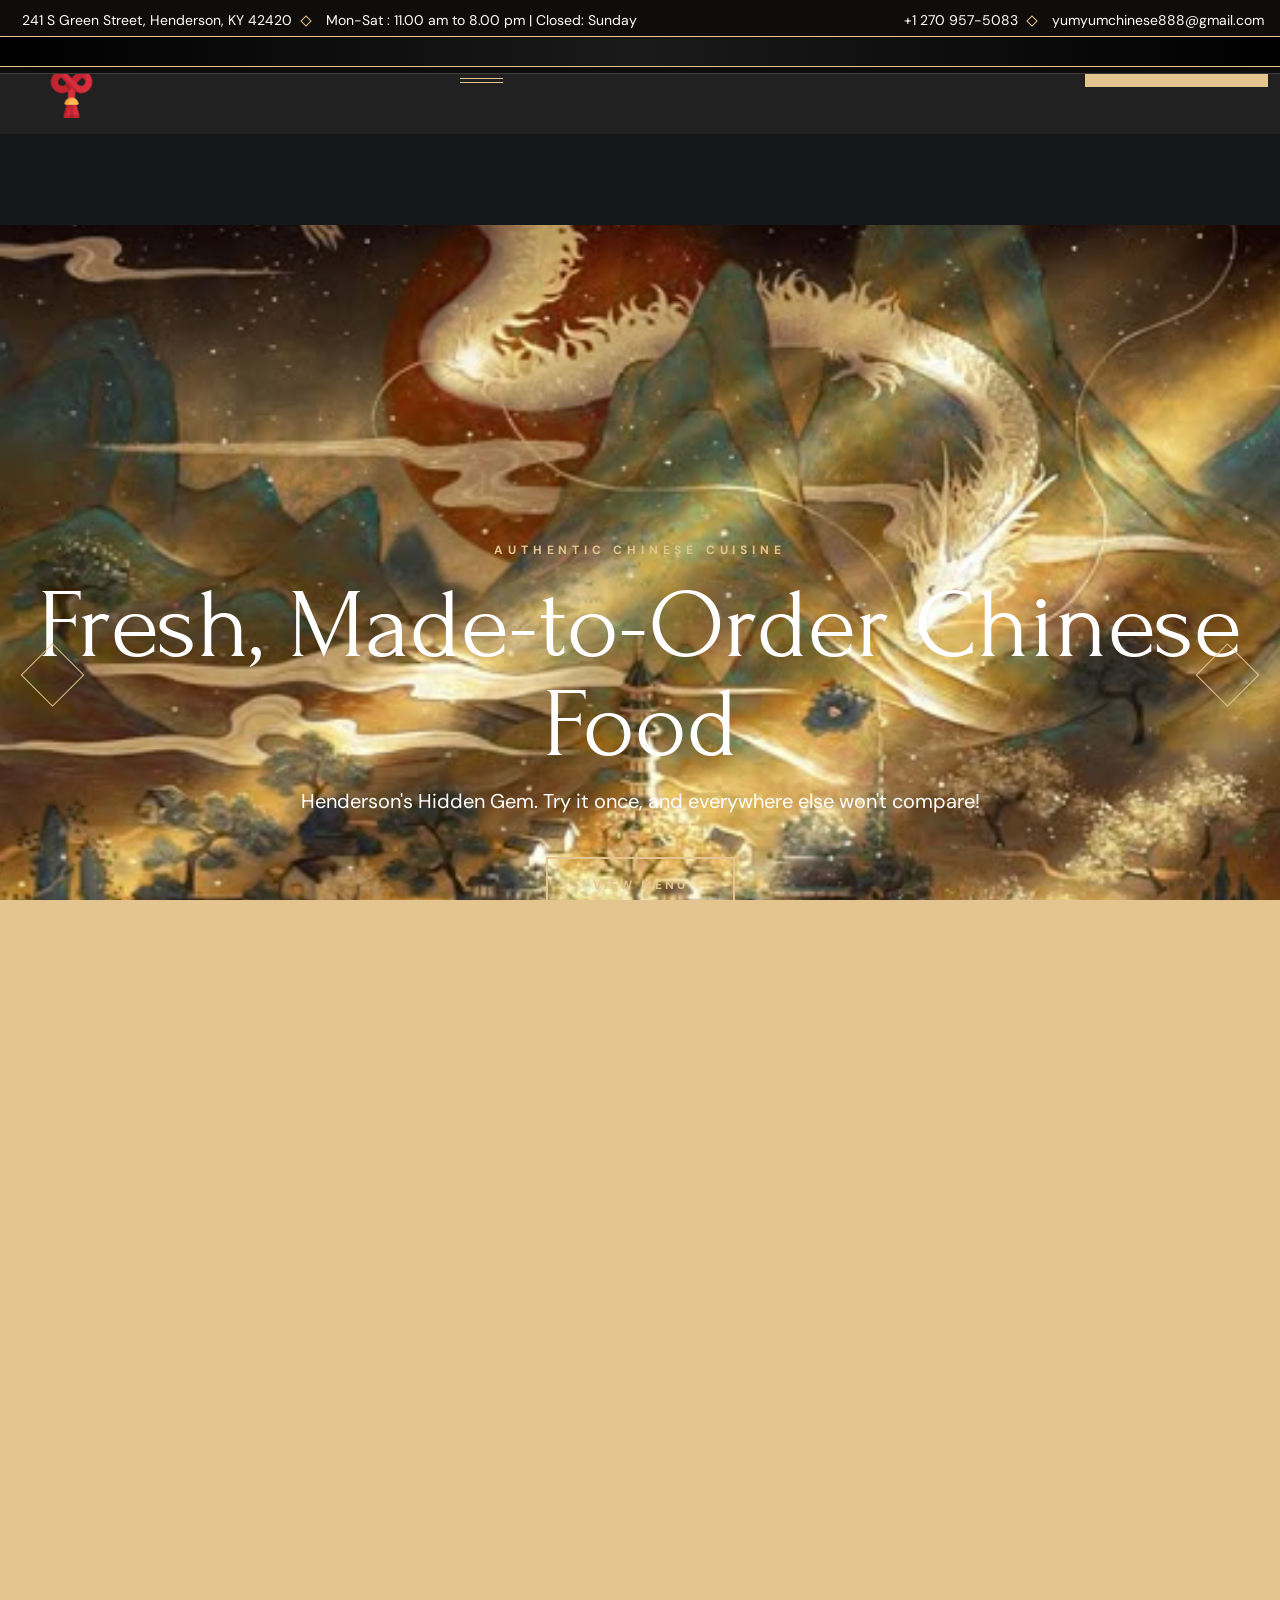
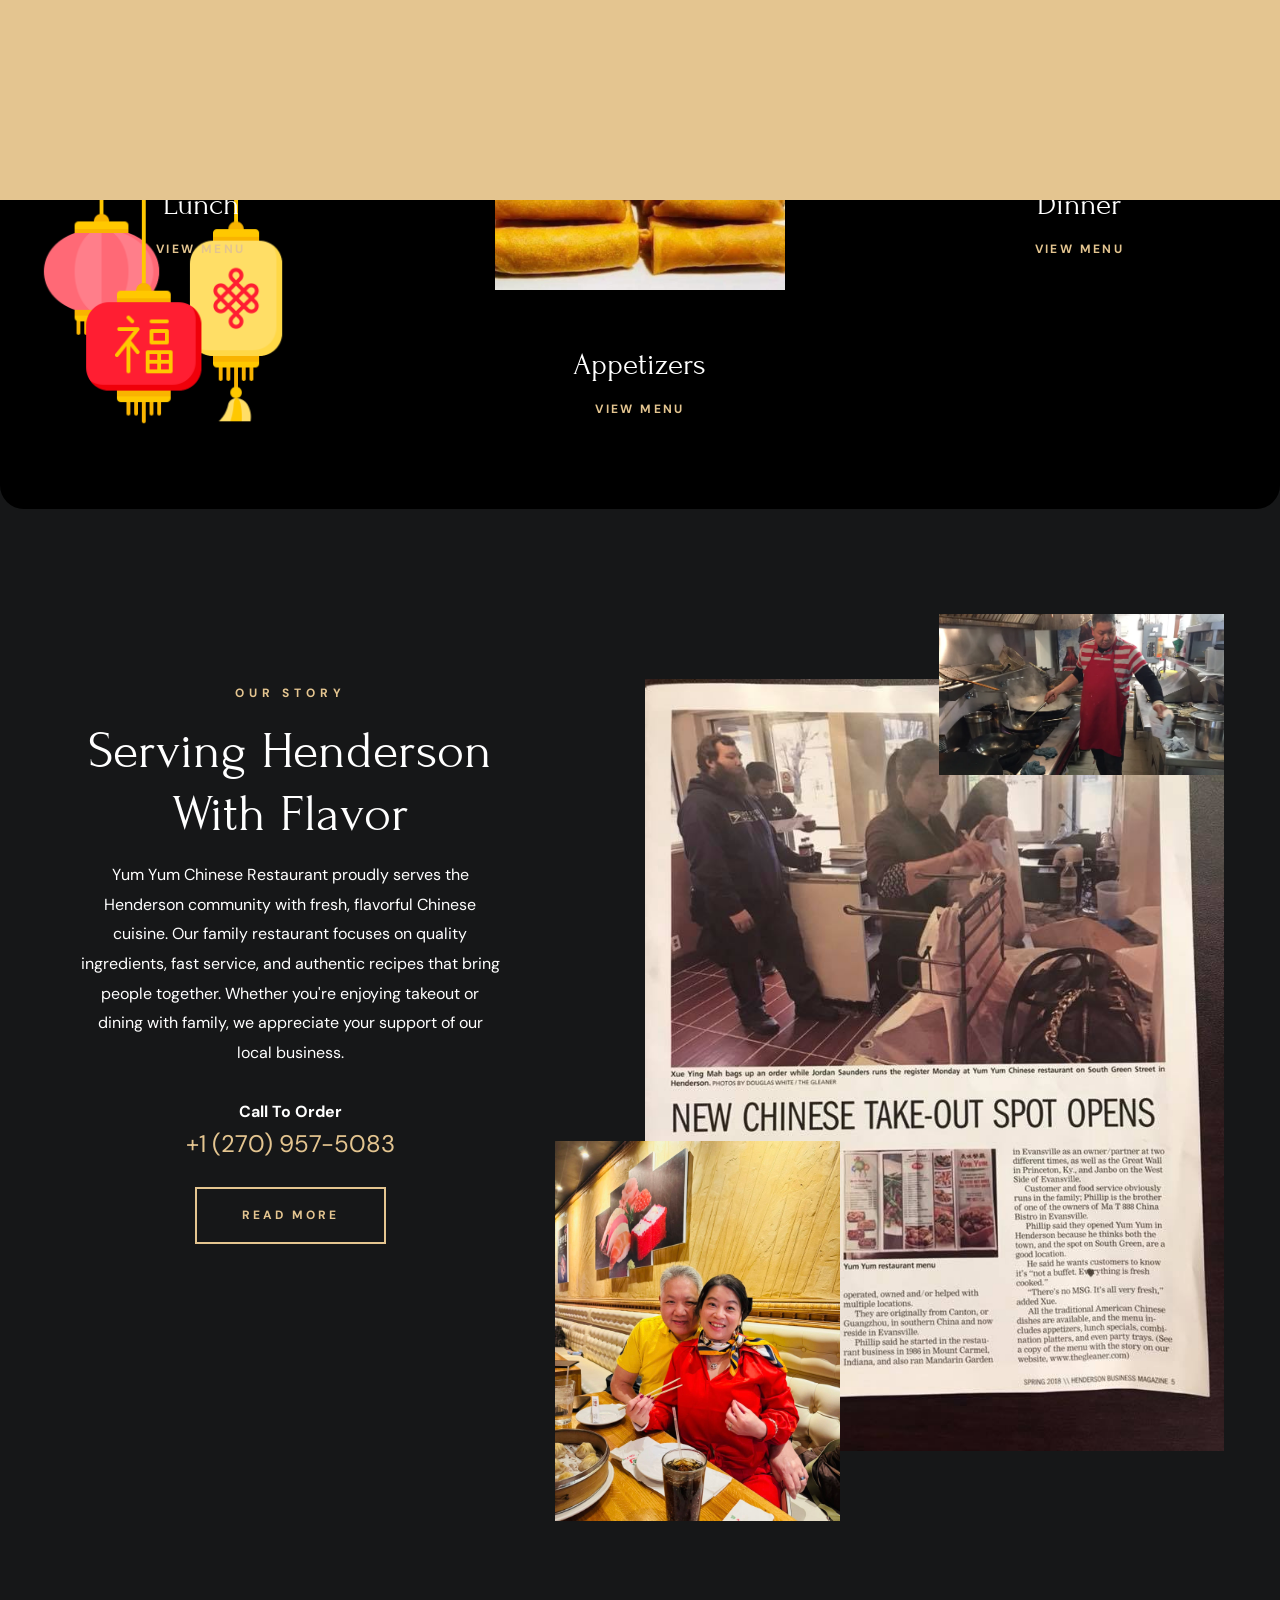
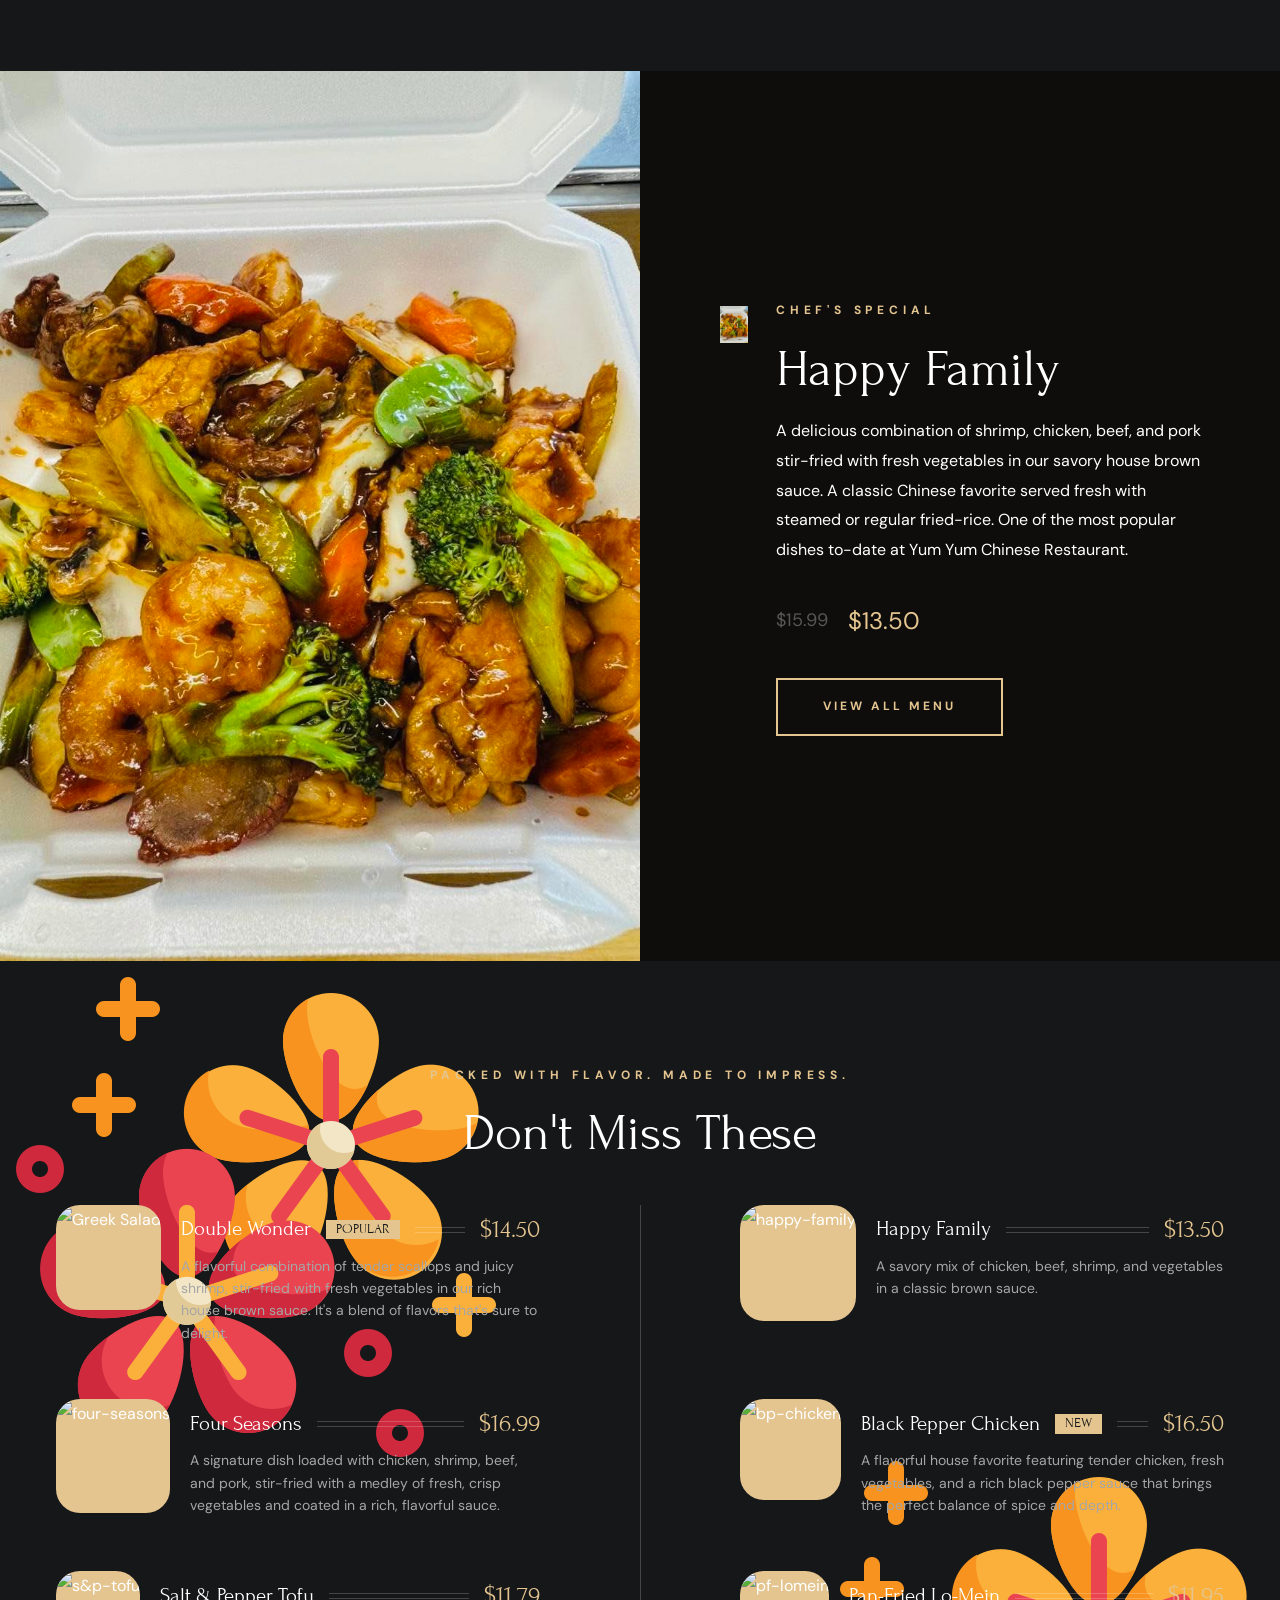
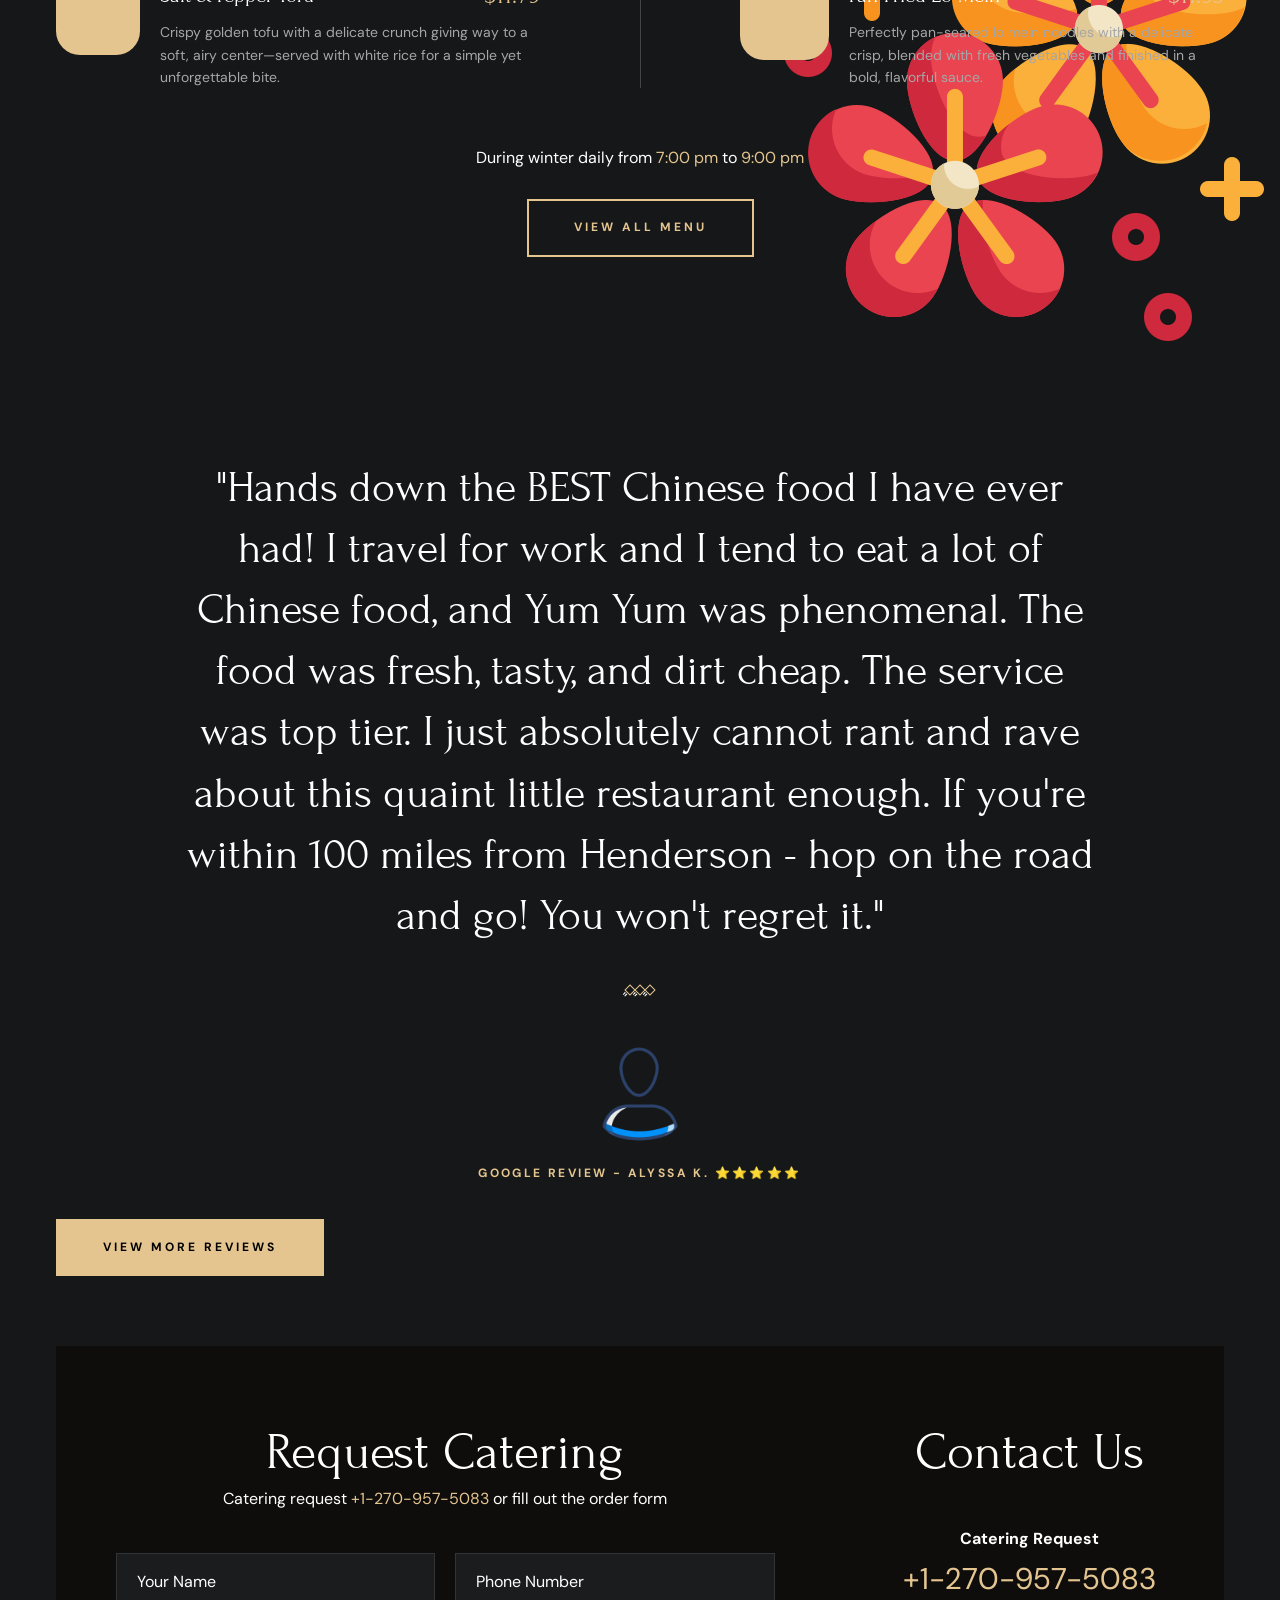
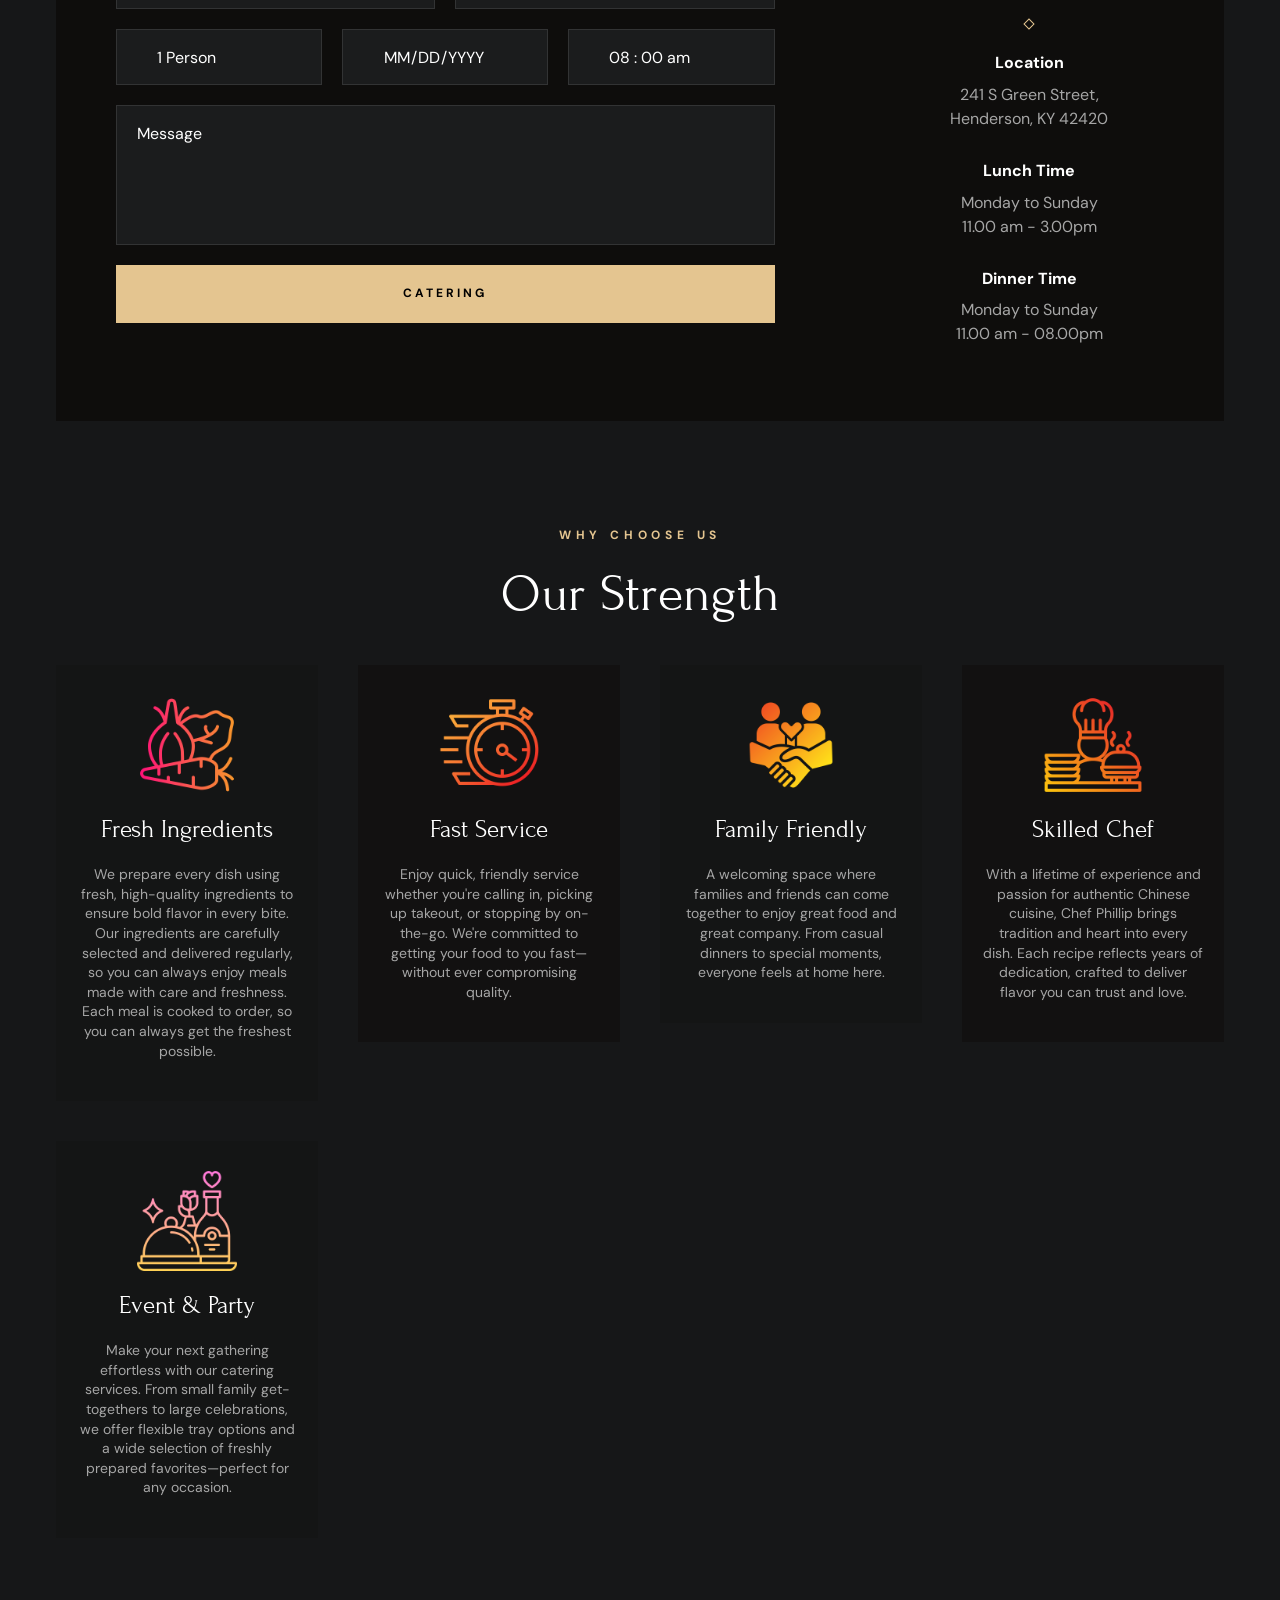
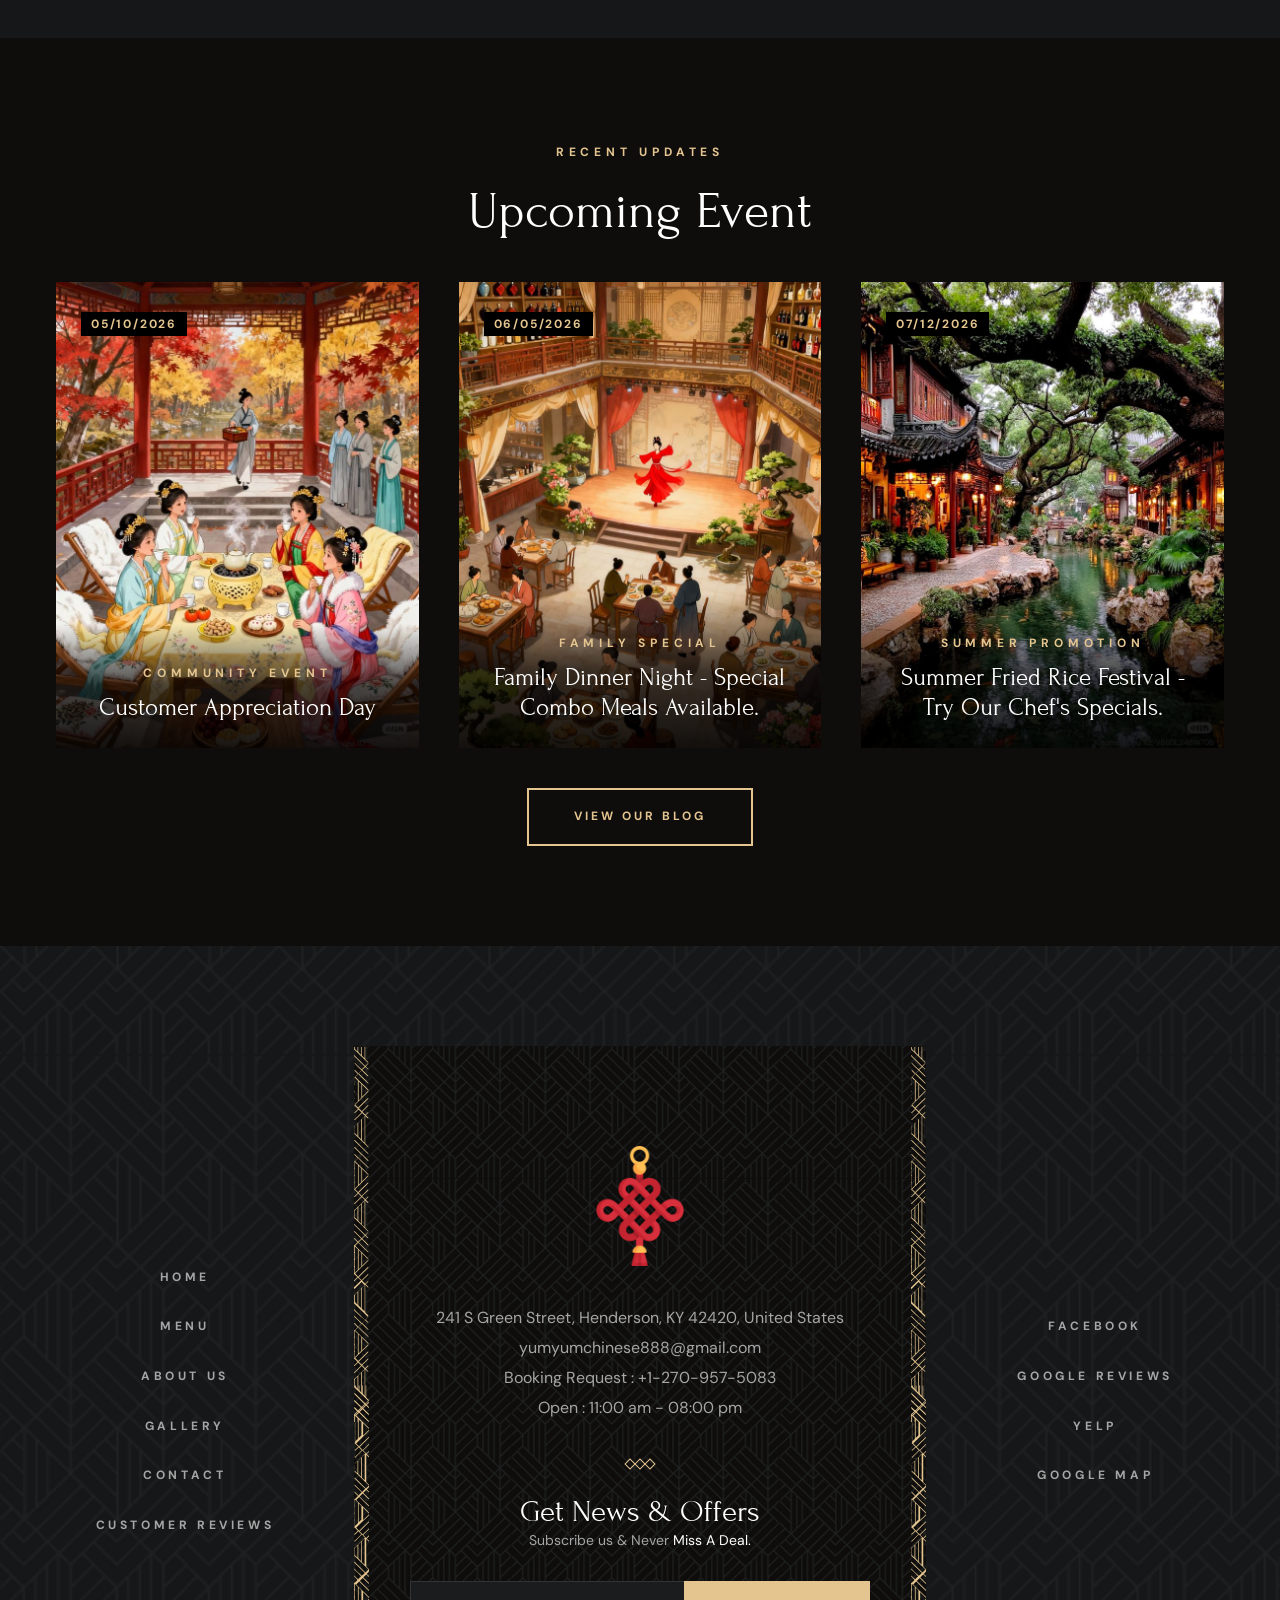
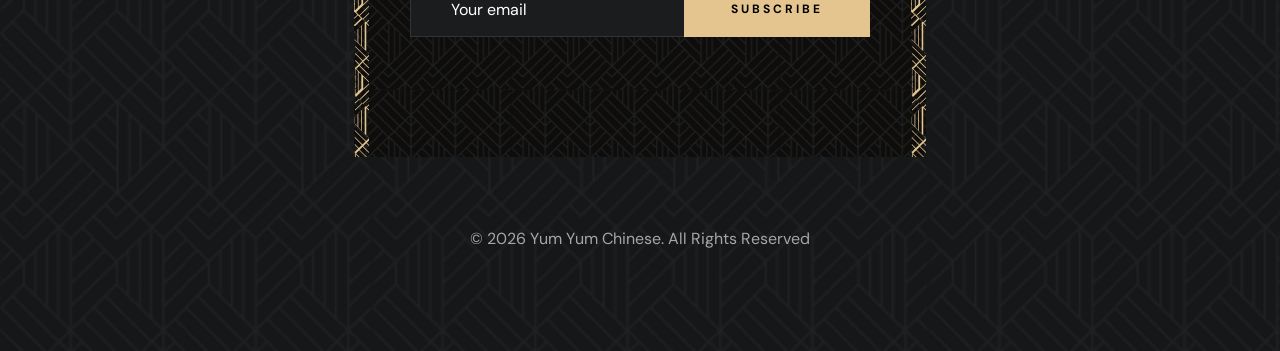
==== index.html @ 9f065067 "changing shape icon" ====
<!DOCTYPE html>
<html lang="en">

<head>
  <meta charset="UTF-8">
  <meta http-equiv="X-UA-Compatible" content="IE=edge">
  <meta name="viewport" content="width=device-width, initial-scale=1.0">

  <!-- 
    - primary meta tags
  -->
  <title>Yum Yum Chinese Restaurant - Authentic Chinese Cuisine</title>
  <meta name="title" content="Yum Yum Chinese Restaurant - Authentic Chinese Cuisine">
  <meta name="description" content="This is a Chinese restaurant html template made by veonzzn">

  <!-- 
    - favicon
  -->
  <link rel="shortcut icon" href="./assets/images/chinese-knot.png" type="image/png">

  <!-- 
    - google font link
  -->
  <link rel="preconnect" href="https://fonts.googleapis.com">
  <link rel="preconnect" href="https://fonts.gstatic.com" crossorigin>
  <link href="https://fonts.googleapis.com/css2?family=DM+Sans:wght@400;700&family=Forum&display=swap" rel="stylesheet">

  <!-- 
    - custom css link
  -->
  <link rel="stylesheet" href="./assets/css/style.css">

  <!-- 
    - preload images
  -->
  <link rel="preload" as="image" href="./assets/images/scenery-1.jpeg?v=1">
  <link rel="preload" as="image" href="./assets/images/scenery-2.jpeg?v=2">
  <link rel="preload" as="image" href="./assets/images/scenery-3.jpeg?v=3">

</head>

<body id="top">

  <!-- 
    - #PRELOADER
  -->

  <div class="preload" data-preaload>
    <div class="circle"></div>
    <p class="text">Yum Yum Chinese</p>
  </div>





  <!-- 
    - #TOP BAR
  -->

  <div class="topbar">
    <div class="container">

      <address class="topbar-item">
        <div class="icon">
          <ion-icon name="location-outline" aria-hidden="true"></ion-icon>
        </div>

        <span class="span">
          241 S Green Street, Henderson, KY 42420
        </span>
      </address>

      <div class="separator"></div>

      <div class="topbar-item item-2">
        <div class="icon">
          <ion-icon name="time-outline" aria-hidden="true"></ion-icon>
        </div>

        <span class="span">Mon-Sat : 11.00 am to 8.00 pm | Closed: Sunday</span>
      </div>

      <a href="tel:+11234567890" class="topbar-item link">
        <div class="icon">
          <ion-icon name="call-outline" aria-hidden="true"></ion-icon>
        </div>

        <span class="span">+1 270 957-5083</span>
      </a>

      <div class="separator"></div>

      <a href="mailto:booking@restaurant.com" class="topbar-item link">
        <div class="icon">
          <ion-icon name="mail-outline" aria-hidden="true"></ion-icon>
        </div>

        <span class="span">yumyumchinese888@gmail.com</span>
      </a>
    </div>

    <div class="scroll-banner">
          <p>🔥 Fresh Chinese Food • Weekly Lunch and Combo Specials • Carry Out Only • Call Now: 270-957-5083 🔥      |      ✨ New Menus and New Prices Effective Immediately in April 2026 ✨</p>
    </div>
  </div>





  <!-- 
    - #HEADER
  -->

  <header class="header" data-header>
    <div class="container">

      <a href="#" class="logo">
        <img src="./assets/images/chinese-knot.png" width="160" height="50" alt="Yum Yum Chinese - Home">
      </a>

      <nav class="navbar" data-navbar>

        <button class="close-btn" aria-label="close menu" data-nav-toggler>
          <ion-icon name="close-outline" aria-hidden="true"></ion-icon>
        </button>

        <a href="#" class="logo">
          <img src="./assets/images/chinese-knot.png" width="160" height="50" alt="Yum Yum Chinese - Home">
        </a>

        <ul class="navbar-list">

          <li class="navbar-item">
            <a href="#home" class="navbar-link hover-underline active">
              <div class="separator"></div>

              <span class="span">Home</span>
            </a>
          </li>

          <li class="navbar-item">
            <a href="menu.html" class="navbar-link hover-underline">
              <div class="separator"></div>

              <span class="span">Menu</span>
            </a>
          </li>

          <li class="navbar-item">
            <a href="#about" class="navbar-link hover-underline">
              <div class="separator"></div>

              <span class="span">About Us</span>
            </a>
          </li>

          <li class="navbar-item">
            <a href="gallery.html" class="navbar-link hover-underline">
              <div class="separator"></div>

              <span class="span">Gallery</span>
            </a>
          </li>

          <li class="navbar-item">
            <a href="#contact" class="navbar-link hover-underline">
              <div class="separator"></div>

              <span class="span">Contact</span>
            </a>
          </li>

          <li class="navbar-item">
            <a href="reviews.html" class="navbar-link hover-underline">
              <div class="separator"></div>

              <span class="span">Customer Reviews</span>
            </a>
          </li>

        </ul>

        <div class="text-center">
          <p class="headline-1 navbar-title">Visit Us</p>

          <address class="body-4">
            241 S Green Street, <br>
            Henderson, KY
          </address>

          <p class="body-4 navbar-text">Open: 11.00 am - 8.00pm</p>

          <a href="mailto:booking@grilli.com" class="body-4 sidebar-link">yumyumchinese888@gmail.com</a>

          <div class="separator"></div>

          <p class="contact-label">Place Order</p>

          <a href="tel:+88123123456" class="body-1 contact-number hover-underline">
            +1 270 957-5083
          </a>
        </div>

      </nav>

      <a href="#" class="btn btn-secondary">
        <span class="text text-1">Call Now</span>

        <span class="text text-2" aria-hidden="true">Call Now</span>
      </a>

      <button class="nav-open-btn" aria-label="open menu" data-nav-toggler>
        <span class="line line-1"></span>
        <span class="line line-2"></span>
        <span class="line line-3"></span>
      </button>

      <div class="overlay" data-nav-toggler data-overlay></div>

    </div>
  </header>
  <main>
    <article>
      <!-- 
        - #HERO
      -->

      <section class="hero text-center" aria-label="home" id="home">

        <ul class="hero-slider" data-hero-slider>

          <li class="slider-item active" data-hero-slider-item>

            <div class="slider-bg">
              <img src="./assets/images/scenery-1.jpeg" width="1880" height="950" alt="General-Tso-Chicken" class="img-cover">
            </div>

            <p class="label-2 section-subtitle slider-reveal">Authentic Chinese Cuisine</p>

            <h1 class="display-1 hero-title slider-reveal">
            Fresh, Made-to-Order Chinese Food <br>
            </h1>

            <p class="body-2 hero-text slider-reveal">
            Henderson's Hidden Gem. Try it once, and everywhere else won't compare!
            </p>

            <a href="menu.html" class="btn btn-primary slider-reveal">
              <span class="text text-1">View Menu</span>
              <span class="text text-2" aria-hidden="true">View Menu</span>
            </a>

          </li>

          <li class="slider-item" data-hero-slider-item>

            <div class="slider-bg">
              <img src="./assets/images/scenery-2.jpeg" width="1880" height="950" alt="Sesame-Chicken-2" class="img-cover">
            </div>

            <p class="label-2 section-subtitle slider-reveal">Delightful Experience</p>

            <h1 class="display-1 hero-title slider-reveal">
              Flavors Inspired by <br>
              Tradition and Culture
            </h1>

            <p class="body-2 hero-text slider-reveal">
              Come with family & feel the joy of mouthwatering food
            </p>

            <a href="menu.html" class="btn btn-primary slider-reveal">
              <span class="text text-1">View Menu</span>
              <span class="text text-2" aria-hidden="true">View Menu</span>
            </a>

          </li>

          <li class="slider-item" data-hero-slider-item>

            <div class="slider-bg">
              <img src="./assets/images/scenery-3.jpeg" width="1880" height="950" alt="Vegetable-Fried-Rice" class="img-cover">
            </div>

            <p class="label-2 section-subtitle slider-reveal">Amazing & Delicious</p>

            <h1 class="display-1 hero-title slider-reveal">
              Where every flavor <br>
              tells a story
            </h1>

            <p class="body-2 hero-text slider-reveal">
              Come with family & feel the joy of mouthwatering food
            </p>

            <a href="menu.html" class="btn btn-primary slider-reveal">
              <span class="text text-1">View Menu</span>
              <span class="text text-2" aria-hidden="true">View Menu</span>
            </a>

          </li>

        </ul>

        <button class="slider-btn prev" aria-label="slide to previous" data-prev-btn>
          <ion-icon name="chevron-back"></ion-icon>
        </button>

        <button class="slider-btn next" aria-label="slide to next" data-next-btn>
          <ion-icon name="chevron-forward"></ion-icon>
        </button>

        <a href="#" class="hero-btn has-after">
          <img src="./assets/images/left-knot.png" width="48" height="48" alt="lamp icon">

          <span class="label-2 text-center span">Call Now</span>
        </a>

      </section>





      <!-- 
        - #SERVICE
      -->

      <section class="section service text-center" aria-label="service" style="background: black no-repeat center center; background-size: cover;">
        <div class="container">

          <p class="section-subtitle label-2">Authentic Chinese Favorites</p>

          <h2 class="headline-1 section-title">Our Popular Categories</h2>

          <p class="section-text">
          Enjoy freshly prepared Chinese cuisine made with quality ingredients and traditional flavors.
          Perfect for family dinners, takeout nights, or quick lunches in Henderson.
          </p>

          <ul class="grid-list">

            <li>
              <div class="service-card">

                <a href="#" class="has-before hover:shine">
                  <figure class="card-banner img-holder" style="--width: 285; --height: 336;">
                    <img src="./assets/images/general-tso.jpg" width="285" height="336" loading="lazy" alt="Breakfast"
                      class="img-cover">
                  </figure>
                </a>

                <div class="card-content">

                  <h3 class="title-4 card-title">
                    <a href="menu.html">Lunch</a>
                  </h3>

                  <a href="menu.html" class="btn-text hover-underline label-2">View Menu</a>

                </div>

              </div>
            </li>

            <li>
              <div class="service-card">

                <a href="menu.html" class="has-before hover:shine">
                  <figure class="card-banner img-holder" style="--width: 285; --height: 336;">
                    <img src="./assets/images/spring-rolls.jpg" width="285" height="336" loading="lazy" alt="Appetizers"
                      class="img-cover">
                  </figure>
                </a>

                <div class="card-content">

                  <h3 class="title-4 card-title">
                    <a href="menu.html">Appetizers</a>
                  </h3>

                  <a href="menu.html" class="btn-text hover-underline label-2">View Menu</a>

                </div>

              </div>
            </li>

            <li>
              <div class="service-card">

                <a href="menu.html" class="has-before hover:shine">
                  <figure class="card-banner img-holder" style="--width: 285; --height: 336;">
                    <img src="./assets/images/chicken-lomein.jpg" width="285" height="336" loading="lazy" alt="Drinks"
                      class="img-cover">
                  </figure>
                </a>

                <div class="card-content">

                  <h3 class="title-4 card-title">
                    <a href="menu.html">Dinner</a>
                  </h3>

                  <a href="menu.html" class="btn-text hover-underline label-2">View Menu</a>

                </div>

              </div>
            </li>

          </ul>

          <img src="./assets/images/lamp.png" width="246" height="412" loading="lazy" alt="lamp"
            class="shape shape-1 move-anim">
          <img src="./assets/images/lamp.png" width="343" height="345" loading="lazy" alt="lamp"
            class="shape shape-2 move-anim">

        </div>
      </section>





      <!-- 
        - #ABOUT
      -->

      <section class="section about text-center" aria-labelledby="about-label" id="about">
        <div class="container">

          <div class="about-content">

            <p class="label-2 section-subtitle" id="about-label">Our Story</p>

            <h2 class="headline-1 section-title">Serving Henderson With Flavor</h2>

            <p class="section-text">
            Yum Yum Chinese Restaurant proudly serves the Henderson community with fresh,
            flavorful Chinese cuisine. Our family restaurant focuses on quality ingredients,
            fast service, and authentic recipes that bring people together.

            Whether you're enjoying takeout or dining with family, we appreciate your
            support of our local business.
            </p>

            <div class="contact-label">Call To Order</div>

            <a href="tel:+12709575083" class="body-1 contact-number hover-underline">+1 (270) 957-5083</a>

            <a href="about.html" class="btn btn-primary">
              <span class="text text-1">Read More</span>

              <span class="text text-2" aria-hidden="true">Read More</span>
            </a>

          </div>

          <figure class="about-banner">

            <img src="./assets/images/about-magazine.jpg" width="570" height="570" loading="lazy" alt="front-page-magazine"
              class="w-100" data-parallax-item data-parallax-speed="1">

            <div class="abs-img abs-img-1 has-before" data-parallax-item data-parallax-speed="1.75">
              <img src="./assets/images/about-owners.jpg" width="285" height="285" loading="lazy" alt="couple"
                class="w-100">
            </div>

            <div class="abs-img abs-img-2 has-before">
              <img src="./assets/images/chef-phillip.jpg" width="285" height="285" loading="lazy" alt="chef-kitchen">
            </div>

          </figure>

          <img src="./assets/images/shape1.png" width="197" height="194" loading="lazy" alt="" class="shape">

        </div>
      </section>





      <!-- 
        - #SPECIAL DISH
      -->

      <section class="special-dish text-center" aria-labelledby="dish-label">

        <div class="special-dish-banner">
          <img src="./assets/images/happy-family.jpg" width="940" height="900" loading="lazy" alt="special dish"
            class="img-cover">
        </div>

        <div class="special-dish-content bg-black-10">
          <div class="container">

            <img src="./assets/images/happy-family.jpg" width="28" height="41" loading="lazy" alt="badge" class="abs-img">

            <p class="section-subtitle label-2">Chef's Special</p>

            <h2 class="headline-1 section-title">Happy Family</h2>

            <p class="section-text">
            A delicious combination of shrimp, chicken, beef, and pork stir-fried with fresh vegetables in our savory house brown sauce. A classic Chinese favorite served fresh with steamed or regular fried-rice. One of the most popular dishes to-date at Yum Yum Chinese Restaurant.
            </p>

            <div class="wrapper">
              <del class="del body-3">$15.99</del>

              <span class="span body-1">$13.50</span>
            </div>

            <a href="menu.html" class="btn btn-primary">
              <span class="text text-1">View All Menu</span>

              <span class="text text-2" aria-hidden="true">View All Menu</span>
            </a>

          </div>
        </div>

        <img src="./assets/images/shape2.png" width="179" height="359" loading="lazy" alt="" class="shape shape-1">

        <img src="./assets/images/shape2.png" width="351" height="462" loading="lazy" alt="" class="shape shape-2">

      </section>





      <!-- 
        - #MENU
      -->

      <section class="section menu" aria-label="menu-label" id="menu">
        <div class="container">

          <p class="section-subtitle text-center label-2">Packed with Flavor. Made to Impress.</p>

          <h2 class="headline-1 section-title text-center">Don't Miss These</h2>

          <ul class="grid-list">

            <li>
              <div class="menu-card hover:card">

                <figure class="card-banner img-holder" style="--width: 100; --height: 100;">
                  <img src="./assets/images/sample-1.png" width="100" height="100" loading="lazy" alt="Greek Salad"
                    class="img-cover">
                </figure>

                <div>

                  <div class="title-wrapper">
                    <h3 class="title-3">
                      <a href="menu.html" class="card-title">Double Wonder</a>
                    </h3>

                    <span class="badge label-1">Popular</span>

                    <span class="span title-2">$14.50</span>
                  </div>

                  <p class="card-text label-1">
                    A flavorful combination of tender scallops and juicy shrimp, stir-fried with fresh vegetables in our rich house brown sauce. It&apos;s a blend of flavors that's sure to delight.
                  </p>

                </div>

              </div>
            </li>

            <li>
              <div class="menu-card hover:card">

                <figure class="card-banner img-holder" style="--width: 100; --height: 100;">
                  <img src="./assets/images/sample-2.png" width="100" height="100" loading="lazy" alt="happy-family"
                    class="img-cover">
                </figure>

                <div>

                  <div class="title-wrapper">
                    <h3 class="title-3">
                      <a href="menu.html" class="card-title">Happy Family</a>
                    </h3>

                    <span class="span title-2">$13.50</span>
                  </div>

                  <p class="card-text label-1">
                    A savory mix of chicken, beef, shrimp, and vegetables in a classic brown sauce.
                  </p>

                </div>

              </div>
            </li>

            <li>
              <div class="menu-card hover:card">

                <figure class="card-banner img-holder" style="--width: 100; --height: 100;">
                  <img src="./assets/images/sample-3.png" width="100" height="100" loading="lazy" alt="four-seasons"
                    class="img-cover">
                </figure>

                <div>

                  <div class="title-wrapper">
                    <h3 class="title-3">
                      <a href="menu.html" class="card-title">Four Seasons</a>
                    </h3>

                    <span class="span title-2">$16.99</span>
                  </div>

                  <p class="card-text label-1">
                    A signature dish loaded with chicken, shrimp, beef, and pork, stir-fried with a medley of fresh, crisp vegetables and coated in a rich, flavorful sauce.
                  </p>

                </div>

              </div>
            </li>

            <li>
              <div class="menu-card hover:card">

                <figure class="card-banner img-holder" style="--width: 100; --height: 100;">
                  <img src="./assets/images/sample-4.png" width="100" height="100" loading="lazy" alt="bp-chicken"
                    class="img-cover">
                </figure>

                <div>

                  <div class="title-wrapper">
                    <h3 class="title-3">
                      <a href="menu.html" class="card-title">Black Pepper Chicken</a>
                    </h3>

                    <span class="badge label-1">New</span>

                    <span class="span title-2">$16.50</span>
                  </div>

                  <p class="card-text label-1">
                      A flavorful house favorite featuring tender chicken, fresh vegetables, and a rich black pepper sauce that brings the perfect balance of spice and depth.
                  </p>

                </div>

              </div>
            </li>

            <li>
              <div class="menu-card hover:card">

                <figure class="card-banner img-holder" style="--width: 100; --height: 100;">
                  <img src="./assets/images/sample-5.png" width="100" height="100" loading="lazy" alt="s&p-tofu"
                    class="img-cover">
                </figure>

                <div>

                  <div class="title-wrapper">
                    <h3 class="title-3">
                      <a href="menu.html" class="card-title">Salt & Pepper Tofu</a>
                    </h3>

                    <span class="span title-2">$11.79</span>
                  </div>

                  <p class="card-text label-1">
                    Crispy golden tofu with a delicate crunch giving way to a soft, airy center—served with white rice for a simple yet unforgettable bite.
                  </p>

                </div>

              </div>
            </li>

            <li>
              <div class="menu-card hover:card">

                <figure class="card-banner img-holder" style="--width: 100; --height: 100;">
                  <img src="./assets/images/sample-6.png" width="100" height="100" loading="lazy" alt="pf-lomein"
                    class="img-cover">
                </figure>

                <div>

                  <div class="title-wrapper">
                    <h3 class="title-3">
                      <a href="menu.html" class="card-title">Pan-Fried Lo-Mein</a>
                    </h3>

                    <span class="span title-2">$11.95</span>
                  </div>

                  <p class="card-text label-1">
                    Perfectly pan-seared lo mein noodles with a delicate crisp, blended with fresh vegetables and finished in a bold, flavorful sauce.
                  </p>

                </div>

              </div>
            </li>

          </ul>

          <p class="menu-text text-center">
            During winter daily from <span class="span">7:00 pm</span> to <span class="span">9:00 pm</span>
          </p>

          <a href="menu.html" class="btn btn-primary">
            <span class="text text-1">View All Menu</span>

            <span class="text text-2" aria-hidden="true">View All Menu</span>
          </a>

          <img src="./assets/images/shape1.png" width="921" height="1036" loading="lazy" alt="shape"
            class="shape shape-2 move-anim">
          <img src="./assets/images/shape1.png" width="343" height="345" loading="lazy" alt="shape"
            class="shape shape-3 move-anim">

        </div>
      </section>





      <!-- 
        - #TESTIMONIALS
      -->

      <section class="section testi text-center has-bg-image"
        style="background-image: url('./assets/images/testimonials-bg.jpg')" aria-label="testimonials">
        <div class="container">

          <div class="quote"></div>

          <p class="headline-2 testi-text">
          "Hands down the BEST Chinese food I have ever had! I travel for work and I tend to eat a lot of Chinese food, and Yum Yum was phenomenal. The food was fresh, tasty, and dirt cheap. The service was top tier. I just absolutely cannot rant and rave about this quaint little restaurant enough. If you're within 100 miles from Henderson - hop on the road and go! You won't regret it."
          </p>

          <div class="wrapper">
            <div class="separator">"</div>
            <div class="separator">"</div>
            <div class="separator">"</div>
          </div>

          <div class="profile">
            <img src="./assets/images/avator.png" width="100" height="100" loading="lazy" alt="Local Customer"
              class="img">

            <p class="label-2 profile-name">Google Review - Alyssa K. ⭐⭐⭐⭐⭐ </p>
          </div>

          <a href="reviews.html" class="btn btn-secondary" style="margin-top: 30px;">
            <span class="text text-1">View More Reviews</span>
            <span class="text text-2" aria-hidden="true">View More Reviews</span>
          </a>

        </div>
      </section>





      <!-- 
        - #RESERVATION
      -->

      <section class="reservation">
        <div class="container">

          <div class="form reservation-form bg-black-10">

            <form action="" class="form-left">

              <h2 class="headline-1 text-center">Request Catering</h2>

              <p class="form-text text-center">
                Catering request <a href="tel:+1-270-957-5083" class="link">+1-270-957-5083</a>
                or fill out the order form
              </p>

              <div class="input-wrapper">
                <input type="text" name="name" placeholder="Your Name" autocomplete="off" class="input-field">

                <input type="tel" name="phone" placeholder="Phone Number" autocomplete="off" class="input-field">
              </div>

              <div class="input-wrapper">

                <div class="icon-wrapper">
                  <ion-icon name="person-outline" aria-hidden="true"></ion-icon>

                  <select name="person" class="input-field">
                    <option value="1-person">1 Person</option>
                    <option value="2-person">2 Person</option>
                    <option value="3-person">3 Person</option>
                    <option value="4-person">4 Person</option>
                    <option value="5-person">5 Person</option>
                    <option value="6-person">6 Person</option>
                    <option value="7-person">7 Person</option>
                  </select>

                  <ion-icon name="chevron-down" aria-hidden="true"></ion-icon>
                </div>

                <div class="icon-wrapper">
                  <ion-icon name="calendar-clear-outline" aria-hidden="true"></ion-icon>

                  <input type="date" name="reservation-date" class="input-field">

                  <ion-icon name="chevron-down" aria-hidden="true"></ion-icon>
                </div>

                <div class="icon-wrapper">
                  <ion-icon name="time-outline" aria-hidden="true"></ion-icon>

                  <select name="person" class="input-field">
                    <option value="08:00am">08 : 00 am</option>
                    <option value="09:00am">09 : 00 am</option>
                    <option value="010:00am">10 : 00 am</option>
                    <option value="011:00am">11 : 00 am</option>
                    <option value="012:00am">12 : 00 am</option>
                    <option value="01:00pm">01 : 00 pm</option>
                    <option value="02:00pm">02 : 00 pm</option>
                    <option value="03:00pm">03 : 00 pm</option>
                    <option value="04:00pm">04 : 00 pm</option>
                    <option value="05:00pm">05 : 00 pm</option>
                    <option value="06:00pm">06 : 00 pm</option>
                    <option value="07:00pm">07 : 00 pm</option>
                    <option value="08:00pm">08 : 00 pm</option>
                    <option value="09:00pm">09 : 00 pm</option>
                    <option value="10:00pm">10 : 00 pm</option>
                  </select>

                  <ion-icon name="chevron-down" aria-hidden="true"></ion-icon>
                </div>

              </div>

              <textarea name="message" placeholder="Message" autocomplete="off" class="input-field"></textarea>

              <button type="submit" class="btn btn-secondary">
                <span class="text text-1">Catering</span>

                <span class="text text-2" aria-hidden="true">Place Catering With Us</span>
              </button>

            </form>

            <div class="form-right text-center" style="background-image: url('./assets/images/blank.png')">

              <h2 class="headline-1 text-center">Contact Us</h2>

              <p class="contact-label">Catering Request</p>

              <a href="tel:+1-270-957-5083" class="body-1 contact-number hover-underline">+1-270-957-5083</a>

              <div class="separator"></div>

              <p class="contact-label">Location</p>

              <address class="body-4">
                241 S Green Street, <br>
                Henderson, KY 42420
              </address>

              <p class="contact-label">Lunch Time</p>

              <p class="body-4">
                Monday to Sunday <br>
                11.00 am - 3.00pm
              </p>

              <p class="contact-label">Dinner Time</p>

              <p class="body-4">
                Monday to Sunday <br>
                11.00 am - 08.00pm
              </p>

            </div>

          </div>

        </div>
      </section>





      <!-- 
        - #FEATURES
      -->

      <section class="section features text-center" aria-label="features">
        <div class="container">

          <p class="section-subtitle label-2">Why Choose Us</p>

          <h2 class="headline-1 section-title">Our Strength</h2>

          <ul class="grid-list">

            <li class="feature-item">
              <div class="feature-card">

                <div class="card-icon">
                  <img src="./assets/images/fresh.png" width="100" height="80" loading="lazy" alt="fresh icon">
                </div>

                <h3 class="title-2 card-title">Fresh Ingredients</h3>

                <p class="label-1 card-text">We prepare every dish using fresh, high-quality ingredients to ensure bold flavor in every bite. Our ingredients are carefully selected and delivered regularly, so you can always enjoy meals made with care and freshness. Each meal is cooked to order, so you can always get the freshest possible.</p>

              </div>
            </li>

            <li class="feature-item">
              <div class="feature-card">

                <div class="card-icon">
                  <img src="./assets/images/fast.png" width="100" height="80" loading="lazy" alt="service icon">
                </div>

                <h3 class="title-2 card-title">Fast Service</h3>

                <p class="label-1 card-text">Enjoy quick, friendly service whether you're calling in, picking up takeout, or stopping by on-the-go. We&apos;re committed to getting your food to you fast—without ever compromising quality.</p>

              </div>

              <li class="feature-item">
                <div class="feature-card">

                  <div class="card-icon">
                    <img src="./assets/images/family.png" width="100" height="80" loading="lazy" alt="family icon">
                  </div>

                  <h3 class="title-2 card-title">Family Friendly</h3>

                  <p class="label-1 card-text">A welcoming space where families and friends can come together to enjoy great food and great company. From casual dinners to special moments, everyone feels at home here.</p>

              </div>
            </li>

            <li class="feature-item">
              <div class="feature-card">

                <div class="card-icon">
                  <img src="./assets/images/chef.png" width="100" height="80" loading="lazy" alt="chef icon">
                </div>

                <h3 class="title-2 card-title">Skilled Chef</h3>

                <p class="label-1 card-text">With a lifetime of experience and passion for authentic Chinese cuisine, Chef Phillip brings tradition and heart into every dish. Each recipe reflects years of dedication, crafted to deliver flavor you can trust and love.</p>

              </div>
            </li>

            <li class="feature-item">
              <div class="feature-card">

                <div class="card-icon">
                  <img src="./assets/images/event.png" width="100" height="80" loading="lazy" alt="catering icon">
                </div>

                <h3 class="title-2 card-title">Event & Party</h3>

                <p class="label-1 card-text">
                  Make your next gathering effortless with our catering services. From small family get-togethers to large celebrations, we offer flexible tray options and a wide selection of freshly prepared favorites—perfect for any occasion.</p>

              </div>
            </li>

          </ul>

          <img src="./assets/images/shape2.png" width="208" height="178" loading="lazy" alt="shape"
            class="shape shape-1">

          <img src="./assets/images/shape2.png" width="120" height="115" loading="lazy" alt="shape"
            class="shape shape-2">

        </div>
      </section>





      <!-- 
        - #EVENT
      -->

      <section class="section event bg-black-10" aria-label="event">
        <div class="container">

          <p class="section-subtitle label-2 text-center">Recent Updates</p>

          <h2 class="section-title headline-1 text-center">Upcoming Event</h2>

          <ul class="grid-list">

            <li>
              <div class="event-card has-before hover:shine">

                <div class="card-banner img-holder" style="--width: 350; --height: 450;">
                  <img src="./assets/images/community-event.jpg" width="350" height="450" loading="lazy"
                    alt="Flavour so good you&apos;ll try to eat with your eyes." class="img-cover">

                  <time class="publish-date label-2" datetime="2022-09-15">05/10/2026</time>
                </div>

                <div class="card-content">
                  <p class="card-subtitle label-2 text-center">Community Event</p>

                  <h3 class="card-title title-2 text-center">
                  Customer Appreciation Day
                  </h3>
                </div>

              </div>
            </li>

            <li>
              <div class="event-card has-before hover:shine">

                <div class="card-banner img-holder" style="--width: 350; --height: 450;">
                  <img src="./assets/images/family-special.jpg" width="350" height="450" loading="lazy"
                    alt="Flavour so good you&apos;ll try to eat with your eyes." class="img-cover">

                  <time class="publish-date label-2" datetime="2022-09-08">06/05/2026</time>
                </div>

                <div class="card-content">
                  <p class="card-subtitle label-2 text-center">Family Special</p>

                  <h3 class="card-title title-2 text-center">
                  Family Dinner Night - Special Combo Meals Available.
                  </h3>
                </div>

              </div>
            </li>

            <li>
              <div class="event-card has-before hover:shine">

                <div class="card-banner img-holder" style="--width: 350; --height: 450;">
                  <img src="./assets/images/summer-promotion.jpg" width="350" height="450" loading="lazy"
                    alt="Flavour so good you&apos;ll try to eat with your eyes." class="img-cover">

                  <time class="publish-date label-2" datetime="2022-09-03">07/12/2026</time>
                </div>

                <div class="card-content">
                  <p class="card-subtitle label-2 text-center">Summer Promotion</p>

                  <h3 class="card-title title-2 text-center">
                  Summer Fried Rice Festival - Try Our Chef's Specials.
                  </h3>
                </div>

              </div>
            </li>

          </ul>

          <a href="#" class="btn btn-primary">
            <span class="text text-1">View Our Blog</span>

            <span class="text text-2" aria-hidden="true">View Our Blog</span>
          </a>

        </div>
      </section>

    </article>
  </main>





  <!-- 
    - #FOOTER
  -->

  <footer class="footer section has-bg-image text-center"
    style="background-image: url('./assets/images/footer-form-bg.png')">
    <div class="container">

      <div class="footer-top grid-list">

        <div class="footer-brand has-before has-after">

          <a href="#" class="logo">
            <img src="./assets/images/chinese-knot.png" width="160" height="50" loading="lazy" alt="yummies">
          </a>

          <address class="body-4">
            241 S Green Street, Henderson, KY 42420, United States
          </address>

          <a href="mailto:yumyumchinese888@gmail.com" class="body-4 contact-link">yumyumchinese888@gmail.com</a>

          <a href="tel:+1-270-957-5083" class="body-4 contact-link">Booking Request : +1-270-957-5083</a>

          <p class="body-4">
            Open : 11:00 am - 08:00 pm
          </p>

          <div class="wrapper">
            <div class="separator"></div>
            <div class="separator"></div>
            <div class="separator"></div>
          </div>

          <p class="title-1">Get News & Offers</p>

          <p class="label-1">
            Subscribe us & Never <span class="span">Miss A Deal.</span>
          </p>

          <form action="" class="input-wrapper">
            <div class="icon-wrapper">
              <ion-icon name="mail-outline" aria-hidden="true"></ion-icon>

              <input type="email" name="email_address" placeholder="Your email" autocomplete="off" class="input-field">
            </div>

            <button type="submit" class="btn btn-secondary">
              <span class="text text-1">Subscribe</span>

              <span class="text text-2" aria-hidden="true">Subscribe</span>
            </button>
          </form>

        </div>

        <ul class="footer-list">

          <li>
            <a href="index.html" class="label-2 footer-link hover-underline">Home</a>
          </li>

          <li>
            <a href="menu.html" class="label-2 footer-link hover-underline">Menu</a>
          </li>

          <li>
            <a href="about.html" class="label-2 footer-link hover-underline">About Us</a>
          </li>

          <li>
            <a href="gallery.html" class="label-2 footer-link hover-underline">Gallery</a>
          </li>

          <li>
            <a href="contact.html" class="label-2 footer-link hover-underline">Contact</a>
          </li>

          <li>
            <a href="reviews.html" class="label-2 footer-link hover-underline">Customer Reviews</a>
          </li>

        </ul>

        <ul class="footer-list">

          <li>
            <a href="https://www.facebook.com/share/1Aq1JkBpDL/?mibextid=wwXIfr" class="label-2 footer-link hover-underline" alt="Facebook">Facebook</a>
          </li>

          <li>
            <a href="#" class="label-2 footer-link hover-underline" alt="Google Reviews">Google Reviews</a>
          </li>

          <li>
            <a href="https://www.yelp.com/biz/yum-yum-chinese-restaurant-henderson?osq=Chinese" class="label-2 footer-link hover-underline" alt="Yelp">Yelp</a>
          </li>

          <li>
            <a href="https://maps.app.goo.gl/qbdAaTSefvc7ScH89?g_st=ic" class="label-2 footer-link hover-underline" alt="Google Map">Google Map</a>
          </li>

        </ul>

      </div>

      <div class="footer-bottom">

        <p class="copyright">
          &copy; 2026 Yum Yum Chinese. All Rights Reserved
        </p>

      </div>

    </div>
  </footer>





  <!-- 
    - #BACK TO TOP
  -->

  <a href="#top" class="back-top-btn active" aria-label="back to top" data-back-top-btn>
    <ion-icon name="chevron-up" aria-hidden="true"></ion-icon>
  </a>





  <!-- 
    - custom js link
  -->
  <script src="./assets/js/script.js"></script>

  <!-- 
    - ionicon link
  -->
  <script type="module" src="https://unpkg.com/ionicons@5.5.2/dist/ionicons/ionicons.esm.js"></script>
  <script nomodule src="https://unpkg.com/ionicons@5.5.2/dist/ionicons/ionicons.js"></script>

</body>

</html>
---- assets/css/style.css ----
/*-----------------------------------*\
  #index.css
\*-----------------------------------*/

/**
 * copyright 2026 codewithsadee
 */





/*-----------------------------------*\
  #CUSTOM PROPERTY
\*-----------------------------------*/

:root {

  /**
   * COLORS
   */

  --gold-crayola: hsl(38, 61%, 73%);
  --quick-silver: hsla(0, 0%, 65%, 1);
  --davys-grey: hsla(30, 3%, 34%, 1);
  --smoky-black-1: hsla(40, 12%, 5%, 1);
  --smoky-black-2: hsla(30, 8%, 5%, 1);
  --smoky-black-3: hsla(0, 3%, 7%, 1);
  --eerie-black-1: hsla(210, 4%, 9%, 1);
  --eerie-black-2: hsla(210, 4%, 11%, 1);
  --eerie-black-3: hsla(180, 2%, 8%, 1);
  --eerie-black-4: hsla(0, 0%, 13%, 1);
  --white: hsla(0, 0%, 100%, 1);
  --white-alpha-20: hsla(0, 0%, 100%, 0.2);
  --white-alpha-10: hsla(0, 0%, 100%, 0.1);
  --black: hsla(0, 0%, 0%, 1);
  --black-alpha-80: hsla(0, 0%, 0%, 0.8);
  --black-alpha-15: hsla(0, 0%, 0%, 0.15);

  /**
   * GRADIENT COLOR
   */

  --loading-text-gradient: linear-gradient(90deg, transparent 0% 16.66%, var(--smoky-black-3) 33.33% 50%,  transparent 66.66% 75%);
  --gradient-1: linear-gradient(to top,hsla(0, 0%, 0%, 0.9),hsla(0, 0%, 0%, 0.7),transparent);

  /**
   * TYPOGRAPHY
   */

  /* font-family */
  --fontFamily-forum: 'Forum', cursive;
  --fontFamily-dm_sans: 'DM Sans', sans-serif;

  /* font-size */
  --fontSize-display-1: calc(1.3rem + 6.7vw);
  --fontSize-headline-1: calc(2rem + 2.5vw);
  --fontSize-headline-2: calc(1.3rem + 2.4vw);
  --fontSize-title-1: calc(1.6rem + 1.2vw);
  --fontSize-title-2: 2.2rem;
  --fontSize-title-3: 2.1rem;
  --fontSize-title-4: calc(1.6rem + 1.2vw);
  --fontSize-body-1: 2.4rem;
  --fontSize-body-2: 1.6rem;
  --fontSize-body-3: 1.8rem;
  --fontSize-body-4: 1.6rem;
  --fontSize-label-1: 1.4rem;
  --fontSize-label-2: 1.2rem;

  /* font-weight */
  --weight-regular: 400;
  --weight-bold: 700;

  /* line-height */
  --lineHeight-1: 1em;
  --lineHeight-2: 1.2em;
  --lineHeight-3: 1.5em;
  --lineHeight-4: 1.6em;
  --lineHeight-5: 1.85em;
  --lineHeight-6: 1.4em;

  /* letter-spacing */
  --letterSpacing-1: 0.15em;
  --letterSpacing-2: 0.4em;
  --letterSpacing-3: 0.2em;
  --letterSpacing-4: 0.3em;
  --letterSpacing-5: 3px;

  /**
   * SPACING
   */

  --section-space: 70px;

  /**
   * SHADOW
   */

  --shadow-1: 0px 0px 25px 0px hsla(0, 0%, 0%, 0.25);

  /**
   * BORDER RADIUS
   */

  --radius-24: 24px;
  --radius-circle: 50%;

  /**
   * TRANSITION
   */

  --transition-1: 250ms ease;
  --transition-2: 500ms ease;
  --transition-3: 1000ms ease;

}





/*-----------------------------------*\
  #RESET
\*-----------------------------------*/

*,
*::before,
*::after {
  margin: 0;
  padding: 0;
  box-sizing: border-box;
}

li { list-style: none; }

a,
img,
data,
span,
input,
button,
select,
ion-icon,
textarea { display: block; }

a {
  color: inherit;
  text-decoration: none;
}

img { height: auto; }

input,
button,
select,
textarea {
  background: none;
  border: none;
  font: inherit;
}

input,
select,
textarea {
  width: 100%;
  outline: none;
}

button { cursor: pointer; }

address { font-style: normal; }

html {
  font-size: 10px;
  scroll-behavior: smooth;
}

body {
  background-color: var(--eerie-black-1);
  color: var(--white);
  font-family: var(--fontFamily-dm_sans);
  font-size: var(--fontSize-body-4);
  font-weight: var(--weight-regular);
  line-height: var(--lineHeight-5);
  overflow: hidden;
  padding-top: 0;
}

body.loaded { overflow: overlay; }

body.nav-active { overflow: hidden; }

::-webkit-scrollbar { width: 5px; }

::-webkit-scrollbar-track { background-color: transparent; }

::-webkit-scrollbar-thumb { background-color: var(--gold-crayola); }





/*-----------------------------------*\
  #TYPOGRAPHY
\*-----------------------------------*/

.display-1,
.headline-1,
.headline-2,
.title-1,
.title-2,
.title-3,
.title-4 {
  color: var(--white);
  font-family: var(--fontFamily-forum);
  font-weight: var(--weight-regular);
  line-height: var(--lineHeight-2);
}

.display-1 {
  font-size: var(--fontSize-display-1);
  line-height: var(--lineHeight-1);
}

.headline-1 { font-size: var(--fontSize-headline-1); }

.headline-2 {
  font-size: var(--fontSize-headline-2);
  line-height: var(--lineHeight-6);
}

.title-1 { font-size: var(--fontSize-title-1); }

.title-2 { font-size: var(--fontSize-title-2); }

.title-3 { font-size: var(--fontSize-title-3); }

.title-4 { font-size: var(--fontSize-title-4); }

.body-1 {
  font-size: var(--fontSize-body-1);
  line-height: var(--lineHeight-6);
}

.body-2 {
  font-size: var(--fontSize-body-2);
  line-height: var(--lineHeight-4);
}

.body-3 { font-size: var(--fontSize-body-3); }

.body-4 { font-size: var(--fontSize-body-4); }

.label-1 { font-size: var(--fontSize-label-1); }

.label-2 { font-size: var(--fontSize-label-2); }





/*-----------------------------------*\
  #REUSED STYLE
\*-----------------------------------*/

.container { padding-inline: 16px; }

.separator {
  width: 8px;
  height: 8px;
  border: 1px solid var(--gold-crayola);
  transform: rotate(45deg);
}

.contact-label { font-weight: var(--weight-bold); }

.contact-number {
  color: var(--gold-crayola);
  max-width: max-content;
  margin-inline: auto;
}

.hover-underline {
  position: relative;
  max-width: max-content;
}

.hover-underline::after {
  content: "";
  position: absolute;
  left: 0;
  bottom: 0;
  width: 100%;
  height: 5px;
  border-block: 1px solid var(--gold-crayola);
  transform: scaleX(0.2);
  opacity: 0;
  transition: var(--transition-2);
}

.hover-underline:is(:hover, :focus-visible)::after {
  transform: scaleX(1);
  opacity: 1;
}

.contact-number::after { bottom: -5px; }

.text-center { text-align: center; }

.img-cover {
  width: 100%;
  height: 100%;
  object-fit: cover;
}

.section-subtitle {
  position: relative;
  color: var(--gold-crayola);
  font-weight: var(--weight-bold);
  text-transform: uppercase;
  letter-spacing: var(--letterSpacing-2);
  margin-block-end: 12px;
}

.section-subtitle::after {
  /* content: url('../images/orange.png'); */
  display: block;
  width: 30px;
  height: 30px;
  margin: 5px auto 0;
}

.btn {
  position: relative;
  color: var(--gold-crayola);
  font-size: var(--fontSize-label-2);
  font-weight: var(--weight-bold);
  text-transform: uppercase;
  letter-spacing: var(--letterSpacing-5);
  max-width: max-content;
  border: 2px solid var(--gold-crayola);
  padding: 12px 45px;
  overflow: hidden;
  z-index: 1;
}

.btn::before {
  content: "";
  position: absolute;
  bottom: 100%;
  left: 50%;
  transform: translateX(-50%);
  width: 200%;
  height: 200%;
  border-radius: var(--radius-circle);
  background-color: var(--gold-crayola);
  transition: var(--transition-2);
  z-index: -1;
}

.btn .text { transition: var(--transition-1); }

.btn .text-2 {
  position: absolute;
  top: 100%;
  left: 50%;
  transform: translateX(-50%);
  min-width: max-content;
  color: var(--smoky-black-1);
}

.btn:is(:hover, :focus-visible)::before { bottom: -50%; }

.btn:is(:hover, :focus-visible) .text-1 { transform: translateY(-40px); }

.btn:is(:hover, :focus-visible) .text-2 {
  top: 50%;
  transform: translate(-50%, -50%);
}

.btn-secondary {
  background-color: var(--gold-crayola);
  color: var(--black);
}

.btn-secondary::before { background-color: var(--smoky-black-1); }

.btn-secondary .text-2 { color: var(--white); }

.has-before,
.has-after {
  position: relative;
  z-index: 1;
}

.has-before::before,
.has-after::after {
  content: "";
  position: absolute;
}

.section {
  position: relative;
  padding-block: var(--section-space);
  overflow: hidden;
  z-index: 1;
}

.bg-black-10 { background-color: var(--smoky-black-2); }

.grid-list {
  display: grid;
  gap: 40px;
}

.hover\:shine { position: relative; }

.hover\:shine::after {
  content: "";
  position: absolute;
  top: 0;
  left: 0;
  width: 50%;
  height: 100%;
  background-image: linear-gradient(to right, transparent 0%, #fff6 100%);
  transform: skewX(-0.08turn) translateX(-180%);
}

.hover\:shine:is(:hover, :focus-within)::after {
  transform: skewX(-0.08turn) translateX(275%);
  transition: var(--transition-3);
}

.img-holder {
  aspect-ratio: var(--width) / var(--height);
  overflow: hidden;
  background-color: var(--eerie-black-4);
}

.btn-text {
  color: var(--gold-crayola);
  padding-block-end: 4px;
  margin-inline: auto;
  text-transform: uppercase;
  letter-spacing: var(--letterSpacing-3);
  font-weight: var(--weight-bold);
  transition: var(--transition-1);
}

.btn-text:is(:hover, :focus-visible) { color: var(--white); }

.shape {
  display: none;
  position: absolute;
  max-width: max-content;
  z-index: -1;
}

.w-100 { width: 100%; }

.move-anim { animation: move 5s linear infinite; }

@keyframes move {
  0%,
  100% { transform: translateY(0); }

  50% { transform: translateY(30px); }
}

.has-bg-image {
  background-repeat: no-repeat;
  background-size: cover;
  background-position: center;
}

.input-field {
  background-color: var(--eerie-black-2);
  color: var(--white);
  height: 56px;
  padding: 10px 20px;
  border: 1px solid var(--white-alpha-10);
  margin-block-end: 20px;
  outline: none;
  transition: border-color var(--transition-2);
}

.input-field::placeholder { color: inherit; }

.input-field:focus { border-color: var(--gold-crayola); }

.icon-wrapper {
  position: relative;
  margin-block-end: 20px;
}

.icon-wrapper .input-field {
  margin-block-end: 0;
  padding-inline-start: 40px;
  appearance: none;
  cursor: pointer;
}

.icon-wrapper ion-icon {
  position: absolute;
  top: 50%;
  transform: translateY(-50%);
  font-size: 1.4rem;
  --ionicon-stroke-width: 50px;
  pointer-events: none;
}

.icon-wrapper ion-icon:first-child { left: 15px; }

.icon-wrapper ion-icon:last-child { right: 10px; }





/*-----------------------------------*\
  #PRELOAD
\*-----------------------------------*/

.preload {
  position: fixed;
  top: 0;
  left: 0;
  right: 0;
  bottom: 0;
  background-color: var(--gold-crayola);
  z-index: 10;
  display: grid;
  place-content: center;
  justify-items: center;
  transition: var(--transition-2);
}

.preload > * { transition: var(--transition-1); }

.preload.loaded > * { opacity: 0; }

.preload.loaded {
  transition-delay: 250ms;
  transform: translateY(100%);
}

.circle {
  width: 112px;
  height: 112px;
  border-radius: var(--radius-circle);
  border: 3px solid var(--white);
  border-block-start-color: var(--smoky-black-3);
  margin-block-end: 45px;
  animation: rotate360 1s linear infinite;
}

@keyframes rotate360 {
  0% { transform: rotate(0); }
  100% { transform: rotate(1turn); }
}

.preload .text {
  background-image: var(--loading-text-gradient);
  background-size: 500%;
  font-size: calc(2rem + 3vw);
  font-weight: var(--weight-bold);
  line-height: 1em;
  text-transform: uppercase;
  letter-spacing: 16px;
  padding-inline-start: 16px;
  -webkit-text-fill-color: transparent;
  background-clip: text;
  -webkit-background-clip: text;
  -webkit-text-stroke: 0.5px var(--eerie-black-3);
  animation: loadingText linear 2s infinite;
}

@keyframes loadingText {
  0% { background-position: 100%; }
  100% { background-position: 0%; }
}





/*-----------------------------------*\
  #TOPBAR
\*-----------------------------------*/

.topbar { display: block; }





/*-----------------------------------*\
  #HEADER
\*-----------------------------------*/

.header .btn { display: none; }

.header {
  position: relative;
  top: 0;
  left: 0;
  width: 100%;
  background-color: var(--eerie-black-4);
  padding-block: 15px;
  z-index: 4;
  border-block-end: 1px solid transparent;
  transition: var(--transition-1);
}

.header.active {
  padding-block: 20px;
  background-color: var(--eerie-black-4);
  border-color: var(--black-alpha-15);
}

.header.hide {
  transform: translateY(-100%);
  transition-delay: 250ms;
}

.header .container {
  padding-inline: 20px;
  display: flex;
  justify-content: space-between;
  align-items: center;
  gap: 8px;
}

.nav-open-btn {
  padding: 8px;
  padding-inline-end: 0;
}

.nav-open-btn .line {
  width: 30px;
  height: 2px;
  background-color: var(--white);
  margin-block: 4px;
  transform-origin: left;
  animation: menuBtn 400ms ease-in-out alternate infinite;
}

@keyframes menuBtn {
  0% { transform: scaleX(1); }
  100% { transform: scaleX(0.5); }
}

.nav-open-btn .line-2 { animation-delay: 150ms; }

.nav-open-btn .line-3 { animation-delay: 300ms; }

.navbar {
  position: fixed;
  background-color: var(--smoky-black-1);
  top: 0;
  left: -360px;
  bottom: 0;
  max-width: 360px;
  width: 100%;
  padding-inline: 30px;
  padding-block-end: 50px;
  overflow-y: auto;
  visibility: hidden;
  z-index: 2;
  transition: var(--transition-2);
}

.navbar.active {
  visibility: visible;
  transform: translateX(360px);
}

.navbar .close-btn {
  color: var(--white);
  border: 1px solid currentColor;
  padding: 4px;
  border-radius: var(--radius-circle);
  margin-inline-start: auto;
  margin-block: 30px 20px;
}

.navbar .close-btn ion-icon { --ionicon-stroke-width: 40px; }

.navbar .close-btn:is(:hover, :focus-visible) { color: var(--gold-crayola); }

.navbar .logo {
  max-width: max-content;
  margin-inline: auto;
  margin-block-end: 60px;
}

.navbar-list {
  border-block-end: 1px solid var(--white-alpha-20);
  margin-block-end: 100px;
}

.navbar-item { border-block-start: 1px solid var(--white-alpha-20); }

.navbar-link {
  position: relative;
  font-size: var(--fontSize-label-2);
  text-transform: uppercase;
  padding-block: 10px;
  max-width: unset;
}

.navbar-link::after { display: none; }

.navbar-link .span { transition: var(--transition-1); }

.navbar-link:is(:hover, :focus-visible, .active) .span {
  color: var(--gold-crayola);
  transform: translateX(20px);
}

.navbar-link .separator {
  position: absolute;
  top: 50%;
  left: 0;
  transform: translateY(-50%) rotate(45deg);
  opacity: 0;
  transition: var(--transition-1);
}

.navbar-link:is(:hover, :focus-visible, .active) .separator { opacity: 1; }

.navbar-title { margin-block-end: 15px; }

.navbar-text { margin-block: 10px; }

.navbar .body-4 { color: var(--quick-silver); }

.sidebar-link { transition: var(--transition-1); }

.sidebar-link:is(:hover, :focus-visible) { color: var(--gold-crayola); }

.navbar .text-center .separator {
  margin-block: 30px;
  margin-inline: auto;
}

.navbar .contact-label { margin-block-end: 10px; }

.navbar::-webkit-scrollbar-thumb { background-color: var(--white-alpha-10); }

.overlay {
  position: fixed;
  top: 0;
  left: 0;
  bottom: 0;
  right: 0;
  background-color: var(--black-alpha-80);
  opacity: 0;
  pointer-events: none;
  transition: var(--transition-2);
  z-index: 1;
}

.overlay.active {
  opacity: 1;
  pointer-events: all;
}





/*-----------------------------------*\
  #HERO
\*-----------------------------------*/

.hero .slider-btn { display: none; }

.hero {
  position: relative;
  padding-block: 120px;
  min-height: 100vh;
  overflow: hidden;
  z-index: 1;
}

.hero .slider-item {
  position: absolute;
  top: 50%;
  left: 50%;
  transform: translate(-50%, -50%);
  width: 100%;
  height: 100%;
  display: grid;
  place-content: center;
  padding-block-start: 100px;
  opacity: 0;
  visibility: hidden;
  transition: var(--transition-3);
  z-index: 1;
}

.hero .slider-item.active {
  opacity: 1;
  visibility: visible;
}

.hero .slider-bg {
  position: absolute;
  top: 0;
  left: 0;
  width: 100%;
  height: 100%;
  transform: scale(1.15);
  pointer-events: none;
  user-select: none;
  z-index: -1;
}

.hero .slider-item.active .slider-bg {
  animation: smoothScale 7s linear forwards;
}

@keyframes smoothScale {
  0% { transform: scale(1); }
  100% { transform: scale(1.15); }
}

.hero .section-subtitle::after { margin-block: 14px 20px; }

.hero-text { margin-block: 10px 40px; }

.hero .btn { margin-inline: auto; }

.hero-btn {
  position: absolute;
  bottom: 15px;
  right: 15px;
  z-index: 2;
  background-color: var(--gold-crayola);
  width: 110px;
  height: 110px;
  padding: 12px;
  transform: scale(0.6);
}

.hero-btn img {
  margin-inline: auto;
  margin-block-end: 6px;
}

.hero-btn .span {
  color: var(--black);
  font-weight: var(--weight-bold);
  text-transform: uppercase;
  letter-spacing: var(--letterSpacing-1);
  line-height: var(--lineHeight-3);
}

.hero-btn::after {
  inset: 0;
  border: 1px solid var(--gold-crayola);
  animation: rotate360 15s linear infinite;
}

.slider-reveal {
  transform: translateY(30px);
  opacity: 0;
}

.hero .slider-item.active .slider-reveal {
  animation: sliderReveal 1s ease forwards;
}

@keyframes sliderReveal {
  0% {
    transform: translateY(30px);
    opacity: 0;
  }

  100% {
    transform: translateY(0);
    opacity: 1;
  }
}

.hero .slider-item.active .section-subtitle { animation-delay: 500ms; }

.hero .slider-item.active .hero-title { animation-delay: 1000ms; }

.hero .slider-item.active .hero-text { animation-delay: 1.5s; }

.hero .slider-item.active .btn { animation-delay: 2s; }





/*-----------------------------------*\
  #SERVICE
\*-----------------------------------*/

.service .section-title { margin-block-end: 16px; }

.service .section-text { margin-block-end: 40px; }

.service-card { overflow: hidden; }

.service-card .has-before {
  padding-block: 30px;
  margin-block-end: 26px;
  z-index: 1;
}

.service-card .has-before::before {
  top: 0;
  left: 50%;
  transform: translateX(-50%);
  width: 140px;
  height: 100%;
  /* background-image: url('../images/orange.png'); */
  background-position: center;
  background-size: 30px;
  background-repeat: no-repeat;
  transition: var(--transition-2);
  transition-delay: 0;
  z-index: -1;
  will-change: transform;
}

.service-card:is(:hover, :focus-within) .has-before::before {
  transform: rotateY(0.5turn) translateX(50%);
  transition-delay: 300ms;
}

.service-card .card-banner { transition: var(--transition-2); }

.service-card:is(:hover, :focus-within) .card-banner { transform: scale(1.05); }

.service .card-title { margin-block-end: 12px; }

.section.service {
  position: relative;
  background-color: var(--eerie-black-2);
  /* background: url('./assets/images/orange.png') no-repeat center center; */
  background-size: 30px;
  padding: 80px 0;
  overflow: hidden;
  border-radius: 24px;
}

.section.service::before {
  content: "";
  position: absolute;
  inset: 0;
  background: rgba(0,0,0,0.3); /* semi-transparent overlay */
  z-index: 0;
}
.section.service > .container {
  position: relative;
  z-index: 1; /* ensures text/content sits above overlay */
}



/*-----------------------------------*\
  #ABOUT
\*-----------------------------------*/

.about .section-text { margin-block: 15px 30px; }

.about .btn {
  margin-inline: auto;
  margin-block-start: 26px;
}

.about .container {
  display: grid;
  gap: 120px;
}

.about-banner {
  position: relative;
  margin-block-end: 120px;
}

.about-banner > .w-100 { padding-inline-start: 50px; }

.about .abs-img { position: absolute; }

.about .abs-img::before { z-index: -1; }

.about .abs-img-1 {
  bottom: -120px;
  left: 0;
  width: 150px;
  padding-block: 50px;
}

.about .abs-img-2 {
  top: -65px;
  right: 0;
  overflow: hidden;
}

.about .abs-img-1::before {
  top: 0;
  bottom: 0;
  left: 50%;
  transform: translateX(-50%);
  width: 140px;
  background-image: url('../images/img-pattern.svg');
  background-repeat: repeat;
}

.about .abs-img-2::before {
  inset: 0;
  background-image: url('../images/badge-2-bg.png');
  background-repeat: no-repeat;
  background-size: contain;
  animation: rotate360 15s linear infinite;
}





/*-----------------------------------*\
  #SPECIAL DISH
\*-----------------------------------*/

.special-dish-content { padding-block: 70px; }

.special-dish .abs-img {
  margin-inline: auto;
  margin-block-end: 12px;
}

.special-dish .section-text { margin-block: 16px 40px; }

.special-dish-content .wrapper {
  display: flex;
  justify-content: center;
  align-items: center;
  gap: 20px;
  margin-block-end: 40px;
}

.special-dish-content .del {
  text-decoration: none;
  color: var(--davys-grey);
}

.special-dish-content .span { color: var(--gold-crayola); }

.special-dish .btn { margin-inline: auto; }





/*-----------------------------------*\
  #MENU
\*-----------------------------------*/

.menu .section-title { margin-block-end: 40px; }

.menu .grid-list { margin-block-end: 50px; }

.menu-card {
  display: flex;
  align-items: flex-start;
  gap: 20px;
}

.hover\:card .card-banner { background-color: var(--gold-crayola); }

.hover\:card .card-banner .img-cover { transition: var(--transition-2); }

.hover\:card:is(:hover, :focus-within) .card-banner .img-cover {
  opacity: 0.7;
  transform: scale(1.05);
}

.menu-card .card-banner {
  flex-shrink: 0;
  border-radius: var(--radius-24);
}

.menu-card .card-title {
  flex: 1;                /* take available space */
  margin: 0;              /* remove extra spacing */
}

.menu-card .card-title { transition: var(--transition-1); }

.menu-card .card-title:is(:hover, :focus-visible) { color: var(--gold-crayola); }

.menu-card .badge {
  background-color: var(--gold-crayola);
  color: var(--eerie-black-1);
  font-family: var(--fontFamily-forum);
  max-width: max-content;
  line-height: var(--lineHeight-6);
  text-transform: uppercase;
  padding-inline: 10px;
  margin-block-start: 10px;
}

.menu-card .span {
  color: var(--gold-crayola);
  margin-block: 10px;
}

.menu-card .card-text {
  color: var(--quick-silver);
  line-height: var(--lineHeight-4);
}

.menu-price {
  white-space: nowrap;                  /* prevents line breaks for price */
  color: var(--gold-crayola);
  font-weight: var(--weight-bold);
}

.menu-text .span {
  display: inline-block;
  color: var(--gold-crayola);
}

.menu .btn {
  margin-inline: auto;
  margin-block-start: 26px;
}

.menu .shape {
  display: block;
  width: 70%;
}

.menu .shape-2 {
  top: 0;
  left: 0;
}

.menu .shape-3 {
  bottom: 0;
  right: 0;
}





/*-----------------------------------*\
  #TESTIMONIALS
\*-----------------------------------*/

.testi {
  padding-block-end: 340px;
  position: static;
}

.testi .quote {
  font-size: 7rem;
  font-family: var(--fontFamily-forum);
  line-height: 0.7em;
}

.testi .wrapper {
  display: flex;
  justify-content: center;
  gap: 2px;
  margin-block: 40px 50px;
}

.testi .separator { animation: rotate360 15s linear infinite; }

.profile .img {
  margin-inline: auto;
  border-radius: var(--radius-circle);
  margin-block-end: 15px;
}

.testi .profile-name {
  color: var(--gold-crayola);
  font-weight: var(--weight-bold);
  text-transform: uppercase;
  letter-spacing: var(--letterSpacing-3);
}





/*-----------------------------------*\
  #RESERVATION
\*-----------------------------------*/

.reservation-form { margin-block-start: -270px; }

.form-text { margin-block-end: 40px; }

.form-text .link {
  display: inline;
  color: var(--gold-crayola);
}

.form-right .headline-1 { margin-block-end: 40px; }

.form-right .contact-label { margin-block-end: 5px; }

.form-right .separator { margin: 20px auto; }

.form-right .body-4 {
  color: var(--quick-silver);
  line-height: var(--lineHeight-3);
}

.form-right .body-4:not(:last-child) { margin-block-end: 25px; }

.form-left,
.form-right { padding: 40px 20px 30px; }

.input-field[type="date"] {
  text-transform: uppercase;
  padding-inline-end: 10px;
}

.input-field[type="date"]::-webkit-calendar-picker-indicator { opacity: 0; }

textarea.input-field {
  resize: none;
  height: 140px;
  padding-block: 20px;
  line-height: var(--lineHeight-1);
}

.form-left .btn {
  max-width: 100%;
  width: 100%;
}

.form-right {
  background-repeat: repeat;
  background-position: top left;
}





/*-----------------------------------*\
  #FEATURES
\*-----------------------------------*/

.features .section-title { margin-block-end: 40px; }

.feature-card { padding: 30px 20px 40px; }

.feature-item:nth-child(2n+1) .feature-card { background-color: var(--eerie-black-3); }

.feature-item:nth-child(2n) .feature-card { background-color: var(--smoky-black-3); }

.feature-card .card-icon {
  max-width: max-content;
  margin-inline: auto;
  transition: var(--transition-2);
}

.feature-card:hover .card-icon { transform: scale(-1) rotate(180deg); }

.feature-card .card-title { margin-block: 20px; }

.feature-card .card-text {
  color: var(--quick-silver);
  line-height: var(--lineHeight-6);
}





/*-----------------------------------*\
  #EVENT
\*-----------------------------------*/

.event .section-title { margin-block-end: 40px; }

.event-card {
  position: relative;
  overflow: hidden;
}

.event-card .card-content {
  background-image: var(--gradient-1);
  position: absolute;
  bottom: 0;
  width: 100%;
  padding: 35px 35px 25px;
}

.event-card .publish-date {
  position: absolute;
  top: 30px;
  left: 25px;
  padding: 5px 10px;
  color: var(--gold-crayola);
  background-color: var(--black);
  font-weight: var(--weight-bold);
  letter-spacing: var(--letterSpacing-1);
  line-height: 14px;
}

.event-card .card-subtitle {
  color: var(--gold-crayola);
  text-transform: uppercase;
  font-weight: var(--weight-bold);
  letter-spacing: var(--letterSpacing-2);
  margin-block-end: 5px;
}

.event-card .card-banner .img-cover { transition: var(--transition-2); }

.event-card:is(:hover, :focus-within) .img-cover { transform: scale(1.05); }

.event .btn {
  margin-inline: auto;
  margin-block-start: 40px;
}





/*-----------------------------------*\
  #FOOTER
\*-----------------------------------*/

.footer-top { margin-block-end: 70px; }

.footer-brand {
  position: relative;
  padding: 50px 40px;
  background: var(--smoky-black-1) url("../images/footer-form-bg.png");
  background-position: center top;
  background-repeat: repeat;
}

.footer-brand::before,
.footer-brand::after {
  top: 0;
  width: 15px;
  height: 100%;
  background-image: url("../images/footer-form-pattern.svg");
}

.footer-brand::before { left: 0; }

.footer-brand::after { right: 0; }

.footer-brand .logo {
  max-width: max-content;
  margin-inline: auto;
  margin-block-end: 40px;
}

.footer-brand :is(.body-4, .label-1) {
  color: var(--quick-silver);
  line-height: var(--lineHeight-3);
}

.footer-brand .contact-link {
  margin-block: 6px;
  transition: var(--transition-1);
}

.footer-brand .contact-link:is(:hover, :focus-visible) { color: var(--gold-crayola); }

.footer-brand .wrapper {
  display: flex;
  justify-content: center;
  gap: 2px;
  margin-block: 40px 25px;
}

.footer-brand .separator { animation: rotate360 15s linear infinite; }

.footer-brand .label-1 { margin-block-end: 30px; }

.footer-brand .label-1 .span {
  display: inline;
  color: var(--white);
}

.footer-brand .icon-wrapper .input-field { cursor: text; }

.footer-brand .btn { min-width: 100%; }

.footer-list {
  display: grid;
  gap: 20px;
}

.footer-link {
  color: var(--quick-silver);
  font-weight: var(--weight-bold);
  text-transform: uppercase;
  letter-spacing: var(--letterSpacing-4);
  margin-inline: auto;
  transition: var(--transition-1);
}

.footer-link:is(:hover, :focus-visible) { color: var(--gold-crayola); }

.copyright {
  color: var(--quick-silver);
  line-height: var(--lineHeight-3);
}

.copyright .link {
  display: inline;
  color: var(--gold-crayola);
  text-decoration: underline;
}





/*-----------------------------------*\
  #BACK TO TOP
\*-----------------------------------*/

.back-top-btn {
  position: fixed;
  bottom: 20px;
  right: 20px;
  background-color: var(--gold-crayola);
  color: var(--smoky-black-1);
  font-size: 22px;
  width: 50px;
  height: 50px;
  border-radius: var(--radius-circle);
  display: grid;
  place-items: center;
  box-shadow: var(--shadow-1);
  transition: var(--transition-1);
  opacity: 0;
  visibility: hidden;
  z-index: 4;
}

.back-top-btn:is(:hover, :focus-visible) {
  background-color: var(--white);
  color: var(--gold-crayola);
}

.back-top-btn.active {
  opacity: 1;
  visibility: visible;
}





/*-----------------------------------*\
  #MEDIA QUERIES
\*-----------------------------------*/

/**
 * responsive for larger than 575px screen
 */

@media (min-width: 575px) {

  /**
   * CUSTOM PROPERTY
   */

  :root {

    /**
     * typography
     */

    --fontSize-body-2: 2rem;

  }



  /**
   * REUSED STYLE
   */

  :is(.service, .about) .section-text {
    max-width: 420px;
    margin-inline: auto;
  }

  .contact-number { --fontSize-body-1: 3rem; }



  /**
   * TOPBAR
   */

  .topbar {
    display: block;
    position: relative;
    top: 0;
    left: 0;
    width: 100%;
    padding-block: 6px;
    border-block-end: 1px solid var(--white-alpha-20);
    z-index: 5;
    transition: var(--transition-1);

    background-color: var(--smoky-black-1);
    backdrop-filter: blur(6px);
  }

  .topbar:has(~ .header.active) { transform: translateY(-100%); }

  .topbar-item:not(.link),
  .topbar .separator { display: none; }

  .topbar .container,
  .topbar-item {
    display: flex;
    align-items: center;
  }

  .topbar .container {
    justify-content: center;
    gap: 10px;
  }

  .topbar-item { gap: 6px; }

  .topbar-item ion-icon { --ionicon-stroke-width: 60px; }

  .topbar-item .span { font-size: var(--fontSize-label-1); }

  .topbar .link { transition: var(--transition-1); }

  .topbar .link:is(:hover, :focus-visible) { color: var(--gold-crayola); }



  /**
   * HEADER
   */

  .header { top: 51px; }

  .header.active { top: 0; }

  .header .btn {
    display: block;
    margin-inline-start: auto;
  }



  /**
   * HERO
   */

  .hero-btn { transform: scale(0.7); }



  /**
   * SERVICE
   */

  .service .container {
    max-width: 420px;
    margin-inline: auto;
  }



  /**
   * ABOUT
   */

  .about .container { gap: 80px; }

  .about-banner > .w-100 { padding-inline-start: 90px; }

  .about .abs-img-1 { width: 285px; }

  .about .contact-number { --fontSize-body-1: 2.4rem; }



  /**
   * MENU
   */

  .menu-card .title-wrapper {
    display: flex;
    justify-content: flex-start;
    align-items: center;
    gap: 15px;
  }

  .menu-card .badge { margin-block-start: 0; }

  .menu-card .span {
    flex-grow: 1;
    display: flex;
    align-items: center;
    gap: 15px;
    position: relative;
  }

  .menu-card .span::before {
    content: "";
    height: 6px;
    flex-grow: 1;
    border-block: 1px solid var(--white-alpha-20);
  }

/*-----------------------------------*\
  #MENU LIST (NUMBERED ITEMS)
\*-----------------------------------*/

.menu-item {
  display: grid;
  grid-template-columns: 1fr auto;
  gap: 12px;
  padding: 10px 0;
  border-bottom: 1px dashed rgba(255,255,255,0.08);
}

/* LEFT SIDE (NUMBER + NAME) */
.menu-left {
  display: flex;
  gap: 10px;
  flex: 1;                    /* take remaining space */
  align-items: flex-start;
  flex-wrap: wrap;            /* wrap name if too long */
}

.menu-num {
  flex-shrink: 0;      /* number doesn't shrink */
  min-width: 45px;
  color: var(--quick-silver);
  font-weight: 500;
}

.menu-name {
  line-height: 1.4;
  word-break: break-word;
}

/* RIGHT SIDE (PRICES) */
.menu-price {
  flex-shrink: 0;          /* price doesn't shrink */
  min-width: 75px;
  text-align: right;
  display: flex;
  flex-direction: column;
  align-items: flex-end;
  white-space: nowrap;     /* prevent price from breaking */
}

/* SMALL */
.price-small {
  font-size: 12px;
  color: var(--quick-silver);
}

/* LARGE (highlighted for upsell) */
.price-large {
  font-size: 16px;
  font-weight: 600;
  color: var(--gold-crayola);
}

/* HOVER EFFECT (subtle premium feel) */
.menu-item:hover {
  background: rgba(255,255,255,0.03);
  padding-left: 6px;
  padding-right: 6px;
  padding-inline: 6px;
  border-radius: 6px;
  transition: 0.2s ease;
}


  /**
   * EVENT
   */

  .event .container {
    max-width: 420px;
    margin-inline: auto;
  }



  /**
   * FOOTER
   */

  .footer-brand > * {
    max-width: 460px;
    margin-inline: auto;
  }

  .footer .input-wrapper { position: relative; }

  .footer .input-field {
    margin-block-end: 0;
    padding-inline-end: 205px;
  }

  .footer-brand .btn {
    position: absolute;
    top: 0;
    right: 0;
    bottom: 0;
    min-width: max-content;
  }

}





/**
 * responsive for larger than 768px screen
 */

@media (min-width: 768px) {

  /**
   * REUSED STYLE
   */

  .grid-list { grid-template-columns: 1fr 1fr; }

  :is(.service, .event) .container { max-width: 820px; }

  :is(.service, .event) .grid-list li:last-child {
    grid-column: 1 / 3;
    width: calc(50% - 20px);
    margin-inline: auto;

  }

  .header {
    top: 60px; /* smaller topbar */
    padding-block: 15px;
  }

  .header .container {
    padding-inline: 12px;
  }

  .logo img {
    width: 120px;
  }

  /**
   * HEADER
   */

  .navbar-list { margin-inline: 30px; }



  /**
   * HERO
   */

  .hero .slider-btn {
    display: grid;
    position: absolute;
    z-index: 1;
    color: var(--gold-crayola);
    font-size: 2.4rem;
    border: 1px solid var(--gold-crayola);
    width: 45px;
    height: 45px;
    place-items: center;
    top: 50%;
    transform: translateY(-50%) rotate(45deg);
    transition: var(--transition-1);
  }

  .hero .slider-btn ion-icon { transform: rotate(-45deg); }

  .hero .slider-btn.prev { left: 30px; }

  .hero .slider-btn.next { right: 30px; }

  .hero .slider-btn:is(:hover, :focus-visible) {
    background-color: var(--gold-crayola);
    color: var(--black);
  }



  /**
   * RESERVATION
   */

  .reservation .input-wrapper {
    display: grid;
    grid-template-columns: 1fr 1fr;
    column-gap: 20px;
  }

  .reservation .input-wrapper:nth-child(4) {
    grid-template-columns: repeat(3, 1fr);
  }



  /**
   * FOOTER
   */

  .footer-brand { grid-column: 1 / 3; }

}





/**
 * responsive for larger than 992px screen
 */

@media (min-width: 992px) {

  /**
   * CUSTOM PROPERTY
   */

  :root {

    /**
     * spacing
     */

    --section-space: 100px;

  }



  /**
   * REUSED STYLE
   */

  :is(.service, .event) .container { max-width: unset; }

  :is(.service, .event) .grid-list { grid-template-columns: repeat(3, 1fr); }

  :is(.service, .event) .grid-list li:last-child {
    grid-column: auto;
    width: 100%;
  }



  /**
   * TOPBAR
   */

  .topbar-item:not(.link) { display: flex; }

  .topbar .item-2 { margin-inline-end: auto; }



  /**
   * SERVICE
   */

  .service .shape { display: block; }

  .service .shape-1 {
    bottom: 0;
    left: 0;
  }

  .service .shape-2 {
    top: 0;
    right: 0;
  }



  /**
   * ABOUT
   */

  .about .container {
    grid-template-columns: 0.7fr 1fr;
    gap: 30px;
  }



  /**
   * SPECIAL DISH
   */

  .special-dish {
    display: grid;
    grid-template-columns: 1fr 1fr;
    text-align: left;
  }

  .special-dish-content { padding-inline: 50px 25px; }

  .special-dish-content .container { position: relative; }

  .special-dish .section-subtitle::after,
  .special-dish .btn { margin-inline: 0; }

  .special-dish-content .wrapper { justify-content: flex-start; }

  .special-dish .abs-img {
    position: absolute;
    top: 10px;
    left: -40px;
    animation: move 5s linear infinite;
  }



  /**
   * MENU
   */

  .menu .grid-list {
    position: relative;
    column-gap: 90px;
  }

  .menu .grid-list::before {
    content: "";
    position: absolute;
    top: 0;
    left: 50%;
    height: 100%;
    border-inline-start: 1px solid var(--white-alpha-20);
  }



  /**
   * TESTIMONIALS
   */

  .testi-text {
    max-width: 910px;
    margin-inline: auto;
  }



  /**
   * RESERVATION
   */

  .reservation-form {
    display: grid;
    grid-template-columns: 1fr 0.5fr;
  }



  /**
   * FOOTER
   */

  .footer .grid-list {
    grid-template-columns: 0.45fr 1fr 0.45fr;
    align-items: center;
  }

  .footer-brand {
    grid-column: auto;
    order: 1;
    padding-block: 100px;
  }

  .footer-list:last-child { order: 2; }

}





/**
 * responsive for larger than 1200px screen
 */

@media (min-width: 1200px) {

  /**
   * CUSTOM PROPERTY
   */

  :root {

    /**
     * typography
     */

    --fontSize-title-2: 2.5rem;

  }



  /**
   * REUSED STYLE
   */

  .container,
  :is(.service, .event) .container {
    max-width: 1200px;
    width: 100%;
    margin-inline: auto;
  }



  /**
   * TOPBAR
   */

  .topbar .container { max-width: unset; }

  .topbar .separator { display: block; }



  /**
   * HEADER
   */

  .nav-open-btn,
  .navbar > *:not(.navbar-list),
  .header .overlay { display: none; }

  .header .container { max-width: unset; }

  .navbar,
  .navbar.active,
  .navbar-list { all: unset; }

  .navbar,
  .navbar.active { margin-inline: auto 20px; }

  .navbar-list {
    display: flex;
    gap: 30px;
  }

  .navbar-item { border-block-start: none; }

  .navbar .separator { display: none; }

  .navbar-link:is(:hover, :focus-visible, .active) .span {
    transform: unset;
  }

  .navbar-link {
    font-weight: var(--weight-bold);
    letter-spacing: var(--letterSpacing-1);
  }

  .navbar-link::after { display: block; }

  .navbar-link.active::after {
    transform: scaleX(1);
    opacity: 1;
  }

  .header .btn { margin-inline-start: 0; }



  /**
   * HERO
   */

  .hero { height: 880px; }

  .hero-btn {
    bottom: 50px;
    right: 50px;
    transform: scale(1);
  }



  /**
   * SERVICE
   */

  .service .grid-list { gap: 150px; }

  .service .grid-list li:nth-child(2n+1) { transform: translateY(-160px); }

  .service .section-text { margin-block-end: 75px; }



  /**
   * ABOUT
   */

  .about { padding-block: 170px 100px; }



  /**
   * SPECIAL DISH
   */

  .special-dish-content {
    padding: 225px 120px;
    padding-inline-end: 0;
  }

  .special-dish-content .container {
    max-width: 460px;
    margin-inline: 0;
  }



  /**
   * MENU
   */

  .menu .grid-list {
    gap: 55px 200px;
    margin-block-end: 55px;
  }



  /**
   * TESTIMONIALS
   */

  .form-left,
  .form-right { padding: 75px 60px; }




  /**
   * FEATURES
   */

  .features .grid-list { grid-template-columns: repeat(4, 1fr); }

}





/**
 * responsive for larger than 1400px screen
 */

@media (min-width: 1400px) {

  /**
   * HEADER
   */

  .navbar { margin-inline: auto; }



  /**
   * ABOUT
   */

  .about-content { padding-inline-end: 90px; }

  .about .shape {
    display: block;
    top: 46%;
    left: 0;
  }



  /**
   * SPECIAL DISH
   */

  .special-dish {
    overflow: visible;
    position: relative;
  }

  .special-dish .shape {
    display: block;
    right: 0;
    z-index: 1;
  }

  .special-dish .shape-1 { top: 45%; }

  .special-dish .shape-2 {
    bottom: 0;
    transform: translateY(50%);
    width: max-content;
  }



  /**
   * FEATURES
   */

  .features { overflow: visible; }

  .features .shape { display: block; }

  .features .shape-1 {
    top: -100px;
    right: 0;
  }

  .features .shape-2 {
    bottom: 80px;
    left: 0;
  }

}

.gallery-grid{
    display:grid;
    grid-template-columns:repeat(auto-fit,minmax(250px,1fr));
    gap:20px;
    margin-top:30px;
}

.gallery-grid img{
    width:100%;
    border-radius:8px;
}


/**
   * Menu
   */

/* .menu-grid {
  display: grid;
  grid-template-columns: repeat(auto-fit, minmax(220px, 1fr));
  gap: 30px;
  margin-top: 40px;
}

.menu-column {
  background: rgba(172, 144, 18, 0.04);
  padding: 20px;
  border-radius: 12px;
  border: 1px solid rgba(255,255,255,0.05);
  transition: 0.3s ease;
}

.menu-column:hover {
  transform: translateY(-5px);
  background: rgba(255,255,255,0.06);
}

.menu-column h3 {
  margin-bottom: 12px;
  font-weight: 12px;
  font-size: 18px;
  letter-spacing: 0.5px;
}

.menu-column ul {
  list-style: none;
  padding: 0;
}

.menu-column li {
  display: flex;
  gap: 8px;
  font-size: 14px;
  margin-bottom: 6px;
  opacity: 0.85;
} */

.menu-num {
  min-width: 40px; /* keeps all numbers aligned */
  font-weight: 600;
}

.menu-size-note {
  font-size: 12px;
  color: var(--quick-silver);
  margin-bottom: 8px;
}

.menu-specials {
  background-color: #111;
  padding: 80px 0;
}

.specials-grid {
  display: grid;
  grid-template-columns: repeat(2, 1fr);
  gap: 30px;
  margin-top: 40px;
}

.special-card {
  background: #1a1a1a;
  padding: 30px;
  border-radius: 12px;
  border: 1px solid rgba(255,255,255,0.08);
  transition: 0.3s ease;
}

.special-card:hover {
  transform: translateY(-5px);
  border-color: #d4af37; /* gold accent */
}

.special-card ul {
  list-style: none;
  padding: 0;
  margin: 20px 0;
}

.special-card li {
  margin-bottom: 10px;
  font-size: 15px;
}

.special-note {
  font-size: 13px;
  opacity: 0.7;
  margin-bottom: 5px;
}

.special-includes {
  margin-bottom: 15px;
  font-size: 14px;
  opacity: 0.8;
}

.special-price {
  display: block;
  margin-top: 15px;
  font-weight: bold;
  color: #d4af37;
}

.special-instructions {
  margin-top: 15px;
  font-size: 13px;
  font-style: italic;
  opacity: 0.7;
}

/* Mobile */
@media (max-width: 768px) {
  .specials-grid {
    grid-template-columns: 1fr;
  }

  body {
    padding-top: 100px; /* topbar + header combined */
  }

  .topbar {
    position: relative;
    top: 0;
    z-index: 1000;
    width: 100%;
    padding: 8px 10px;
    text-align: center;
  }

  .topbar .container {
    flex-direction: column;
    gap: 5px;
  }

  .topbar-item {
    justify-content: center;
    font-size: 12px;
  }

  .topbar-item .span {
    font-size: 11px;
    line-height: 1.2;
  }

  .header {
    top: 40px;
    z-index: 999;
  }

  .header.active {
    top: 40px; /* keep it under topbar ALWAYS */
  }
}

/*-----------------------------------*\
  #MENU MOBILE RESPONSIVE
\*-----------------------------------*/

@media (max-width: 600px) {
  .menu-item {
    flex-direction: column;        /* stack number/name and price */
    align-items: flex-start;       /* left-align everything */
    padding: 8px 0;
  }

  .menu-left {
    gap: 6px;
    flex-wrap: wrap;
  }

  .menu-price {
    text-align: left;              /* price moves below name */
    min-width: auto;
    margin-top: 4px;               /* small spacing from name */
    align-self: flex-start;
  }

  .menu-num {
    min-width: 35px;               /* slightly smaller on mobile */
  }
}


/* =========================
   HONEYCOMB GALLERY
========================= */

.honeycomb {
  display: flex;
  flex-wrap: wrap;
  justify-content: center;
  gap: 10px;
  margin-top: 50px;
}

.hex {
  width: 180px;
  height: 200px;
  position: relative;
  clip-path: polygon(
    50% 0%, 
    100% 25%, 
    100% 75%, 
    50% 100%, 
    0% 75%, 
    0% 25%
  );
  overflow: hidden;
  transition: 0.3s ease;
}

/* Images inside hex */
.hex img {
  width: 100%;
  height: 100%;
  object-fit: cover;
}

/* Stagger effect (honeycomb layout) */
.hex:nth-child(odd) {
  transform: translateY(30px);
}

/* Hover effect */
.hex:hover {
  transform: scale(1.05);
  z-index: 2;
}



/* =========================
   CONTACT FORM
========================= */

.contact-modern {
  padding: 180px 20px;
  background-color: #0a0a0a;
}

.contact-grid {
  display: grid;
  grid-template-columns: 1fr 1fr;
  gap: 40px;
  align-items: stretch;
}

.contact-form-box,
.contact-info-box {
  background: #111;
  padding: 40px;
  border-radius: 16px;
  box-shadow: 0 10px 40px rgba(0, 0, 0, 0.6);
}

/* FORM */

.modern-form .input-row {
  display: flex;
  gap: 15px;
  margin-bottom: 15px;
}

.modern-form .input-field {
  width: 100%;
  padding: 14px 16px;
  border-radius: 10px;
  border: 1px solid rgba(255,255,255,0.1);
  background: #0d0d0d;
  color: #fff;
  outline: none;
  transition: 0.3s;
}

.modern-form .input-field:focus {
  border-color: var(--gold-crayola);
}

.textarea {
  min-height: 140px;
  resize: none;
  margin-top: 10px;
  margin-bottom: 20px;
}

/* INFO SIDE */

.contact-info-box {
  display: flex;
  flex-direction: column;
  justify-content: center;
}

.contact-item {
  margin-bottom: 20px;
  color: #ccc;
}

.contact-item a {
  color: var(--gold-crayola);
}

/* RESPONSIVE */

@media (max-width: 768px) {
  .contact-grid {
    grid-template-columns: 1fr;
  }

  .modern-form .input-row {
    flex-direction: column;
  }
}



/* =========================
  CUSTOMER REVIEWS
========================= */

.reviews-grid {
  display: grid;
  grid-template-columns: repeat(auto-fit, minmax(250px, 1fr));
  gap: 20px;
  margin-top: 40px;
}

.review-card {
  background: #82250E;
  padding: 25px;
  border-radius: 12px;
  color: #fff;
  box-shadow: 0 10px 25px rgba(0,0,0,0.3);
}

.review-text {
  font-style: italic;
  margin-bottom: 15px;
}

.review-author {
  font-size: 14px;
  opacity: 0.8;
}


/* ===============================
   GALLERY CAROUSEL
================================ */

.carousel {
  max-width: 900px;
  margin: 60px auto 0;
  border-radius: 20px;
  overflow: hidden;
  position: relative;
  box-shadow: 0 20px 50px rgba(0, 0, 0, 0.4);
}

/* Images */
.carousel-item img {
  height: 500px;
  object-fit: cover;
  filter: brightness(0.9);
  transition: transform 0.6s ease, filter 0.6s ease;
}

/* Subtle zoom effect on active slide */
.carousel-item.active img {
  transform: scale(1.05);
  filter: none;
}

/* Dark gradient overlay for readability */
.carousel::after {
  content: "";
  background: linear-gradient(
    to top,
    rgba(0,0,0,0.3),
    rgba(0,0,0,0.1),
    transparent
  );
  pointer-events: none;
}

/* Indicators (dots) */
.carousel-indicators li {
  background-color: rgba(255, 255, 255, 0.5);
  width: 10px;
  height: 10px;
  border-radius: 50%;
  transition: all 0.3s ease;
}

.carousel-indicators .active {
  background-color: var(--gold-crayola);
  transform: scale(1.3);
}

/* Arrows */
.carousel-control-prev,
.carousel-control-next {
  width: 8%;
  opacity: 0;
  transition: opacity 0.3s ease;
}

.carousel:hover .carousel-control-prev,
.carousel:hover .carousel-control-next {
  opacity: 1;
}

/* Arrow icons */
.carousel-control-prev-icon,
.carousel-control-next-icon {
  background-size: 60%;
  filter: invert(1);
}

/* Optional: gold glow on hover */
.carousel-control-prev:hover,
.carousel-control-next:hover {
  background: rgba(212, 175, 55, 0.2);
}

.carousel-item:nth-child(3) img,
.carousel-item:nth-child(8) img {
  object-position: center 20%; /* move frame upward */
}


/* ===============================
   Spinning Text
   
================================ */

.scroll-banner {
  background: linear-gradient(90deg, #000, #1a1a1a, #000);
  border-top: 1px solid var(--gold-crayola);
  border-bottom: 1px solid var(--gold-crayola);
  font-family: 'Forum', serif;
  font-size: 14px;
  position: relative;
  z-index: 1;
  margin-top: 0;
  overflow: hidden;
  white-space: nowrap;
}

.scroll-banner p {
  display: inline-block;
  padding-left: 100%;
  animation: scroll-left 30s linear infinite;
}

@keyframes scroll-left {
  0% {
    transform: translateX(0%);
  }
  100% {
    transform: translateX(-100%);
  }
}
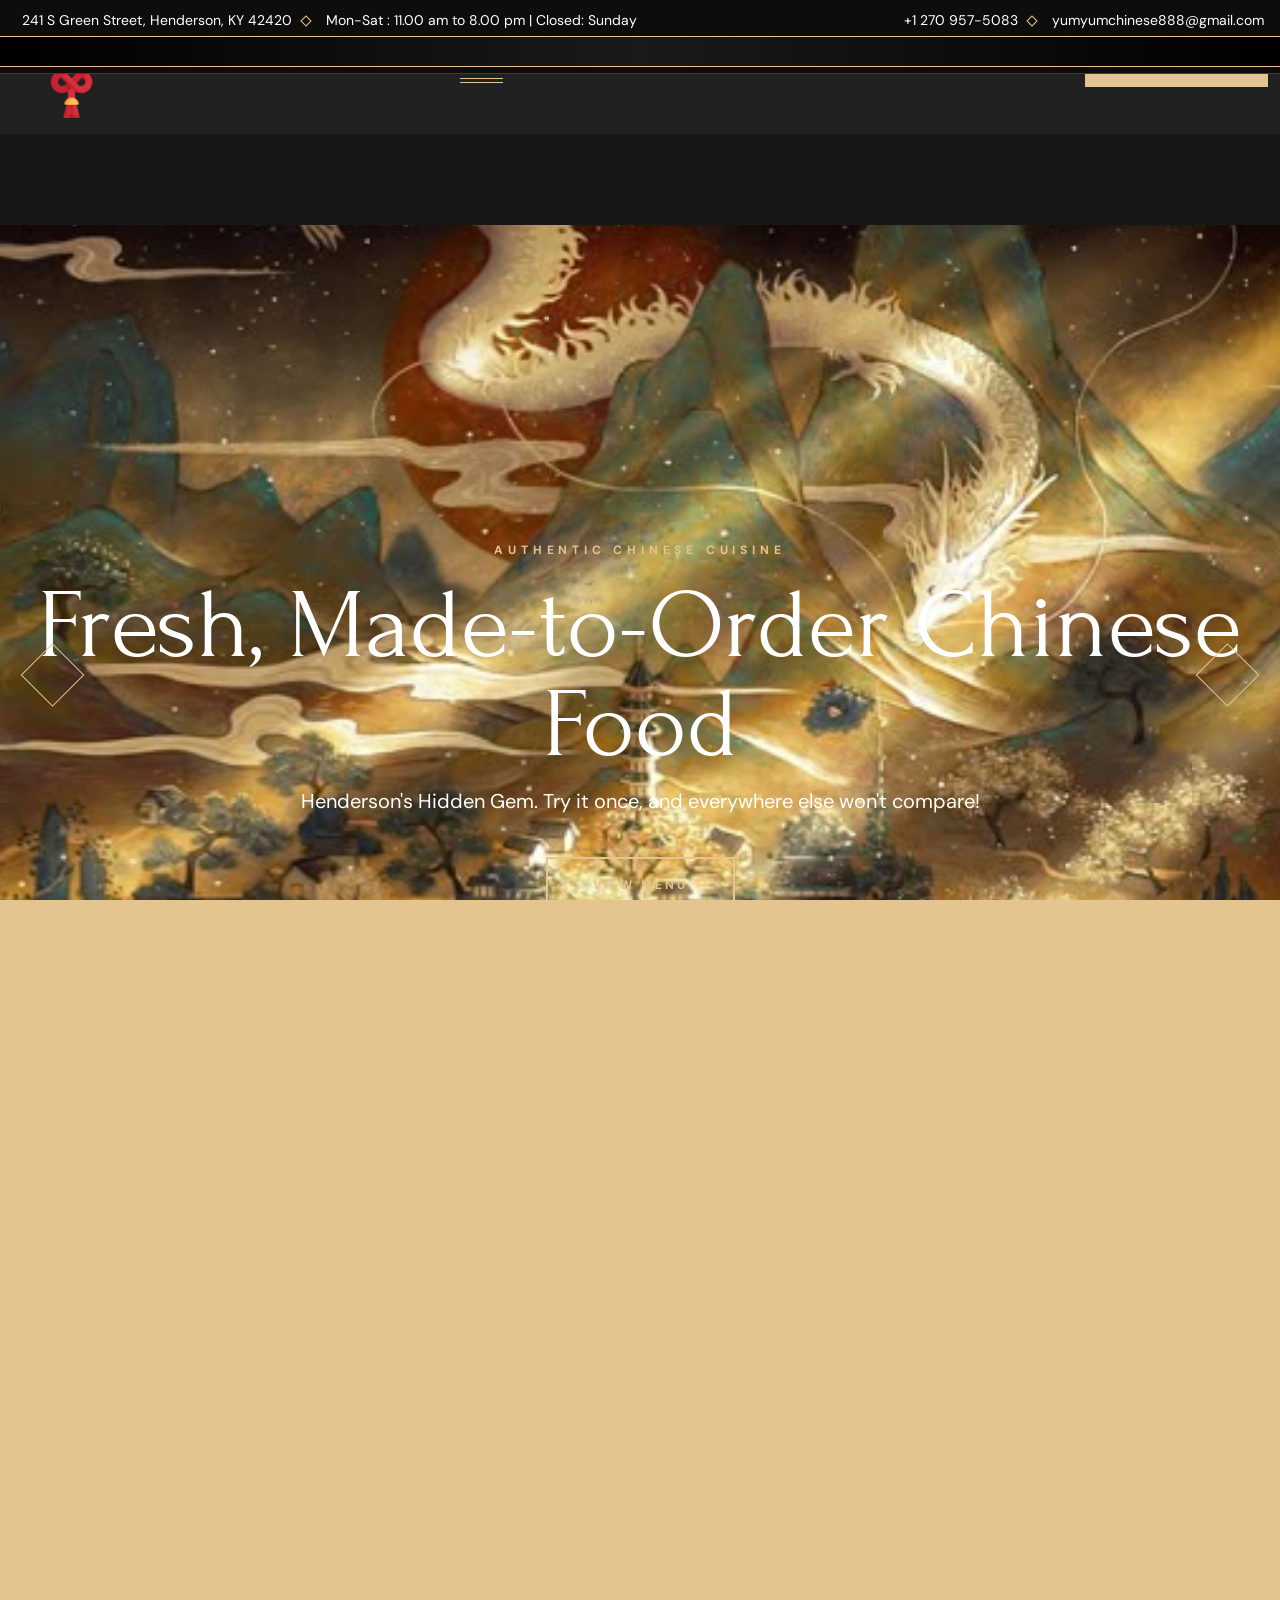
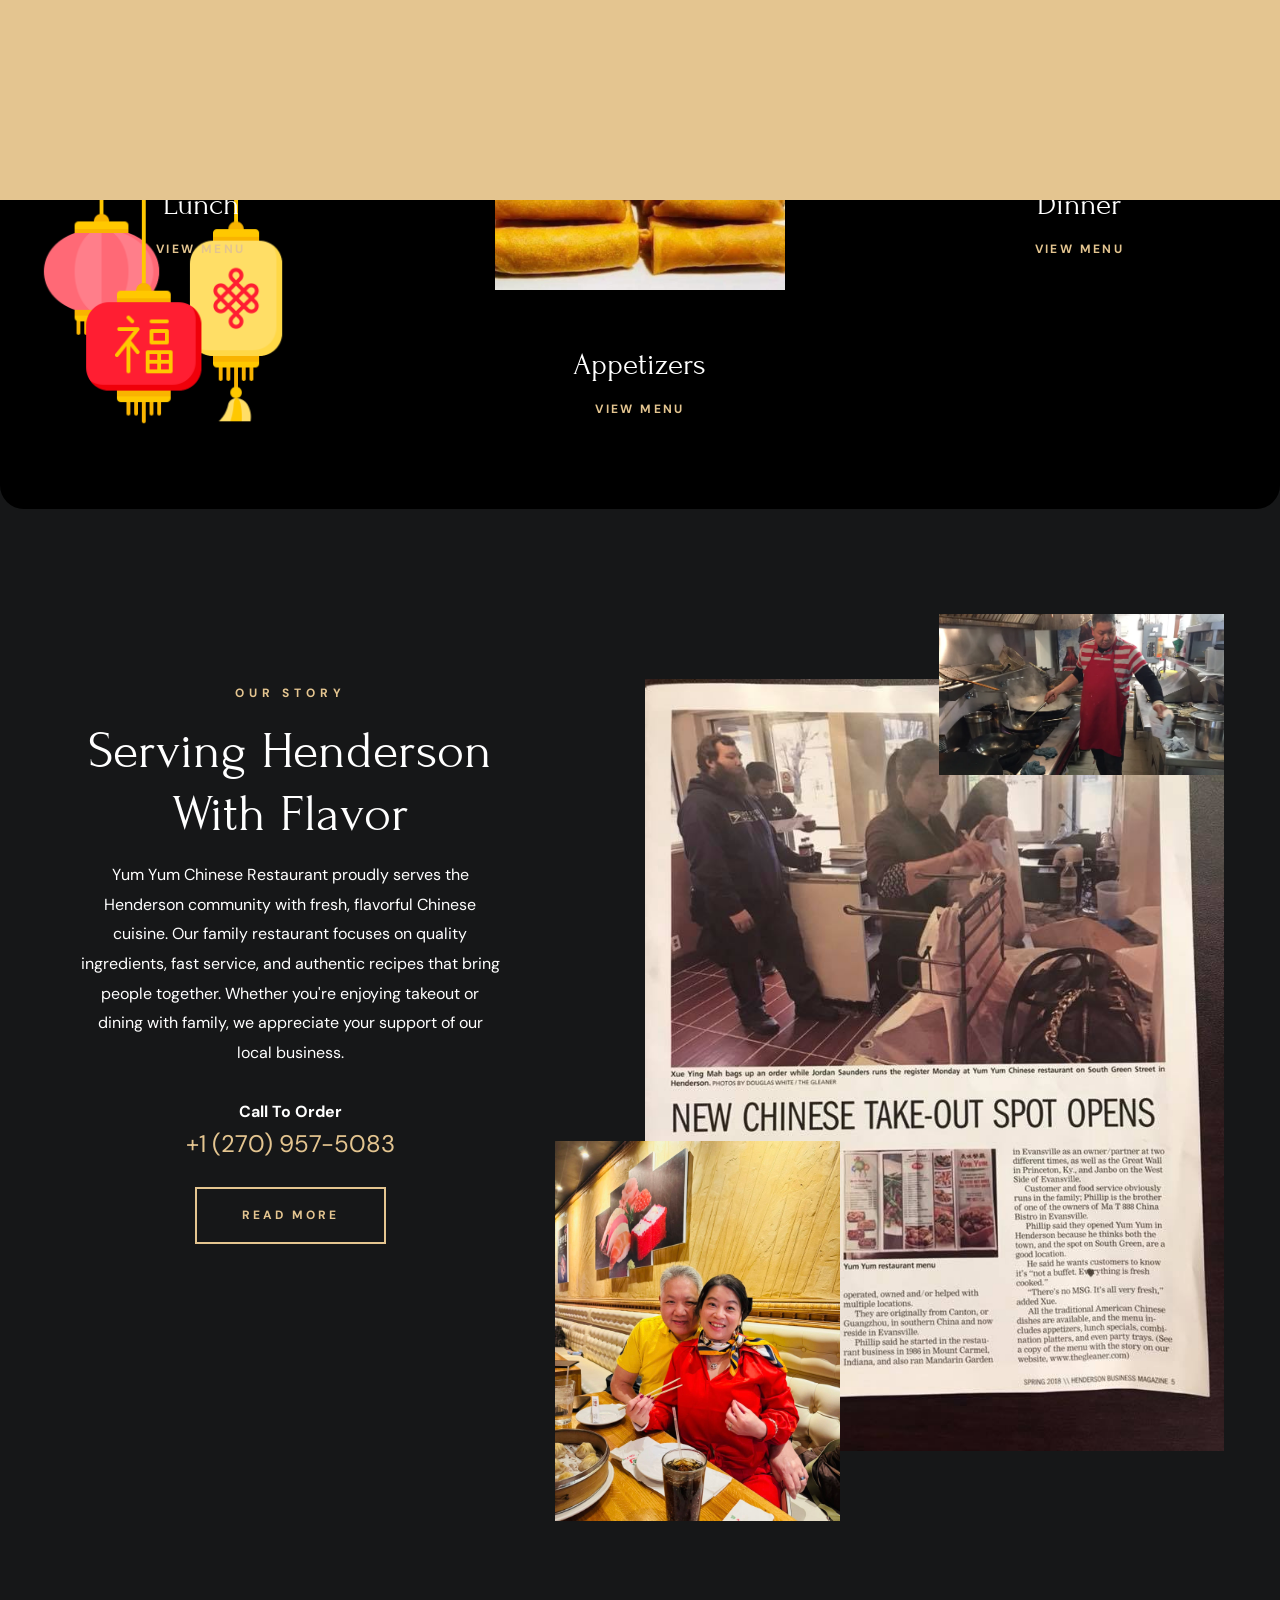
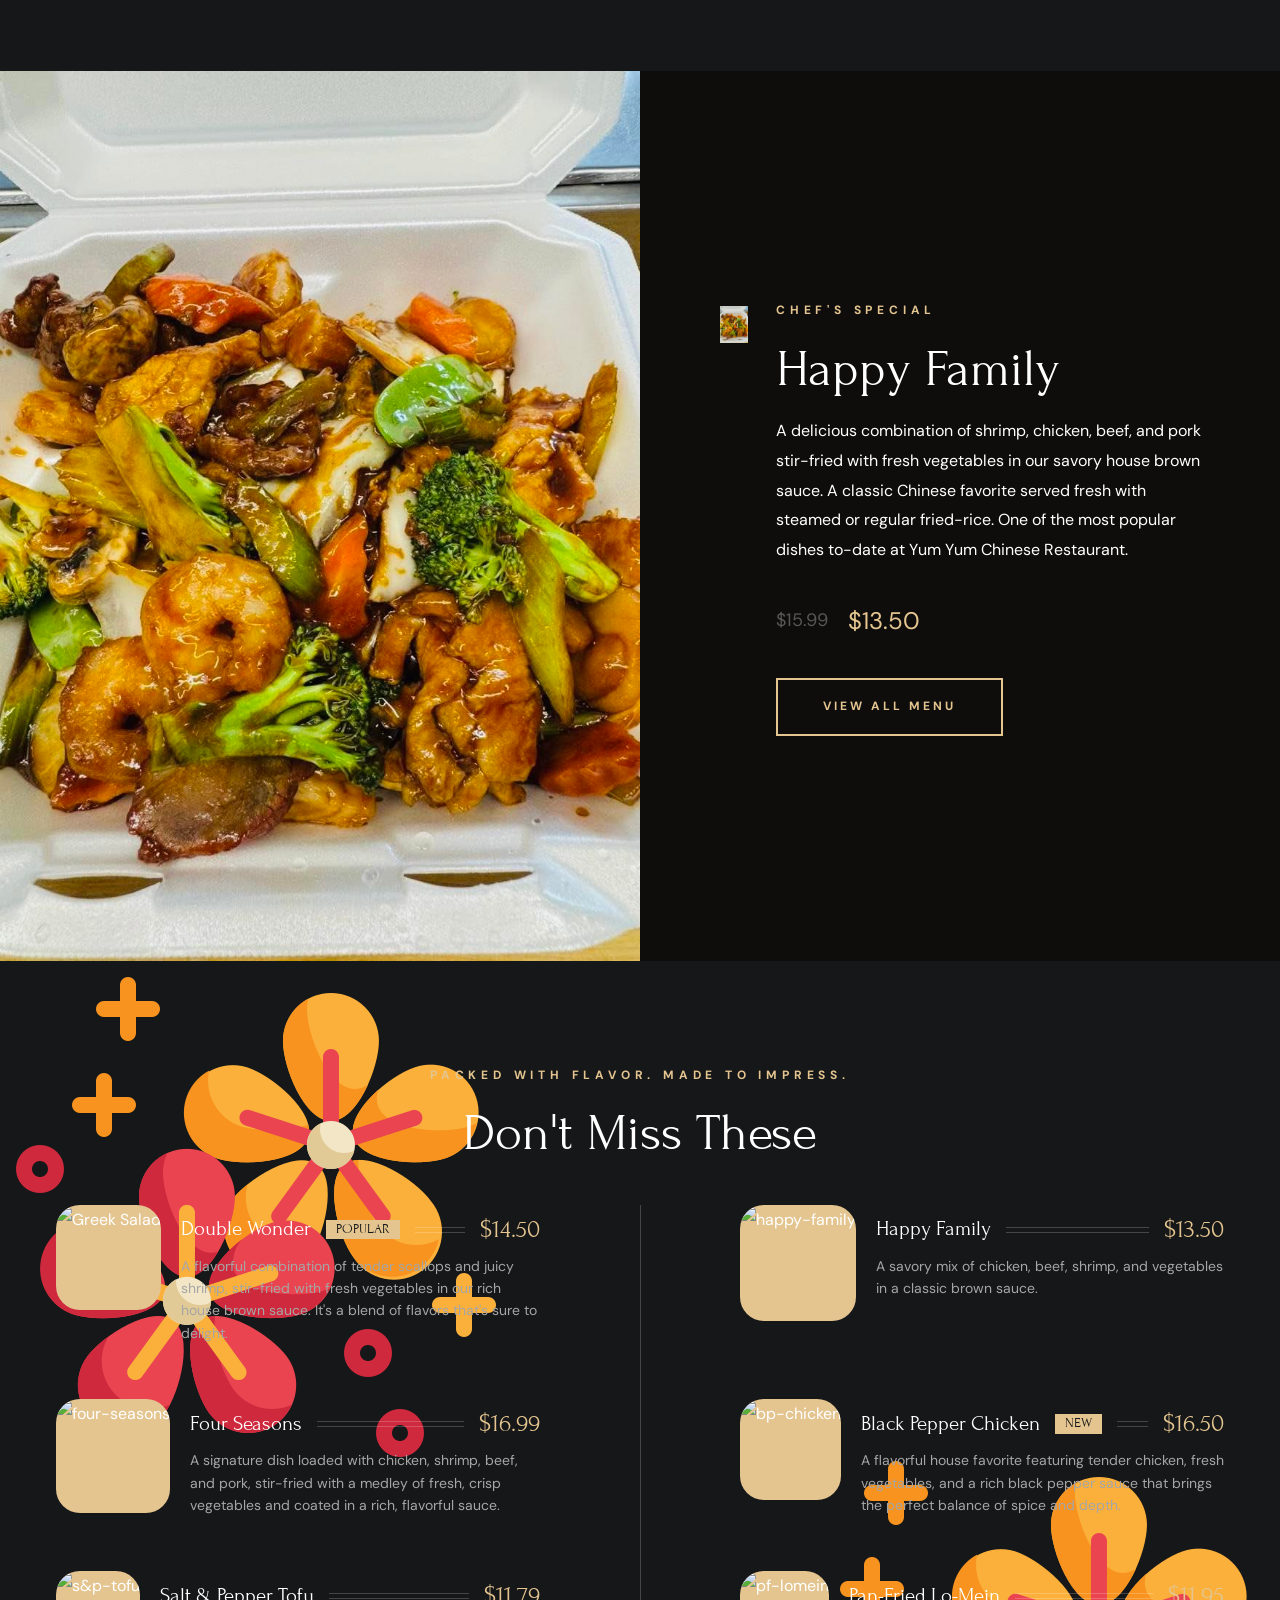
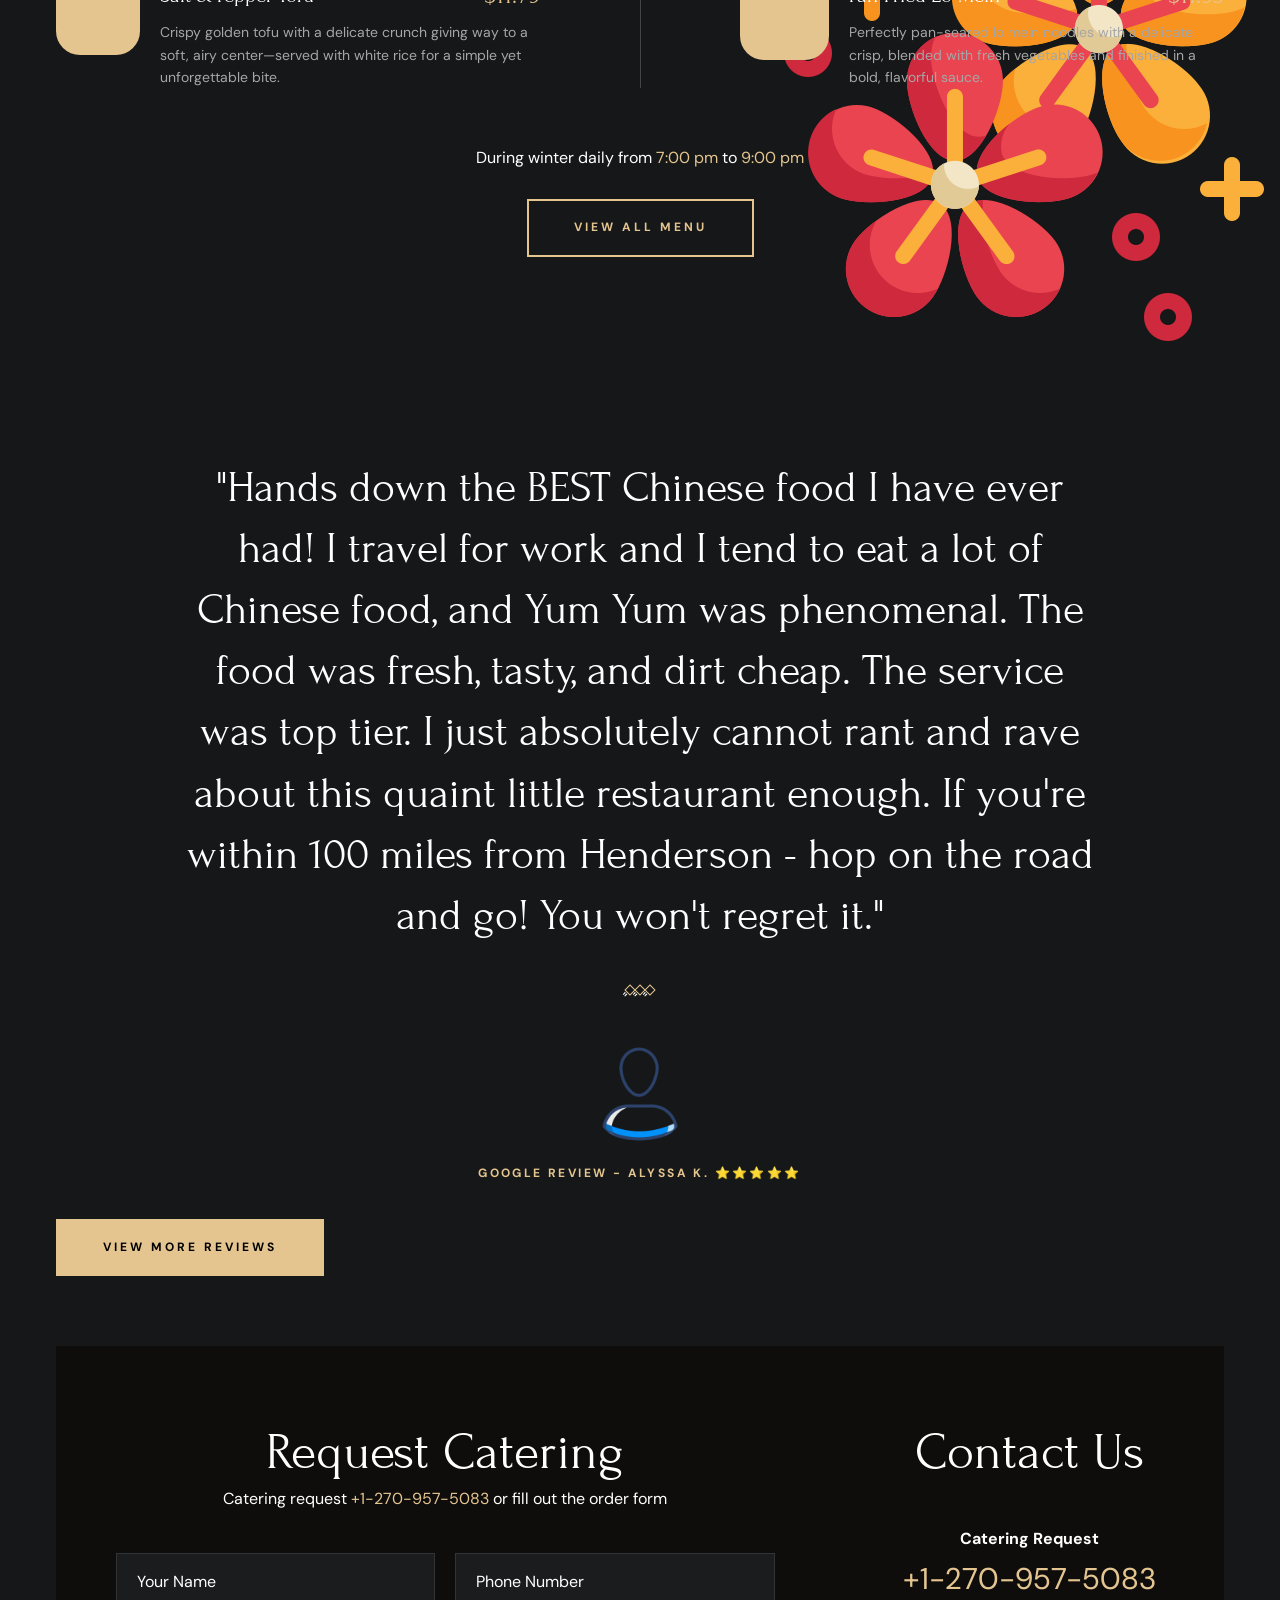
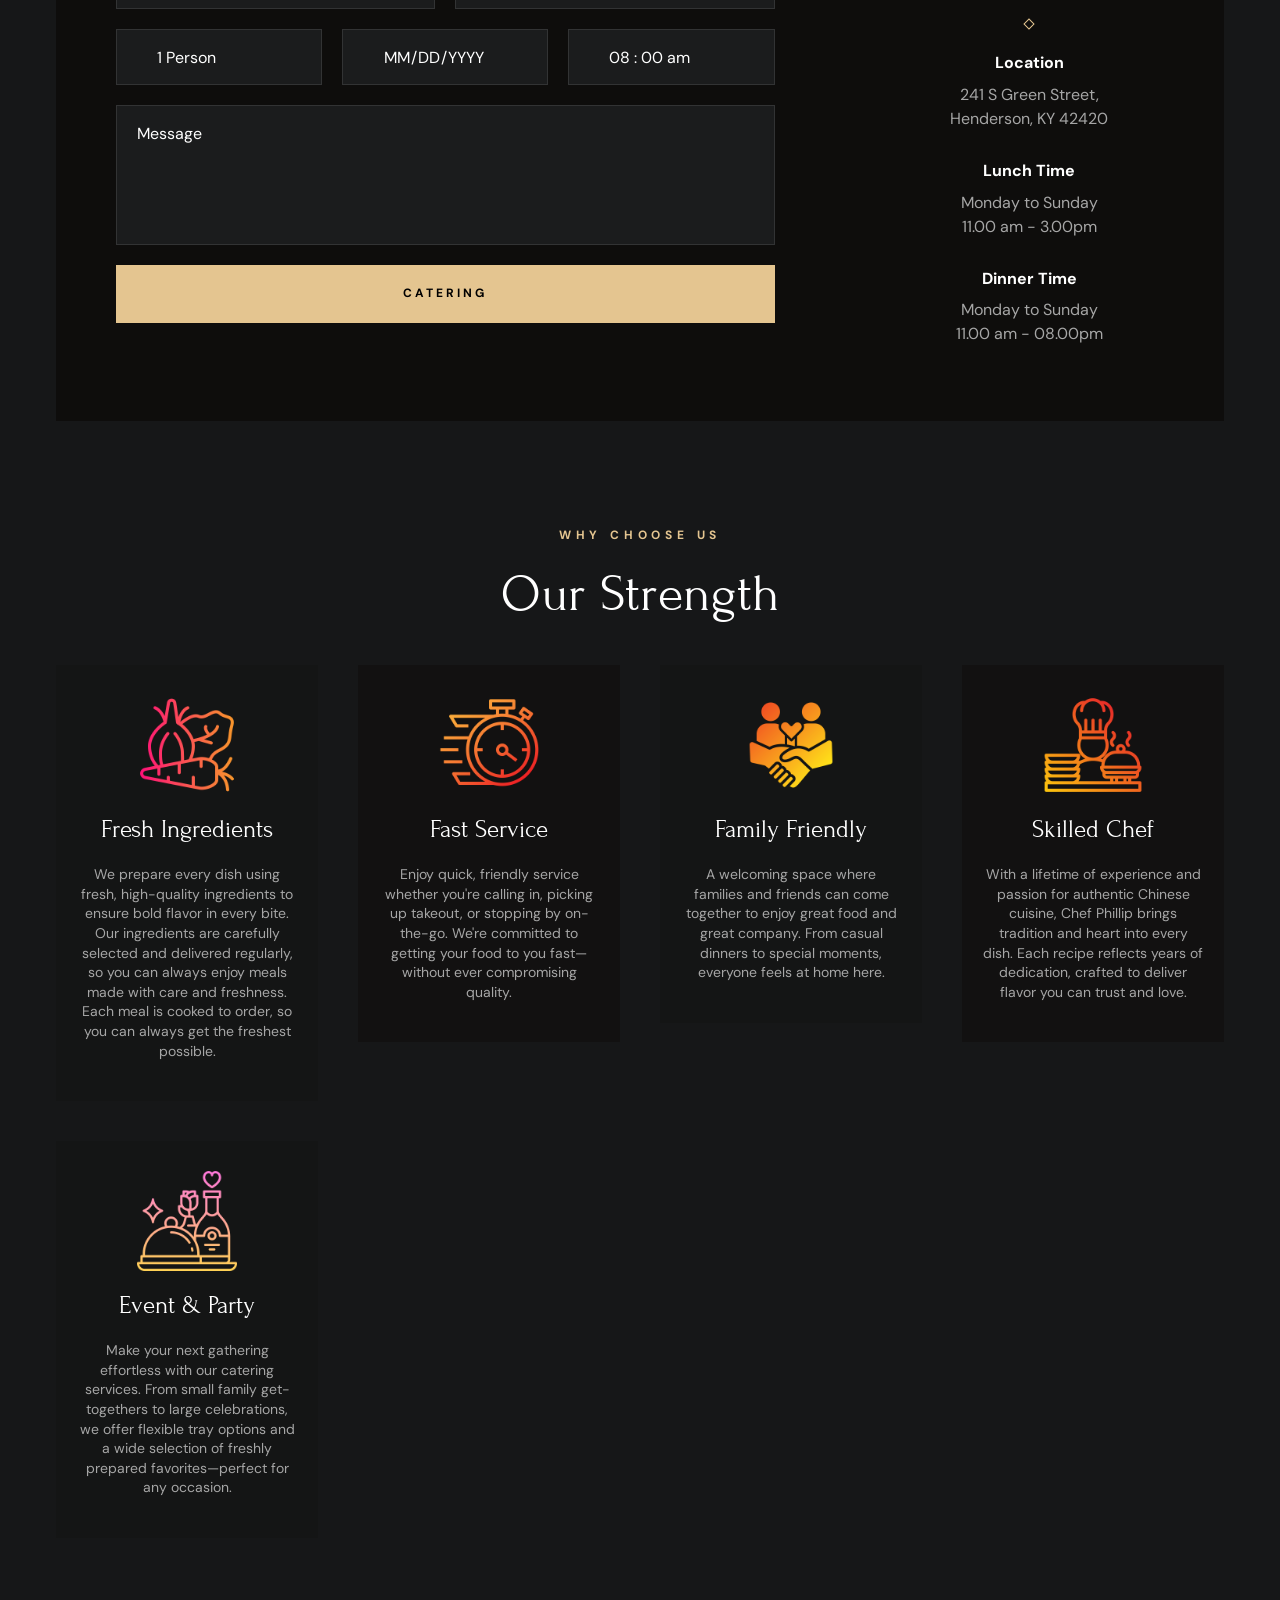
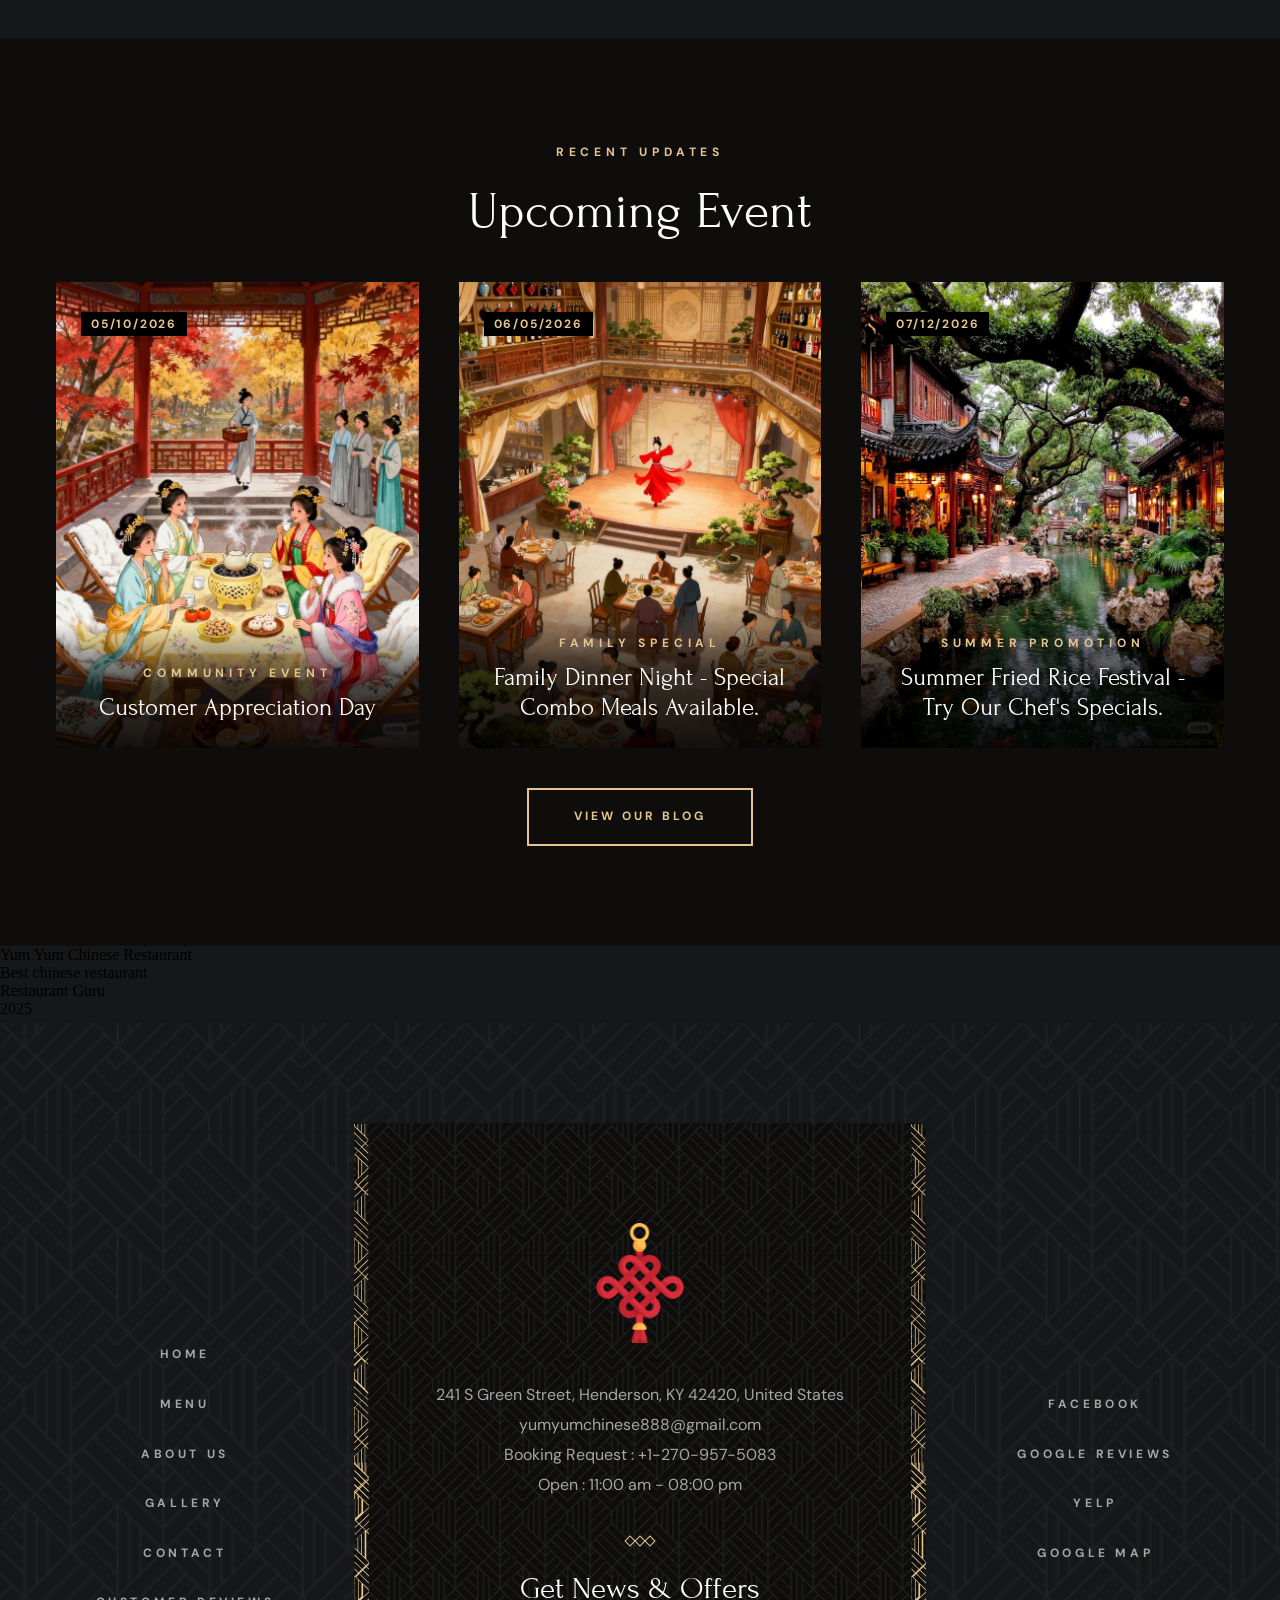
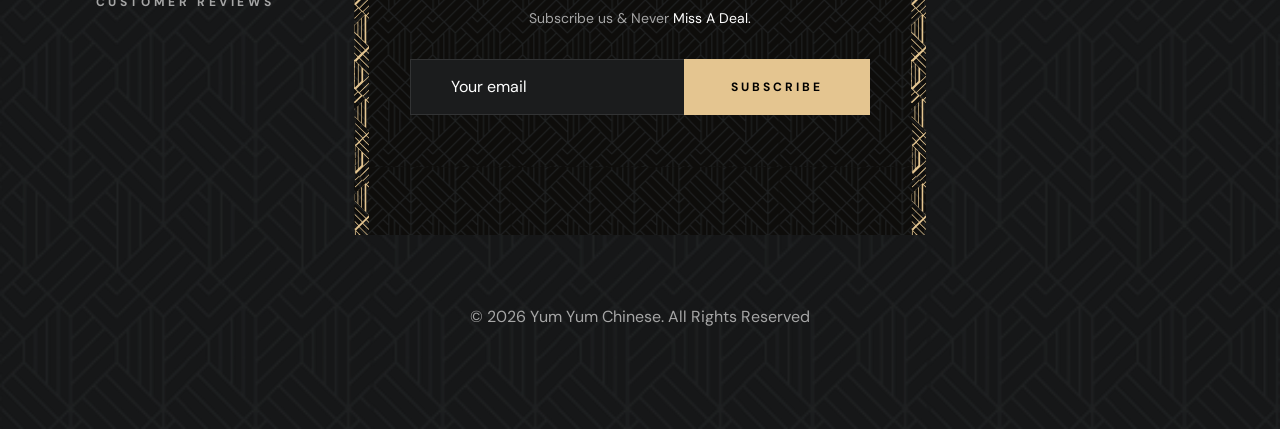
==== commit 1617b7b2: "adding rewards section" ====
--- a/index.html
+++ b/index.html
@@ -1091,6 +1091,17 @@
     </article>
   </main>
 
+  <div class="award-container">
+    <link href="https://awards.infcdn.net/2024/r_gold.css" rel="stylesheet"/>
+
+    <div id="b-gold" onclick="if(event.target.nodeName.toLowerCase() != 'a') {window.open(this.querySelector('.b-gold_r-link').href);return 0;}">
+      <a href="https://restaurantguru.com/Yum-Yum-Chinese-Restaurant-Henderson-Kentucky" class="b-gold_r-link" target="_blank">Yum Yum Chinese Restaurant</a>
+      <p class="b-gold_center">Best chinese restaurant</p>
+      <a href="https://restaurantguru.com" class="b-gold__link" target="_blank">Restaurant Guru</a>
+      <p class="b-gold_year">2025</p>
+    </div>
+  </div>
+
 
 
 
--- a/assets/css/style.css
+++ b/assets/css/style.css
@@ -2736,4 +2736,9 @@
   100% {
     transform: translateX(-100%);
   }
+}
+
+.award-container {
+  all: initial;
+  display: inline-block;
 }
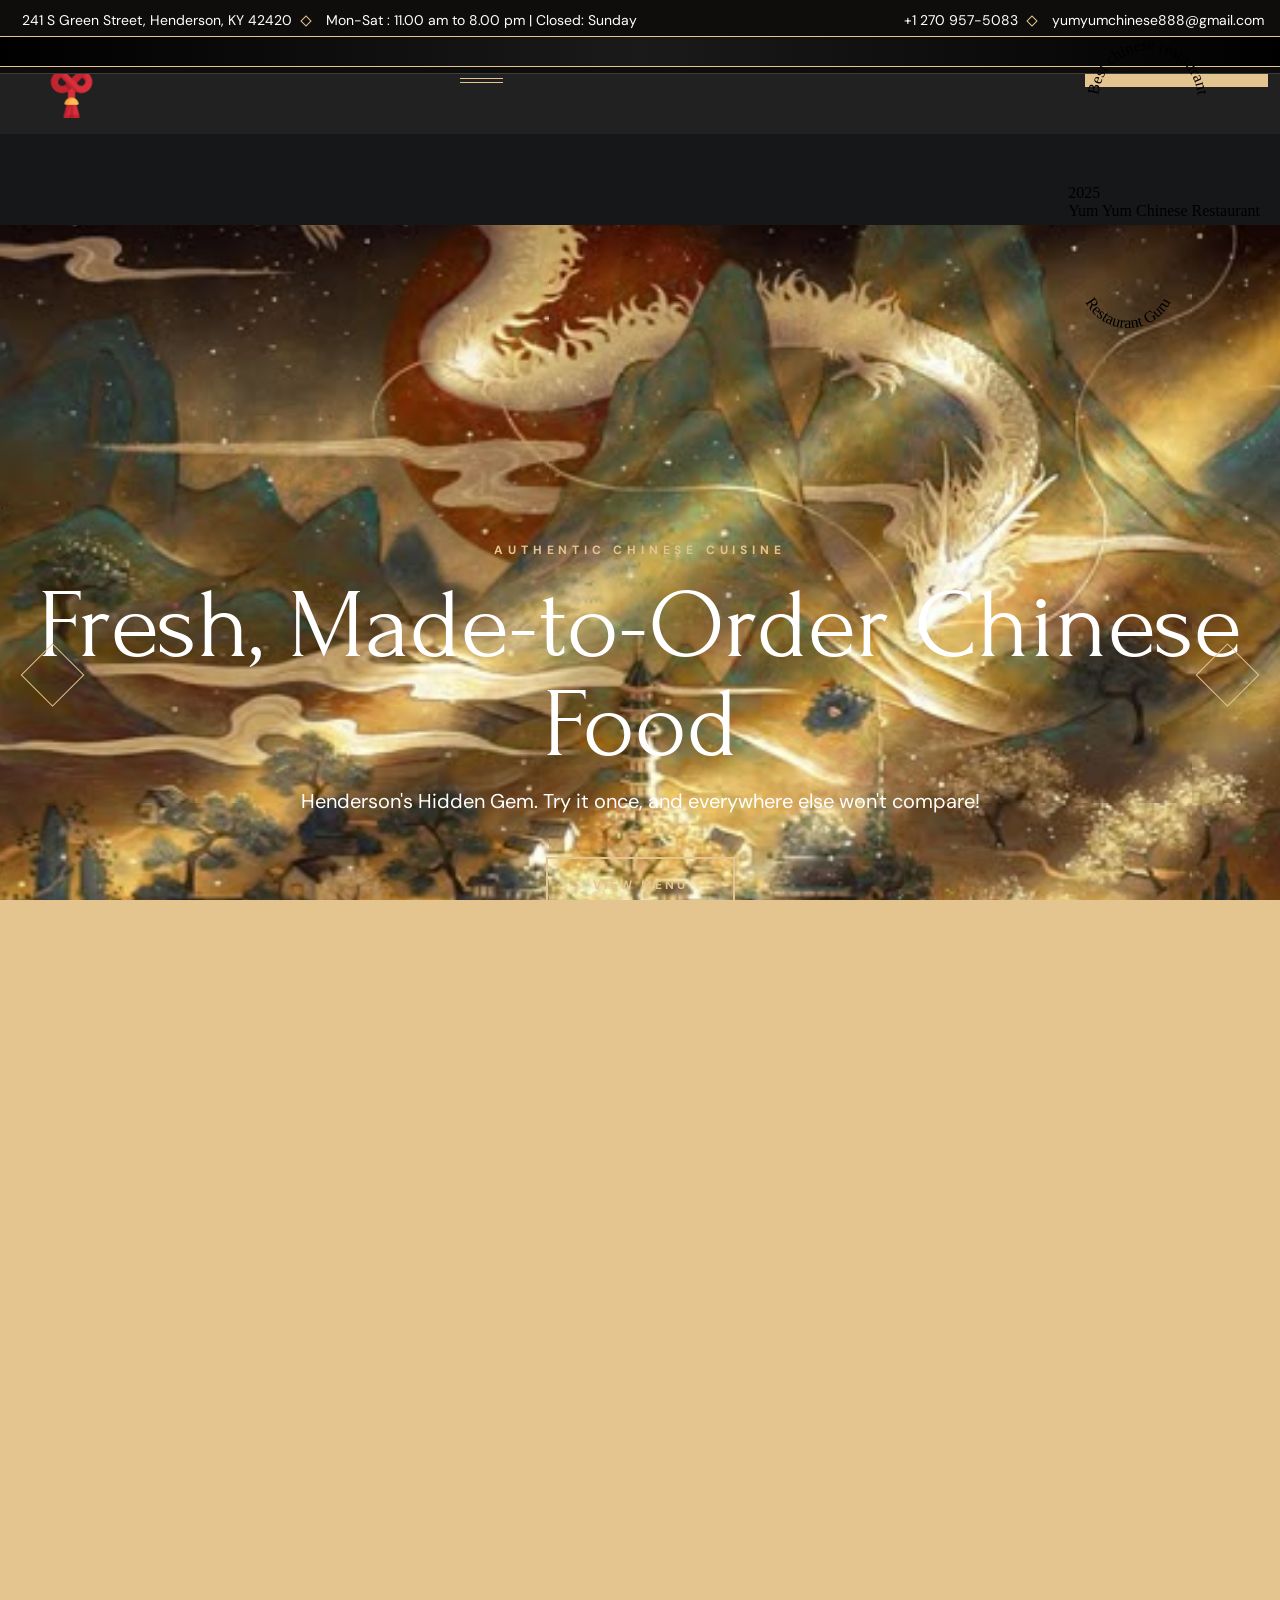
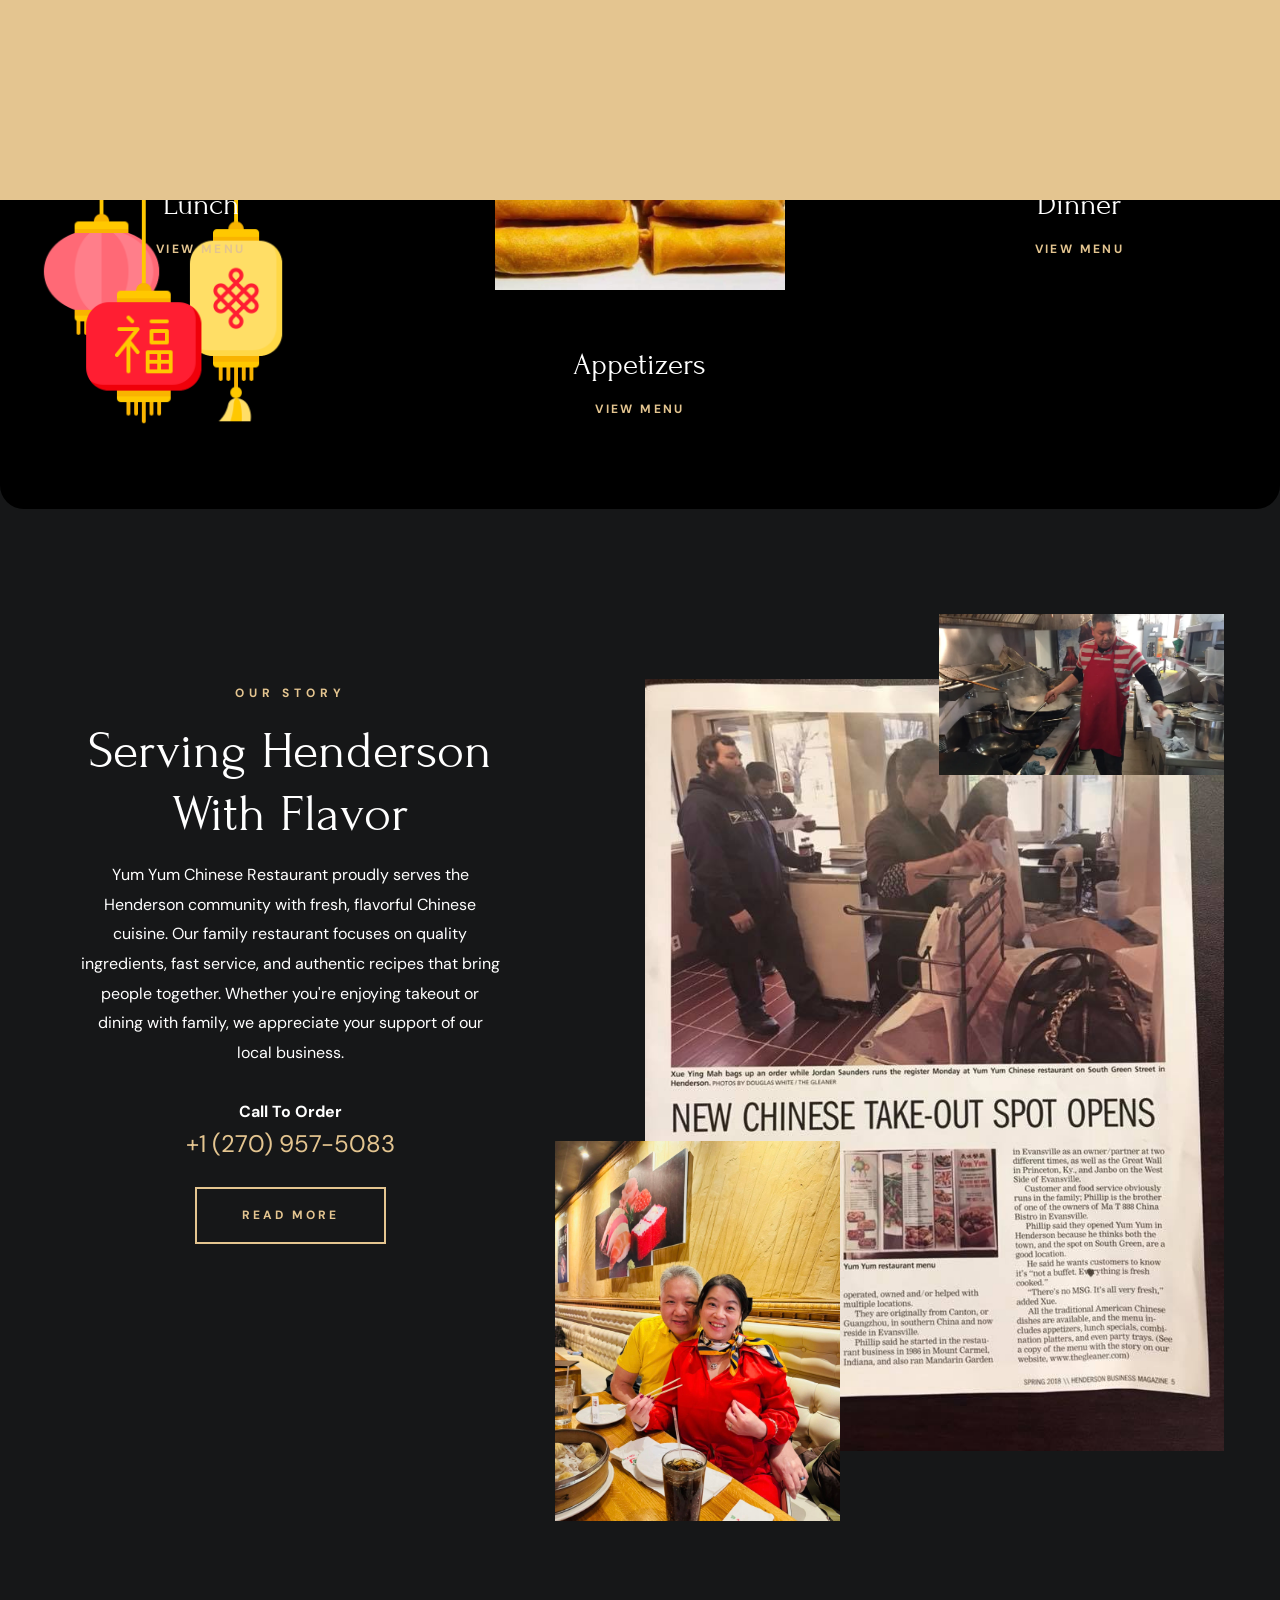
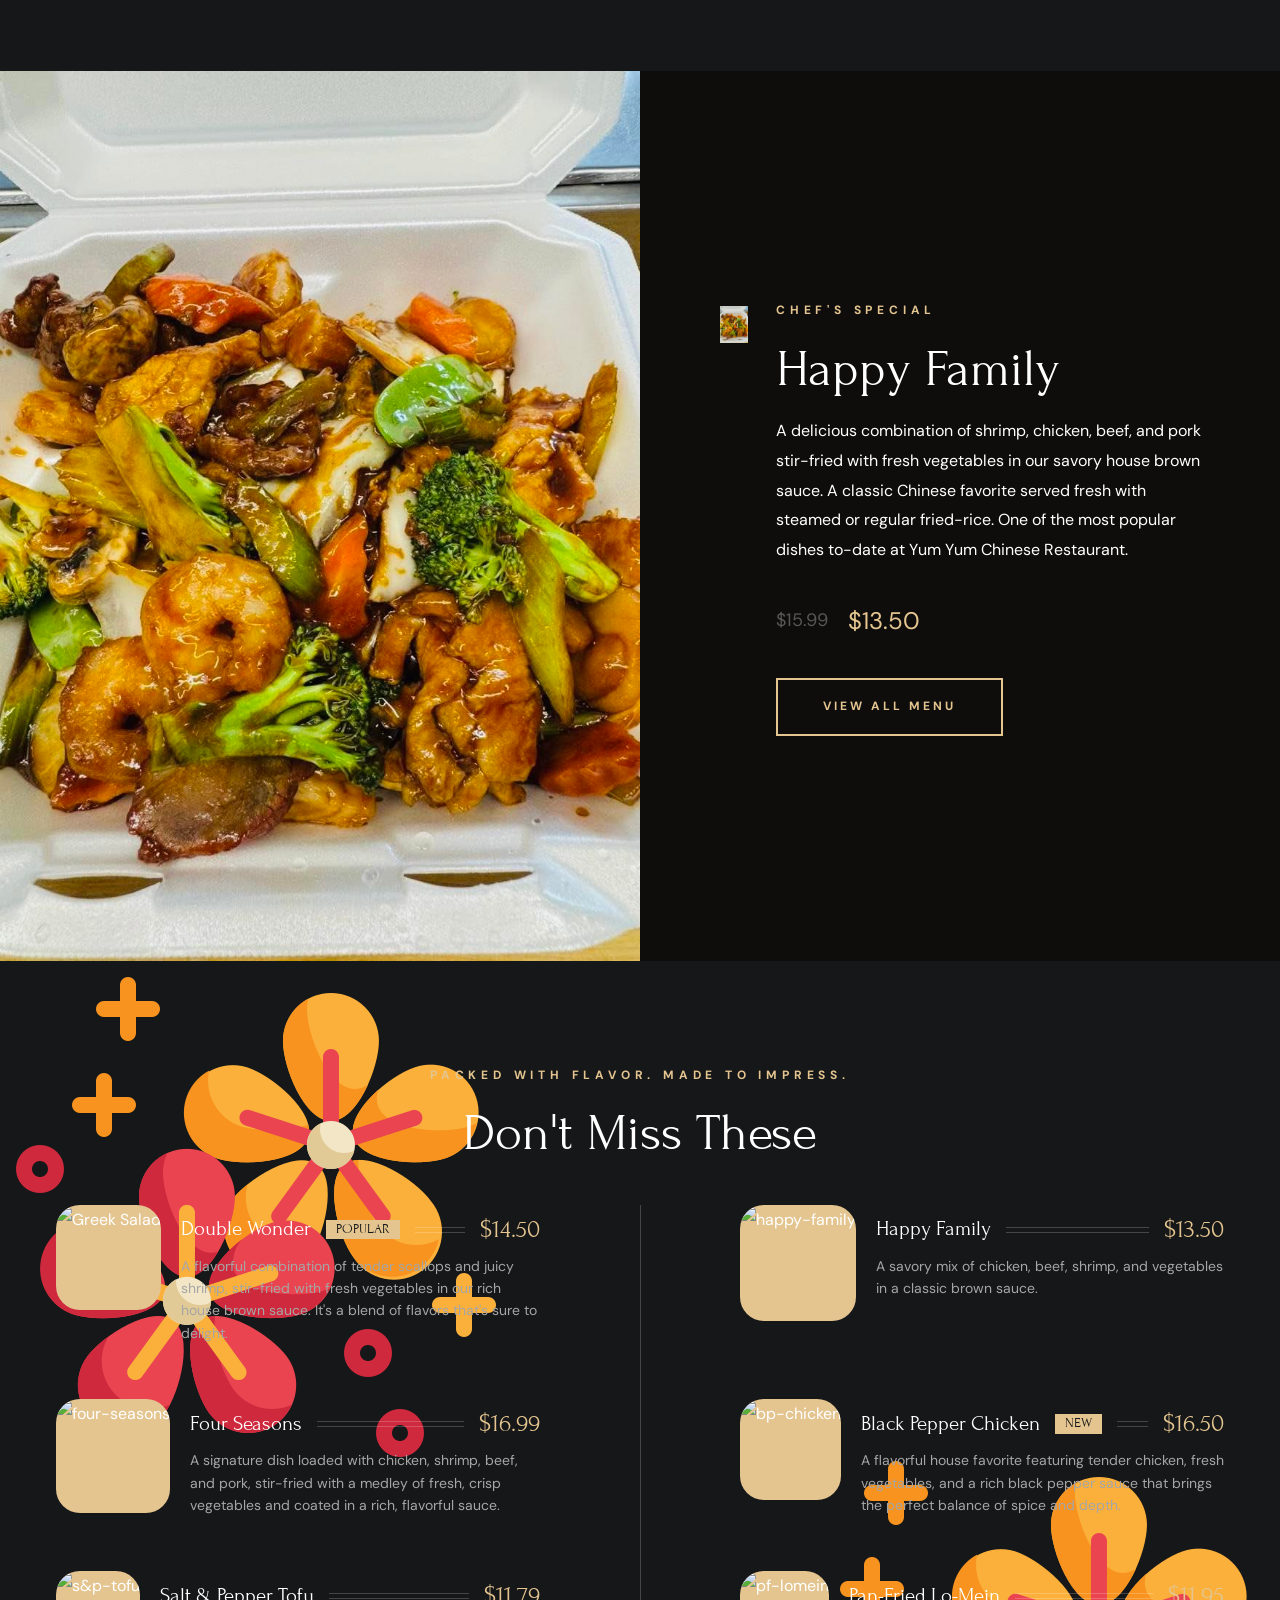
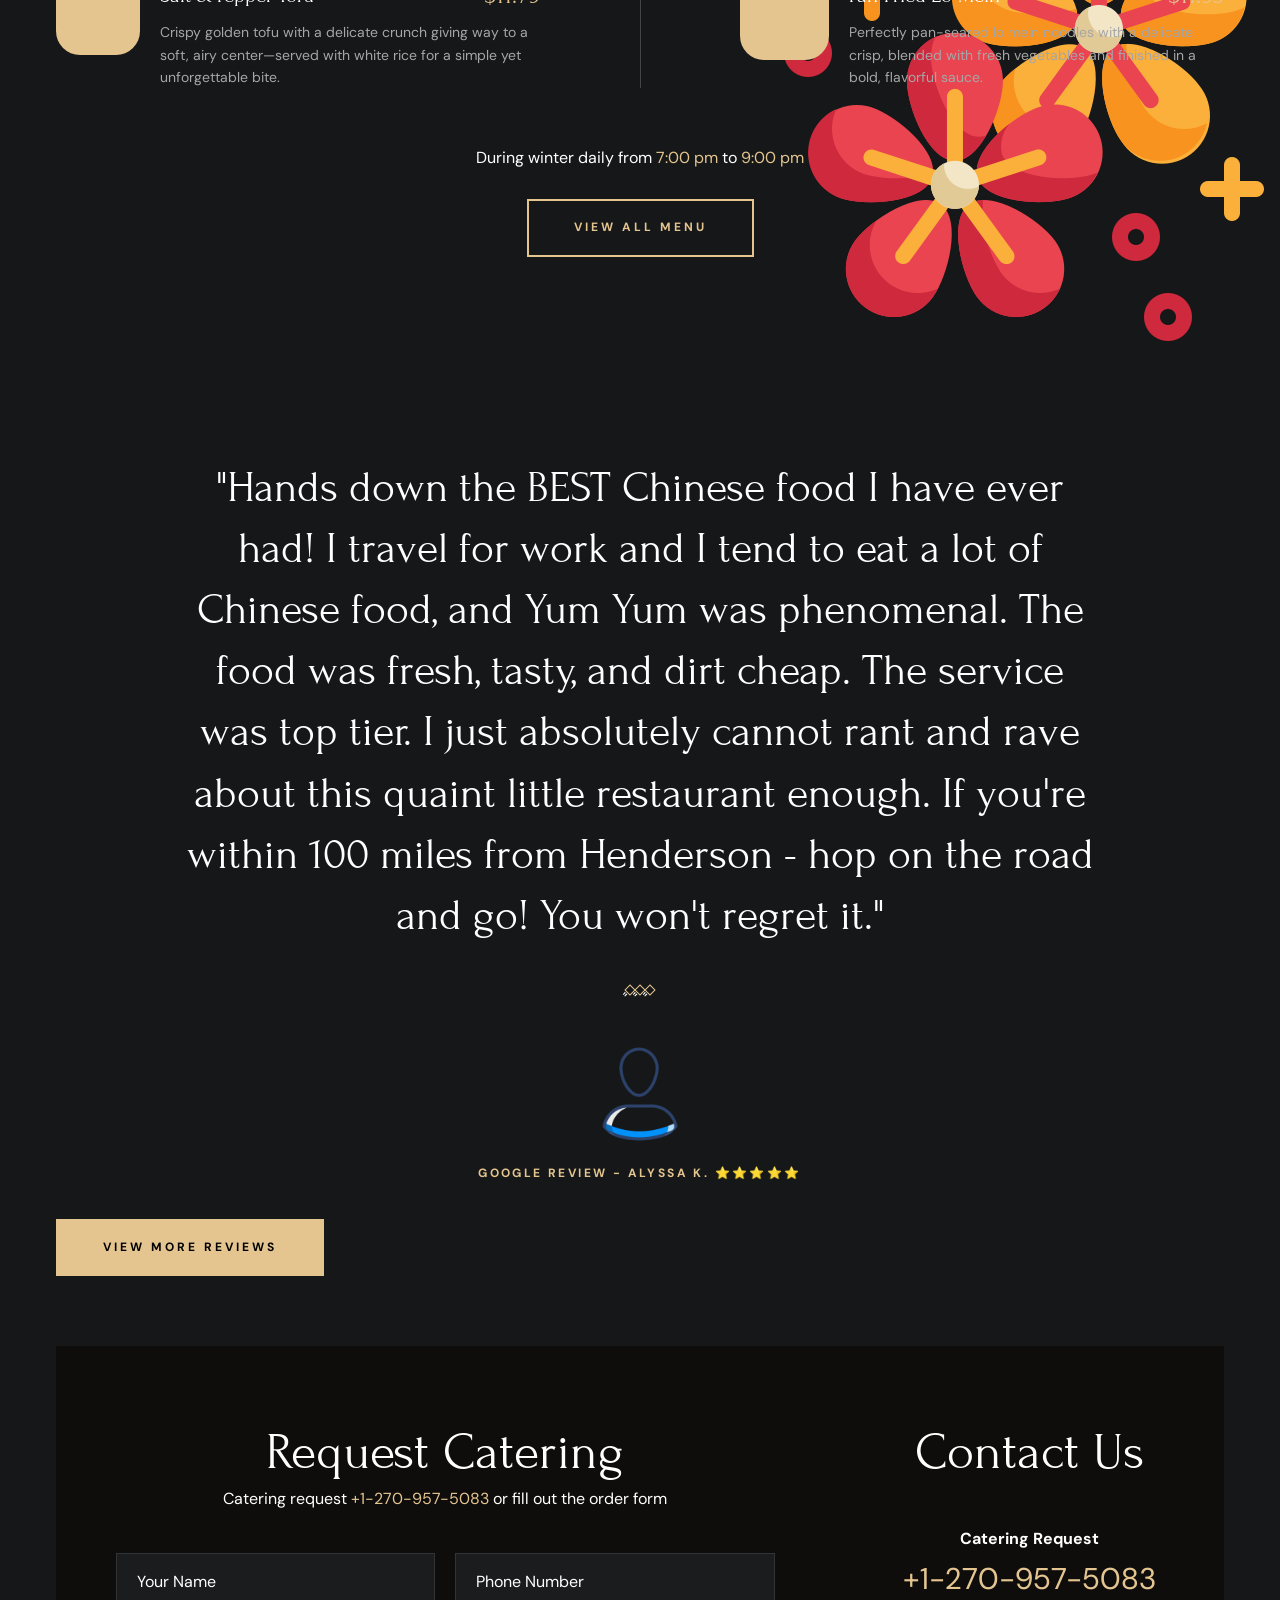
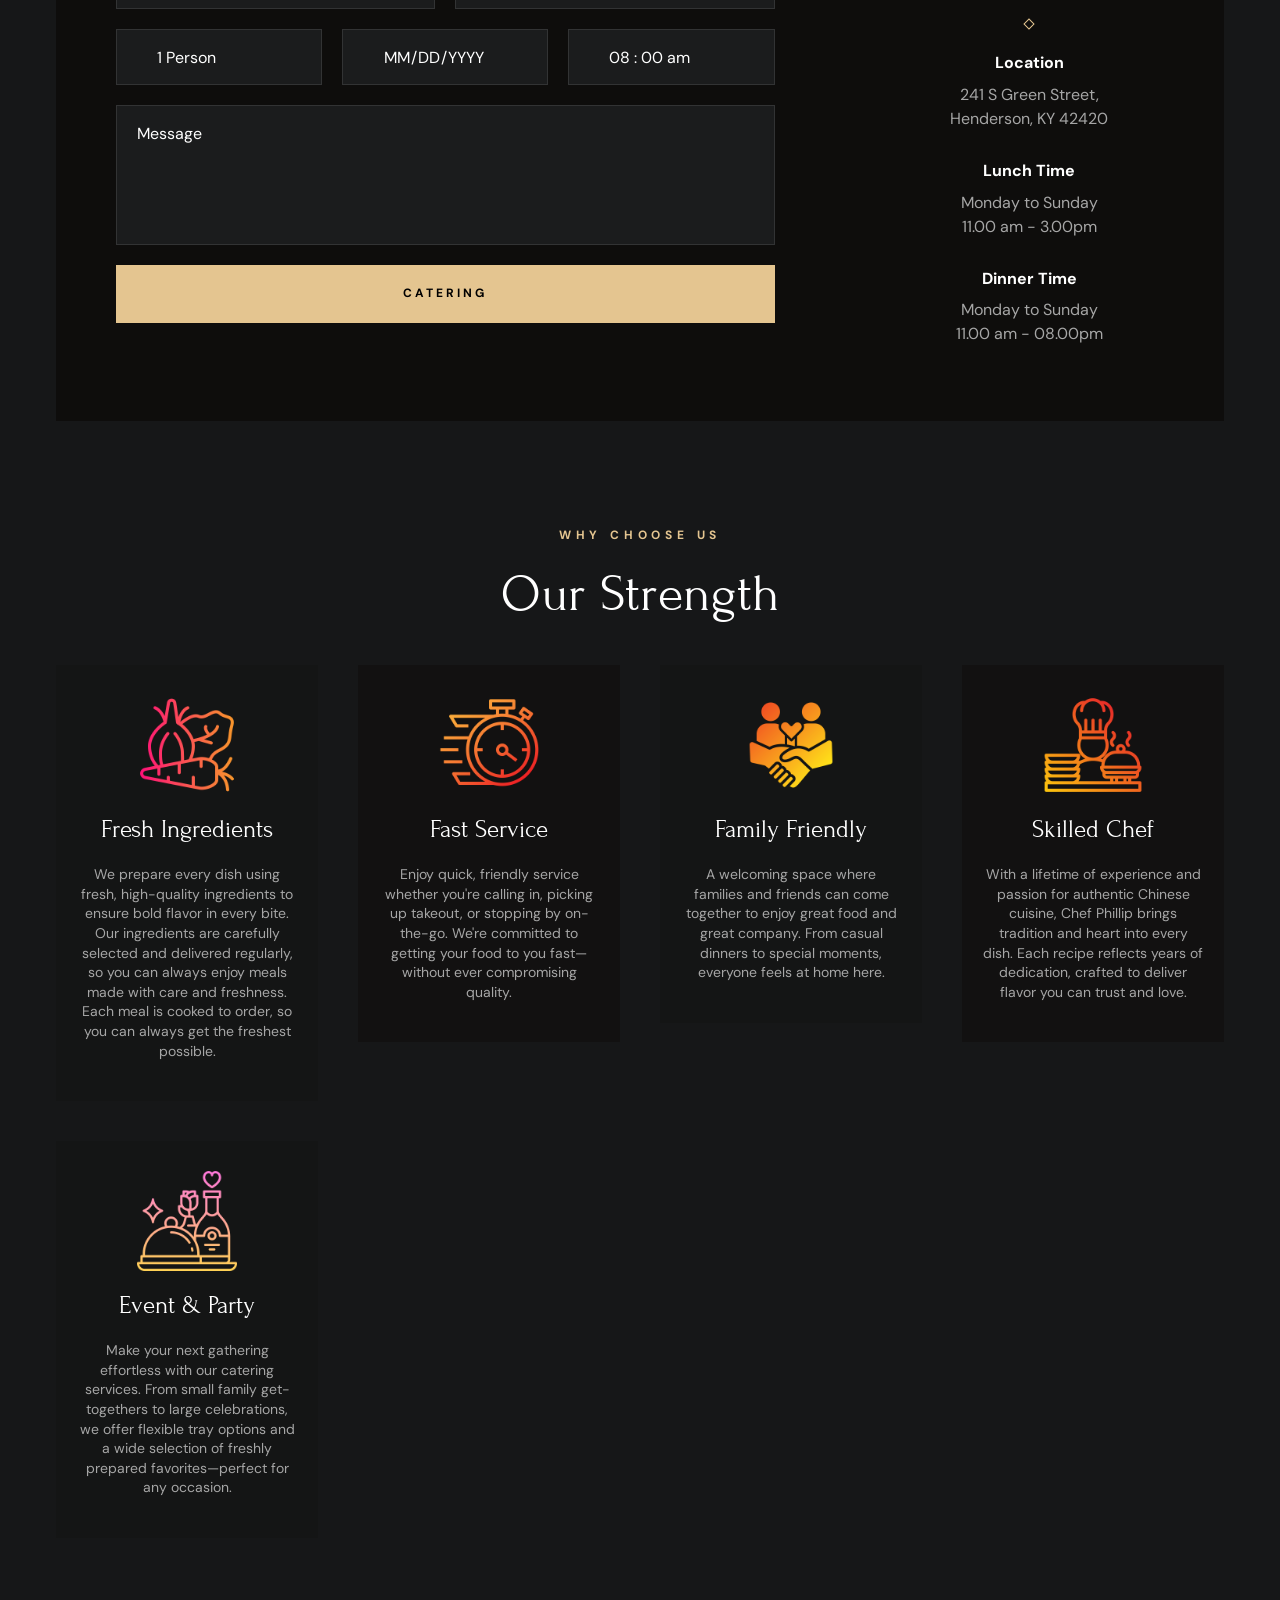
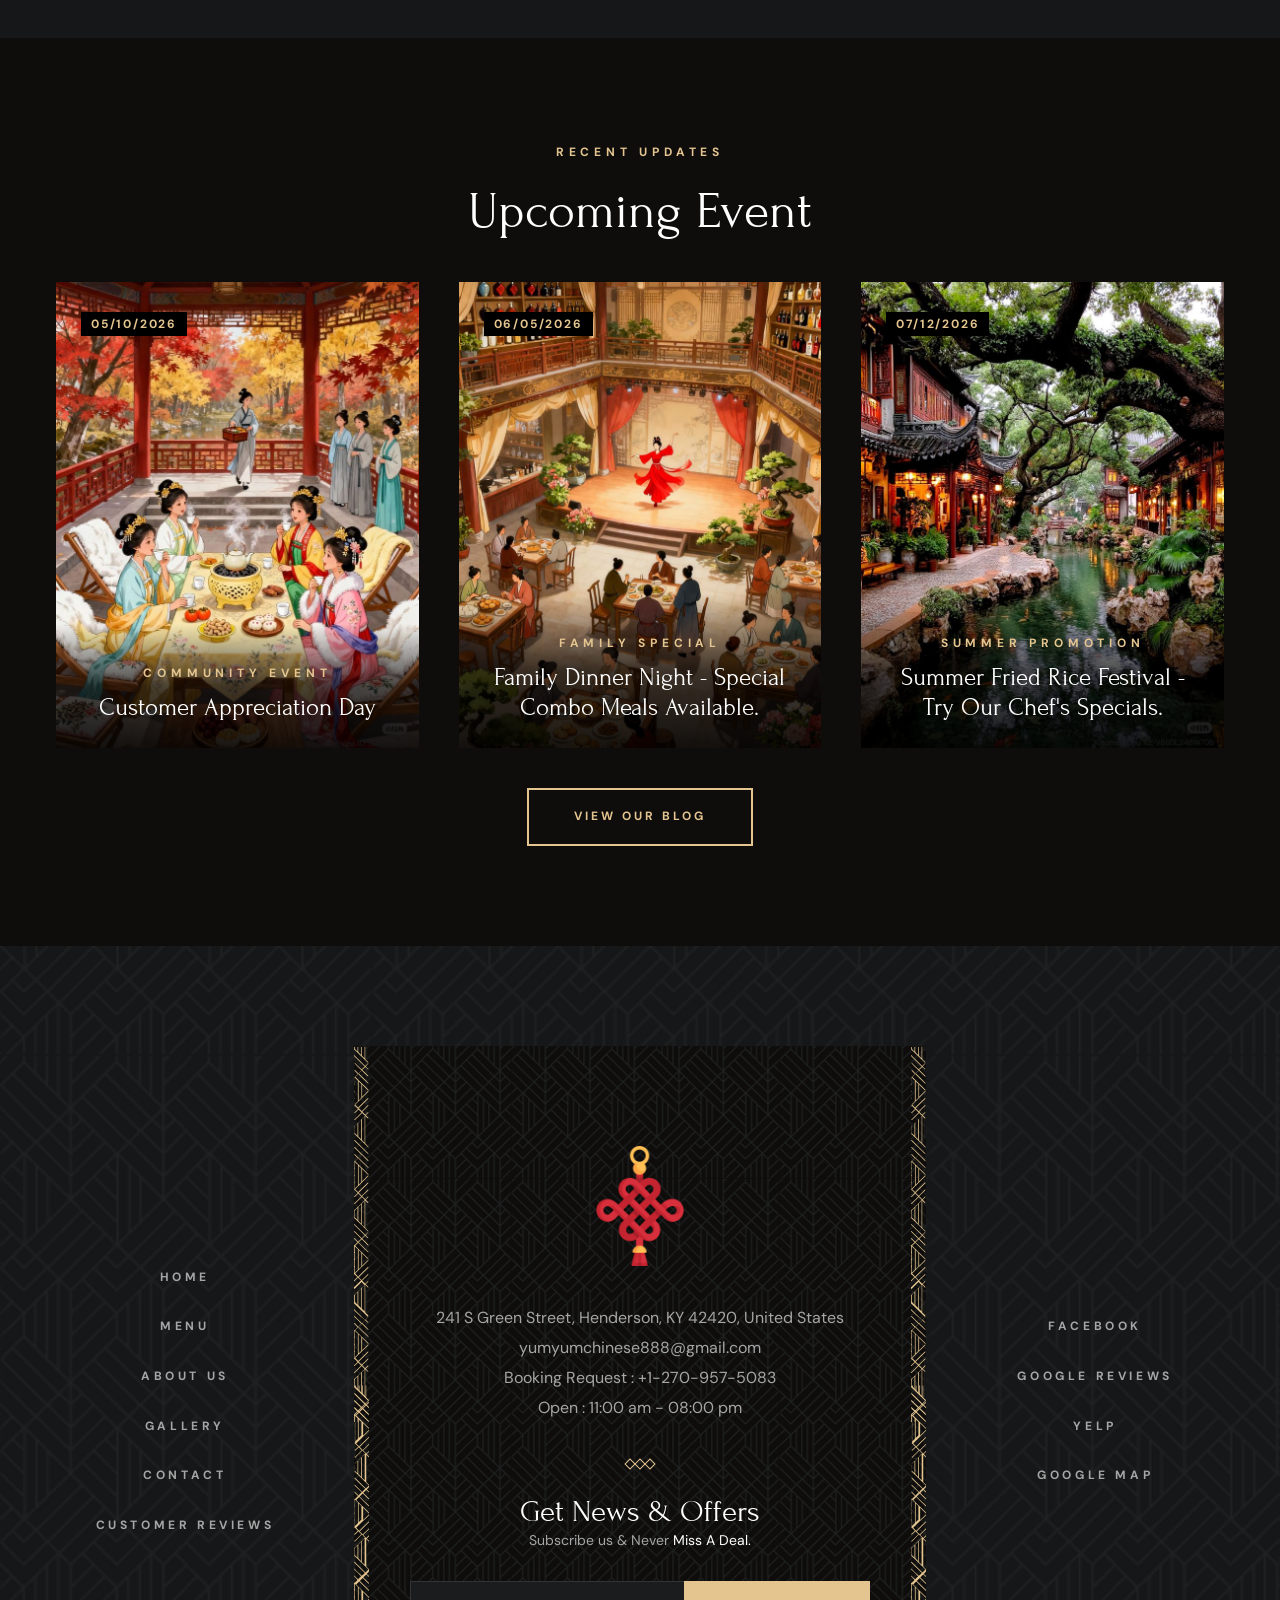
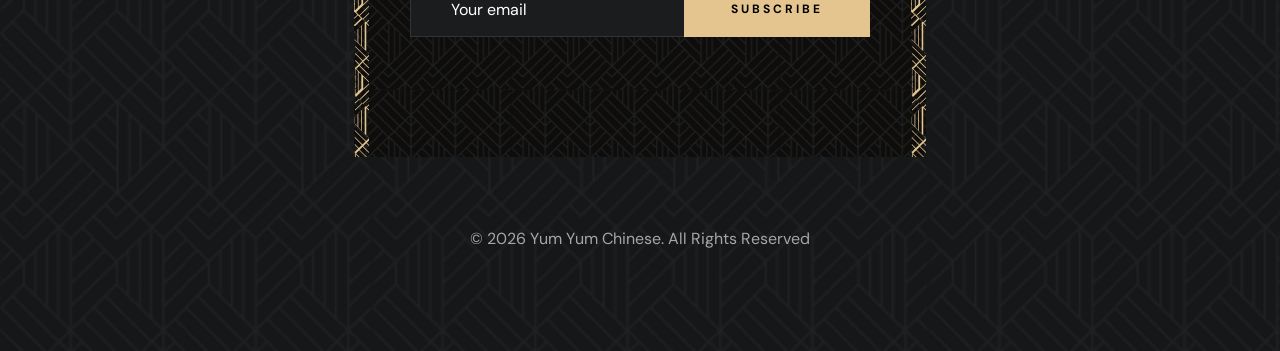
==== commit 989580e7: "changing award style" ====
--- a/index.html
+++ b/index.html
@@ -1092,13 +1092,44 @@
   </main>
 
   <div class="award-container">
-    <link href="https://awards.infcdn.net/2024/r_gold.css" rel="stylesheet"/>
-
-    <div id="b-gold" onclick="if(event.target.nodeName.toLowerCase() != 'a') {window.open(this.querySelector('.b-gold_r-link').href);return 0;}">
-      <a href="https://restaurantguru.com/Yum-Yum-Chinese-Restaurant-Henderson-Kentucky" class="b-gold_r-link" target="_blank">Yum Yum Chinese Restaurant</a>
-      <p class="b-gold_center">Best chinese restaurant</p>
-      <a href="https://restaurantguru.com" class="b-gold__link" target="_blank">Restaurant Guru</a>
-      <p class="b-gold_year">2025</p>
+    <link href="https://awards.infcdn.net/2024/circle_v2.css" rel="stylesheet"/>
+
+    <div id="circle-r-ribbon" onclick="if(event.target.nodeName.toLowerCase() != 'a') {window.open(this.querySelector('.r-ribbon_title').href);return 0;}">
+      
+      <div class="r-ribbon_ahead">
+        <svg xmlns="http://www.w3.org/2000/svg" width="160px" height="160px" viewBox="0 0 160 160">
+          <defs>
+            <path id="heading-arc" d="M 30 80 a 50 50 0 1 1 100 0"></path>
+          </defs>
+          <text class="r-ribbon_ahead-heading f9" fill="#000" text-anchor="middle">
+            <textPath startOffset="50%" href="#heading-arc">
+              Best chinese restaurant
+            </textPath>
+          </text>
+        </svg>
+      </div>
+
+      <p class="r-ribbon_year">2025</p>
+
+      <a href="https://restaurantguru.com/Yum-Yum-Chinese-Restaurant-Henderson-Kentucky"
+        class="r-ribbon_title f10"
+        target="_blank">
+        Yum Yum Chinese Restaurant
+      </a>
+
+      <div class="r-ribbon_ahead r-ribbon_ahead-bottom">
+        <svg xmlns="http://www.w3.org/2000/svg" width="120px" height="120px" viewBox="0 0 120 120">
+          <defs>
+            <path id="subheading-arc" d="M 12 60 a 48 48 0 0 0 96 0"></path>
+          </defs>
+          <text class="r-ribbon_ahead-subh" fill="#000" text-anchor="middle">
+            <textPath startOffset="50%" href="#subheading-arc">
+              Restaurant Guru
+            </textPath>
+          </text>
+        </svg>
+      </div>
+
     </div>
   </div>
 
--- a/assets/css/style.css
+++ b/assets/css/style.css
@@ -2741,4 +2741,8 @@
 .award-container {
   all: initial;
   display: inline-block;
+  position: absolute;
+  top: 20px;
+  right: 20px;
+  z-index: 10;
 }
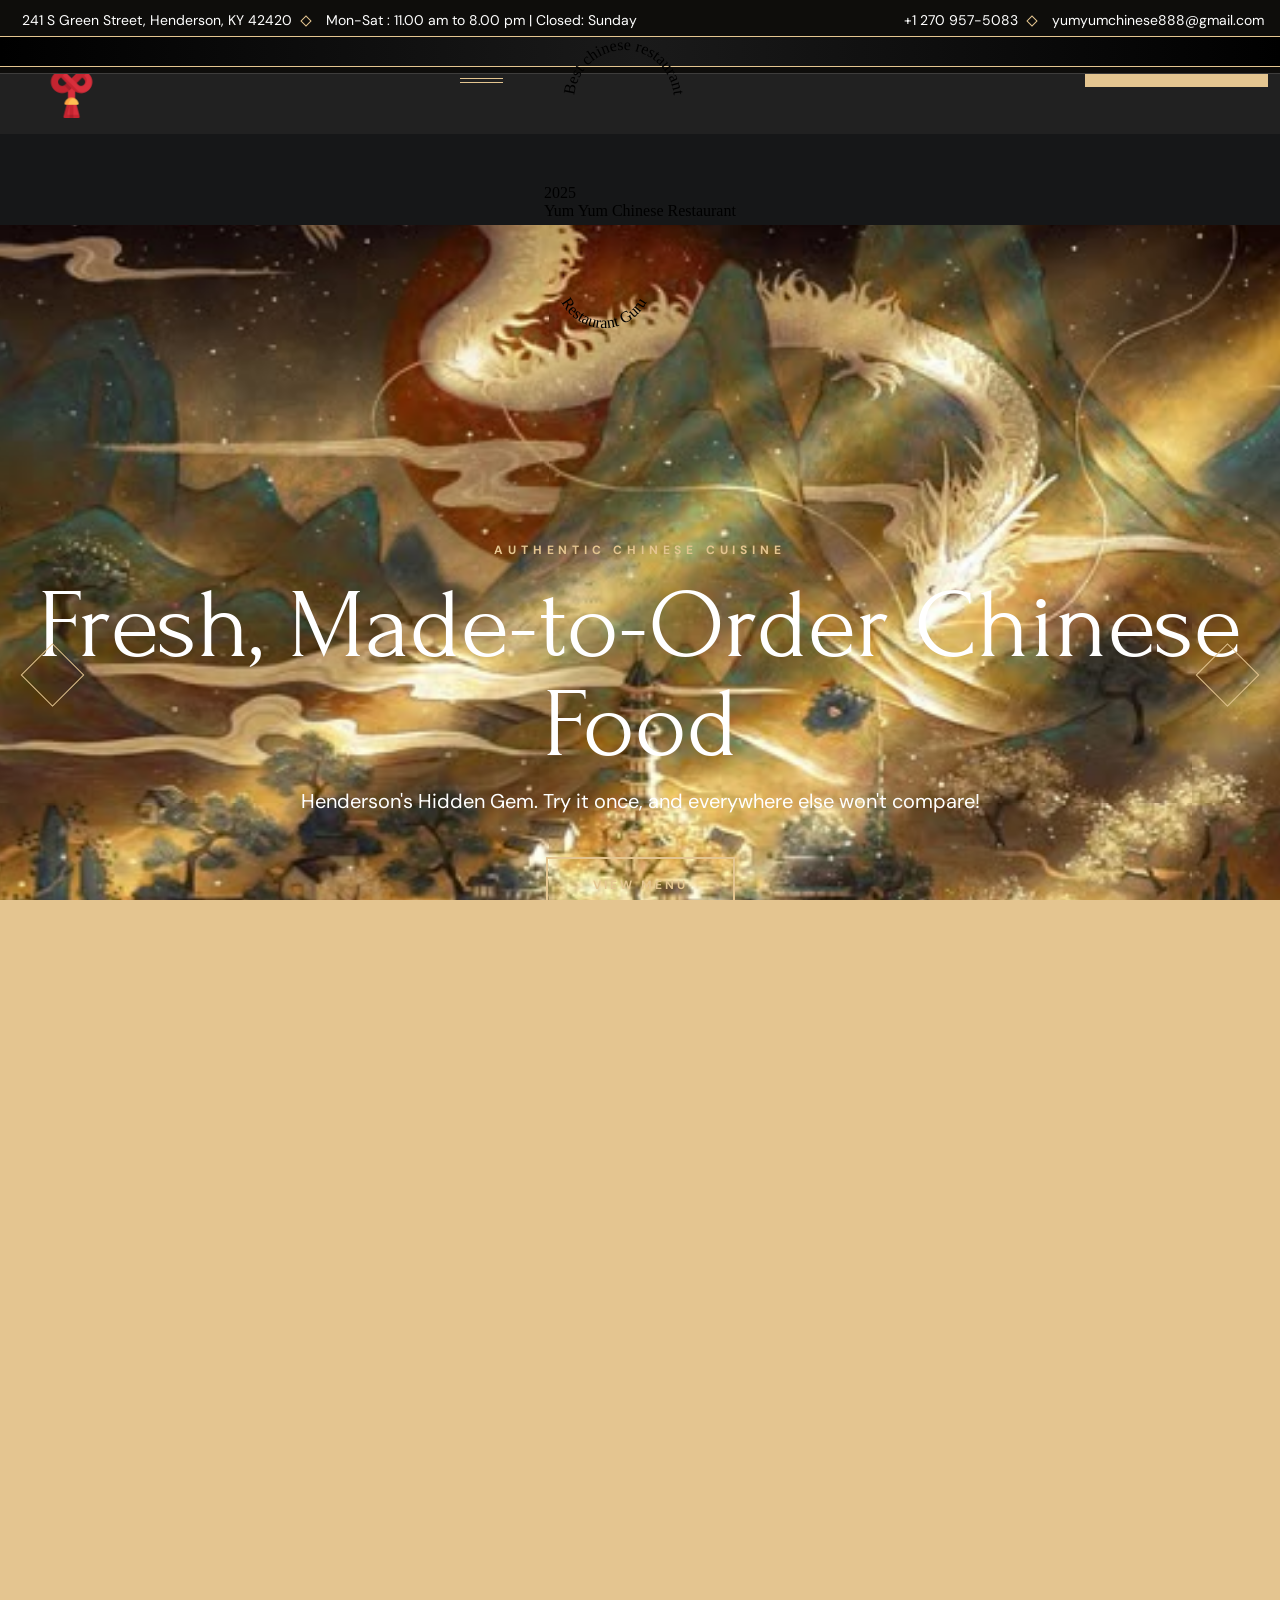
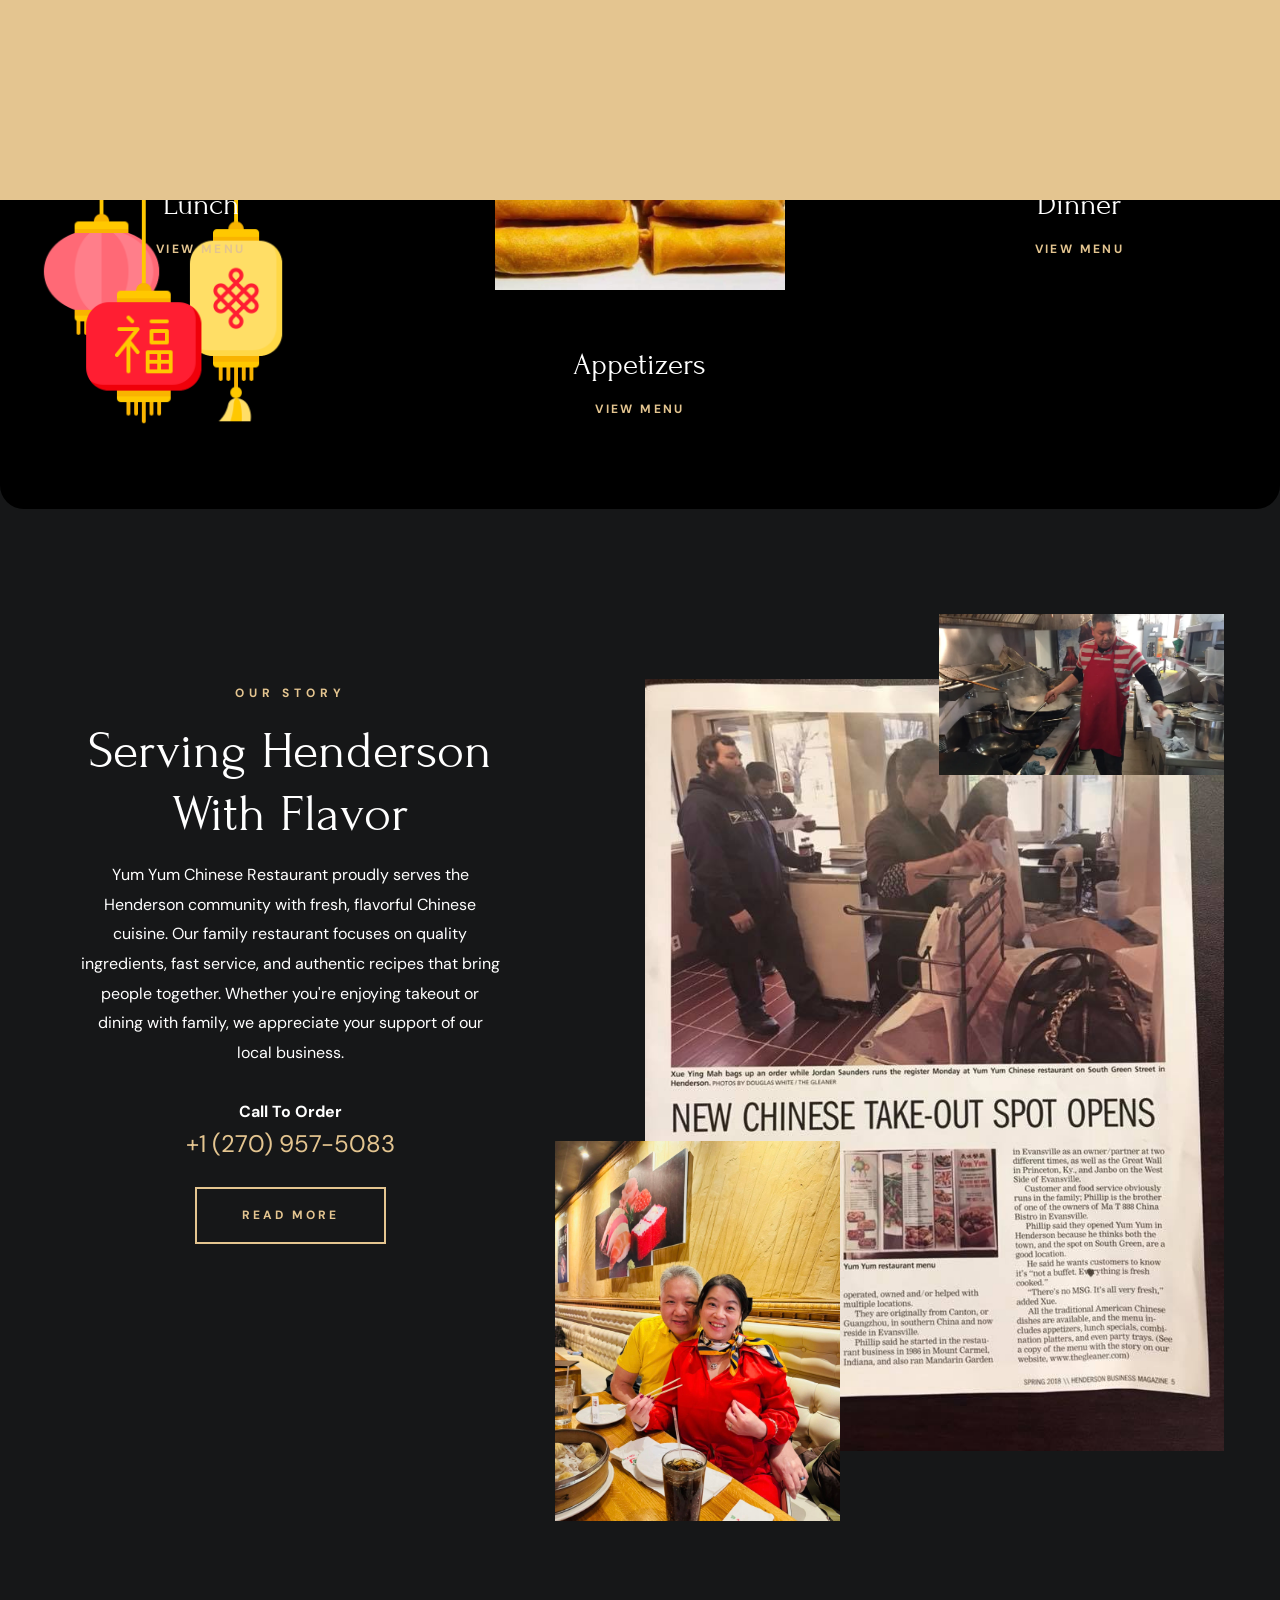
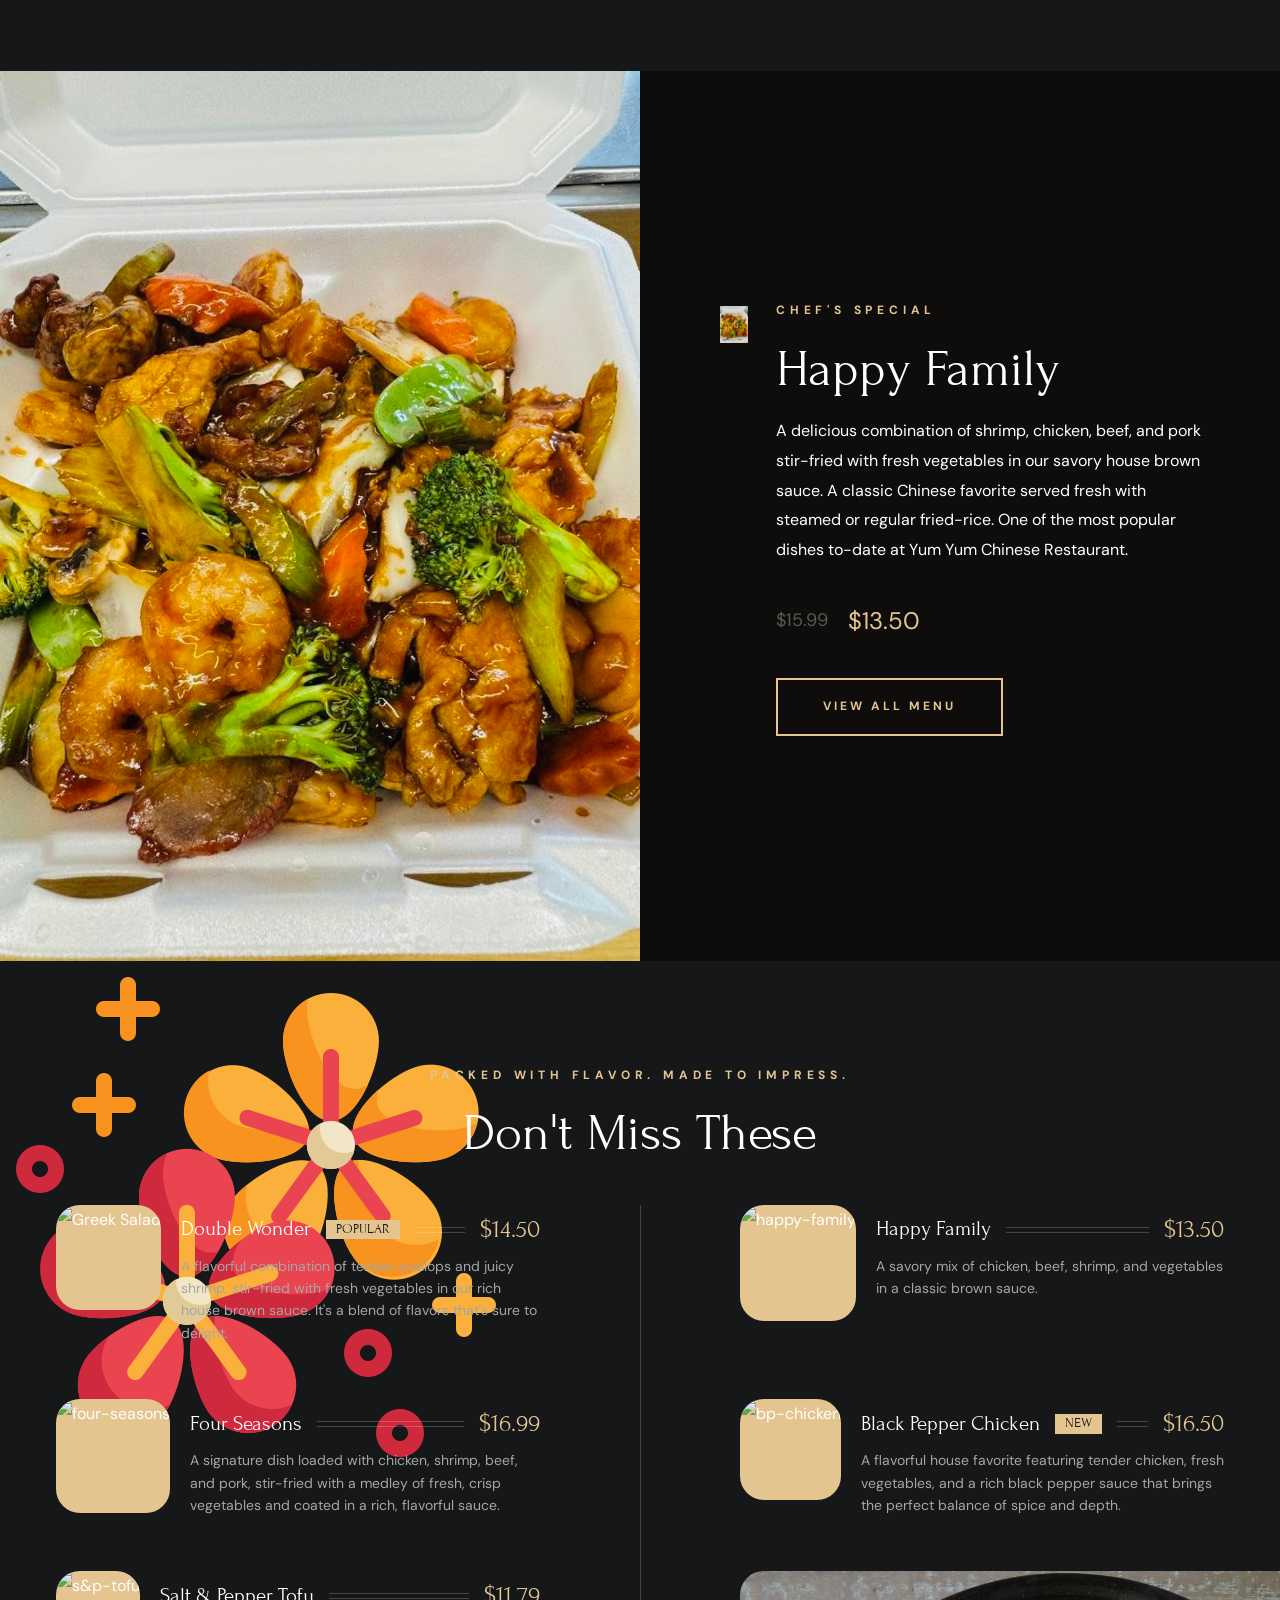
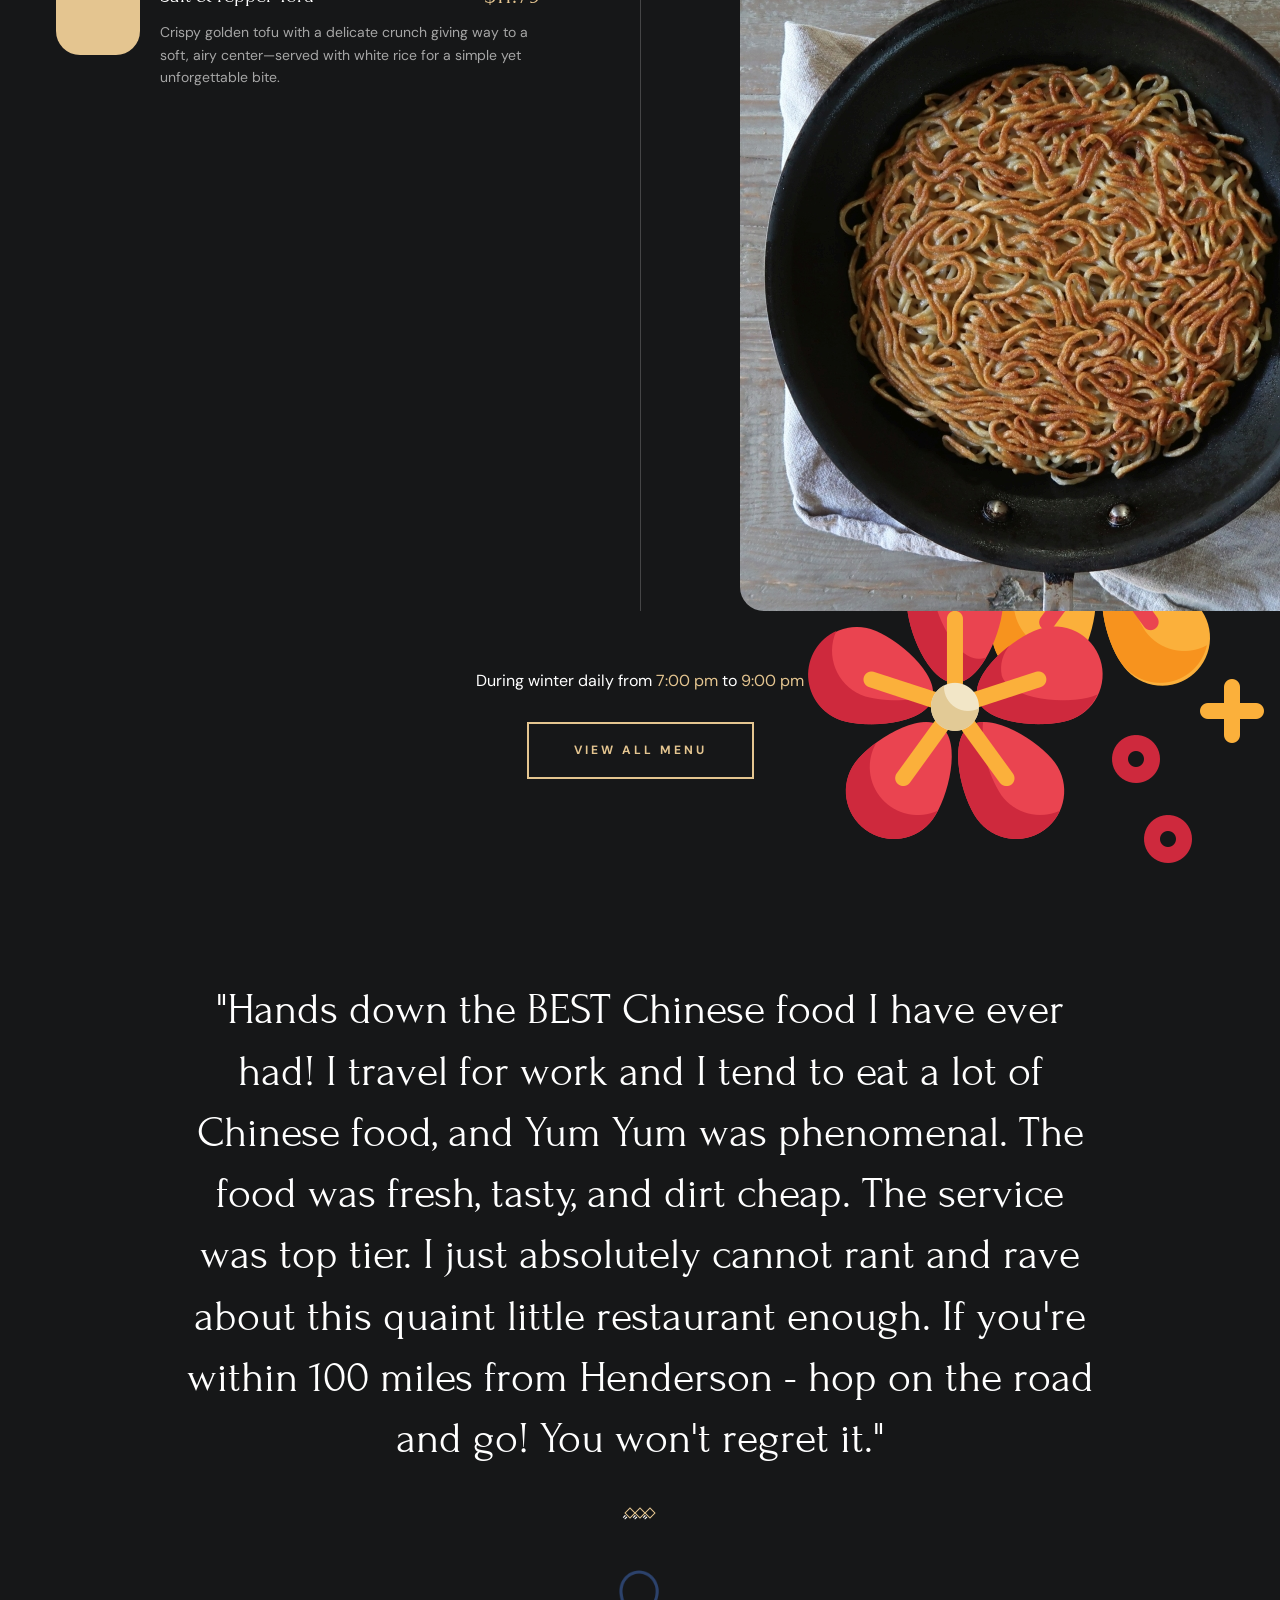
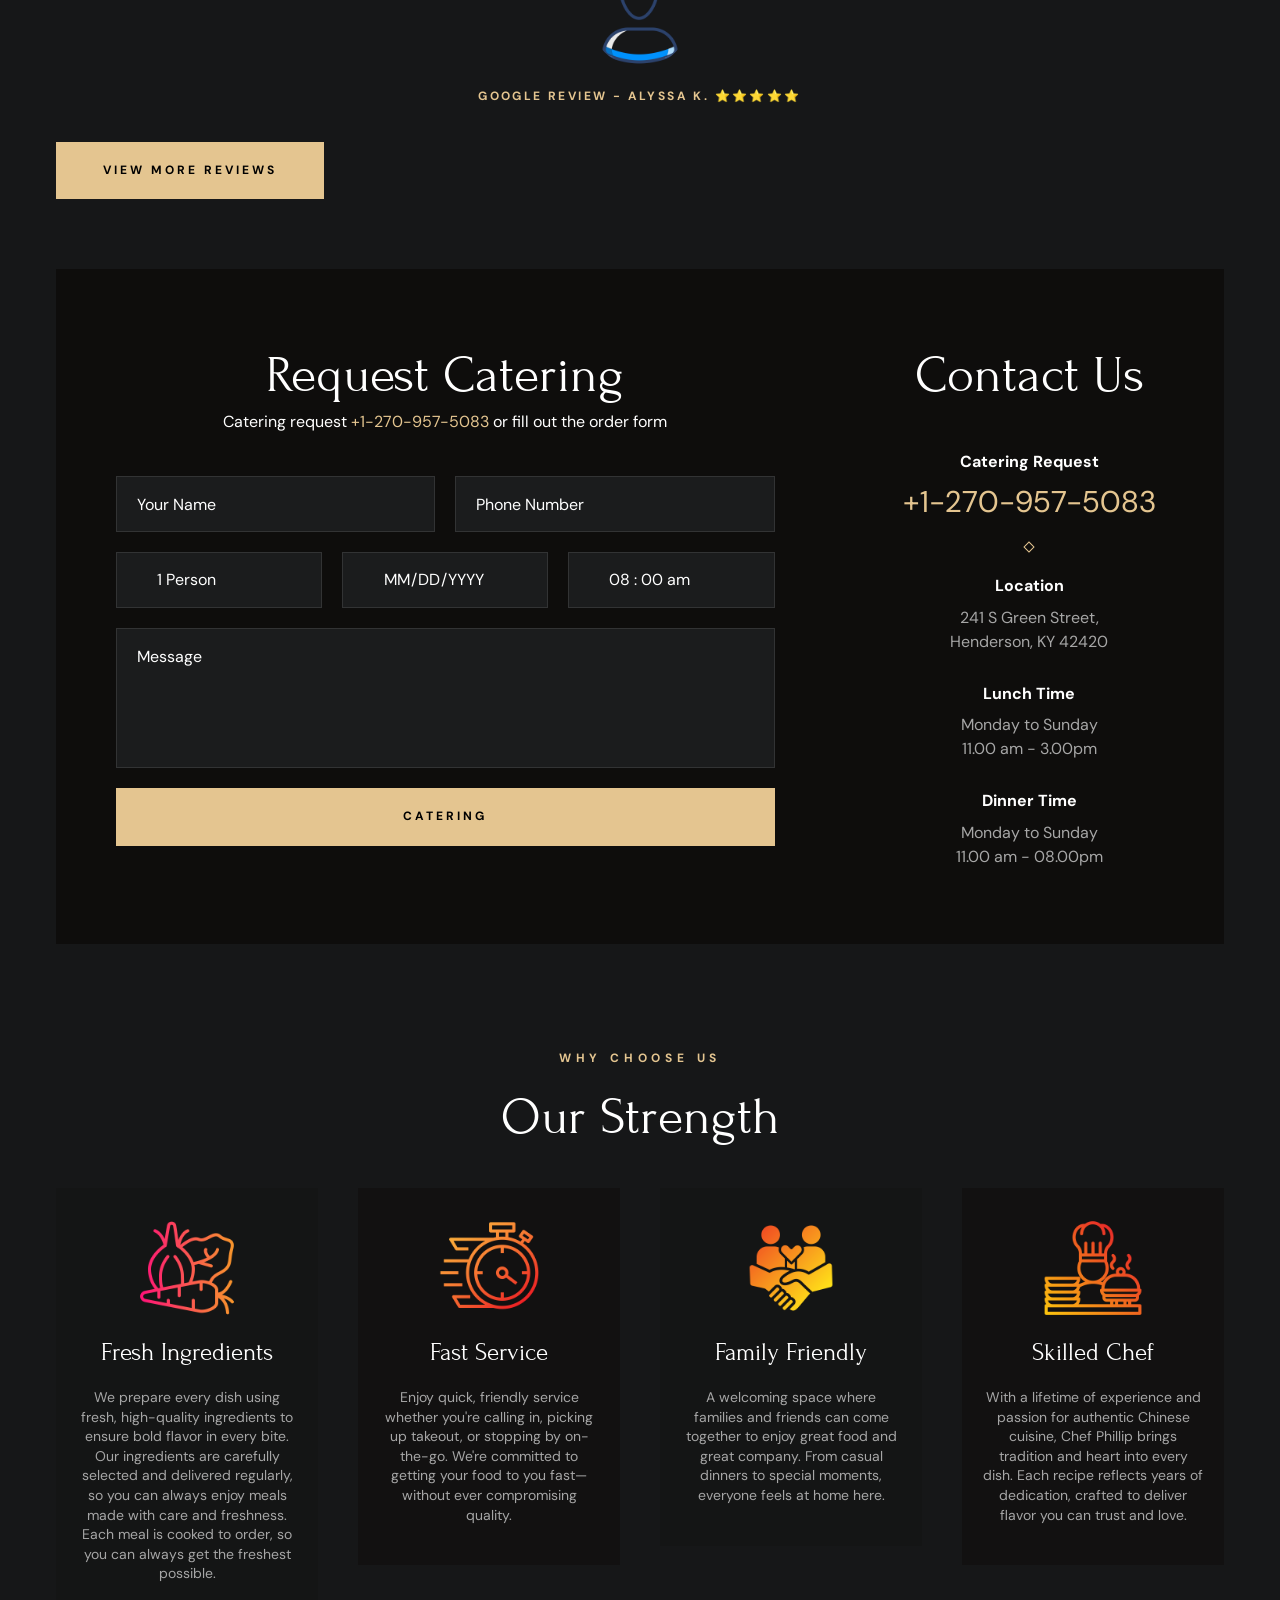
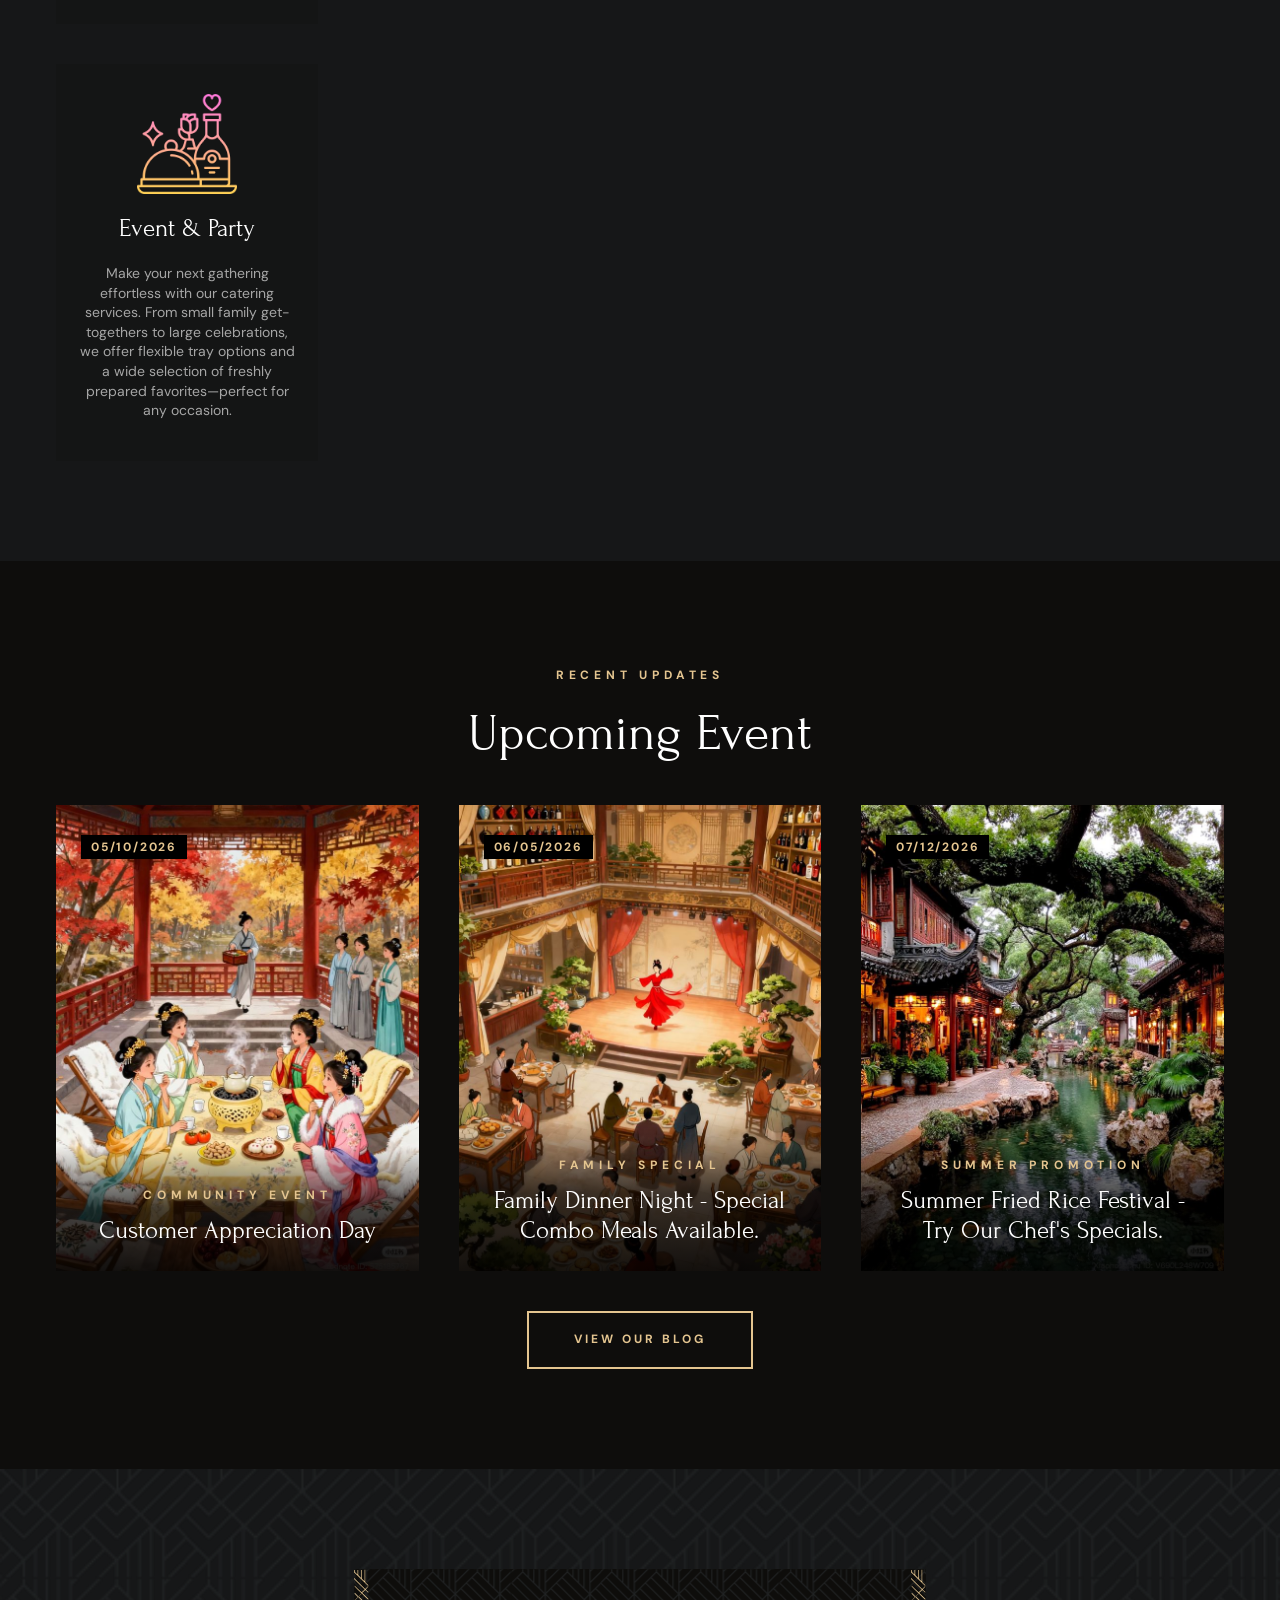
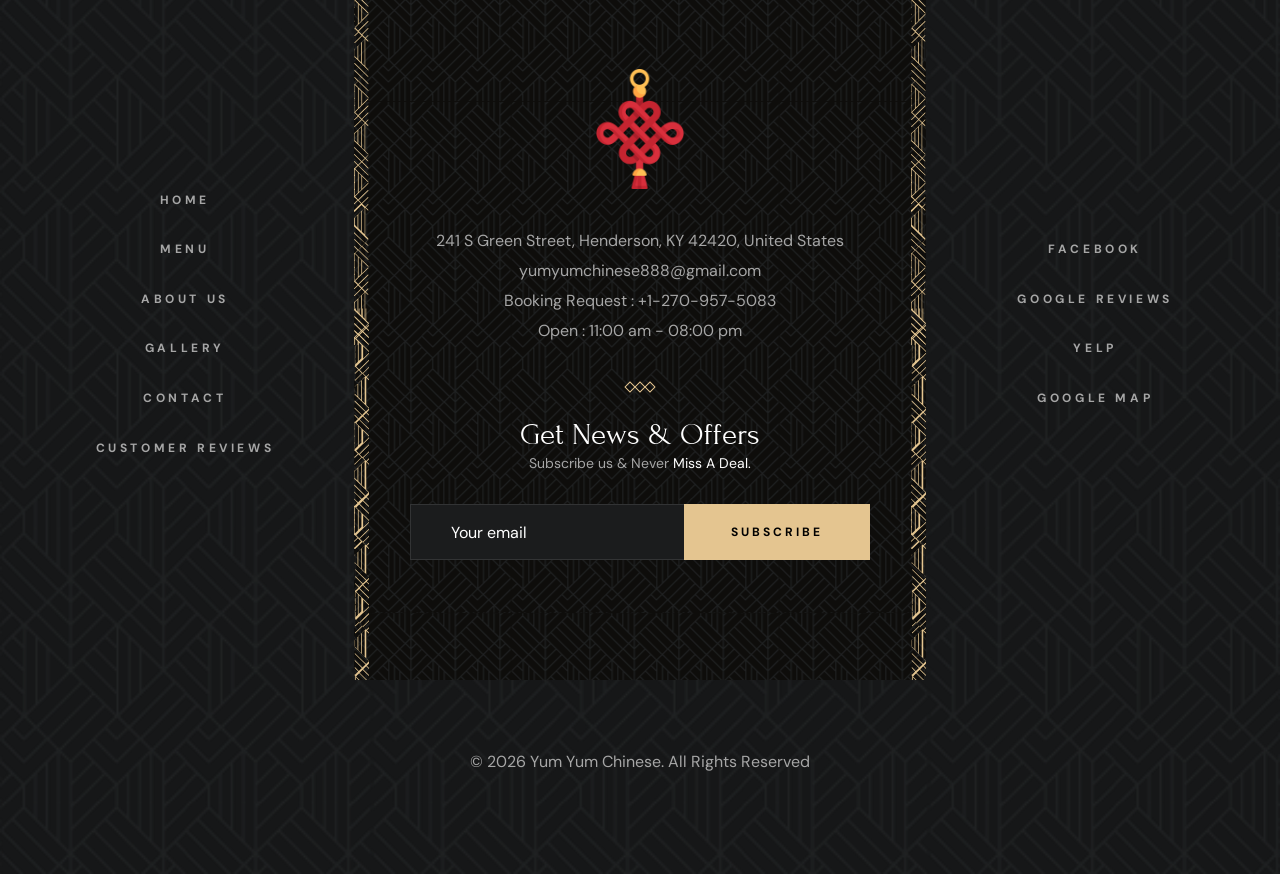
==== commit ecd74f9d: "adding pf noodle pic" ====
--- a/index.html
+++ b/index.html
@@ -689,7 +689,7 @@
               <div class="menu-card hover:card">
 
                 <figure class="card-banner img-holder" style="--width: 100; --height: 100;">
-                  <img src="./assets/images/sample-6.png" width="100" height="100" loading="lazy" alt="pf-lomein"
+                  <img src="./assets/images/panfried-noodle.jpg" width="100" height="100" loading="lazy" alt="pf-lomein"
                     class="img-cover">
                 </figure>
 
--- a/assets/css/style.css
+++ b/assets/css/style.css
@@ -2743,6 +2743,7 @@
   display: inline-block;
   position: absolute;
   top: 20px;
-  right: 20px;
+  left: 50%;
+  transform: translateX(-50%);
   z-index: 10;
 }
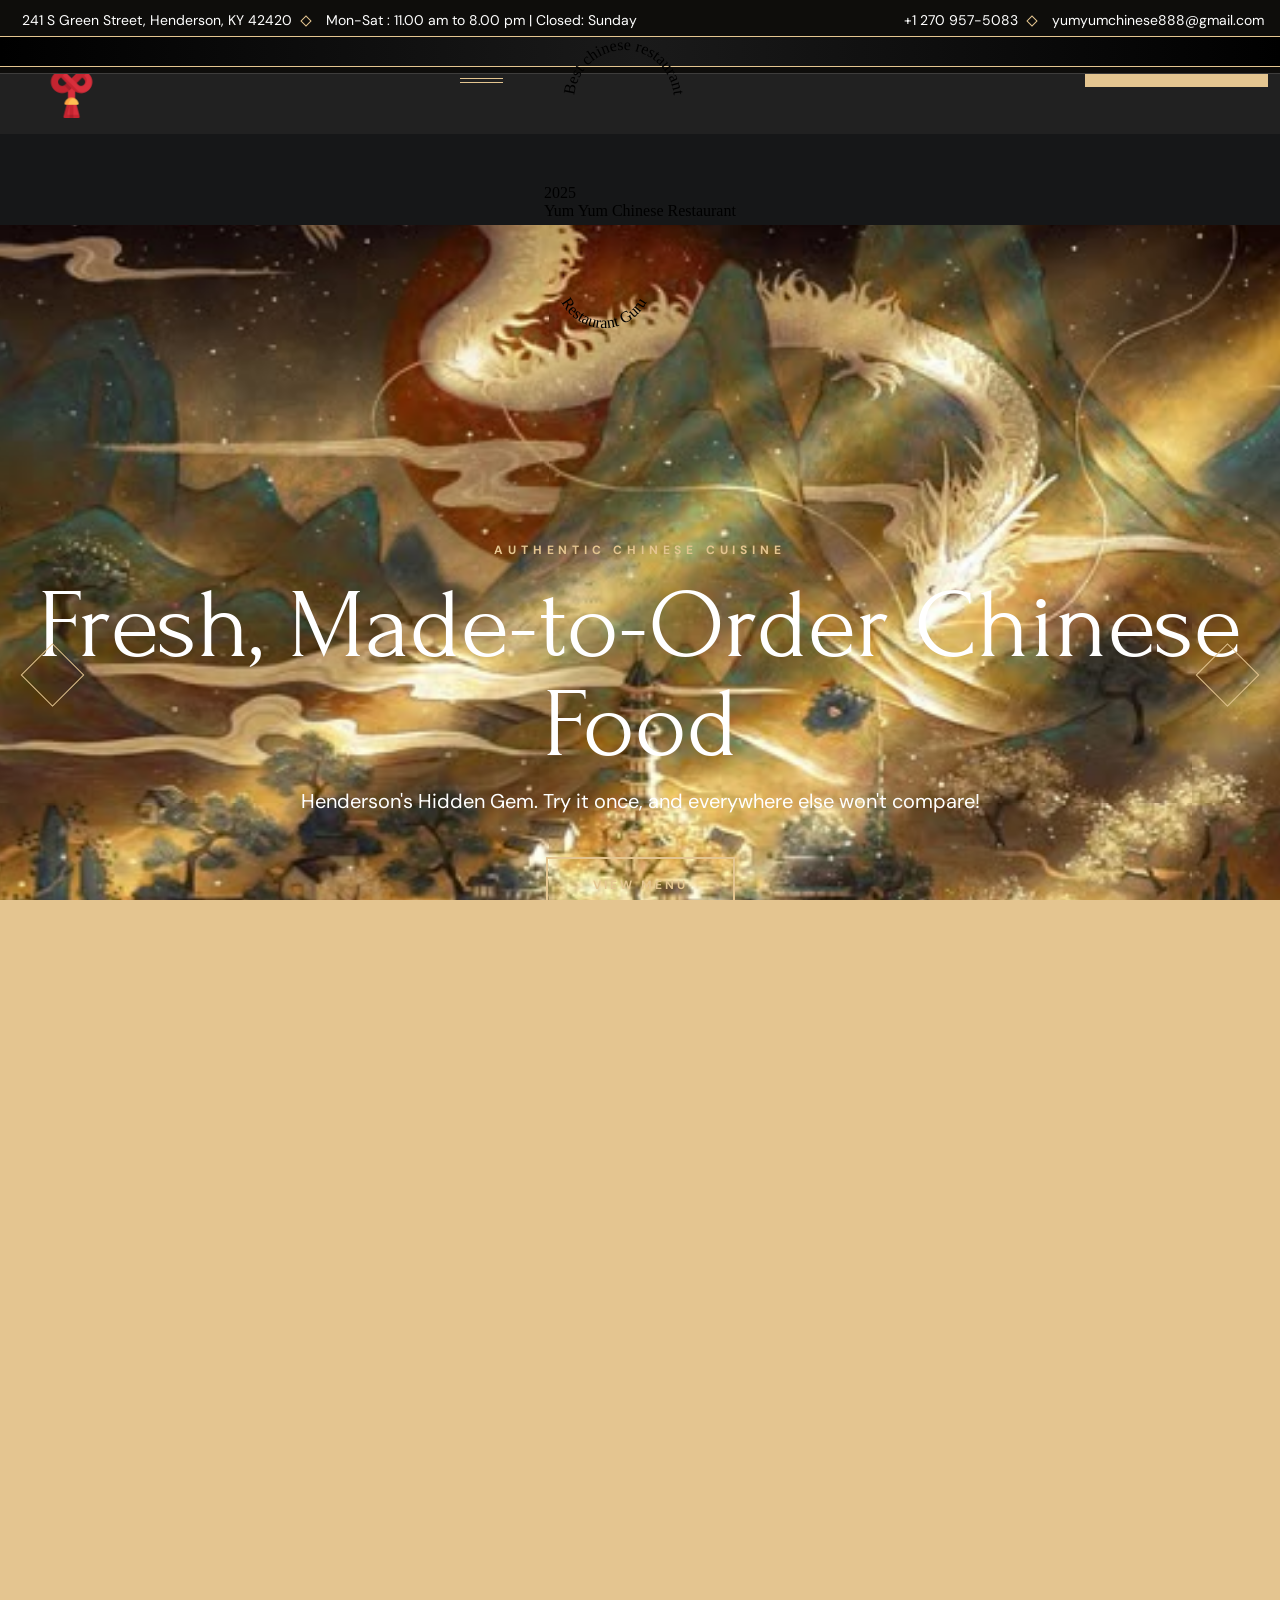
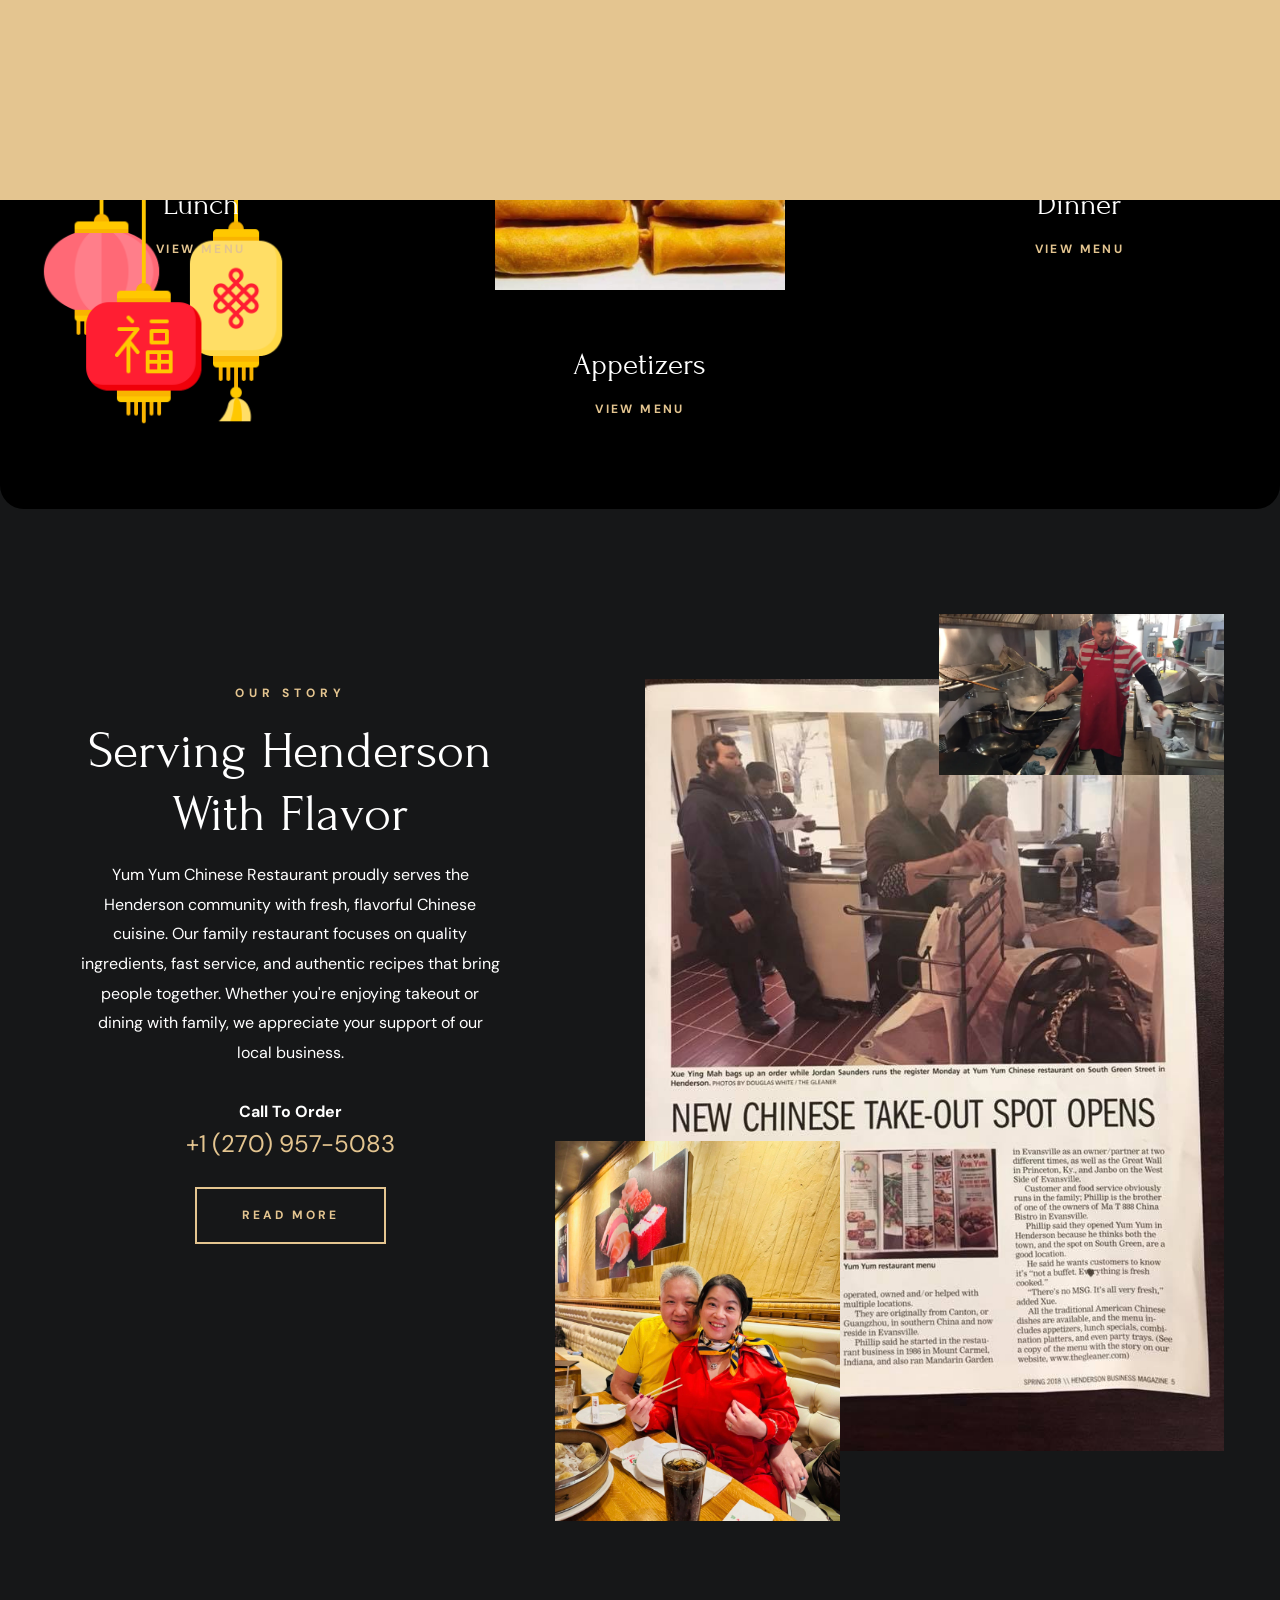
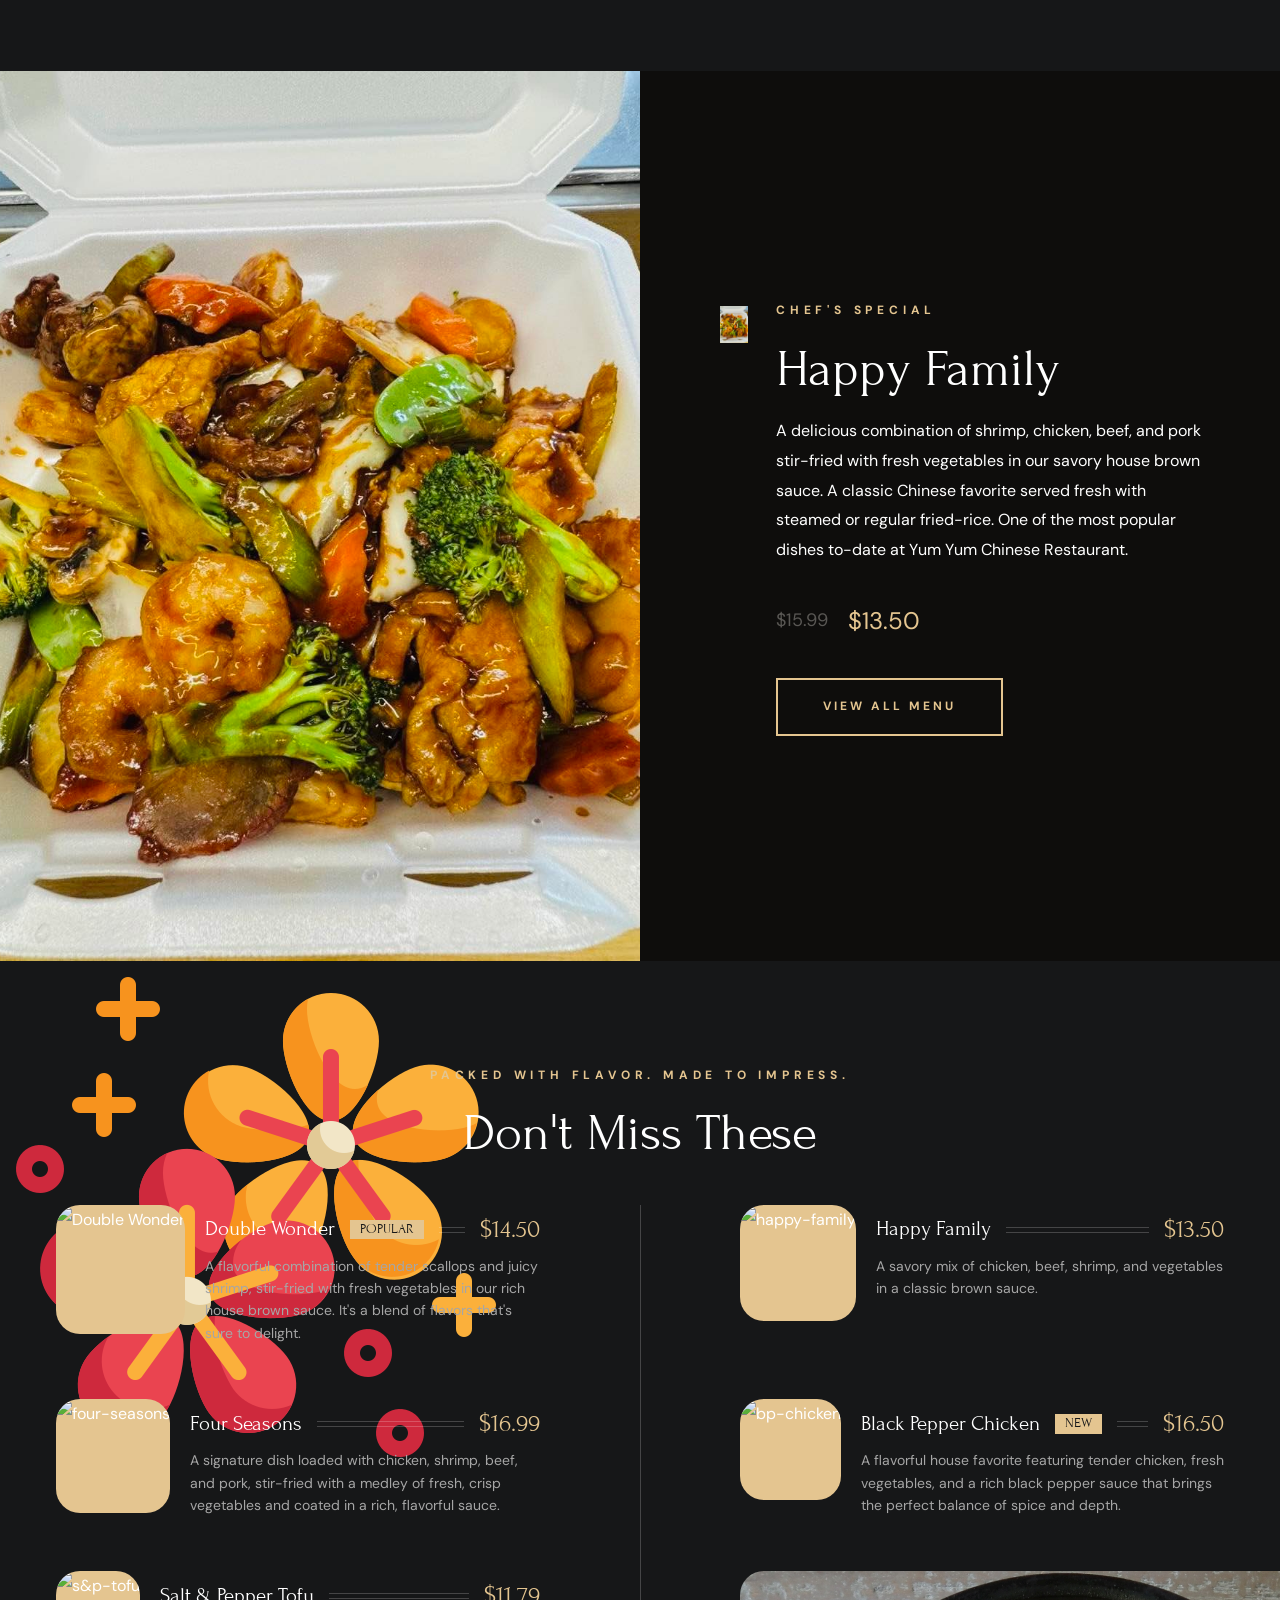
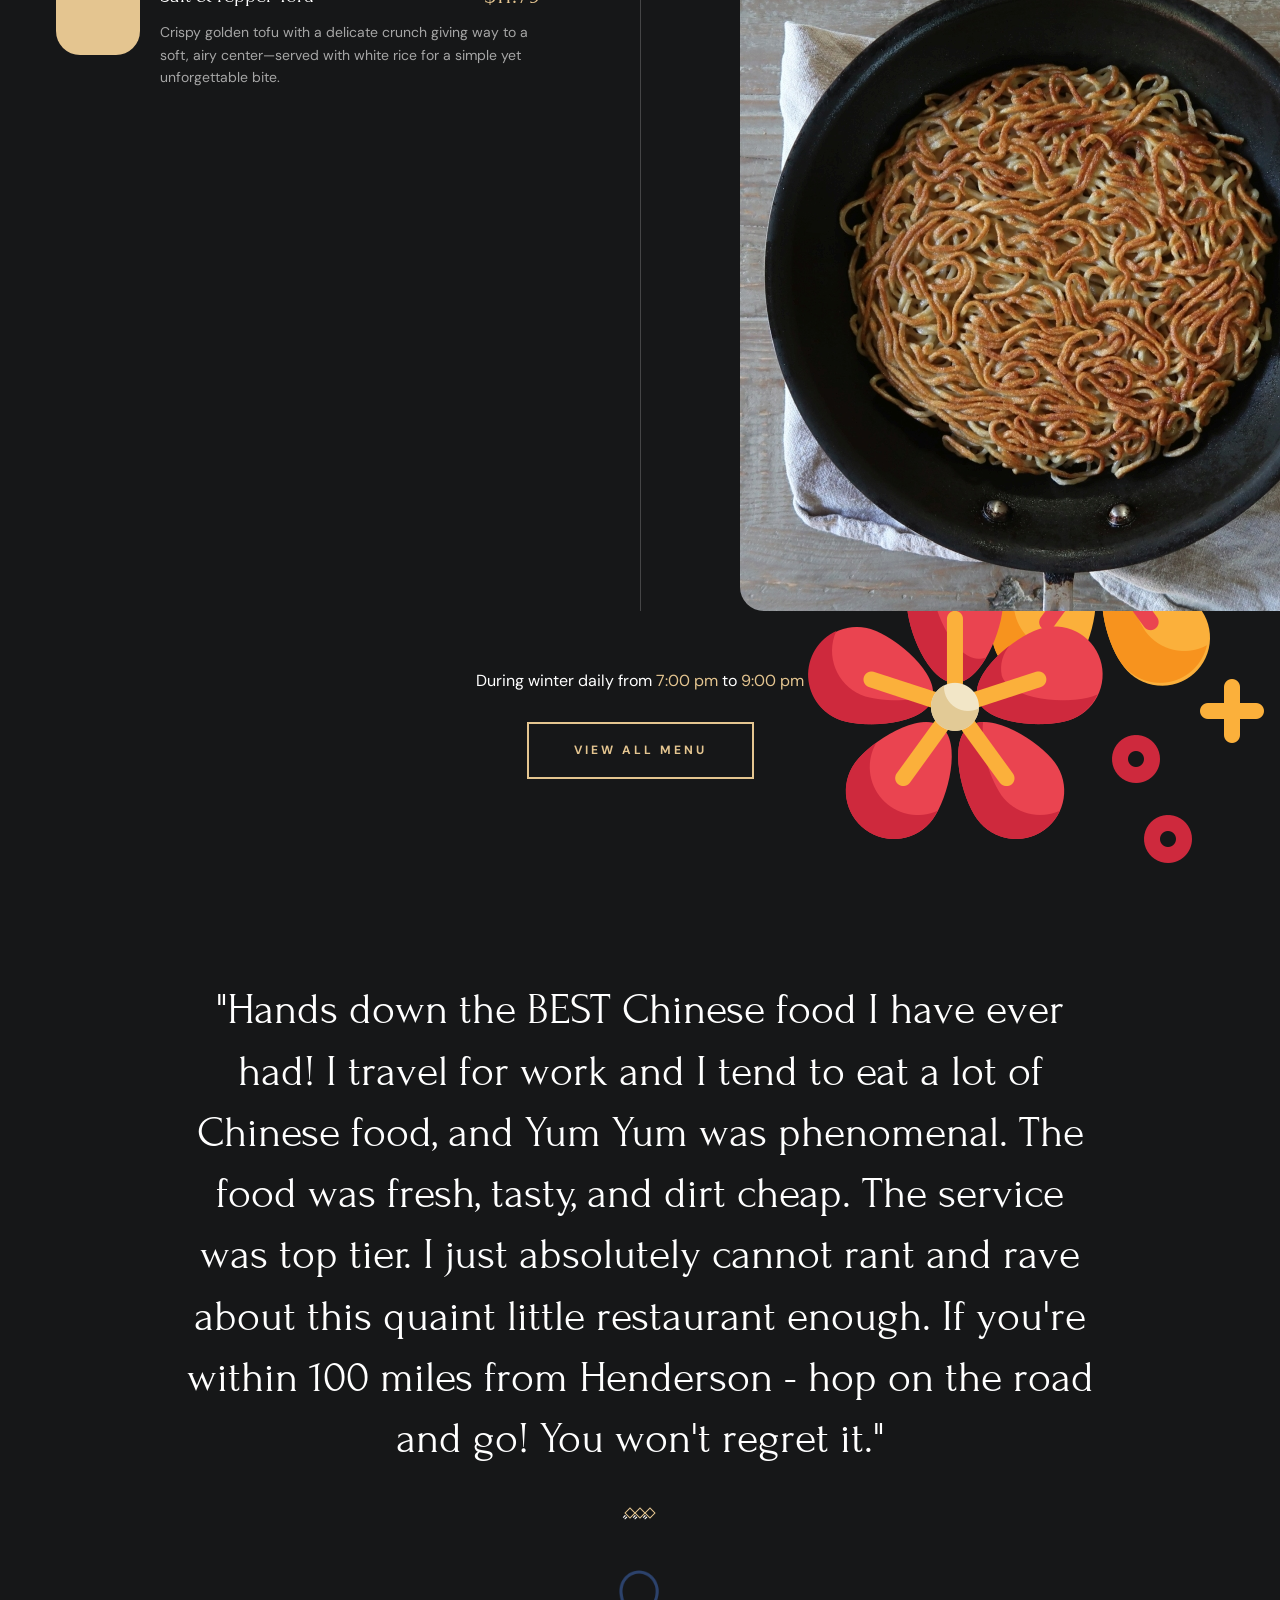
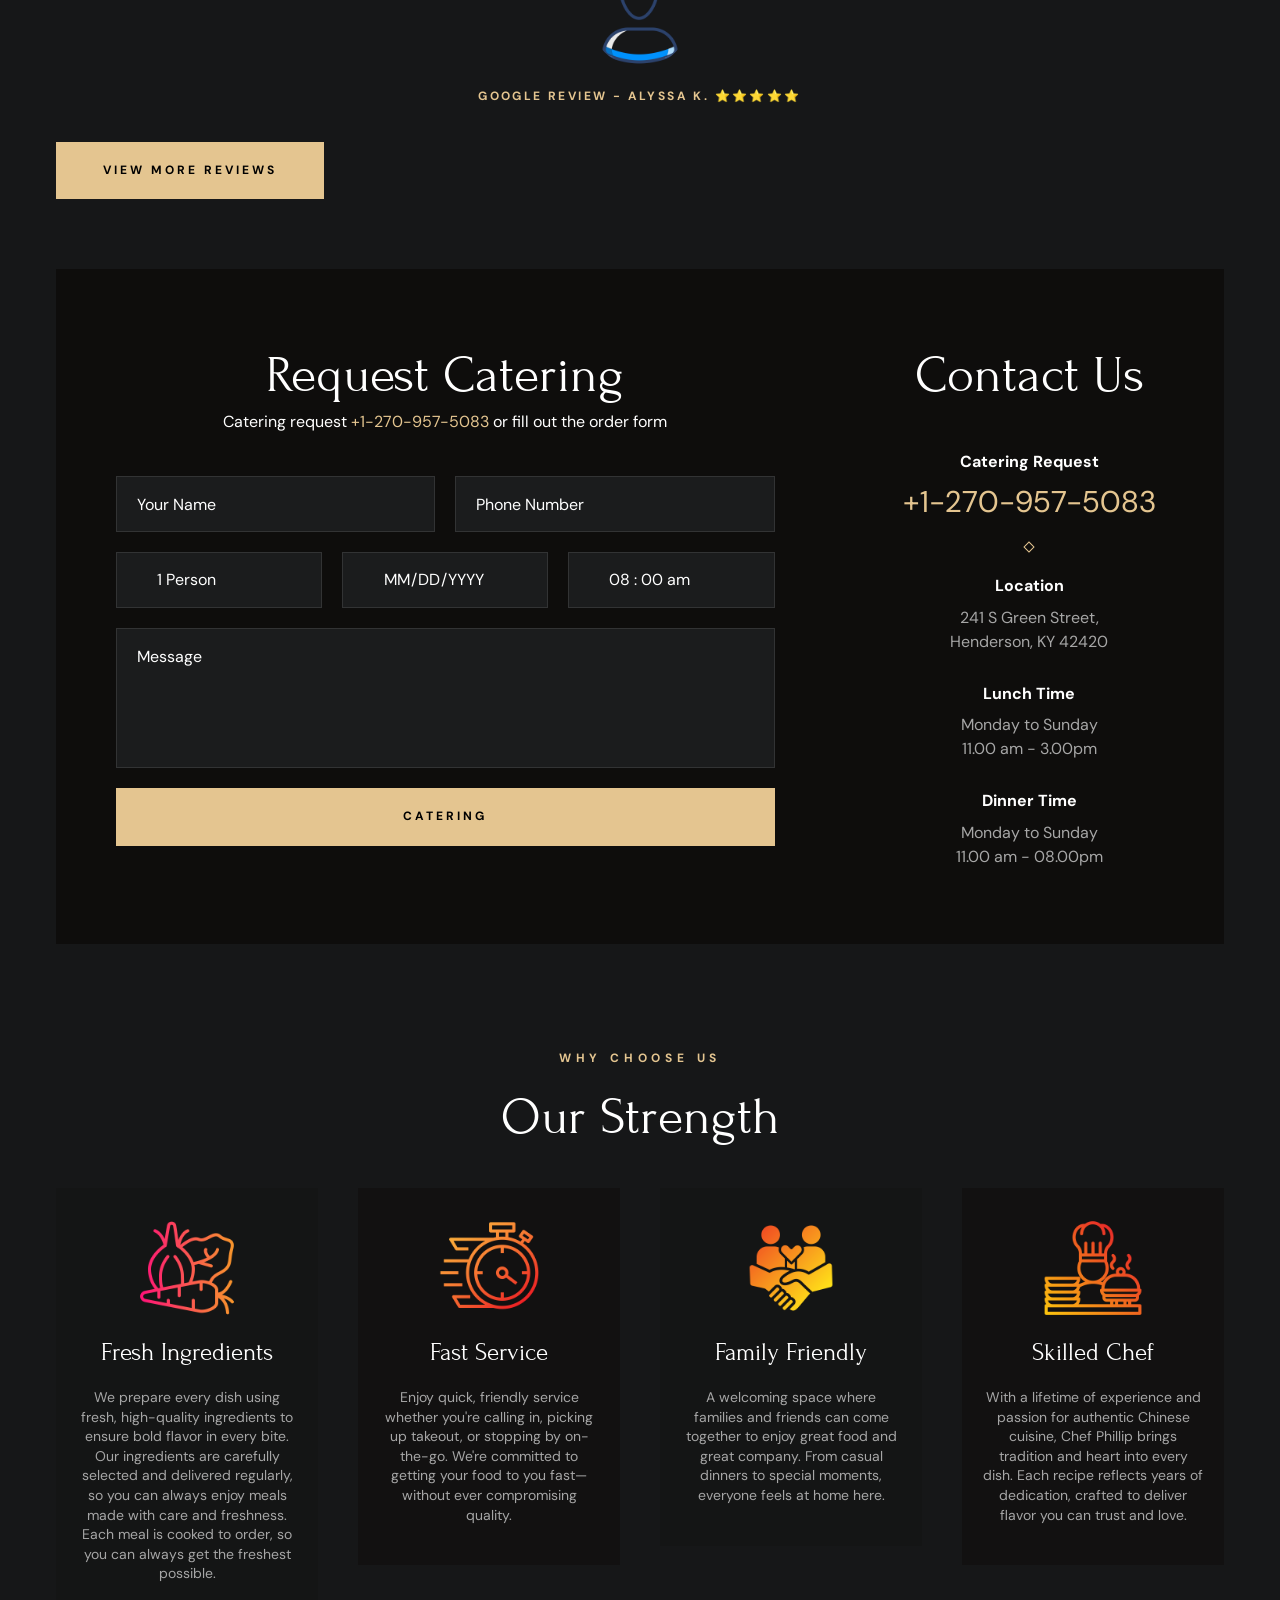
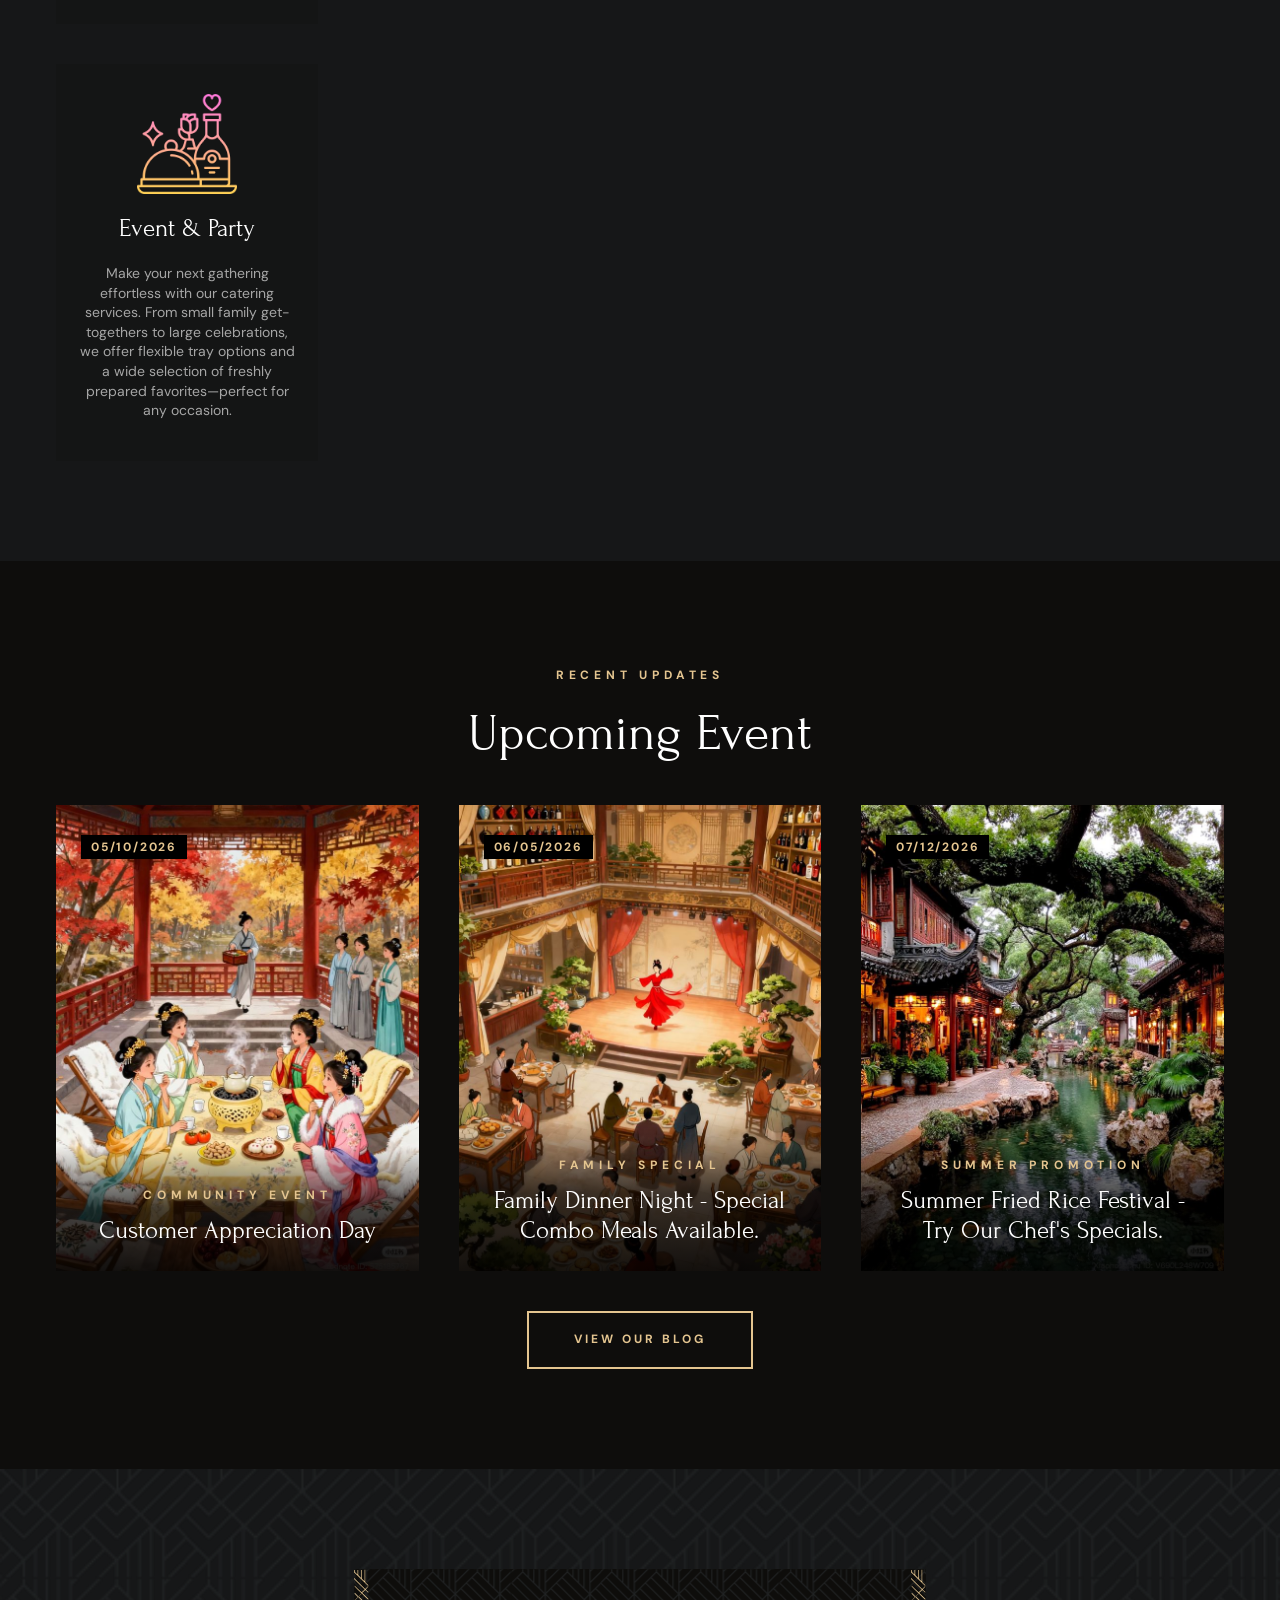
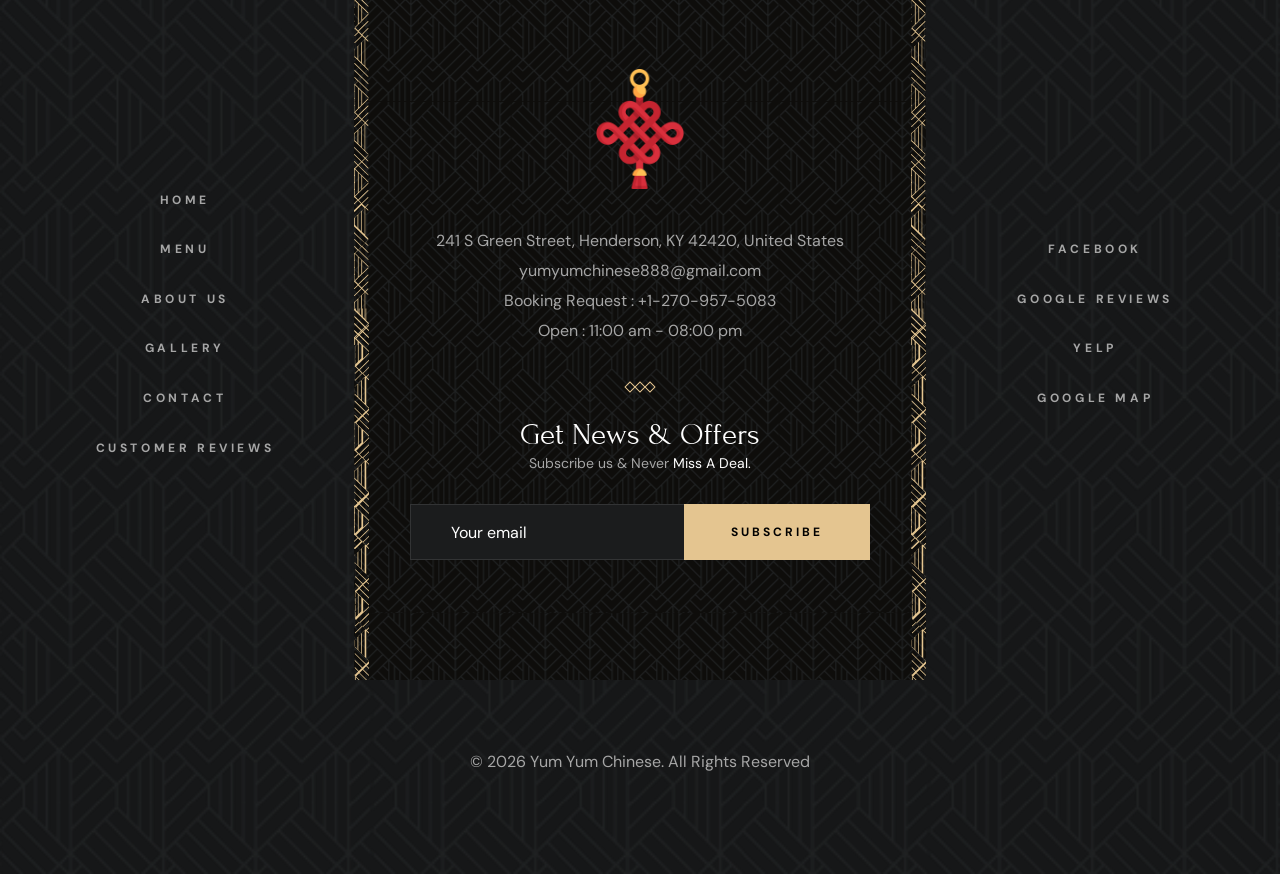
==== commit dde8b5e8: "adjusting pic dimension" ====
--- a/index.html
+++ b/index.html
@@ -550,7 +550,7 @@
               <div class="menu-card hover:card">
 
                 <figure class="card-banner img-holder" style="--width: 100; --height: 100;">
-                  <img src="./assets/images/sample-1.png" width="100" height="100" loading="lazy" alt="Greek Salad"
+                  <img src="./assets/images/sample-1.png" width="100" height="100" loading="lazy" alt="Double Wonder"
                     class="img-cover">
                 </figure>
 
@@ -632,8 +632,8 @@
             <li>
               <div class="menu-card hover:card">
 
-                <figure class="card-banner img-holder" style="--width: 100; --height: 100;">
-                  <img src="./assets/images/sample-4.png" width="100" height="100" loading="lazy" alt="bp-chicken"
+                <figure class="card-banner img-holder" style="--width: 50; --height: 50;">
+                  <img src="./assets/images/sample-4.png" width="50" height="50" loading="lazy" alt="bp-chicken"
                     class="img-cover">
                 </figure>
 
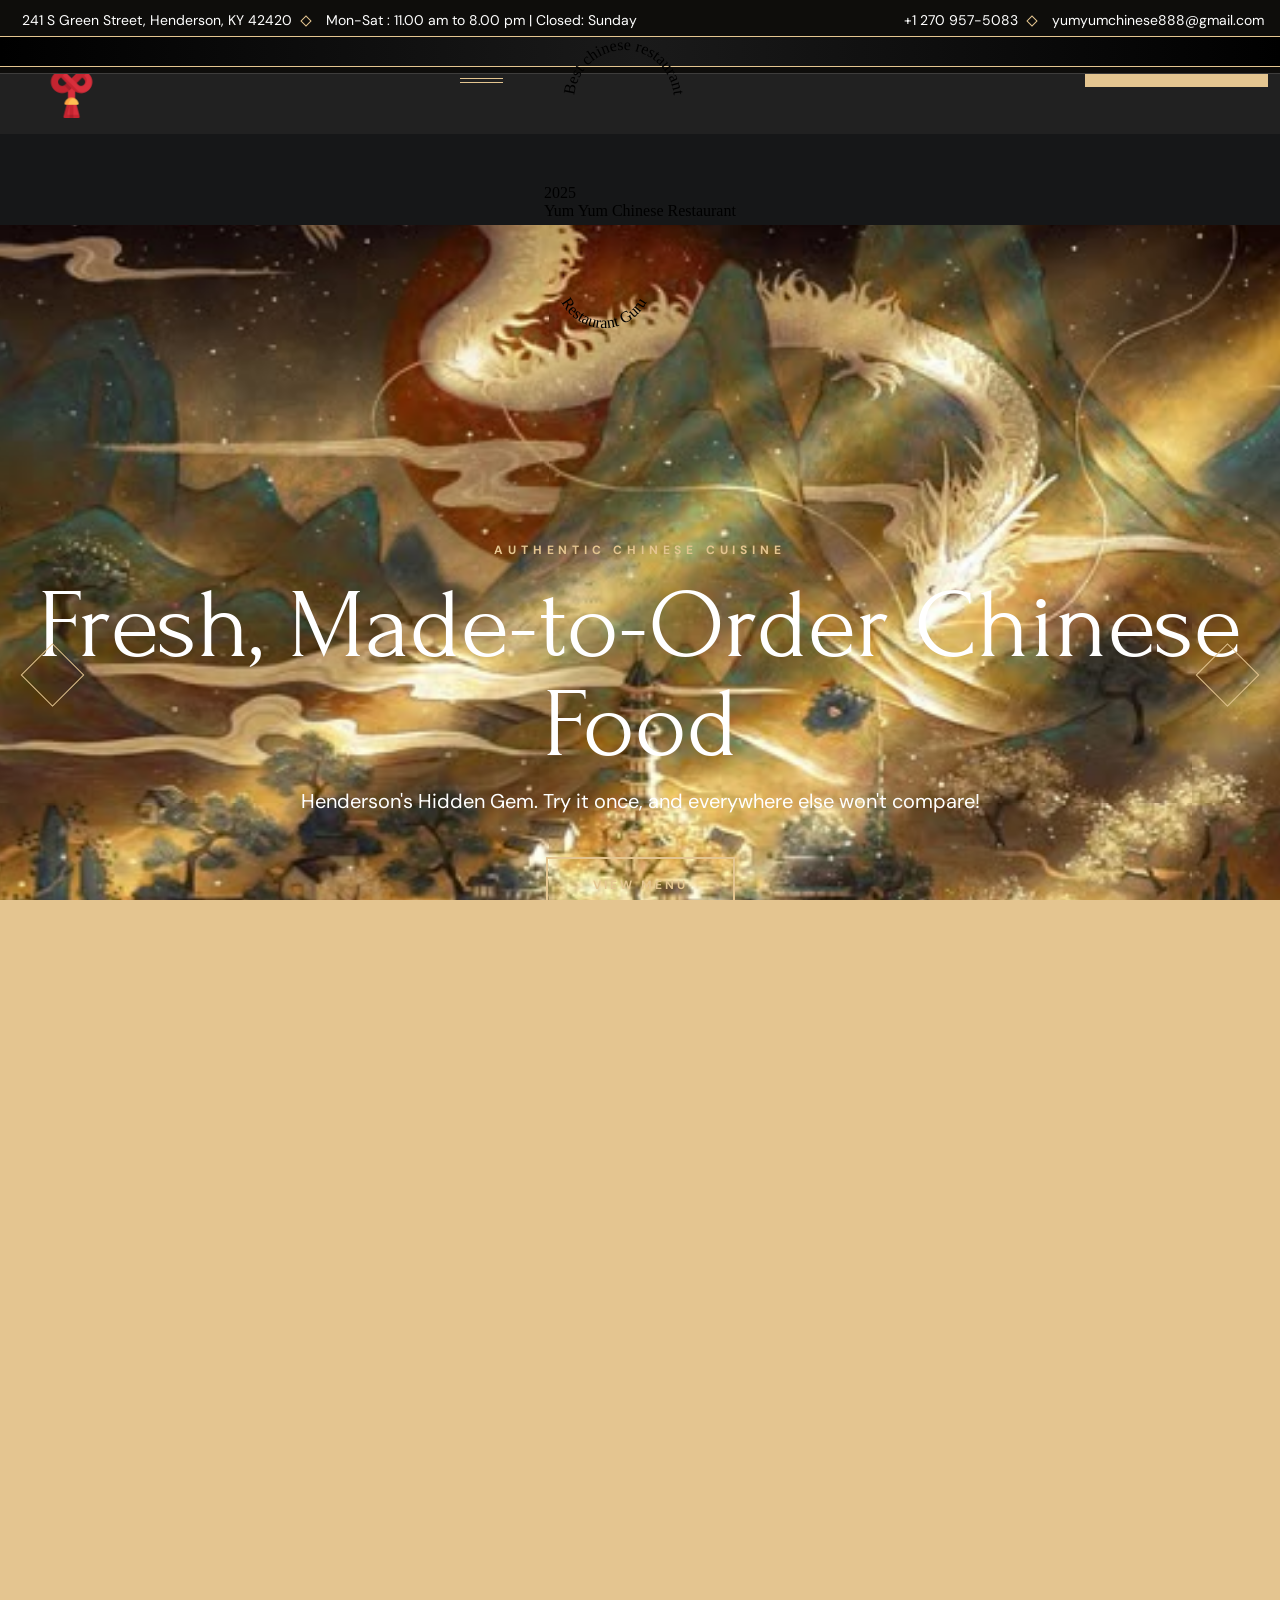
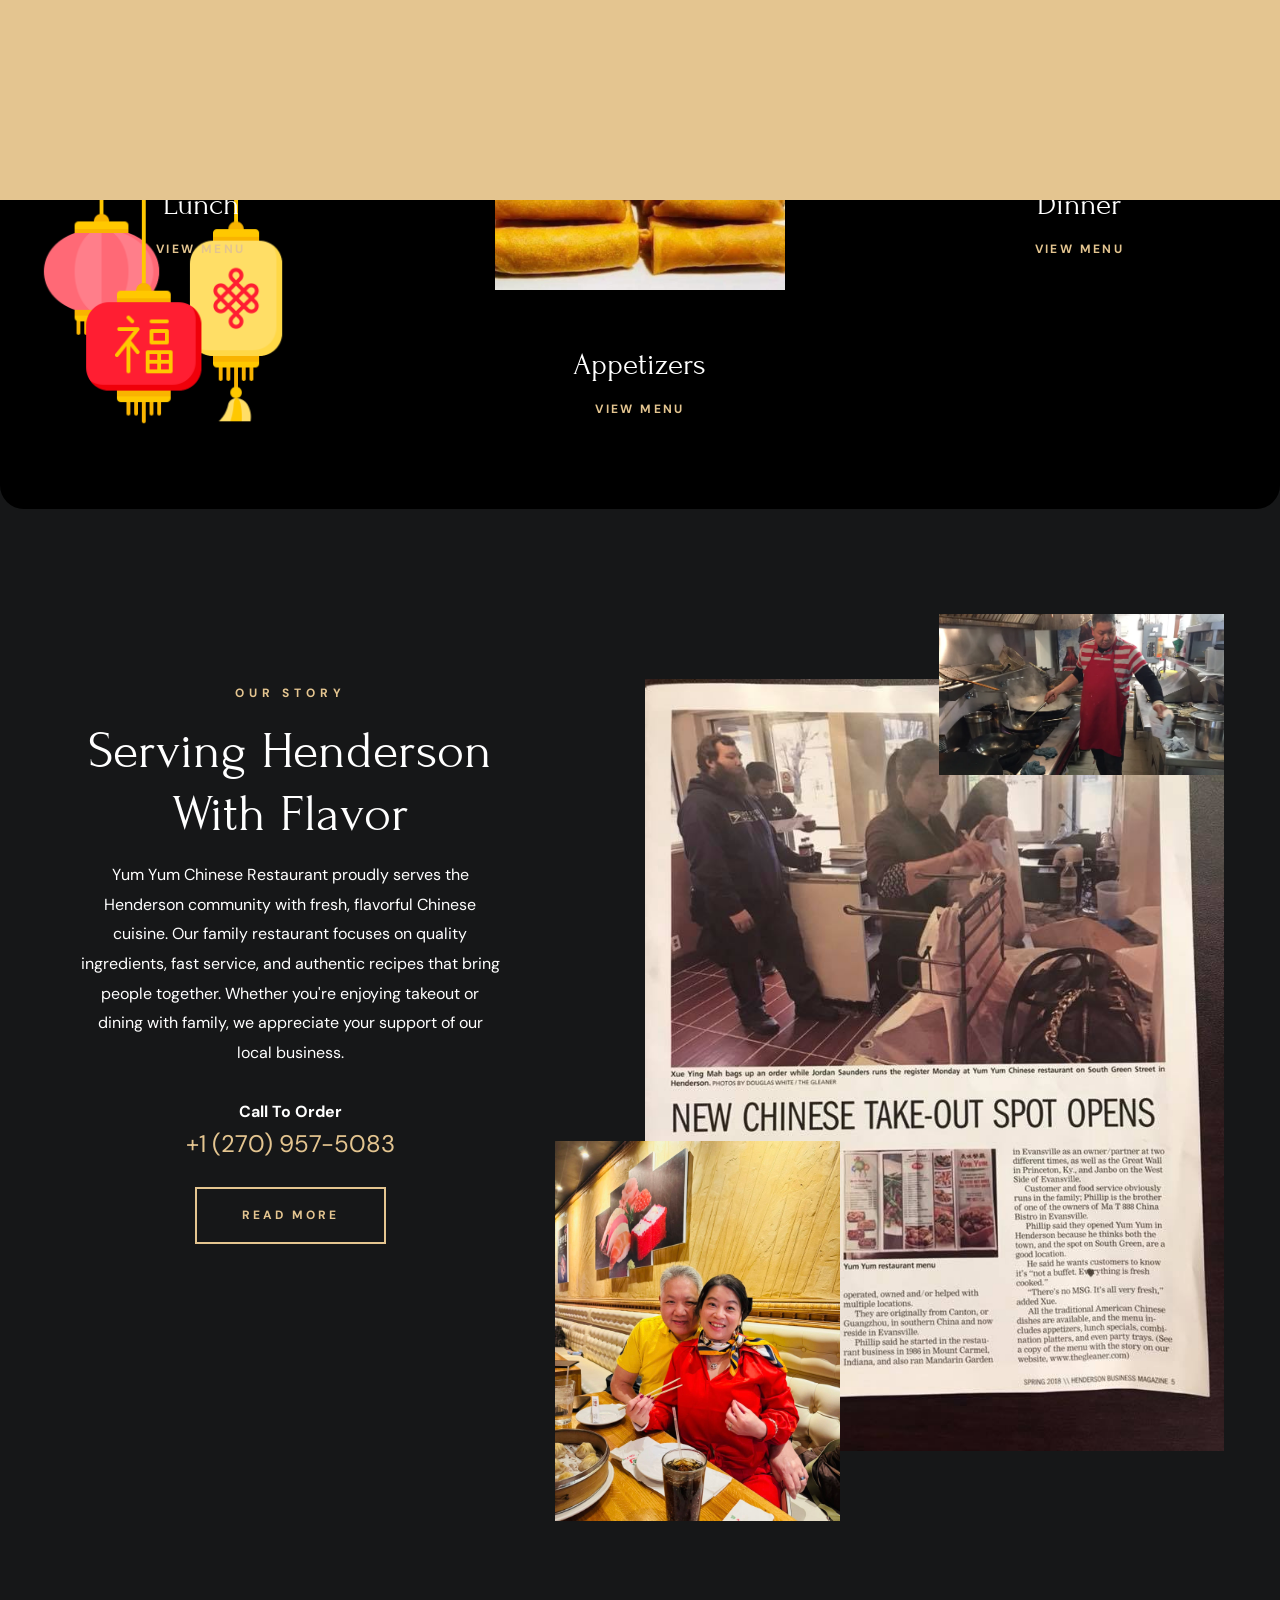
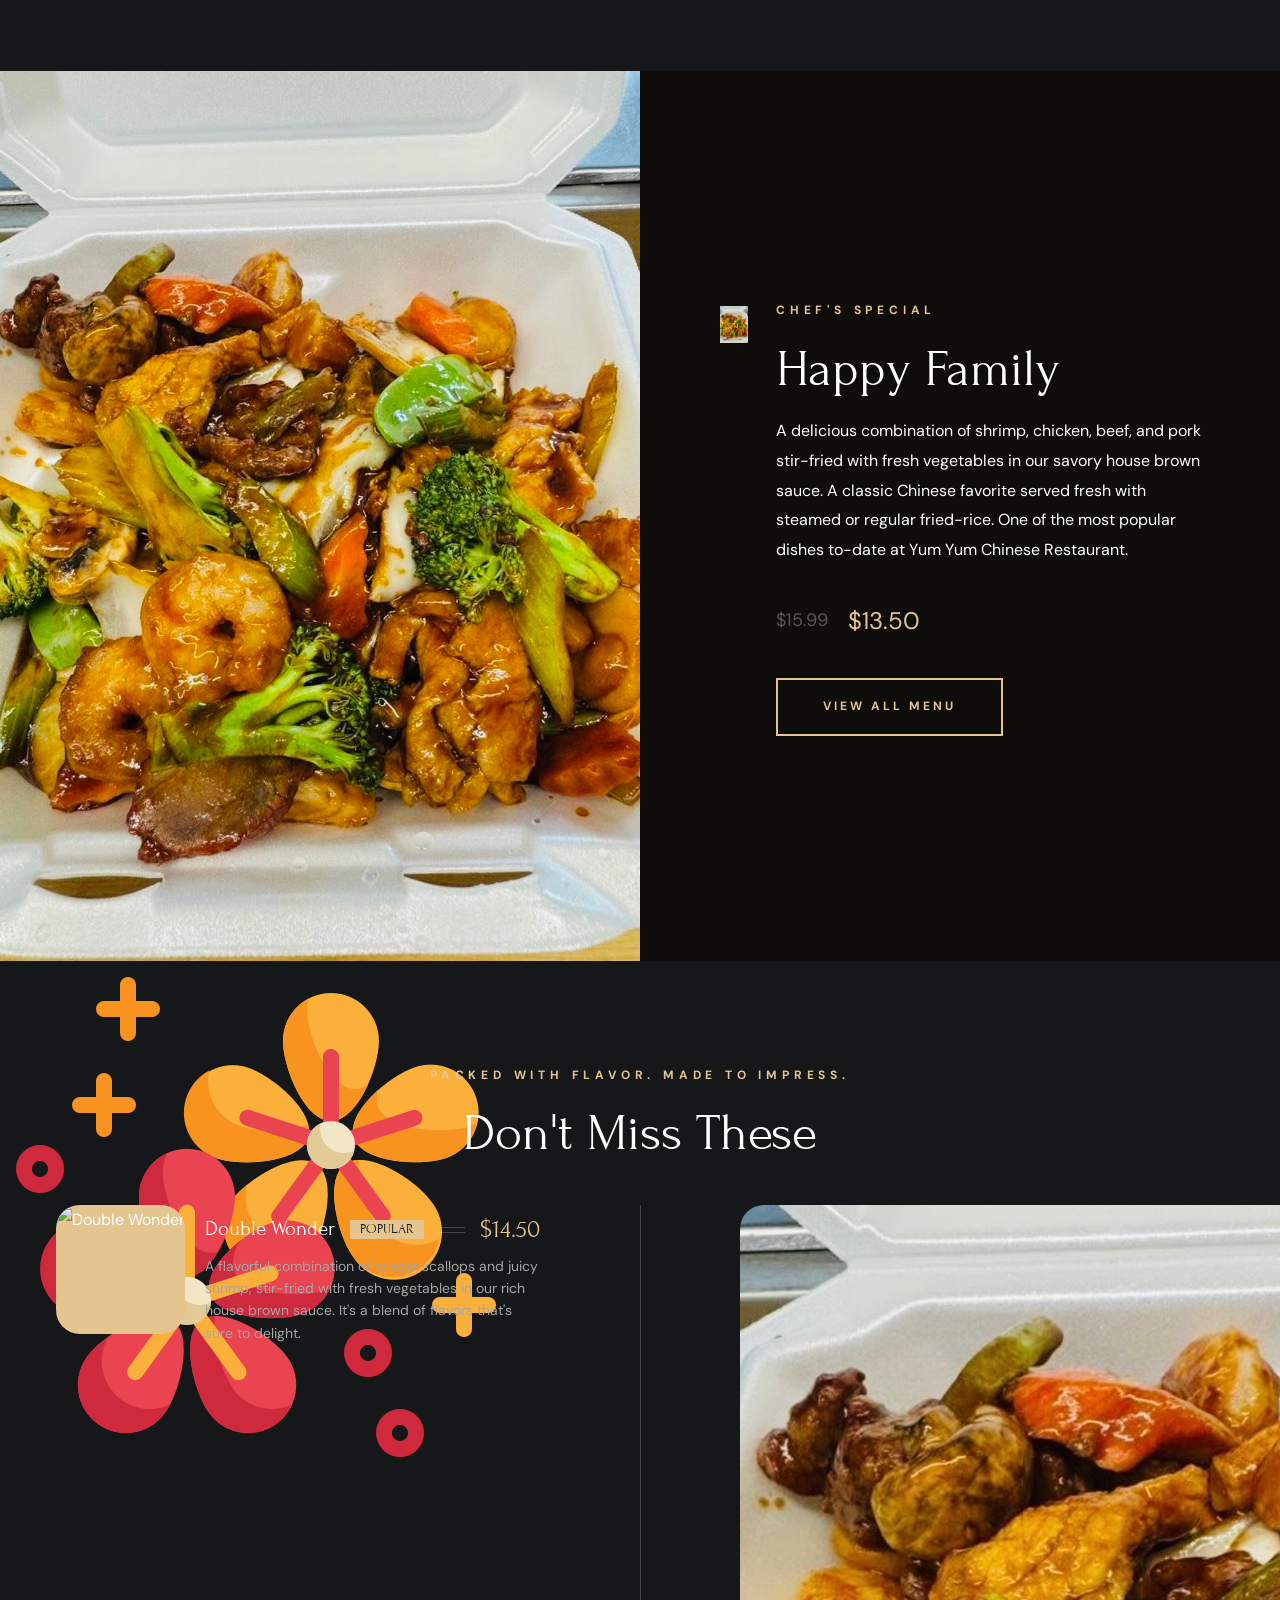
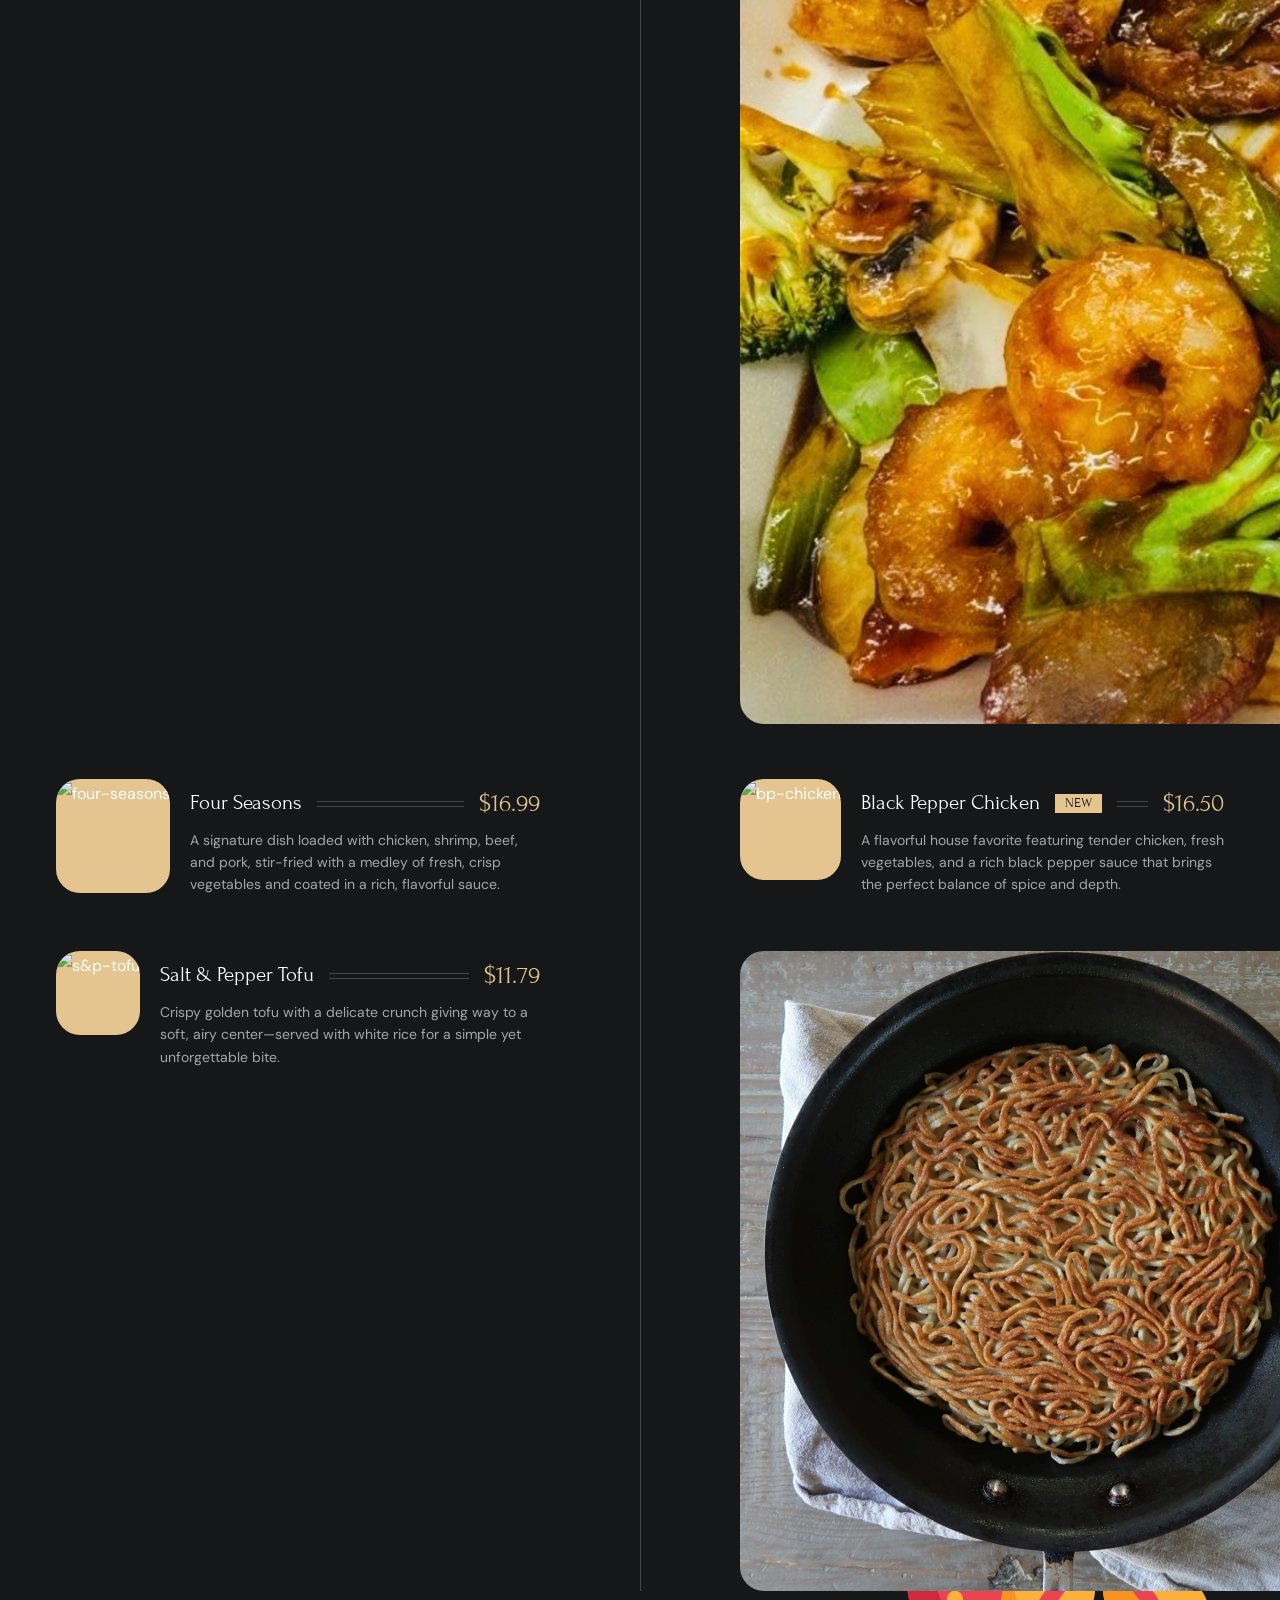
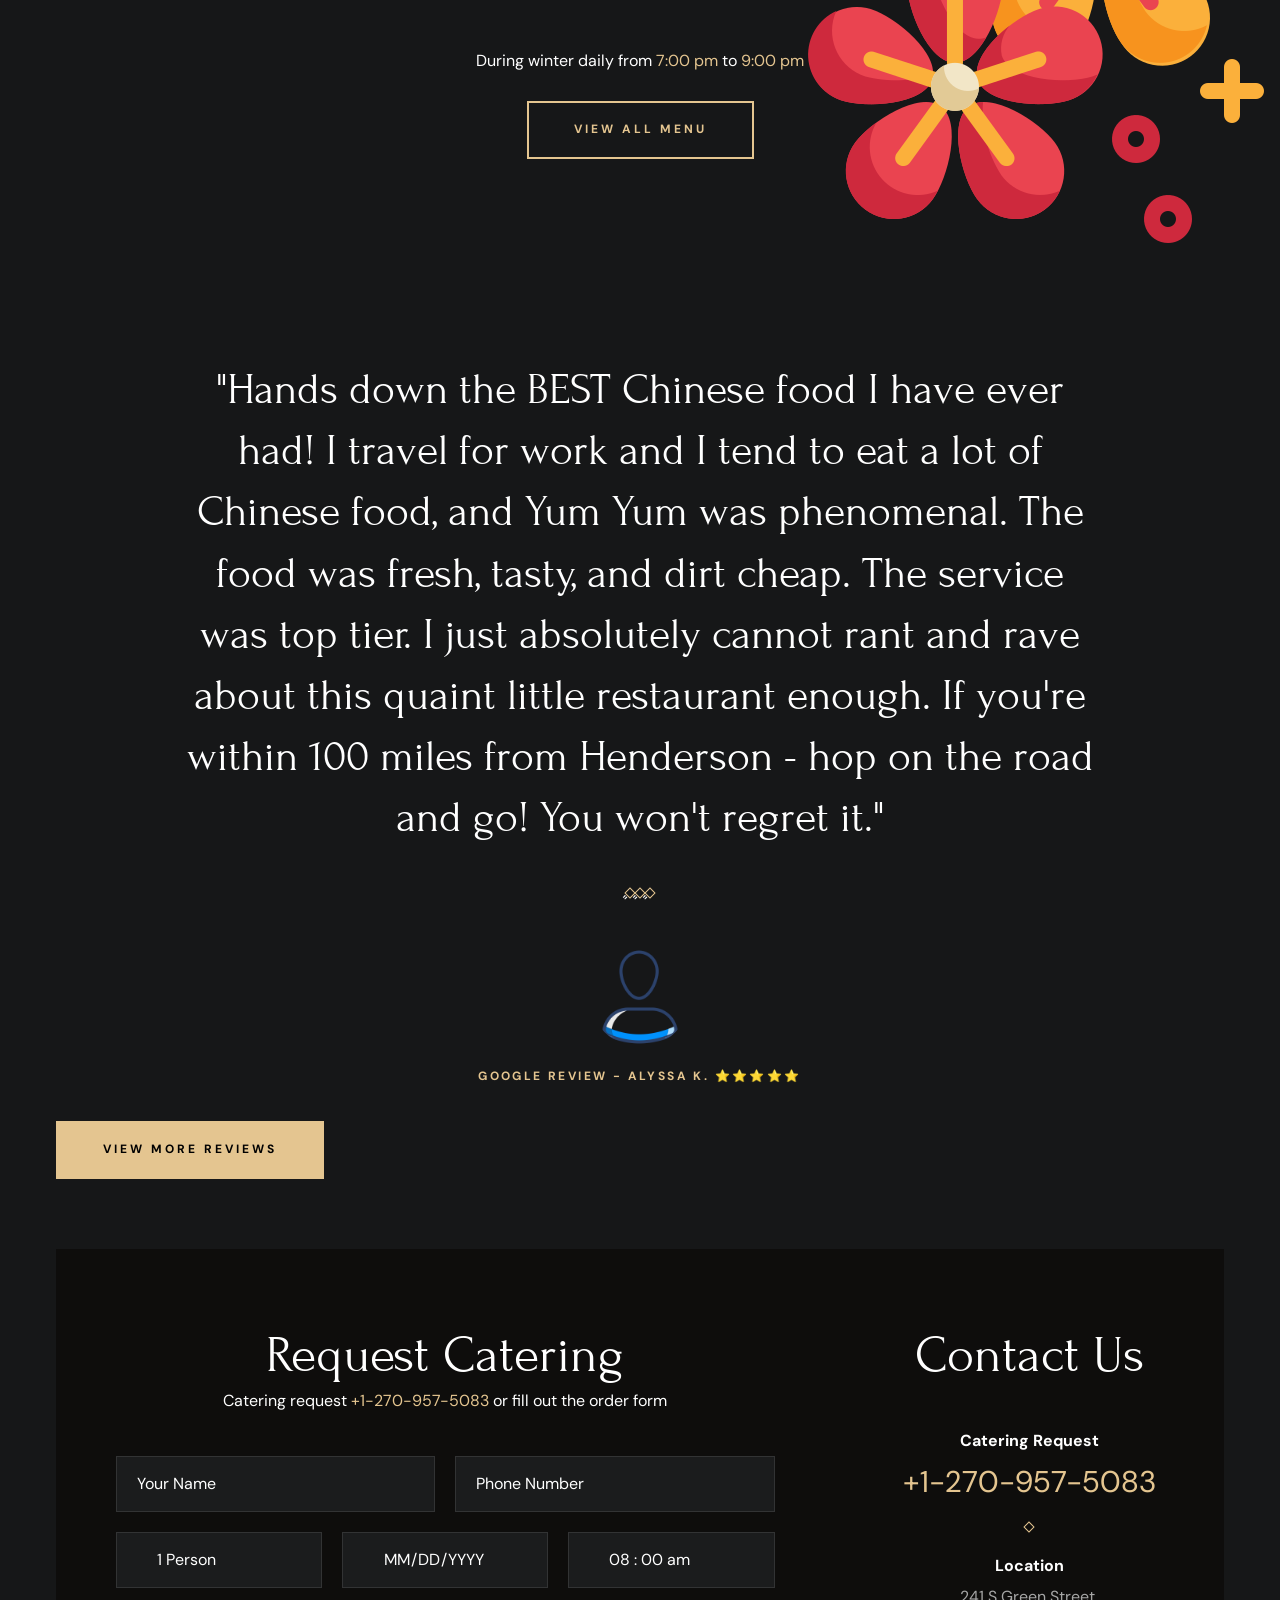
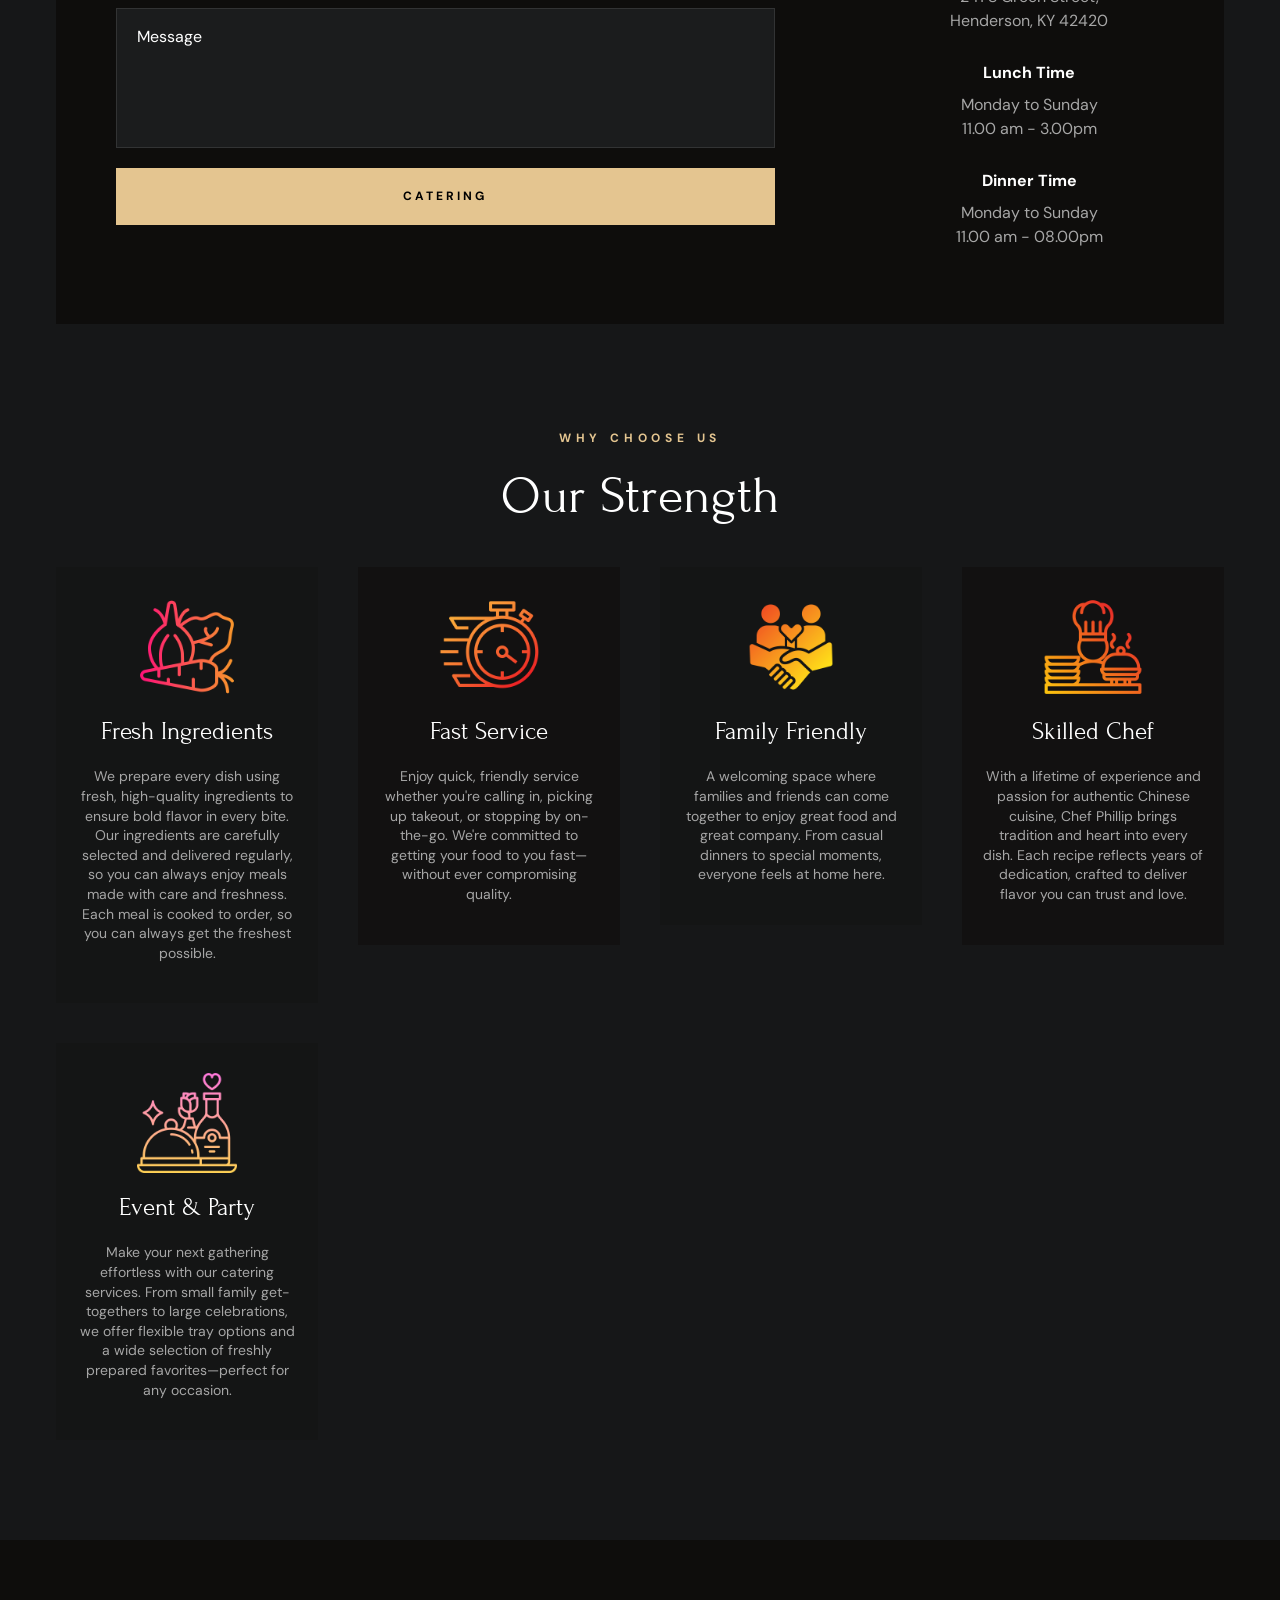
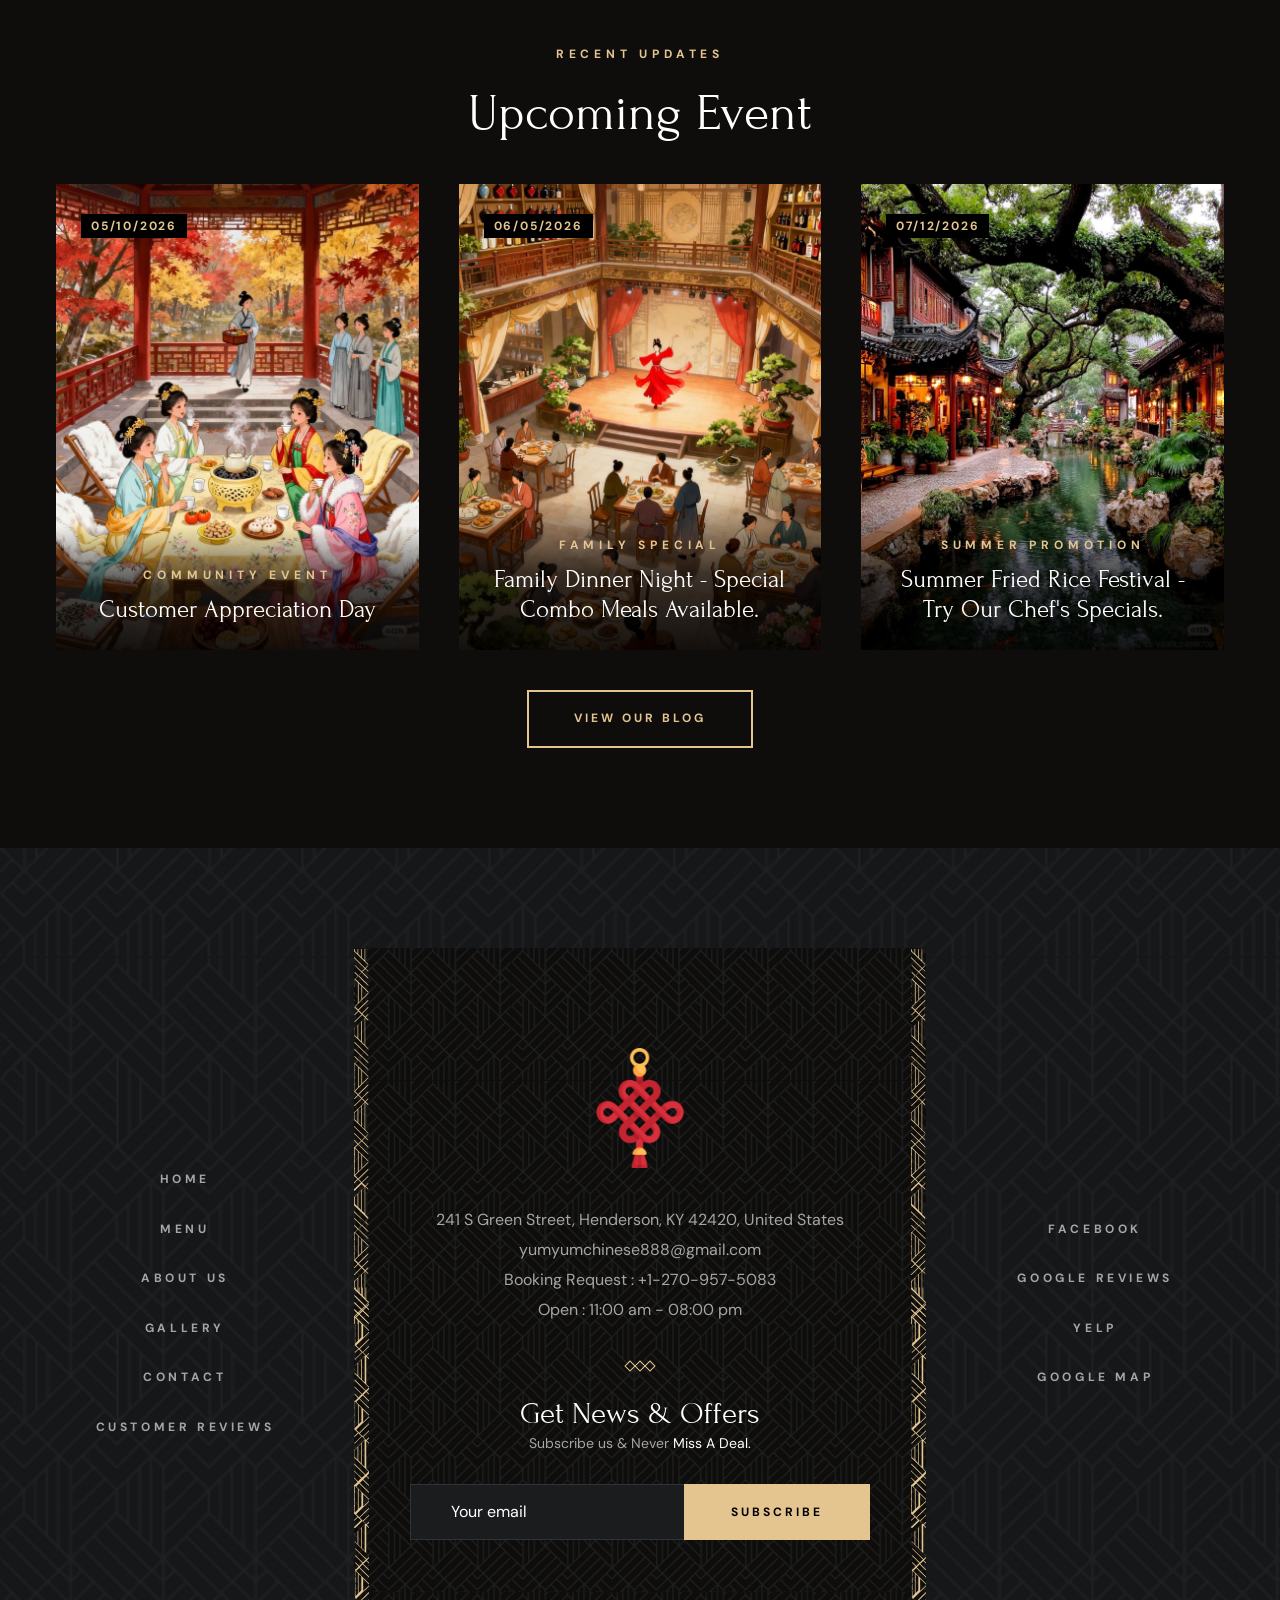
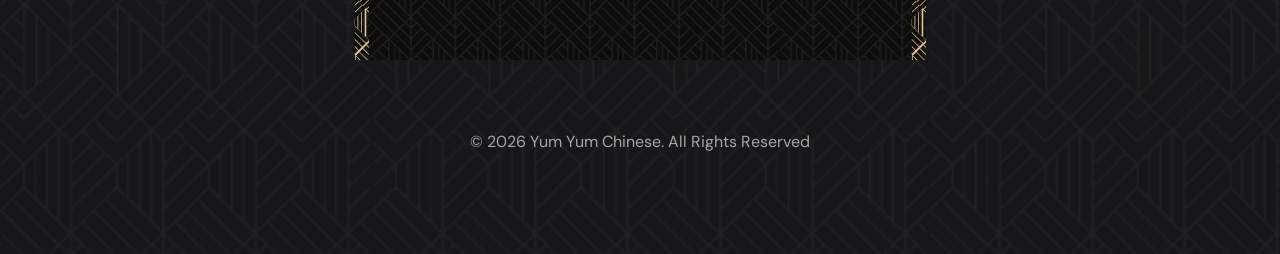
==== commit 937b9c0a: "adding more pics" ====
--- a/index.html
+++ b/index.html
@@ -578,8 +578,8 @@
             <li>
               <div class="menu-card hover:card">
 
-                <figure class="card-banner img-holder" style="--width: 100; --height: 100;">
-                  <img src="./assets/images/sample-2.png" width="100" height="100" loading="lazy" alt="happy-family"
+                <figure class="card-banner img-holder" style="--width: 50; --height: 50;">
+                  <img src="./assets/images/happy-family-sm.jpeg" width="50" height="50" loading="lazy" alt="happy-family"
                     class="img-cover">
                 </figure>
 
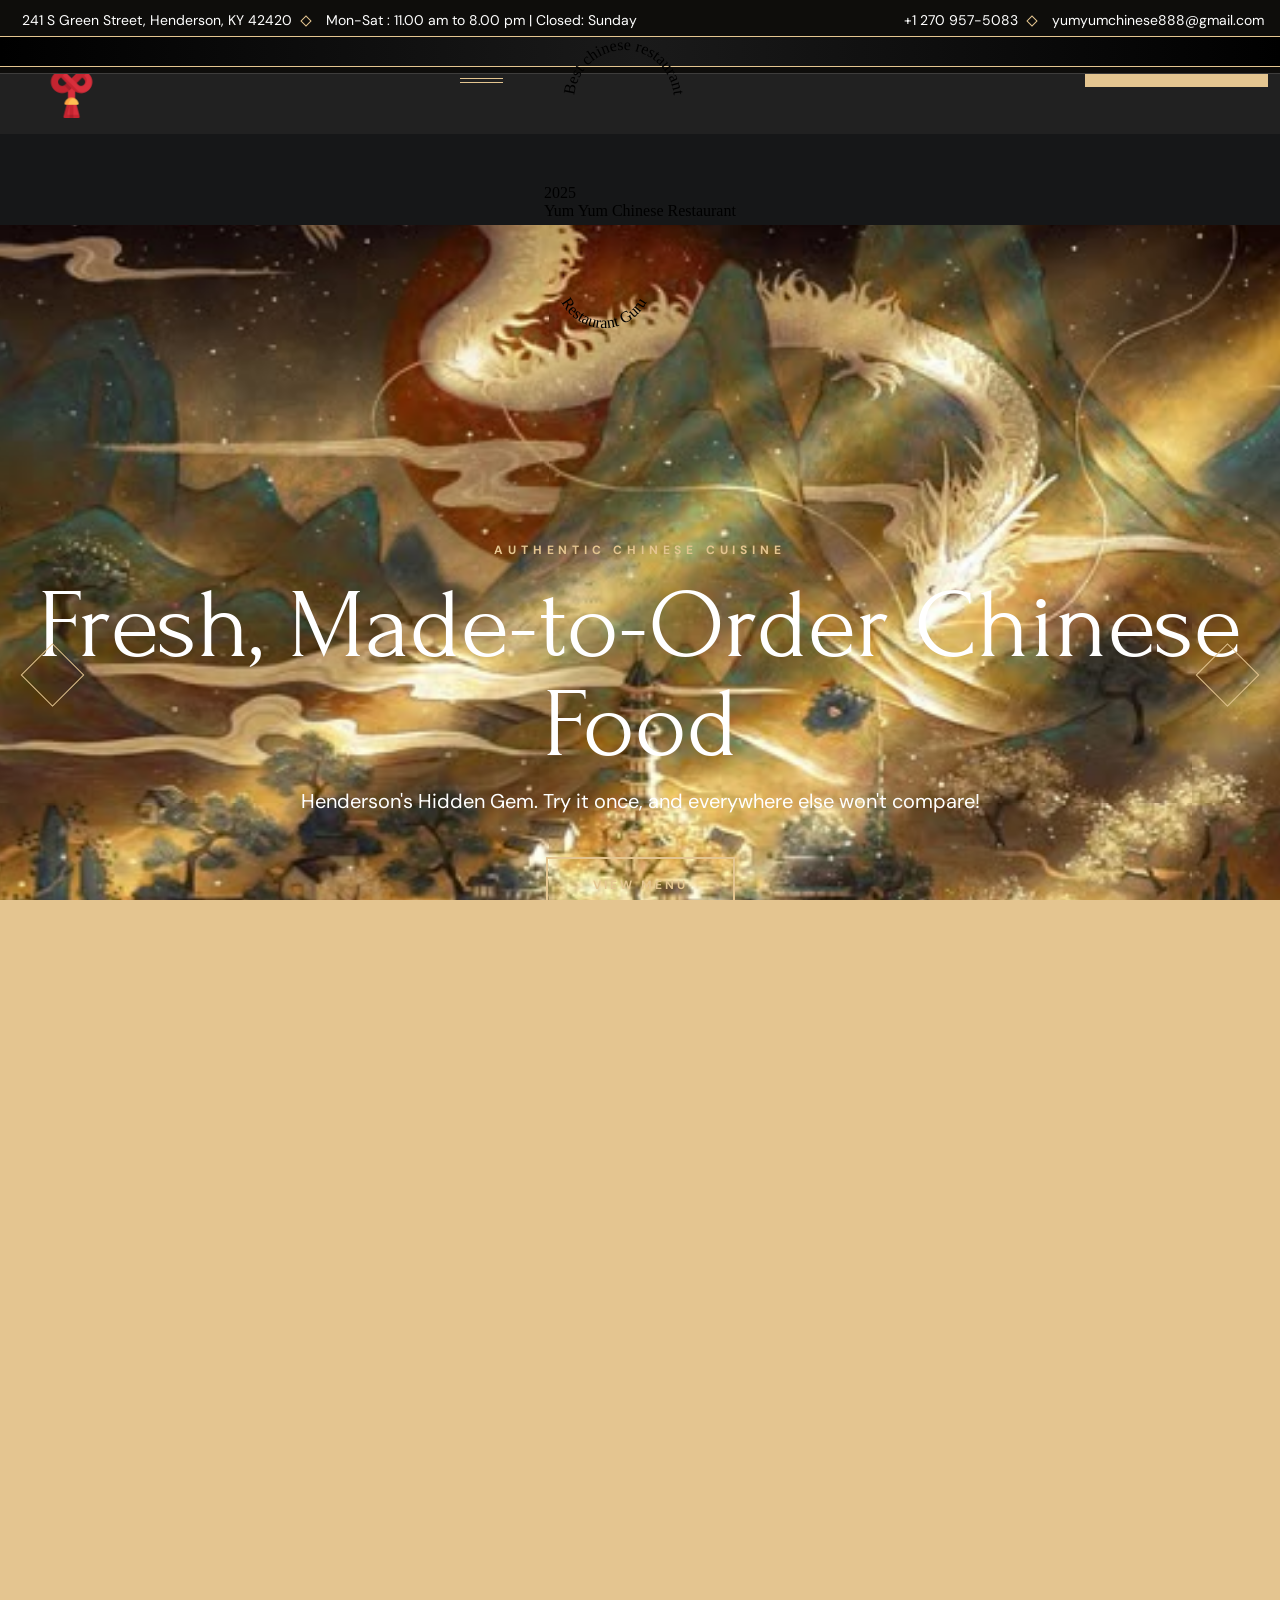
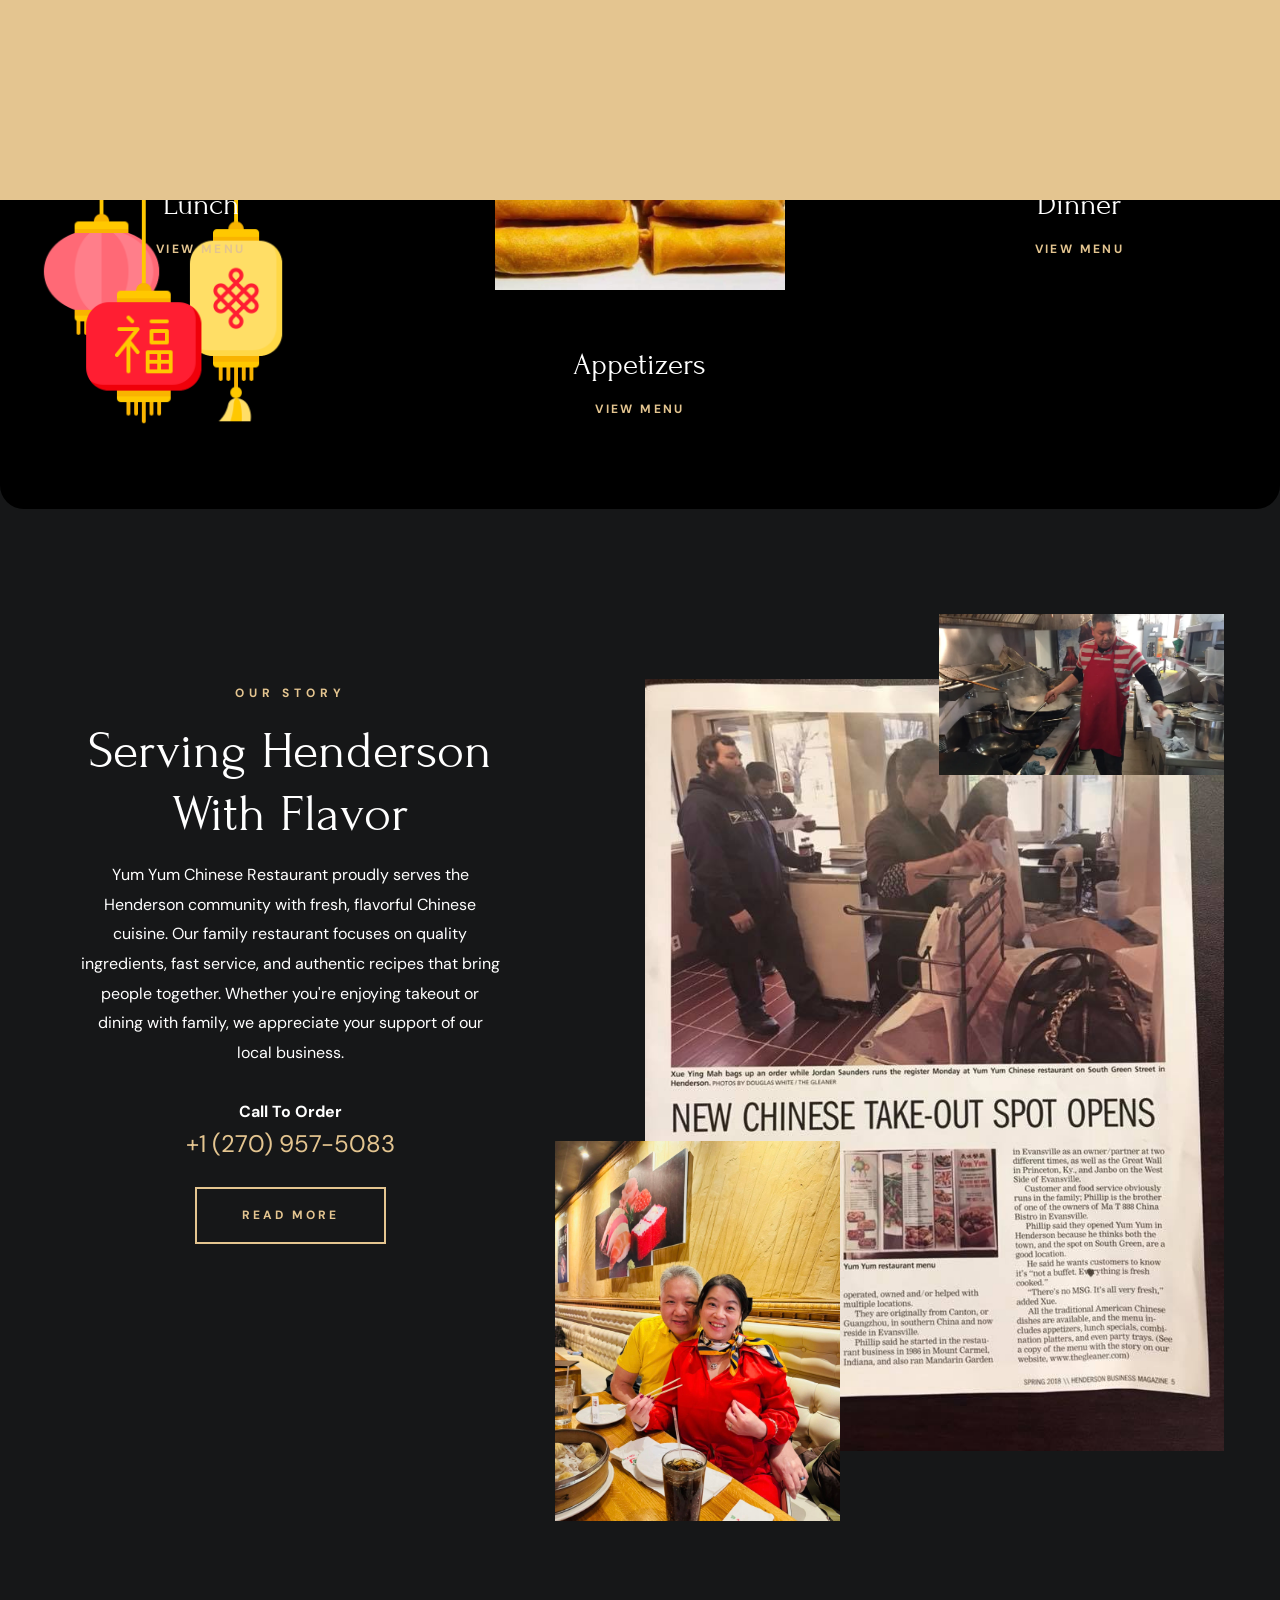
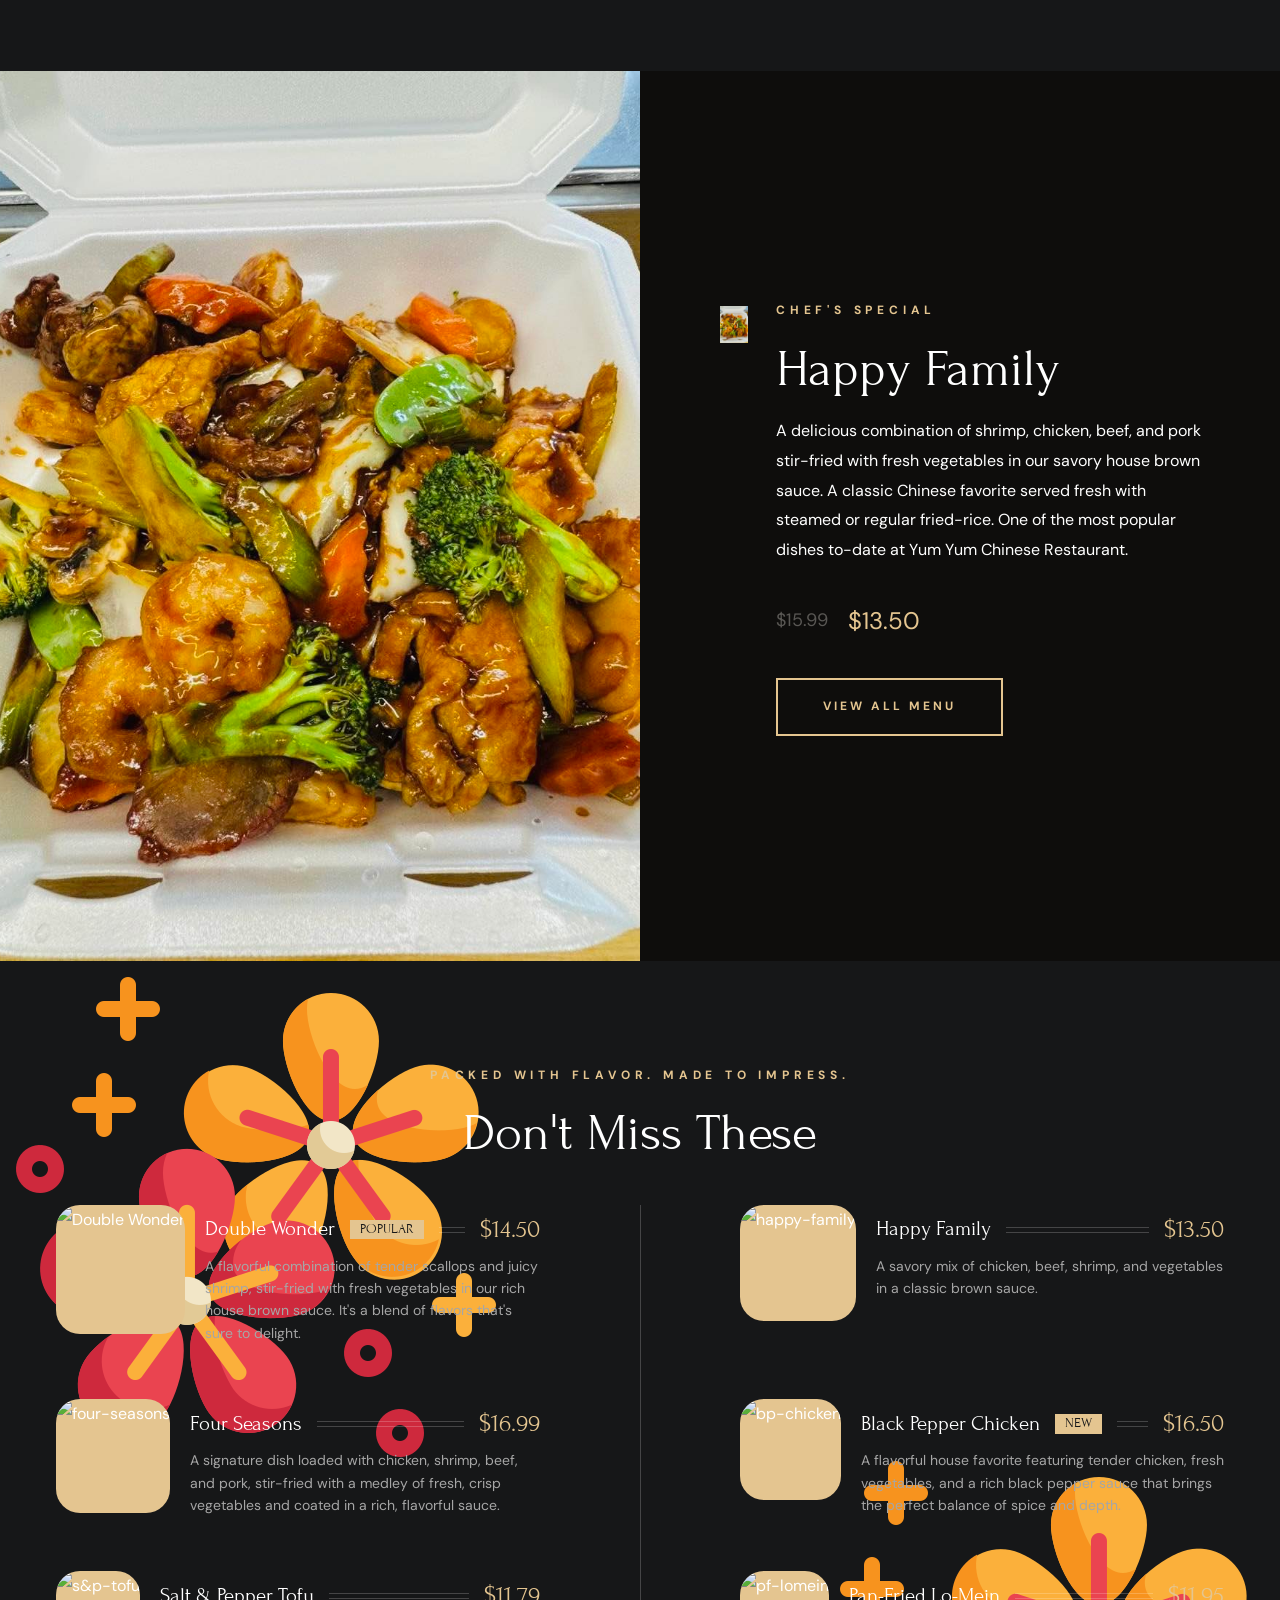
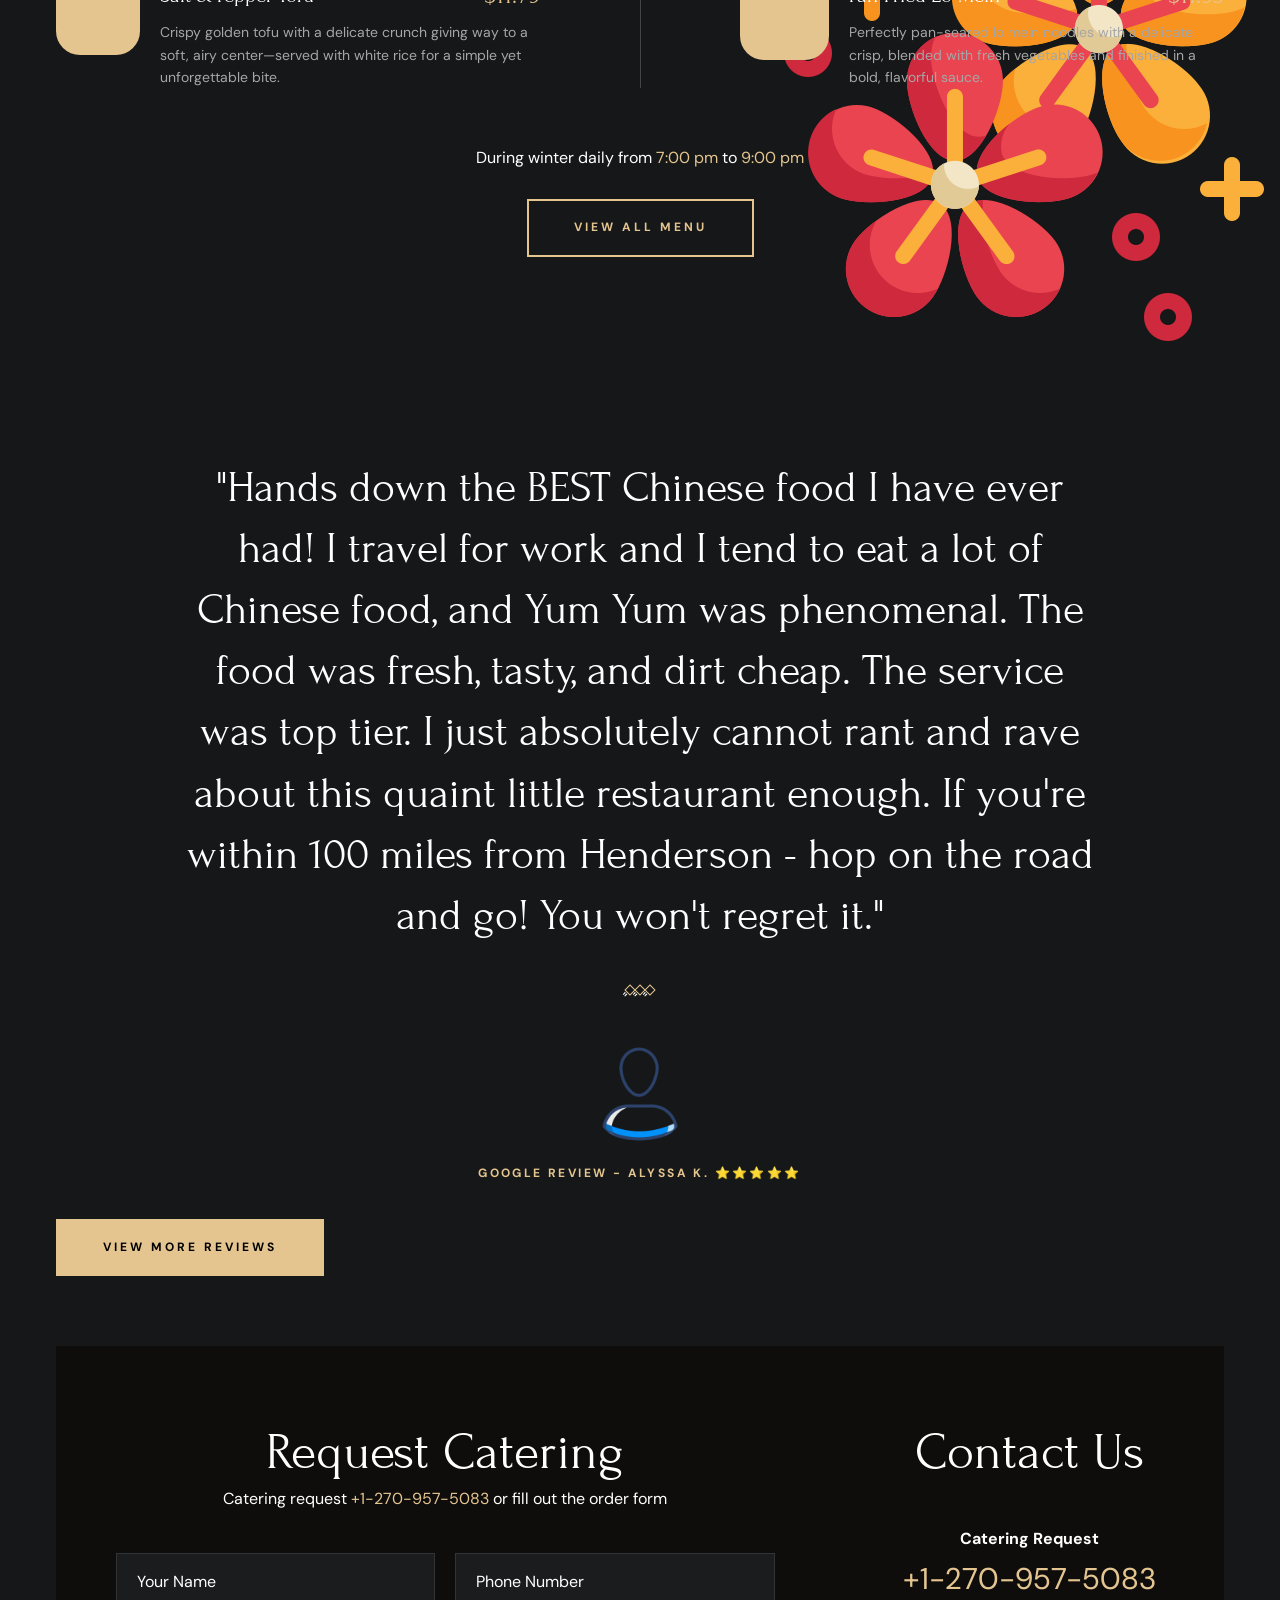
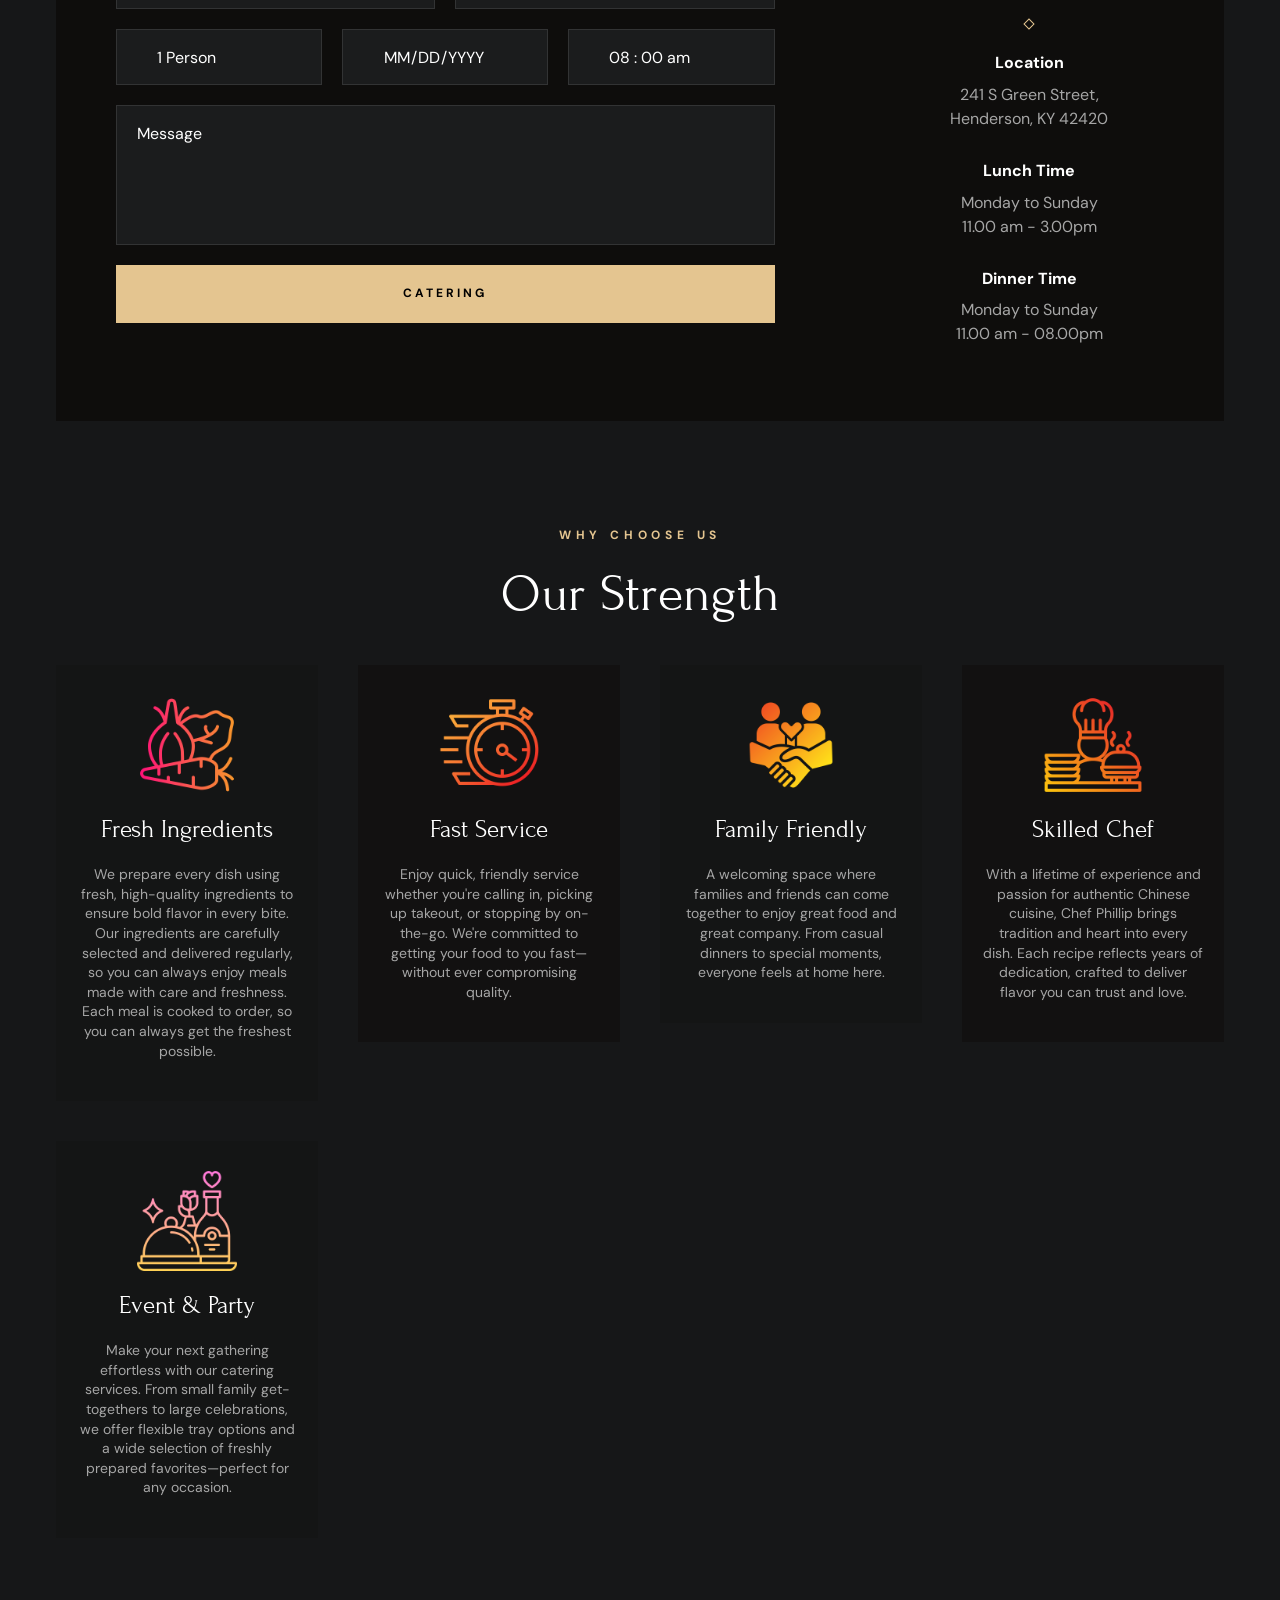
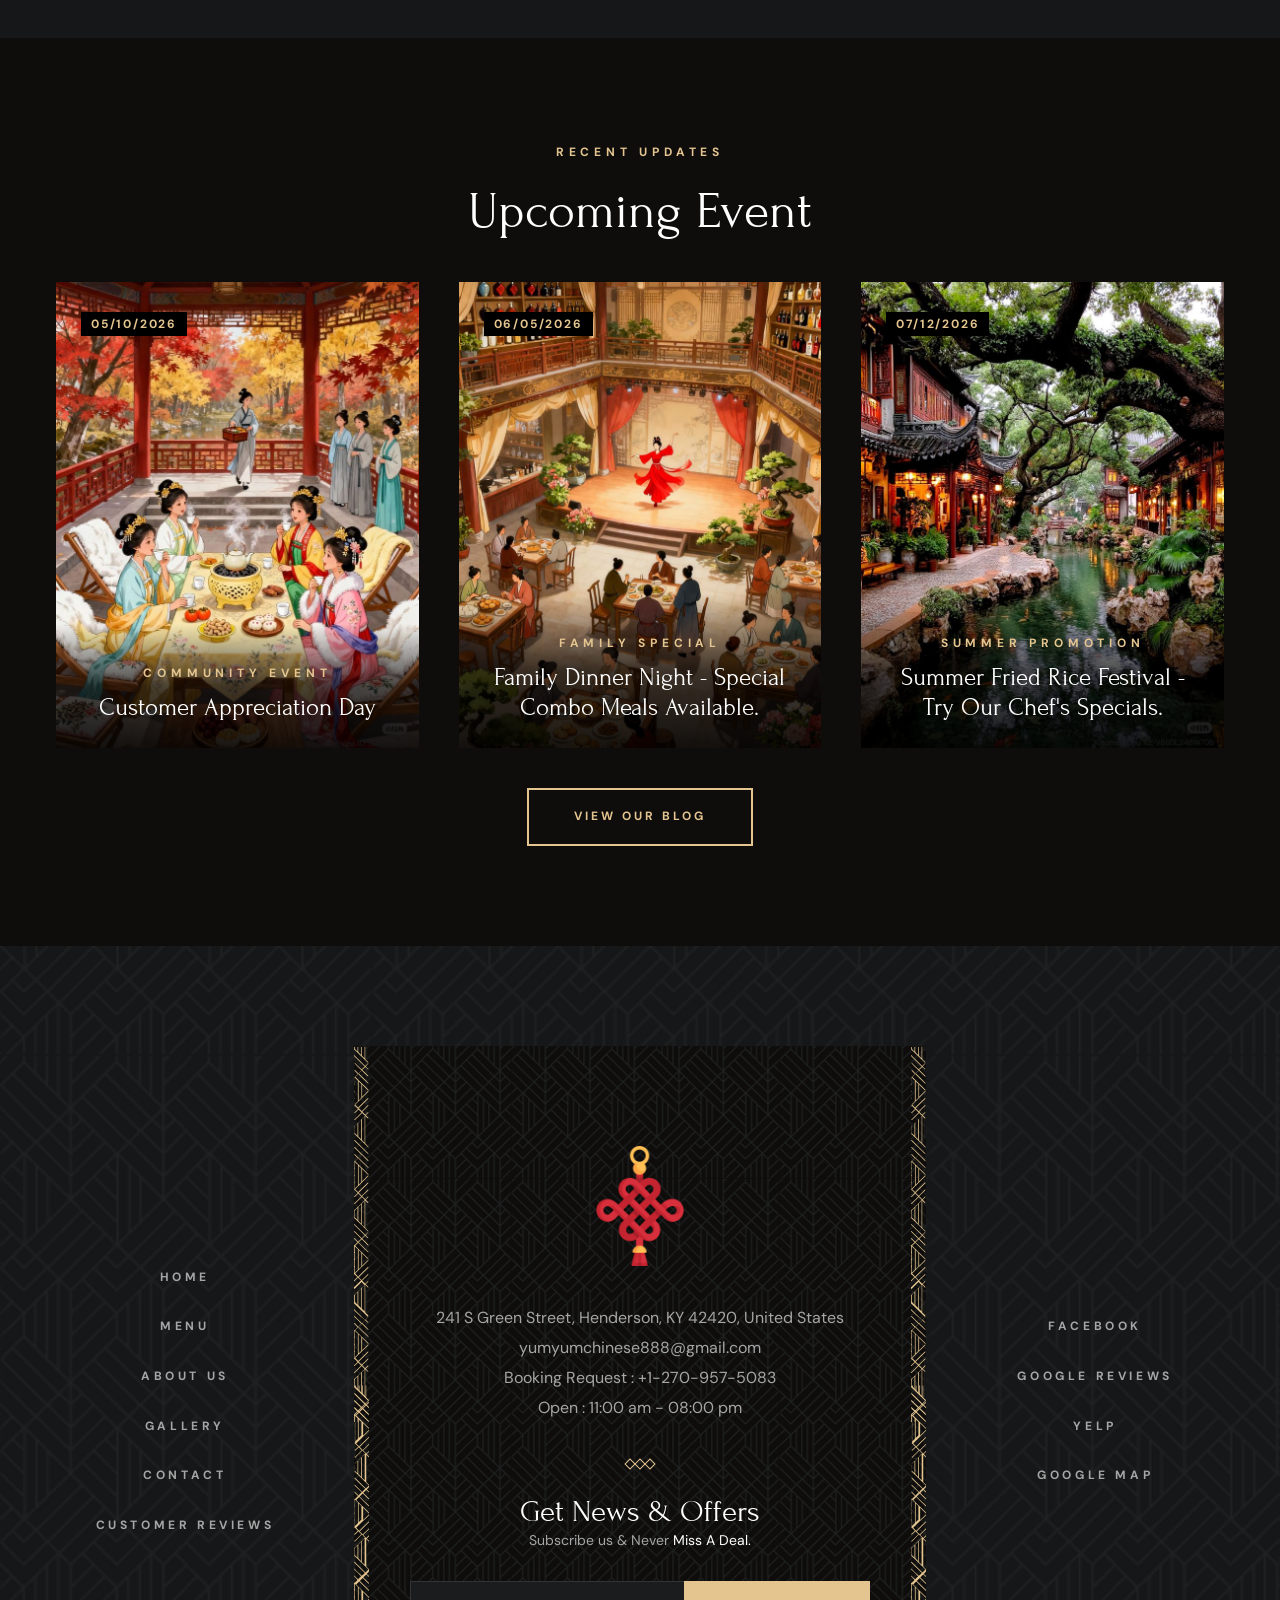
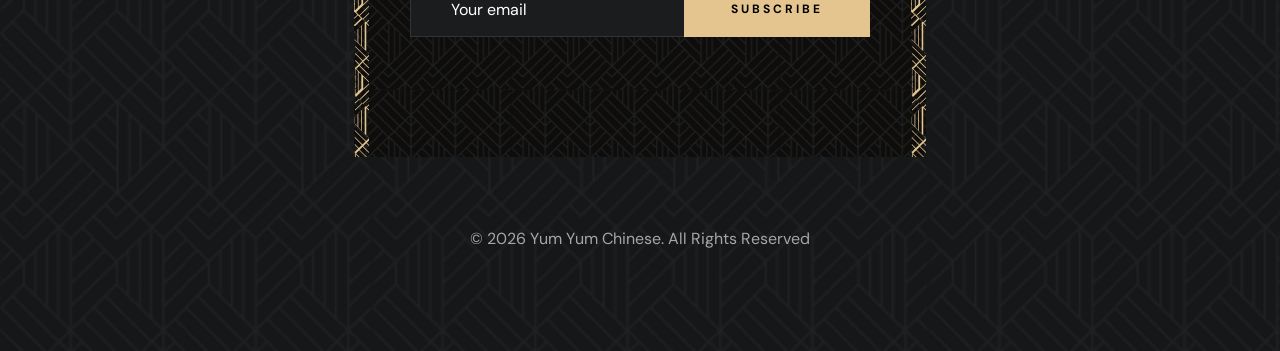
==== commit 3e8c1725: "removing images" ====
--- a/index.html
+++ b/index.html
@@ -578,8 +578,8 @@
             <li>
               <div class="menu-card hover:card">
 
-                <figure class="card-banner img-holder" style="--width: 50; --height: 50;">
-                  <img src="./assets/images/happy-family-sm.jpeg" width="50" height="50" loading="lazy" alt="happy-family"
+                <figure class="card-banner img-holder" style="--width: 100; --height: 100;">
+                  <img src="./assets/images/sample-2.png" width="100" height="100" loading="lazy" alt="happy-family"
                     class="img-cover">
                 </figure>
 
@@ -632,8 +632,8 @@
             <li>
               <div class="menu-card hover:card">
 
-                <figure class="card-banner img-holder" style="--width: 50; --height: 50;">
-                  <img src="./assets/images/sample-4.png" width="50" height="50" loading="lazy" alt="bp-chicken"
+                <figure class="card-banner img-holder" style="--width: 100; --height: 100;">
+                  <img src="./assets/images/sample-4.png" width="100" height="100" loading="lazy" alt="bp-chicken"
                     class="img-cover">
                 </figure>
 
@@ -689,7 +689,7 @@
               <div class="menu-card hover:card">
 
                 <figure class="card-banner img-holder" style="--width: 100; --height: 100;">
-                  <img src="./assets/images/panfried-noodle.jpg" width="100" height="100" loading="lazy" alt="pf-lomein"
+                  <img src="./assets/images/sample-6.png" width="100" height="100" loading="lazy" alt="pf-lomein"
                     class="img-cover">
                 </figure>
 
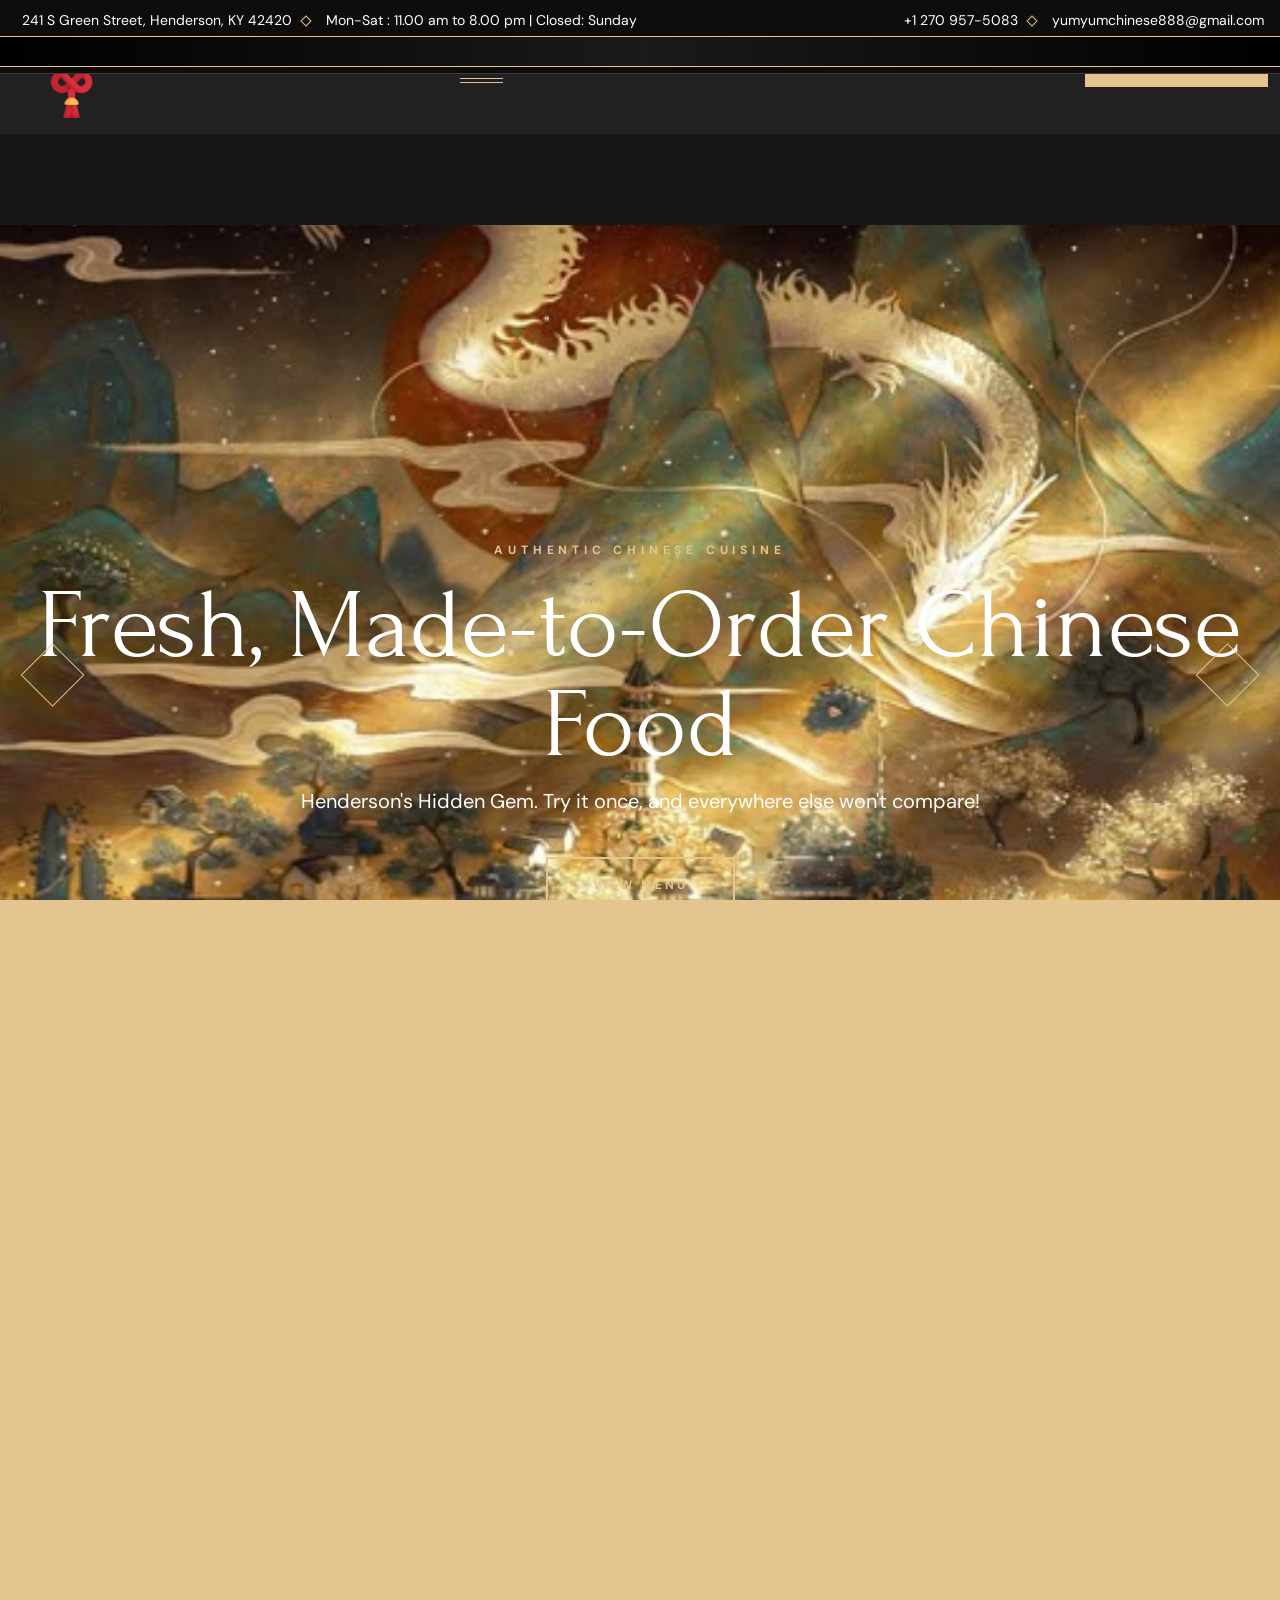
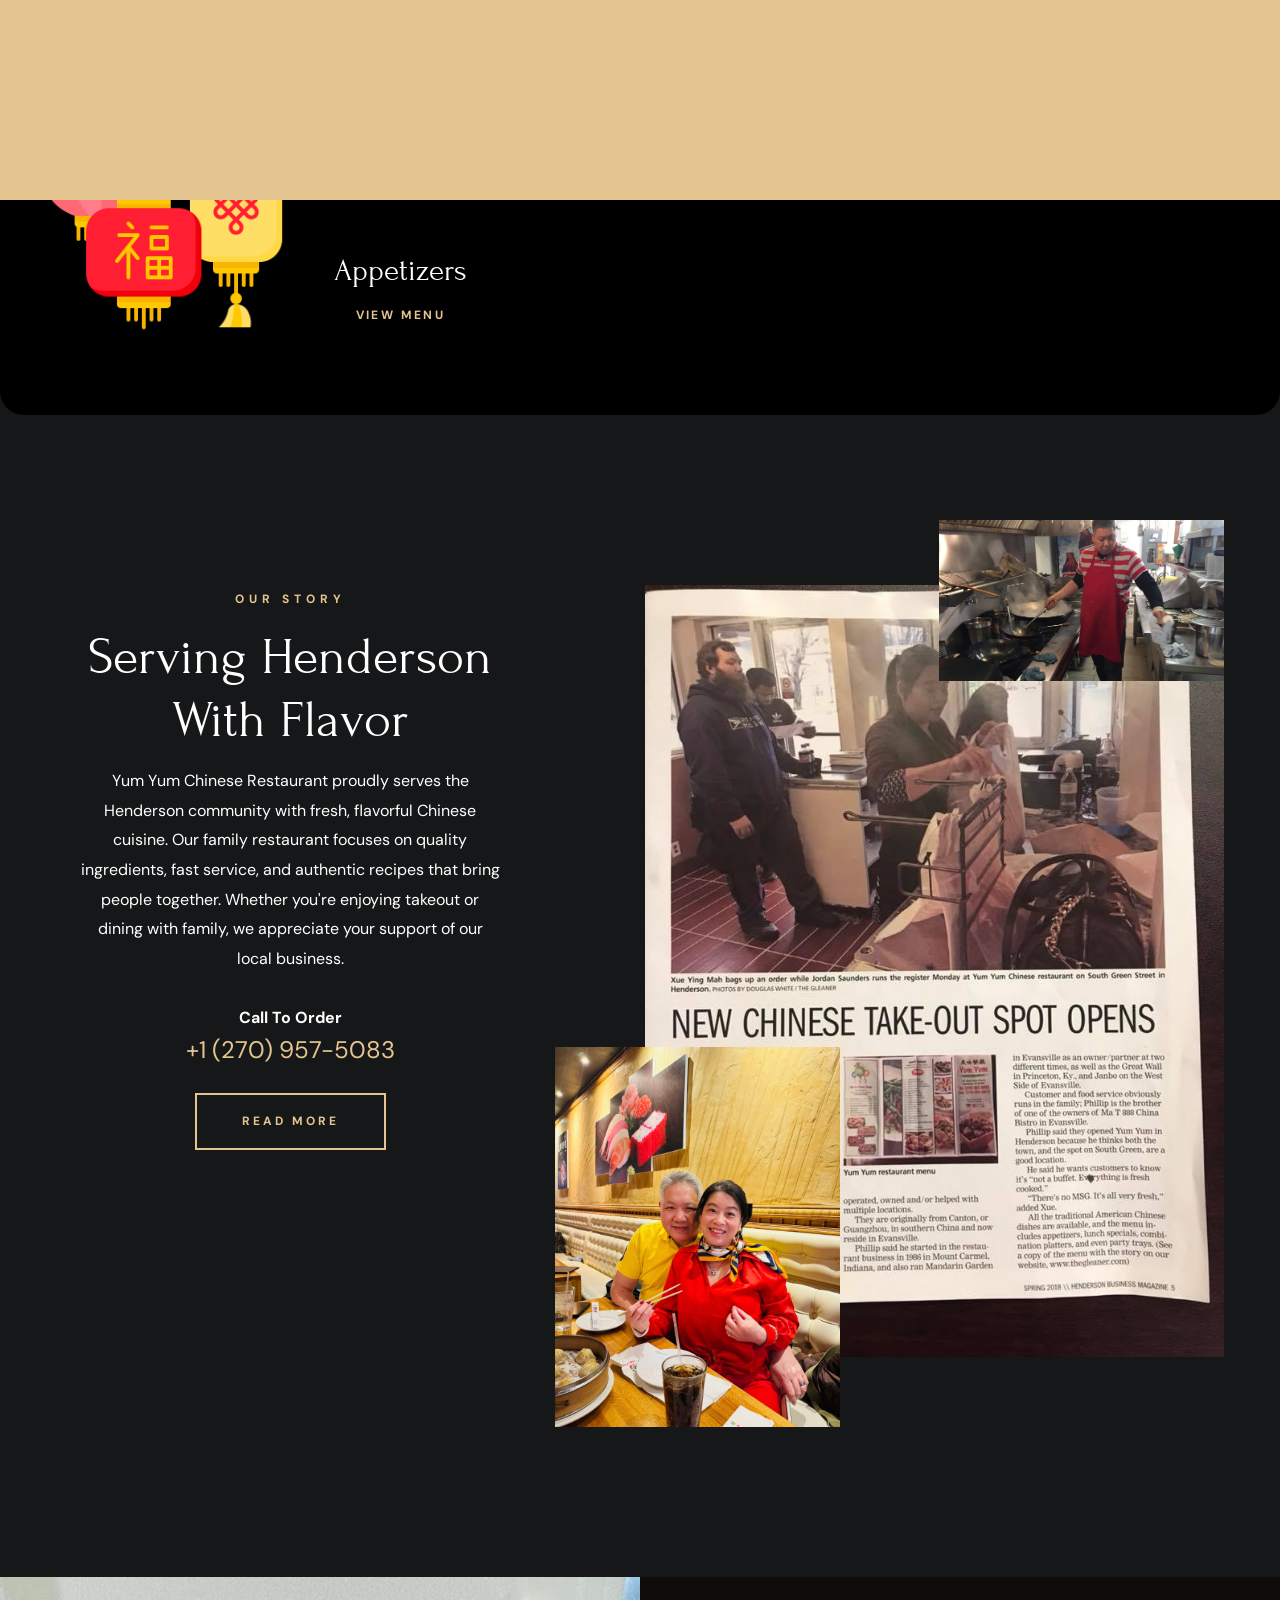
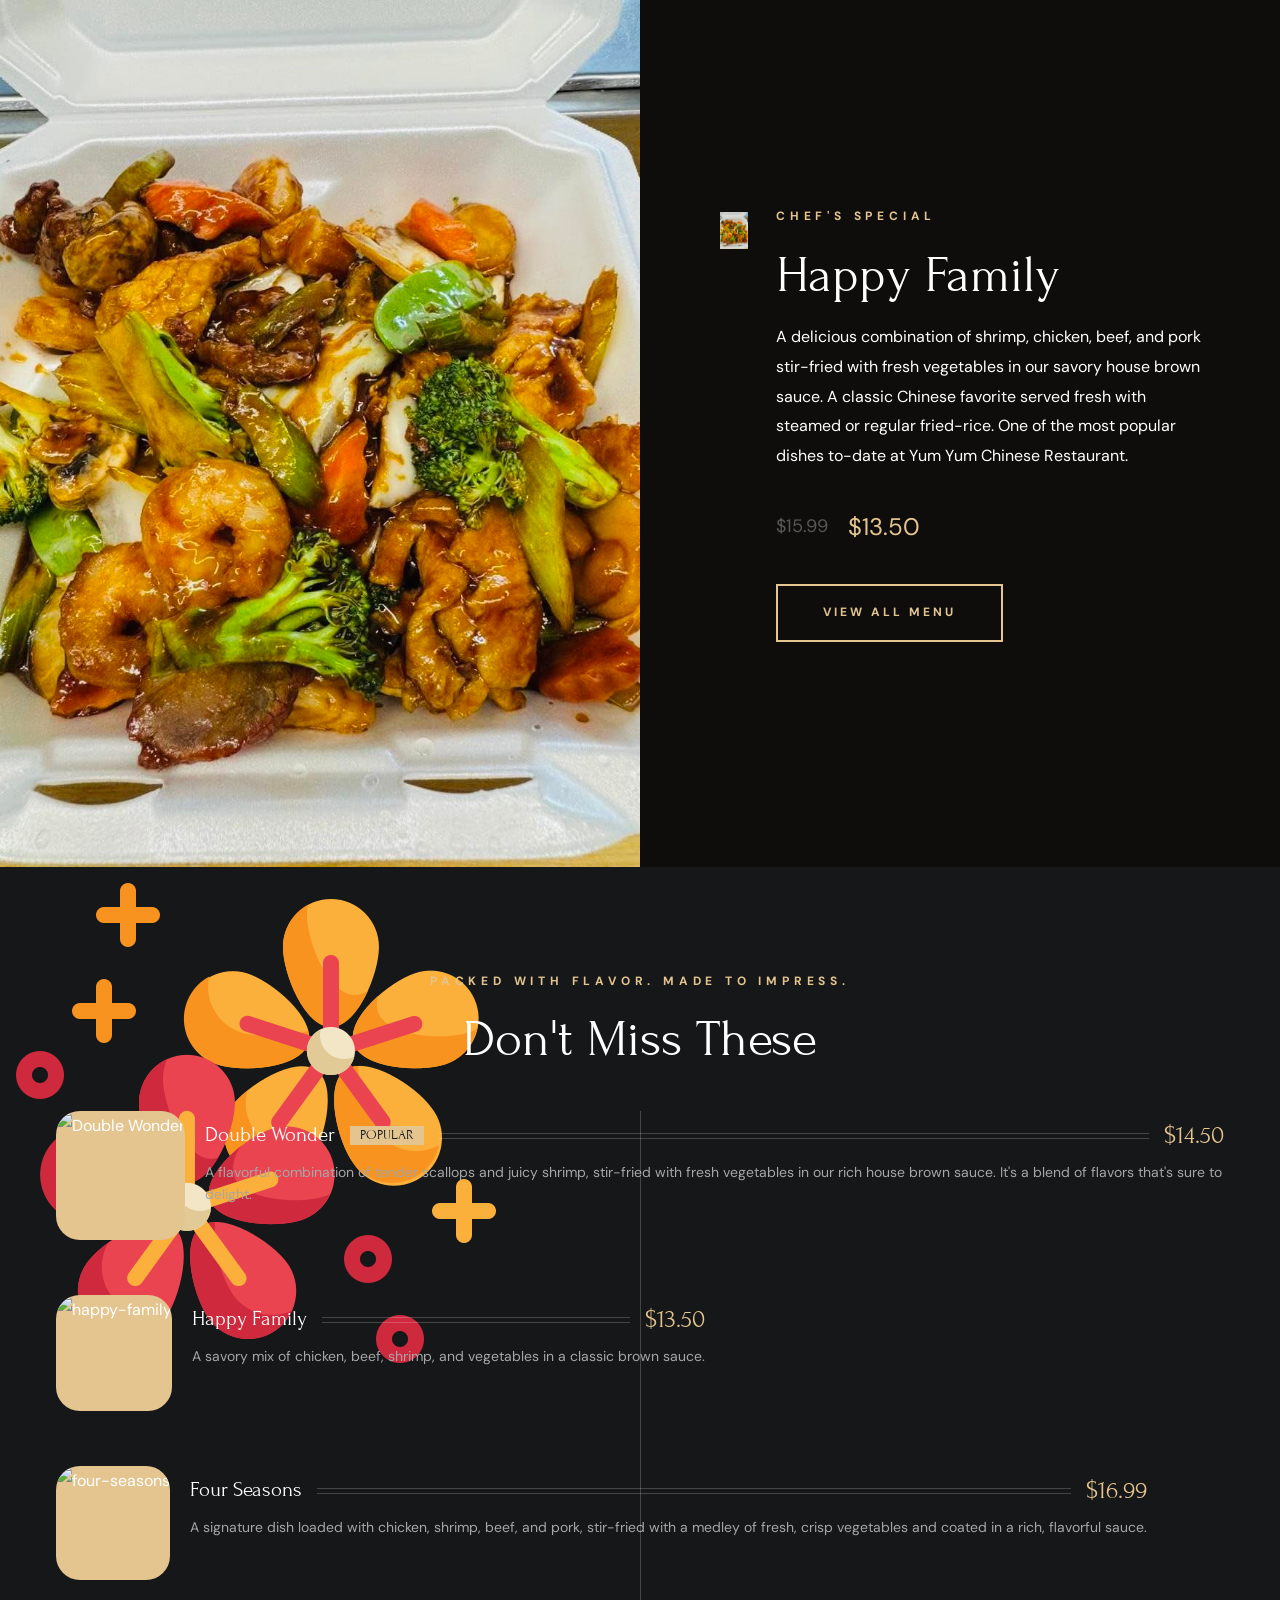
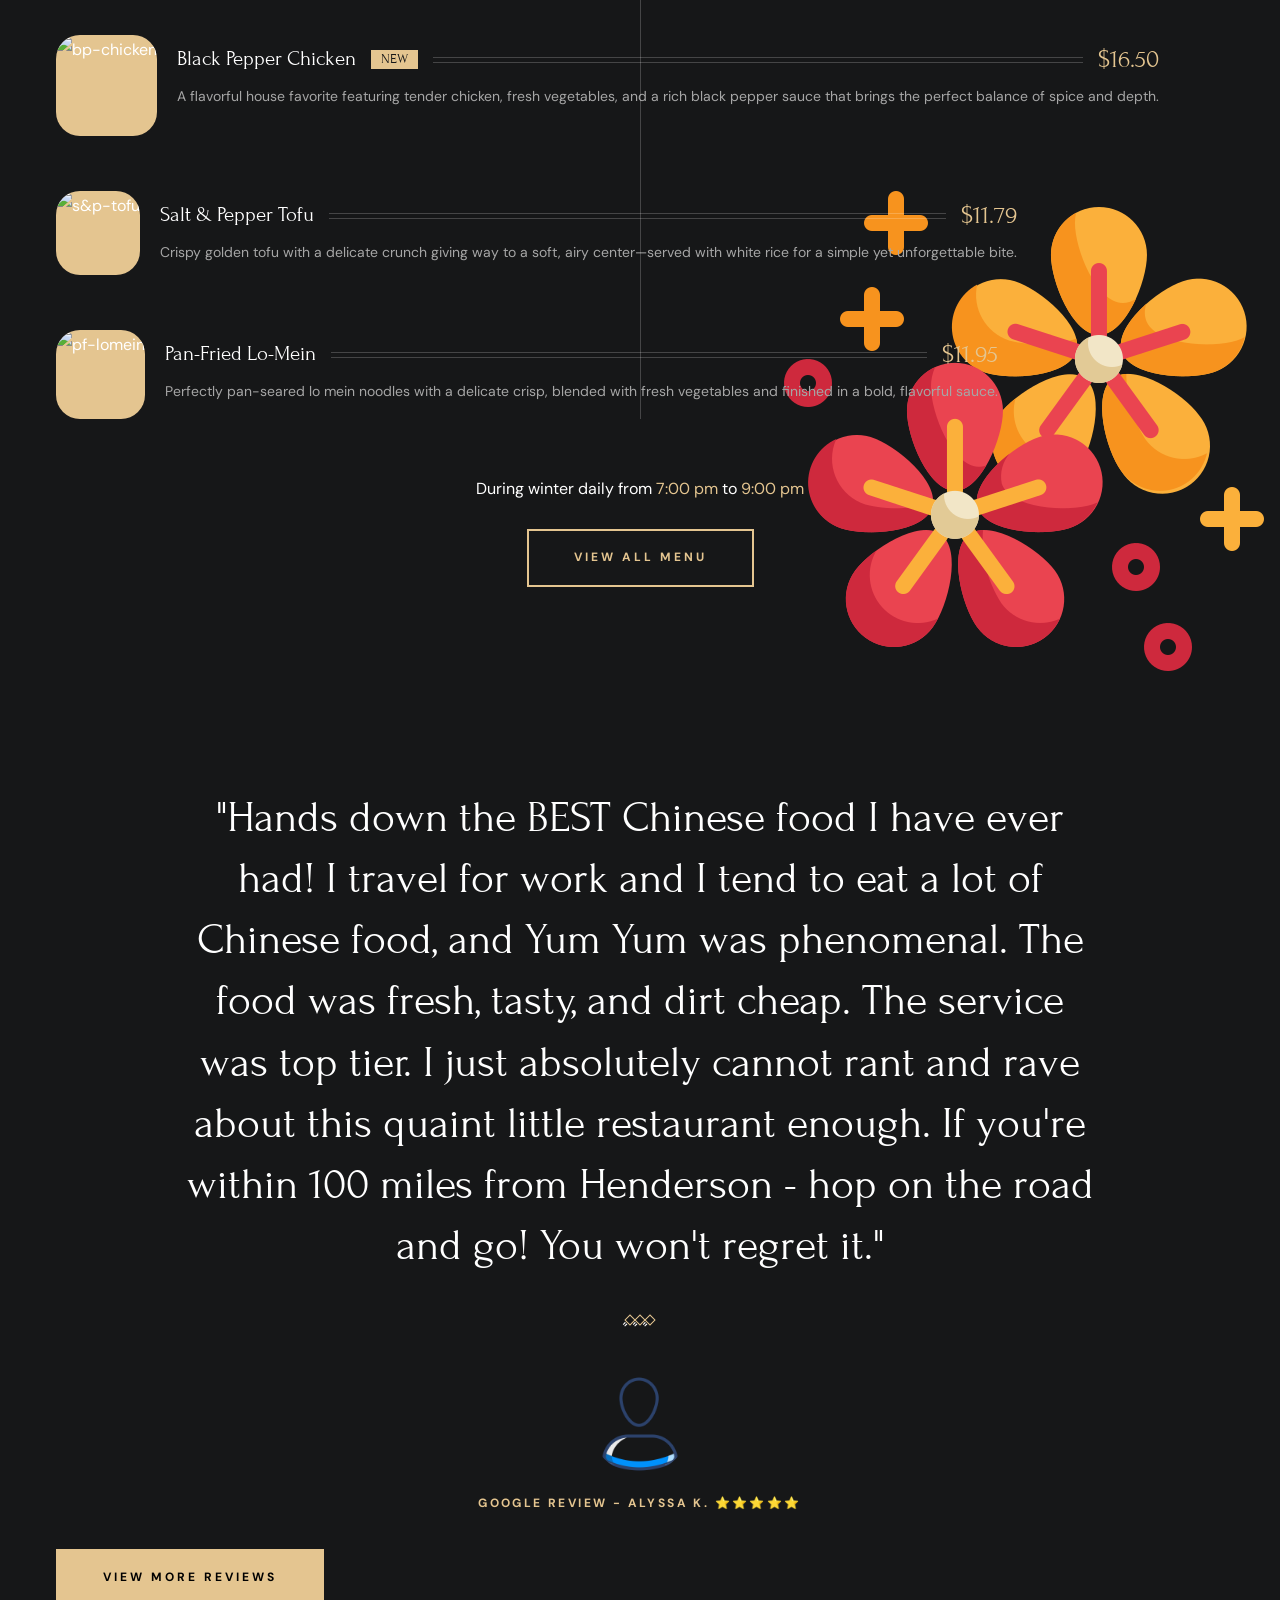
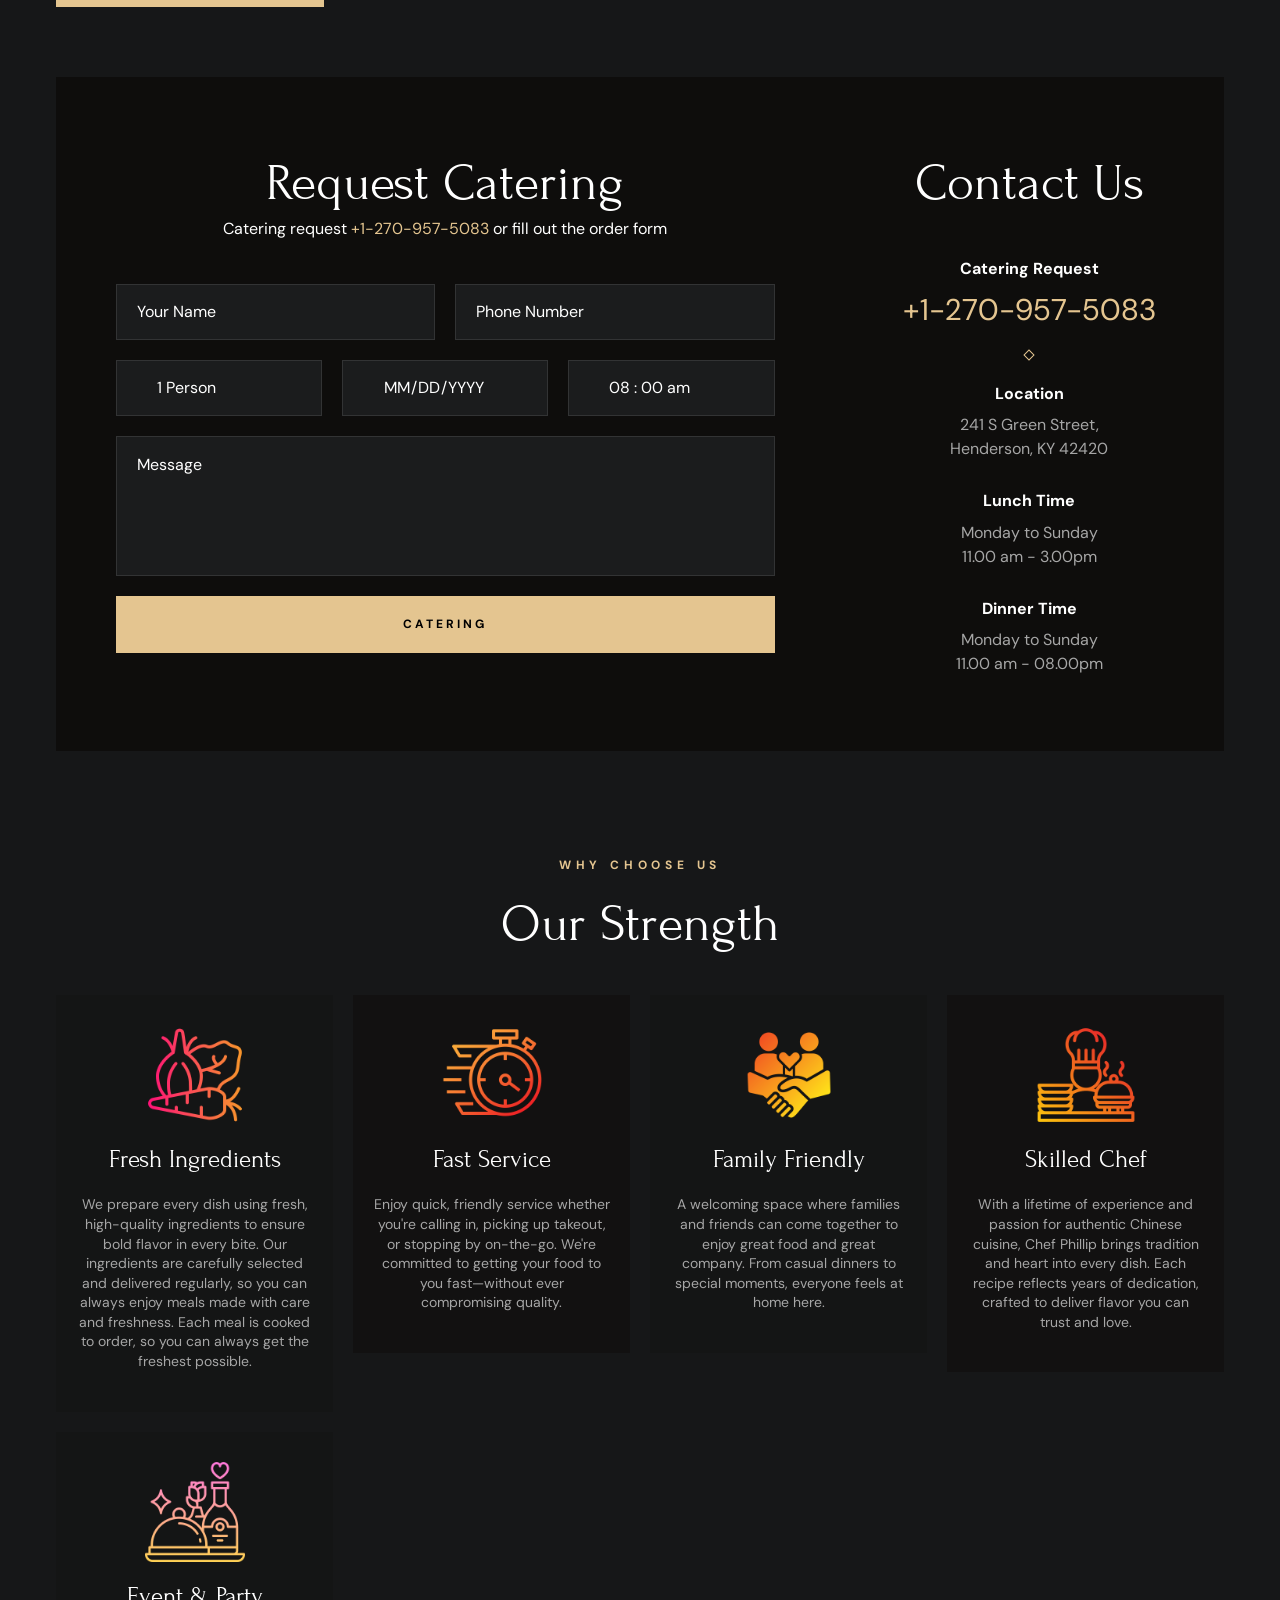
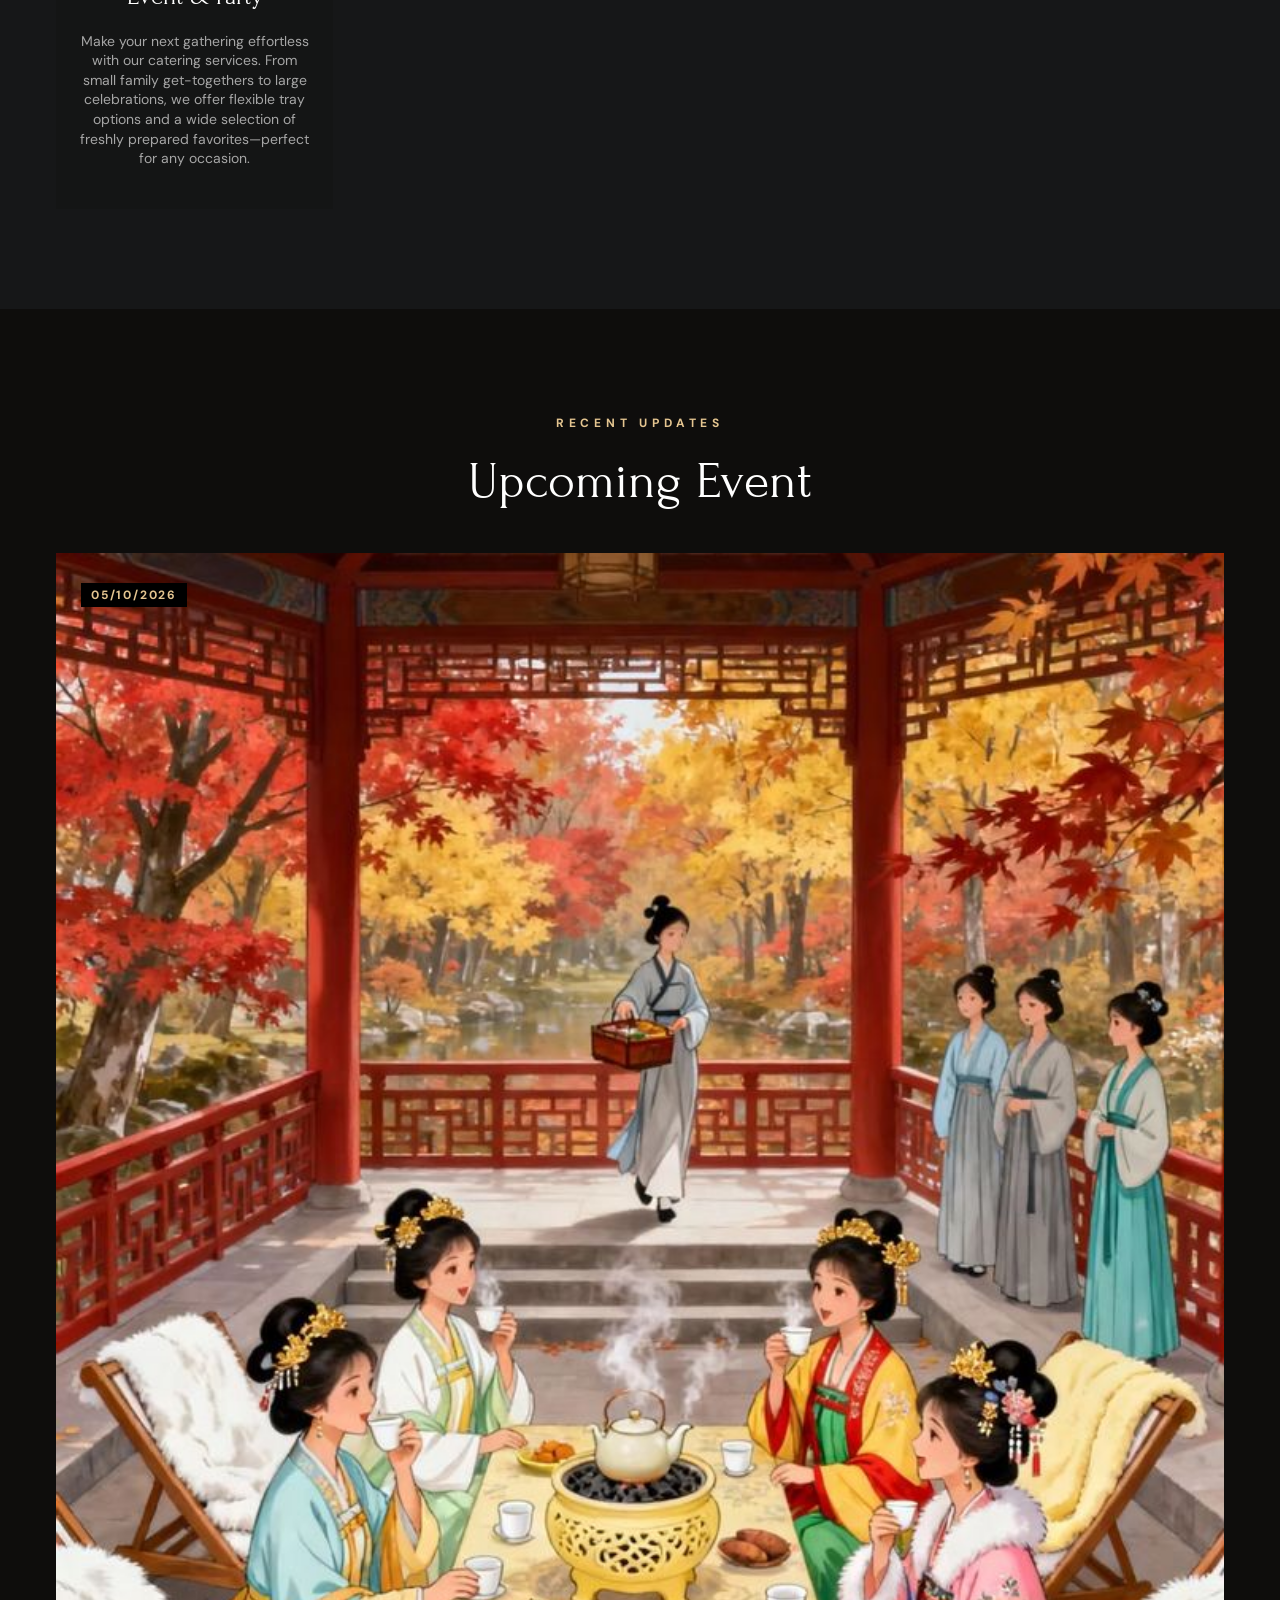
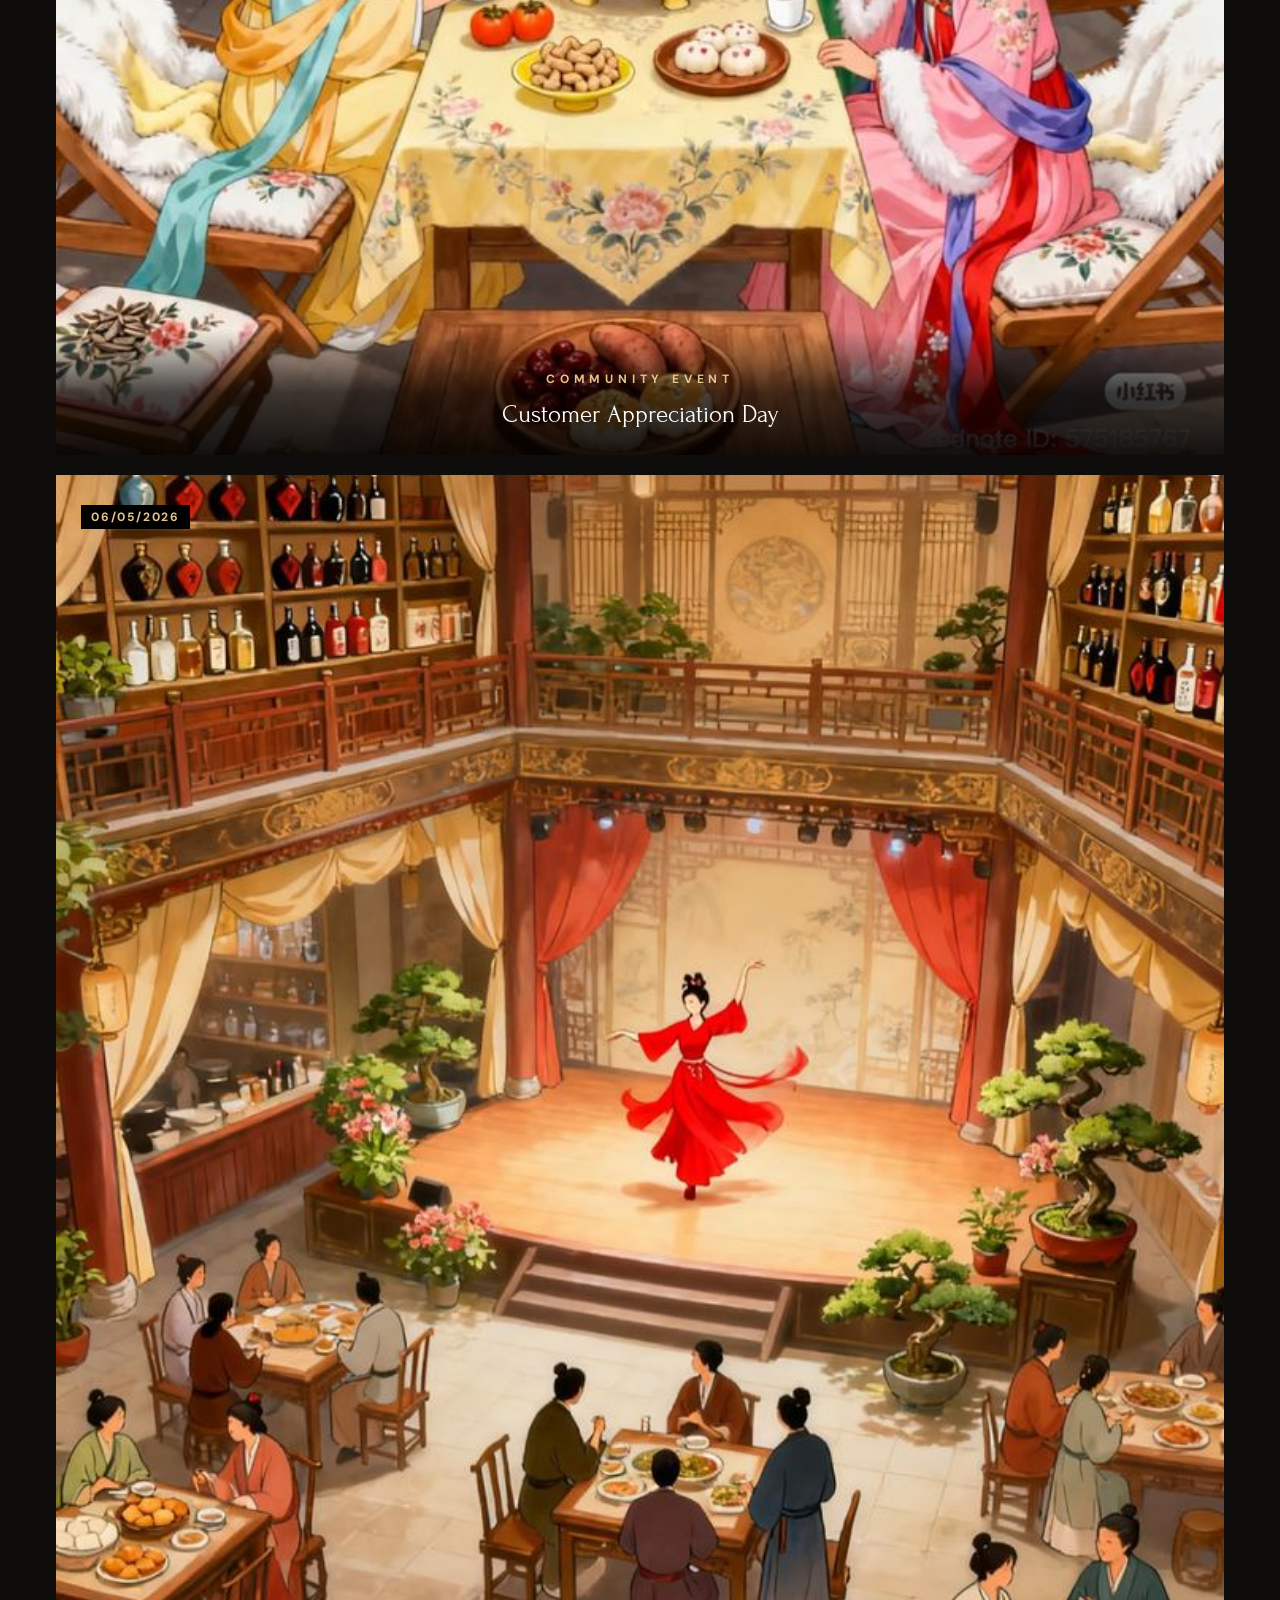
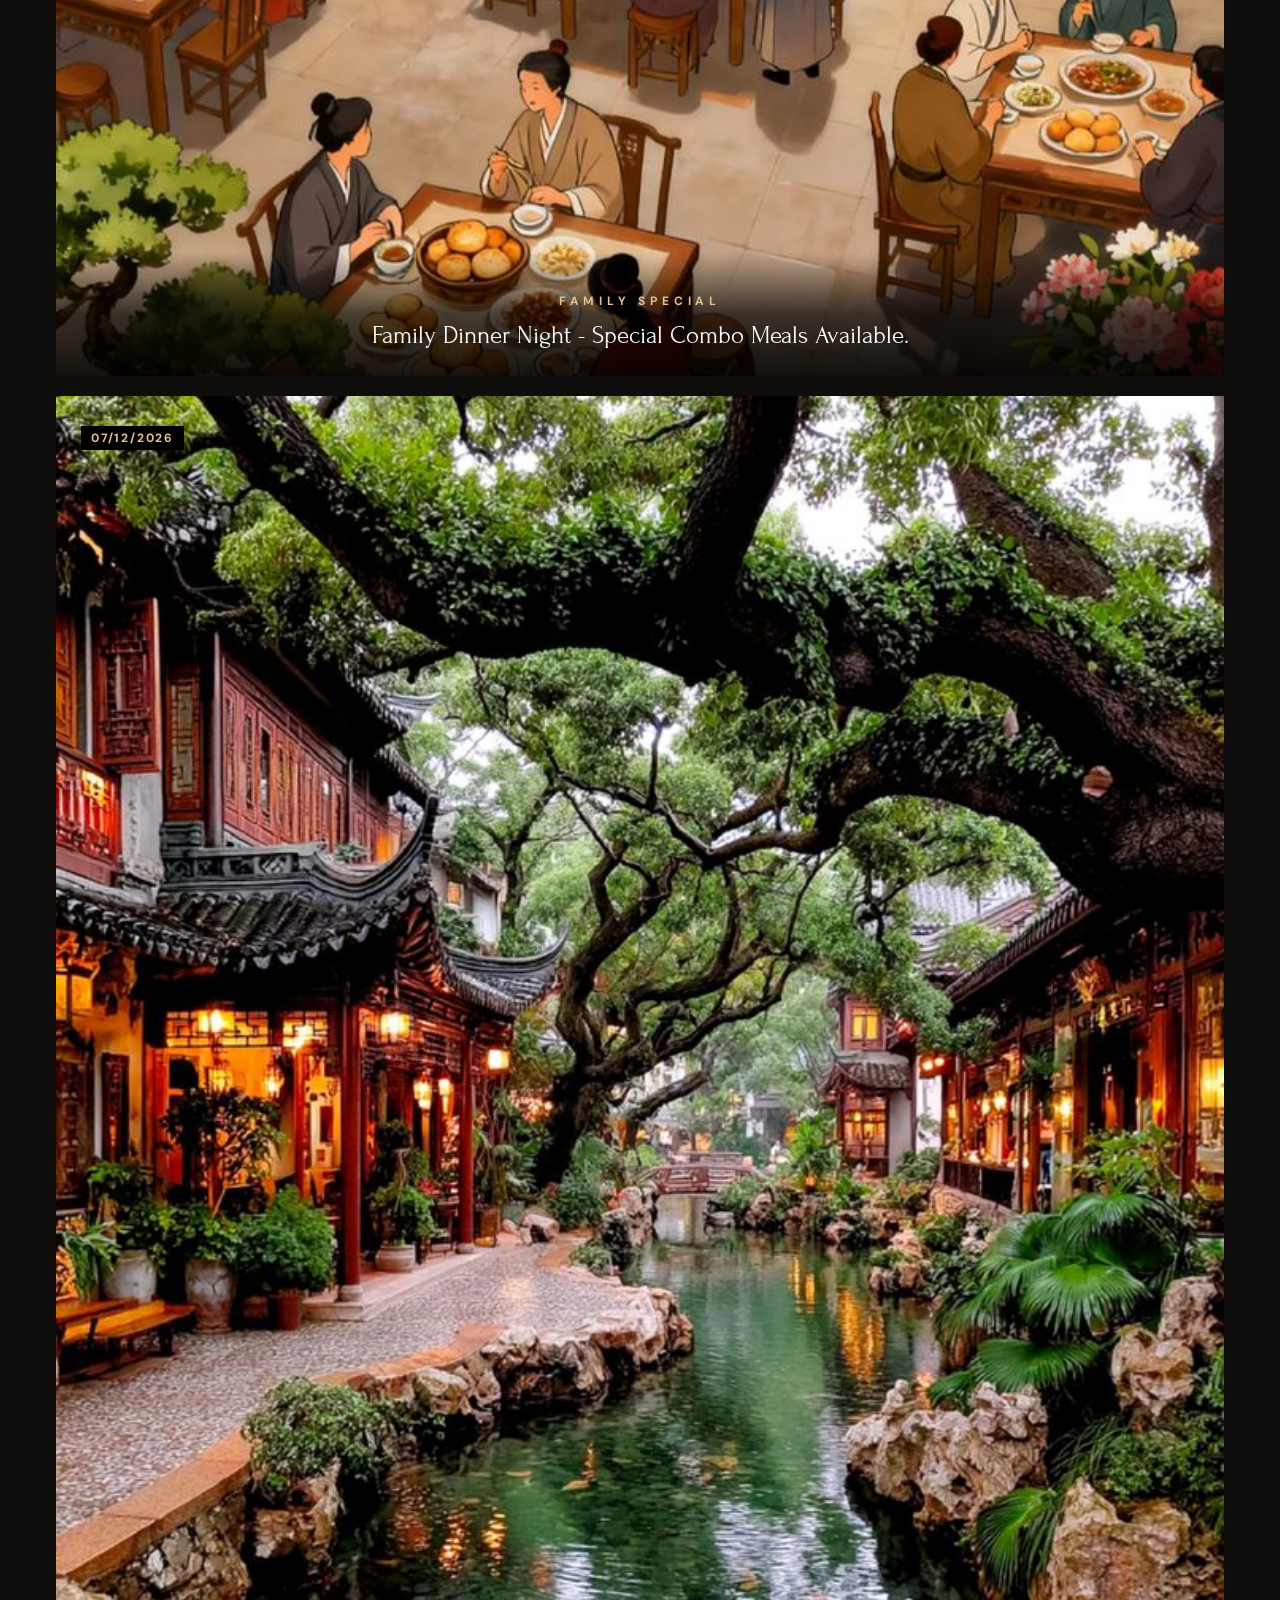
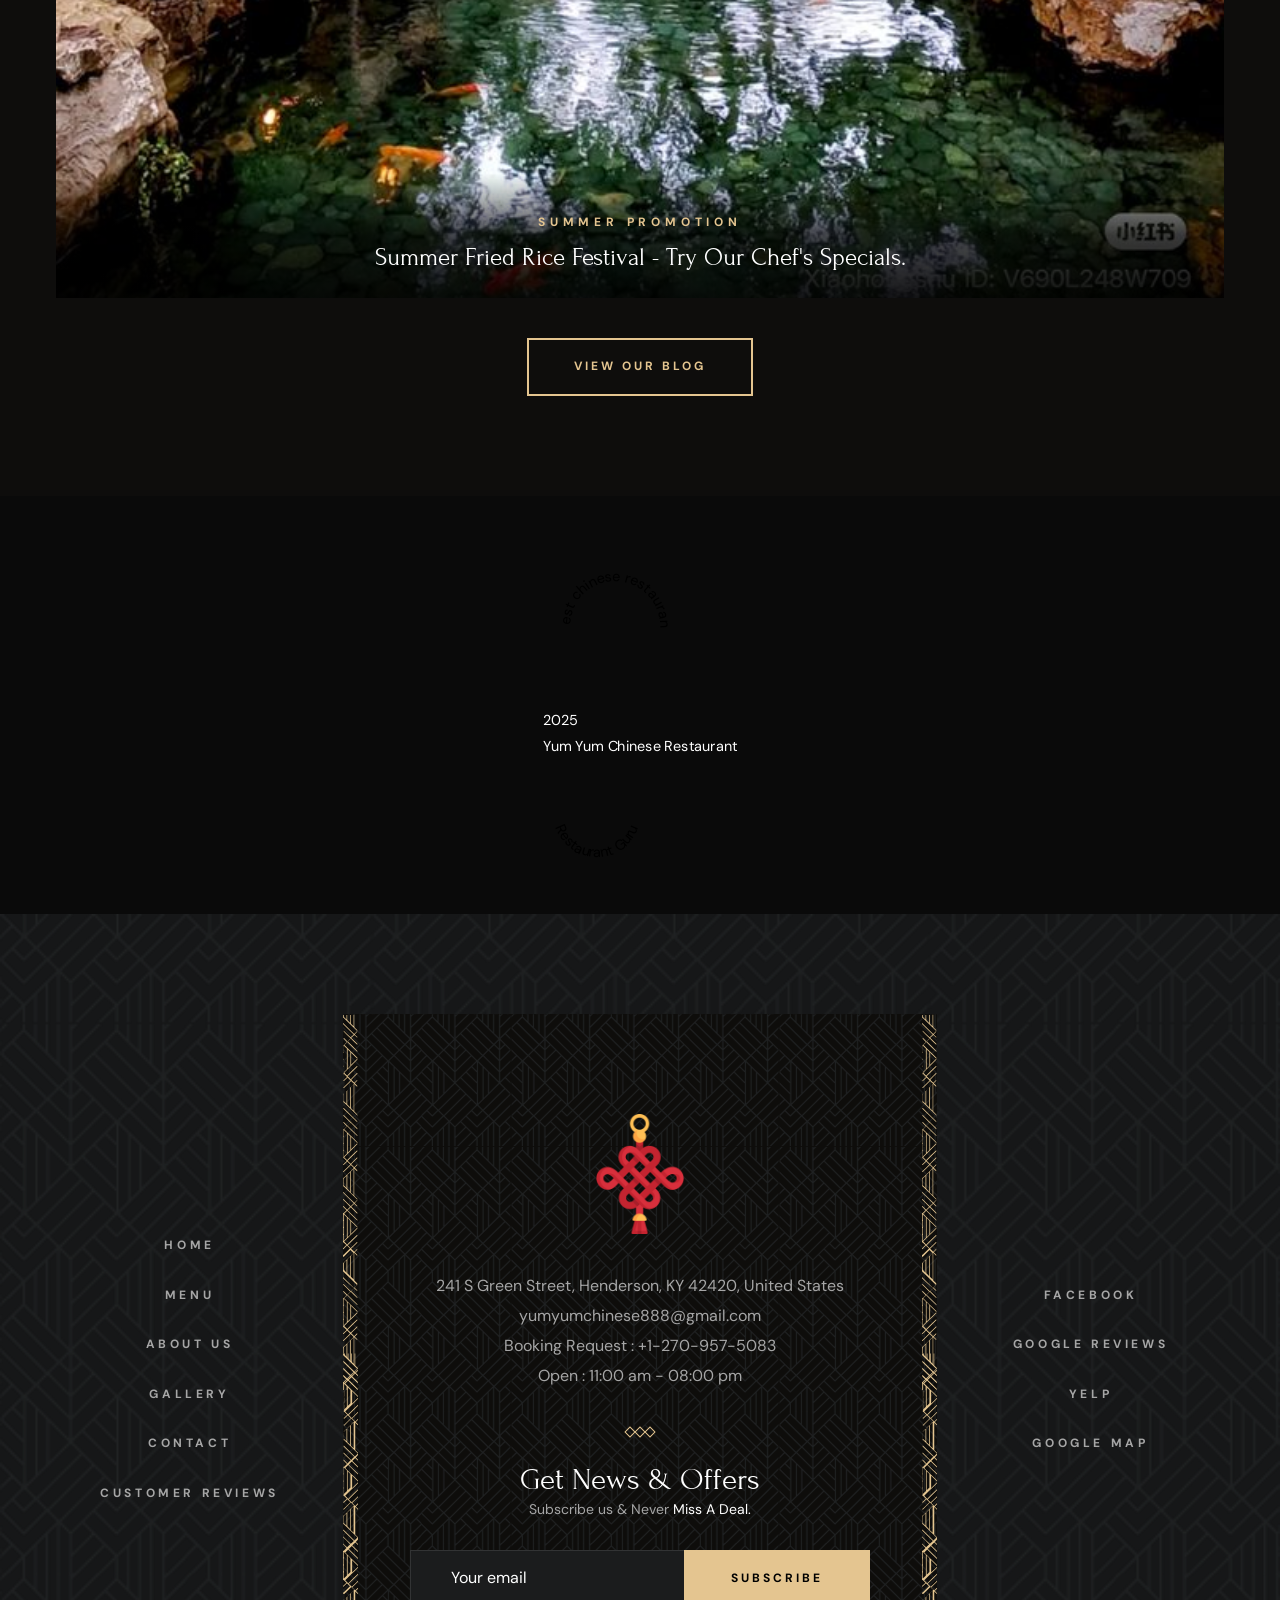
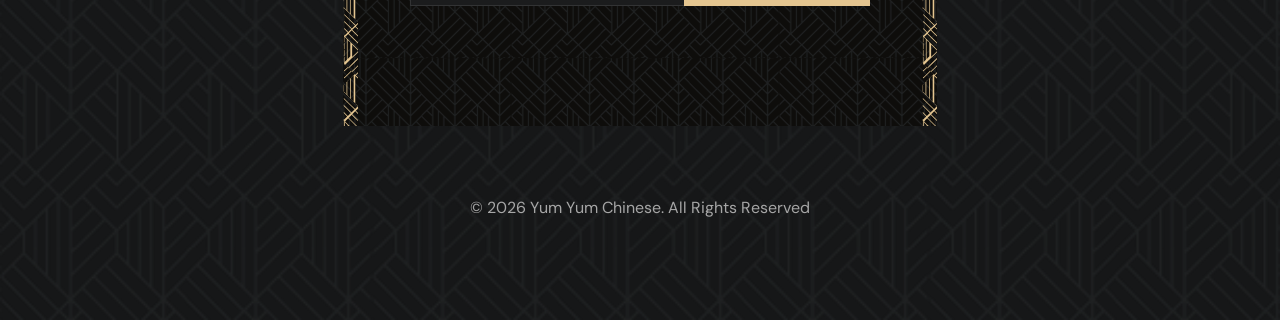
==== commit 47af41fe: "5 row strengths" ====
--- a/index.html
+++ b/index.html
@@ -942,17 +942,18 @@
                 <p class="label-1 card-text">Enjoy quick, friendly service whether you're calling in, picking up takeout, or stopping by on-the-go. We&apos;re committed to getting your food to you fast—without ever compromising quality.</p>
 
               </div>
-
-              <li class="feature-item">
-                <div class="feature-card">
-
-                  <div class="card-icon">
-                    <img src="./assets/images/family.png" width="100" height="80" loading="lazy" alt="family icon">
-                  </div>
-
-                  <h3 class="title-2 card-title">Family Friendly</h3>
-
-                  <p class="label-1 card-text">A welcoming space where families and friends can come together to enjoy great food and great company. From casual dinners to special moments, everyone feels at home here.</p>
+            </li>
+
+            <li class="feature-item">
+              <div class="feature-card">
+
+                <div class="card-icon">
+                  <img src="./assets/images/family.png" width="100" height="80" loading="lazy" alt="family icon">
+                </div>
+
+                <h3 class="title-2 card-title">Family Friendly</h3>
+
+                <p class="label-1 card-text">A welcoming space where families and friends can come together to enjoy great food and great company. From casual dinners to special moments, everyone feels at home here.</p>
 
               </div>
             </li>
--- a/assets/css/style.css
+++ b/assets/css/style.css
@@ -410,7 +410,8 @@
 
 .grid-list {
   display: grid;
-  gap: 40px;
+  grid-template-columns: repeat(5, 1 fr);
+  gap: 20px;
 }
 
 .hover\:shine { position: relative; }
@@ -1746,8 +1747,6 @@
    * REUSED STYLE
    */
 
-  .grid-list { grid-template-columns: 1fr 1fr; }
-
   :is(.service, .event) .container { max-width: 820px; }
 
   :is(.service, .event) .grid-list li:last-child {
@@ -1866,8 +1865,6 @@
 
   :is(.service, .event) .container { max-width: unset; }
 
-  :is(.service, .event) .grid-list { grid-template-columns: repeat(3, 1fr); }
-
   :is(.service, .event) .grid-list li:last-child {
     grid-column: auto;
     width: 100%;
@@ -2384,6 +2381,10 @@
   opacity: 0.7;
 }
 
+.special-card:last-child {
+  margin-top: 30px;
+}
+
 /* Mobile */
 @media (max-width: 768px) {
   .specials-grid {
@@ -2445,7 +2446,7 @@
   }
 
   .menu-price {
-    text-align: left;              /* price moves below name */
+    text-align: center;              /* price moves below name */
     min-width: auto;
     margin-top: 4px;               /* small spacing from name */
     align-self: flex-start;
@@ -2739,11 +2740,31 @@
 }
 
 .award-container {
-  all: initial;
-  display: inline-block;
-  position: absolute;
-  top: 20px;
-  left: 50%;
-  transform: translateX(-50%);
-  z-index: 10;
+  display: flex;
+  justify-content: center;
+  align-items: center;
+  padding: 40px 0 20px;
+  background: #0a0a0a; /* matches your dark theme */
+}
+
+#circle-r-ribbon {
+  cursor: pointer;
+  transform: scale(0.9);
+  transition: transform 0.3s ease;
+}
+
+#circle-r-ribbon:hover {
+  transform: scale(1);
+}
+
+/* FORCE 5 CARDS IN ONE ROW */
+.section.service .grid-list {
+  display: grid;
+  grid-template-columns: repeat(5, 1fr) !important;
+  gap: 30px;
+}
+
+/* Prevent weird stretching */
+.section.service .grid-list li {
+  width: 100%;
 }
